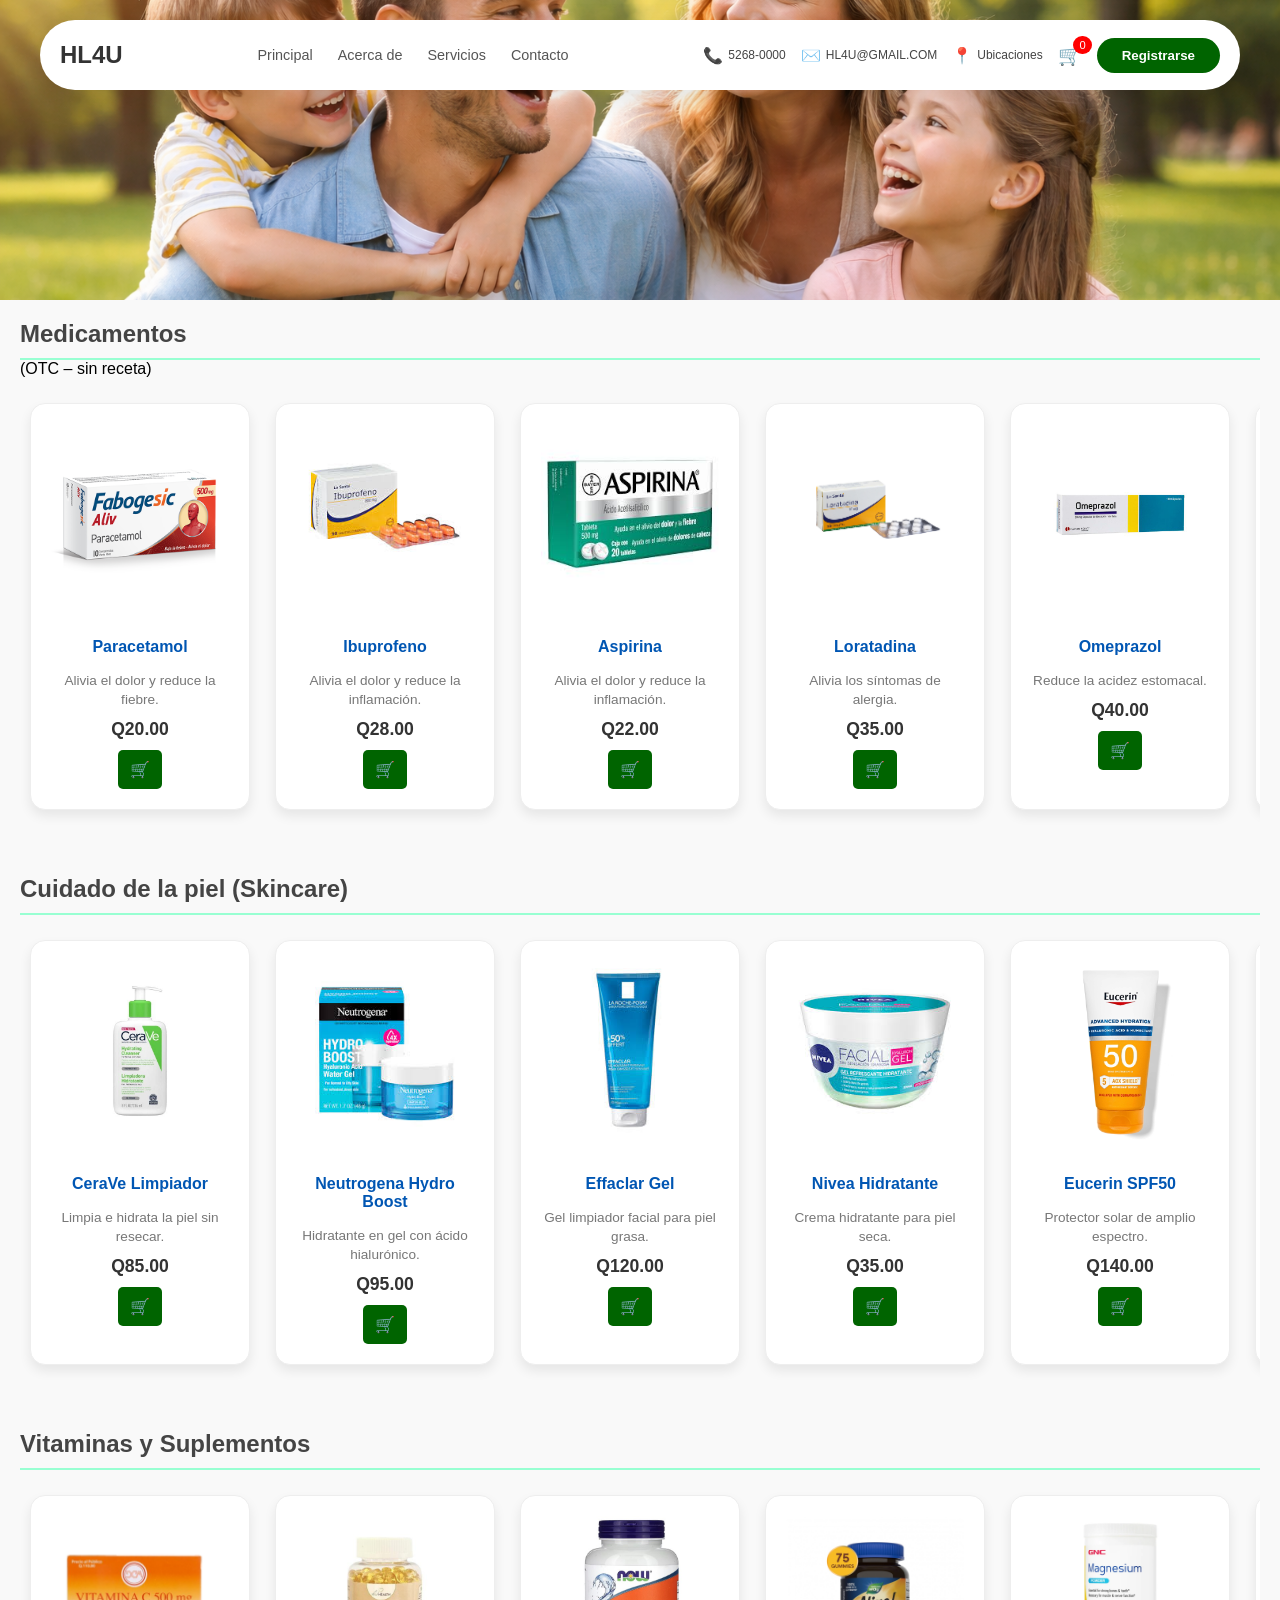
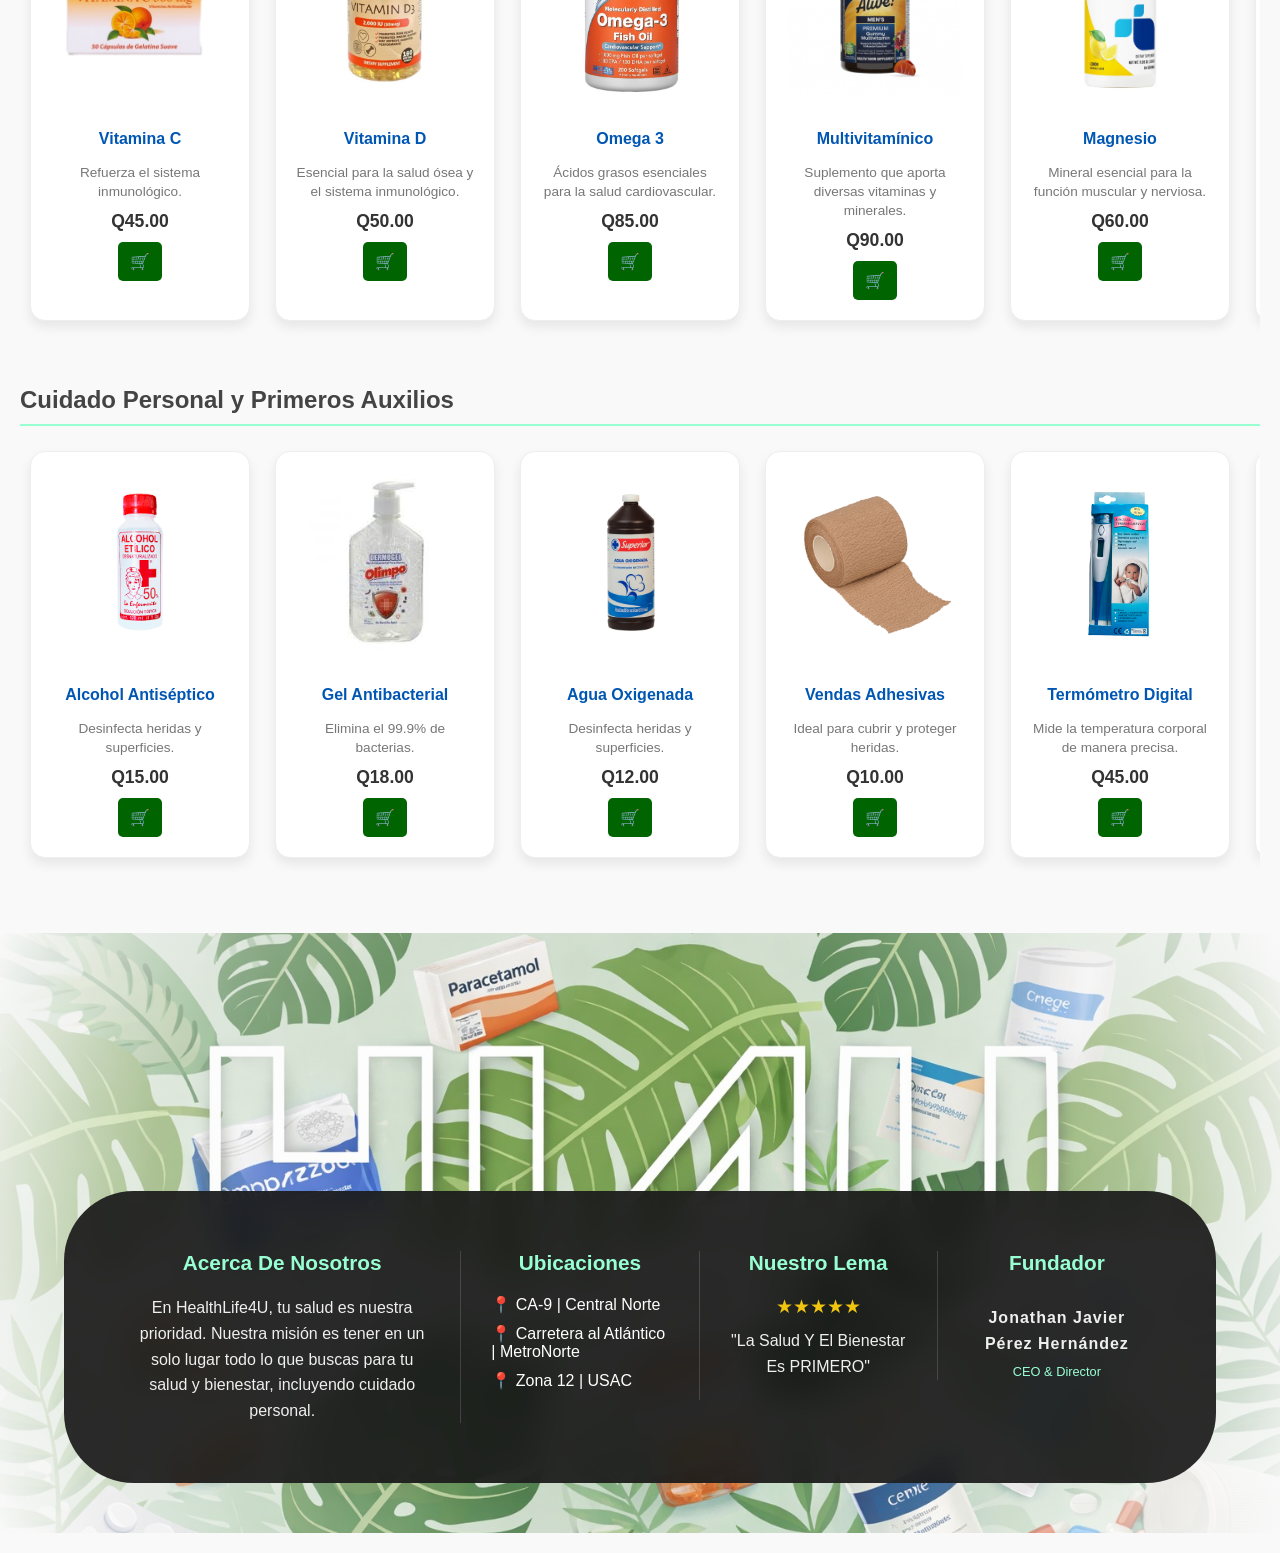
==== index.html @ 21f10454 "Primer Commit" ====
<!DOCTYPE html>
<html lang="es">
<head>
    <meta charset="UTF-8">
    <meta name="viewport" content="width=device-width, initial-scale=1.0">
    <title>HEALTHLIFE4U</title>
    <link rel="stylesheet" href="style.css">
</head>
<body>

    <!-- Encabezado Principal -->
    <header class="hero-section">
    <!-- El contenedor blanco redondeado -->
    <nav class="barra-flotante">
        <div class="logo">HL4U</div>
        <ul class="menu-principal">
            <li><a href="#">Principal</a></li>
            <!-- El enlace ahora busca el id que pusimos abajo -->
            <li><a href="#sobre-nosotros">Acerca de</a></li>
            <li><a href="#">Servicios</a></li>
            <li><a href="#">Contacto</a></li>
        </ul>

        <div class="iconos-derecha">
            <!-- El de teléfono se queda igual -->
    <span class="item-contacto">
        <span class="icono">📞</span> 5268-0000
    </span>
    
    <!-- El de correo se queda igual -->
    <span class="item-contacto">
        <span class="icono">✉️</span> HL4U@GMAIL.COM
    </span>

    <!-- AQUÍ PEGAS EL NUEVO CÓDIGO (Sustituye al span anterior) -->
    <a href="#nuestras-ubicaciones" style="text-decoration: none; color: inherit;">
        <span class="item-contacto">
            <span class="icono">📍</span> Ubicaciones
        </span>
    </a>

    <div class="carrito-icono" onclick="irCarrito()">
    🛒 <span id="contador-carrito">0</span>
</div>

<button id="btn-top">↑</button>
    
   <button class="boton-signup" id="btn-usuario" onclick="irRegistro()">Registrarse</button>
</div>
    </nav>
</header>
    <main class="contenedor">

    <script>
let carrito = JSON.parse(localStorage.getItem("carrito")) || [];

function agregarAlCarrito(nombre, precio, imagen, descripcion) {
    carrito.push({ nombre, precio, imagen, descripcion });
    localStorage.setItem("carrito", JSON.stringify(carrito));

    actualizarContador();
}

function actualizarContador() {
    let contador = document.getElementById("contador-carrito");

    if (contador !== null) {
        contador.textContent = carrito.length;
    }
}

function irCarrito() {
    window.location.href = "carrito.html";
}

document.addEventListener("DOMContentLoaded", function () {
    actualizarContador();
});

function irRegistro() {
    window.location.href = "registro.html";
}

document.addEventListener("DOMContentLoaded", function () {
    let usuario = localStorage.getItem("usuario");

    if (usuario) {
        let boton = document.getElementById("btn-usuario");
        boton.textContent = usuario;
        boton.onclick = null; // ya no redirige
    }
});

function irRegistro() {
    window.location.href = "registro.html";
}

function cerrarSesion() {
    localStorage.removeItem("usuario");
    localStorage.removeItem("tarjeta"); // 🔥 BORRA TARJETA
    location.reload();
}

document.addEventListener("DOMContentLoaded", function () {
    let usuario = localStorage.getItem("usuario");

    if (usuario) {
        let boton = document.getElementById("btn-usuario");
        boton.textContent = usuario;

        // 🔥 CAMBIO AQUÍ
        boton.onclick = cerrarSesion;
    }
});

function irRegistro() {
    window.location.href = "registro.html";
}

const btnTop = document.getElementById("btn-top");

// Mostrar cuando bajas
window.onscroll = function () {
    if (document.documentElement.scrollTop > 200) {
        btnTop.style.display = "block";
    } else {
        btnTop.style.display = "none";
    }
};

// Subir suave
btnTop.addEventListener("click", function () {
    window.scrollTo({
        top: 0,
        behavior: "smooth"
    });
});

</script>

    <!-- SECCIÓN 1: MEDICAMENTOS (OTC) -->
    <section class="seccion-horizontal">
        <h2 class="titulo-seccion">Medicamentos </h2>
        <p class="subtitulo">(OTC – sin receta)</p>
        <div class="contenedor-productos">
            <!-- Repite este bloque para cada producto -->
            <article class="tarjeta-producto">
    <img src="images/medicamentos/paracetamol.png" class="foto-producto">

    <p class="nombre-producto">Paracetamol</p>

    <p class="descripcion-producto">
        Alivia el dolor y reduce la fiebre.
    </p>

    <p class="precio-producto">Q20.00</p>

    <div class="botones-producto">
        <button class="boton-carrito" onclick="agregarAlCarrito(
    'Paracetamol',
    20,
    'images/medicamentos/paracetamol.png',
    'Alivia el dolor y reduce la fiebre'
)">🛒</button>
    </div>
</article>
            <article class="tarjeta-producto">
                <img src="images/medicamentos/ibuprofeno.jfif" class="foto-producto">
                <p class="nombre-producto">Ibuprofeno</p>
                <p class="descripcion-producto">
                    Alivia el dolor y reduce la inflamación.
                </p>
                <p class="precio-producto">Q28.00</p>
                <div class="botones-producto">

    <button class="boton-carrito" onclick="agregarAlCarrito(
    'Ibuprofeno',
    28,
    'images/medicamentos/ibuprofeno.jfif',
    'Alivia el dolor y reduce la inflamación.'
)">🛒</button>
</div>
            </article>
            <article class="tarjeta-producto">
                <img src="images/medicamentos/aspirina.jfif" class="foto-producto">
                <p class="nombre-producto">Aspirina</p>
                  <p class="descripcion-producto">
                    Alivia el dolor y reduce la inflamación.
                </p>
                <p class="precio-producto">Q22.00</p>
                <div class="botones-producto">
    <button class="boton-carrito" onclick="agregarAlCarrito(
    'Aspirina',
    22,
    'images/medicamentos/aspirina.jfif',
    'Alivia el dolor y reduce la inflamación.'
)">🛒</button>
</div>
            </article>
            <article class="tarjeta-producto">
                <img src="images/medicamentos/loratadina.jpg" class="foto-producto">
                <p class="nombre-producto">Loratadina</p>
                <p class="descripcion-producto">
                    Alivia los síntomas de alergia.
                </p>
                <p class="precio-producto">Q35.00</p>
                <div class="botones-producto">

                    <button class="boton-carrito" onclick="agregarAlCarrito(
    'Loratadina',
    35,
    'images/medicamentos/loratadina.jpg',
    'Alivia los síntomas de alergia.'
)">🛒</button>
                </div>
            </article>
            <article class="tarjeta-producto">
                <img src="images/medicamentos/omeprazol.jpg" class="foto-producto">
                <p class="nombre-producto">Omeprazol</p>
                <p class="descripcion-producto">
                    Reduce la acidez estomacal.
                </p>
                <p class="precio-producto">Q40.00</p>
                <div class="botones-producto">

                    <button class="boton-carrito" onclick="agregarAlCarrito(
    'Omeprazol',
    40,
    'images/medicamentos/omeprazol.jpg',
    'Reduce la acidez estomacal.'
)">🛒</button>
                </div>
            </article>
            <article class="tarjeta-producto">
                <img src="images/medicamentos/salbutamol.jfif" class="foto-producto">
                <p class="nombre-producto">Salbutamol</p>
                <p class="descripcion-producto">
                    Alivia los síntomas del asma.
                </p>
                <p class="precio-producto">Q55.00</p>
                <div class="botones-producto">

                    <button class="boton-carrito" onclick="agregarAlCarrito(
    'Salbutamol',
    55,
    'images/medicamentos/salbutamol.jfif',
    'Alivia los síntomas del asma.'
)">🛒</button>
                </div>
            </article>
            <article class="tarjeta-producto">
                <img src="images/medicamentos/diclofenaco.jfif" class="foto-producto">
                <p class="nombre-producto">Diclofenaco</p>
                <p class="descripcion-producto">
                    Alivia el dolor y reduce la inflamación.
                </p>
                <p class="precio-producto">Q30.00</p>
                <div class="botones-producto">

                    <button class="boton-carrito" onclick="agregarAlCarrito(
    'Diclofenaco',
    30,
    'images/medicamentos/diclofenaco.jfif',
    'Alivia el dolor y reduce la inflamación.'
)">🛒</button>
                </div>
            </article>
            <article class="tarjeta-producto">
                <img src="images/medicamentos/amoxicilina.jpg" class="foto-producto">
                <p class="nombre-producto">Amoxicilina</p>
                <p class="descripcion-producto">
                    Antibiótico utilizado para tratar infecciones.
                </p>
                <p class="precio-producto">Q45.00</p>
                <div class="botones-producto">

                    <button class="boton-carrito" onclick="agregarAlCarrito(
    'Amoxicilina',
    45,
    'images/medicamentos/amoxicilina.jpg',
    'Antibiótico utilizado para tratar infecciones.'
)">🛒</button>
                </div>
            </article>
        </div>
    </section>

    <!-- SECCIÓN 2: CUIDADO DE LA PIEL -->
    <section class="seccion-horizontal">
        <h2 class="titulo-seccion">Cuidado de la piel (Skincare)</h2>
        <div class="contenedor-productos">
            <article class="tarjeta-producto">
    <img src="images/Skincare/CeraVe.jpg" alt="CeraVe" class="foto-producto">
    <p class="nombre-producto">CeraVe Limpiador</p>
    <p class="descripcion-producto">Limpia e hidrata la piel sin resecar.</p>
    <p class="precio-producto">Q85.00</p>
     <div class="botones-producto">    
     <button class="boton-carrito" onclick="agregarAlCarrito(
    'CeraVe',
    85,
    'images/Skincare/CeraVe.jpg',
    'Limpia e hidrata la piel sin resecar.'
)">🛒</button>
        </div>
</article>

<article class="tarjeta-producto">
    <img src="images/Skincare/Neutrogena Hydro Boost.jfif" alt="Neutrogena" class="foto-producto">
    <p class="nombre-producto">Neutrogena Hydro Boost</p>
    <p class="descripcion-producto">Hidratante en gel con ácido hialurónico.</p>
    <p class="precio-producto">Q95.00</p>
    <div class="botones-producto">

        <button class="boton-carrito" onclick="agregarAlCarrito(
    'Neutrogena Hydro Boost',
    95,
    'images/Skincare/Neutrogena Hydro Boost.jfif',
    'Hidratante en gel con ácido hialurónico.'
)">🛒</button>
    </div>
</article>

<article class="tarjeta-producto">
    <img src="images/Skincare/Effaclar Gel.jfif" alt="La Roche-Posay" class="foto-producto">
    <p class="nombre-producto">Effaclar Gel</p>
    <p class="descripcion-producto">Gel limpiador facial para piel grasa.</p>
    <p class="precio-producto">Q120.00</p>
    <div class="botones-producto">

        <button class="boton-carrito" onclick="agregarAlCarrito('Effaclar Gel', 120, 'images/Skincare/Effaclar Gel.jfif', 'Gel limpiador facial para piel grasa.')">🛒</button>
    </div>
</article>

<article class="tarjeta-producto">
    <img src="images/Skincare/Nivea Hidratante.jfif" alt="Nivea" class="foto-producto">
    <p class="nombre-producto">Nivea Hidratante</p>
    <p class="descripcion-producto">Crema hidratante para piel seca.</p>
    <p class="precio-producto">Q35.00</p>
    <div class="botones-producto">

        <button class="boton-carrito" onclick="agregarAlCarrito('Nivea Hidratante', 35, 'images/Skincare/Nivea Hidratante.jfif', 'Crema hidratante para piel seca.')">🛒</button>
    </div>
</article>

<article class="tarjeta-producto">
    <img src="images/Skincare/Eucerin SPF50.jpg" alt="Eucerin" class="foto-producto">
    <p class="nombre-producto">Eucerin SPF50</p>
    <p class="descripcion-producto">Protector solar de amplio espectro.</p>
    <p class="precio-producto">Q140.00</p>
    <div class="botones-producto">

        <button class="boton-carrito" onclick="agregarAlCarrito('Eucerin SPF50', 140, 'images/Skincare/Eucerin SPF50.jpg', 'Protector solar de amplio espectro.')">🛒</button>
    </div>
</article>

<article class="tarjeta-producto">
    <img src="images/Skincare/Niacinamide Serum.jpg" alt="The Ordinary" class="foto-producto">
    <p class="nombre-producto">Niacinamide Serum</p>
    <p class="descripcion-producto">Suero con niacinamida para mejorar la textura de la piel.</p>
    <p class="precio-producto">Q110.00</p>
    <div class="botones-producto">

        <button class="boton-carrito" onclick="agregarAlCarrito('Niacinamide Serum', 110, 'images/Skincare/Niacinamide Serum.jpg', 'Suero con niacinamida para mejorar la textura de la piel.')">🛒</button>
    </div>
</article>

<article class="tarjeta-producto">
    <img src="images/Skincare/Vichy Agua Termal.jfif" alt="Vichy" class="foto-producto">
    <p class="nombre-producto">Vichy Agua Termal</p>
    <p class="descripcion-producto">Agua termal para calmar y refrescar la piel.</p>
    <p class="precio-producto">Q130.00</p>
    <div class="botones-producto">

        <button class="boton-carrito" onclick="agregarAlCarrito('Vichy Agua Termal', 130, 'images/Skincare/Vichy Agua Termal.jfif', 'Agua termal para calmar y refrescar la piel.')">🛒</button>
    </div>
</article>

<article class="tarjeta-producto">
    <img src="images/Skincare/Garnier Agua Micelar.jpg" alt="Garnier" class="foto-producto">
    <p class="nombre-producto">Garnier Agua Micelar</p>
    <p class="descripcion-producto">Desmaquillante suave para todo tipo de piel.</p>
    <p class="precio-producto">Q45.00</p>
    <div class="botones-producto">

        <button class="boton-carrito" onclick="agregarAlCarrito('Garnier Agua Micelar', 45, 'images/Skincare/Garnier Agua Micelar.jpg', 'Desmaquillante suave para todo tipo de piel.')">🛒</button>
    </div>
</article>
        </div>
    </section>

    <!-- SECCIÓN 3: VITAMINAS Y SUPLEMENTOS -->
    <section class="seccion-horizontal">
        <h2 class="titulo-seccion">Vitaminas y Suplementos</h2>
        <div class="contenedor-productos">
            <article class="tarjeta-producto">
    <img src="images/VYS/Vitamina C.jpg" alt="Vitamina C" class="foto-producto">
    <p class="nombre-producto">Vitamina C</p>
    <p class="descripcion-producto">Refuerza el sistema inmunológico.</p>
    <p class="precio-producto">Q45.00</p>
    <div class="botones-producto">

        <button class="boton-carrito" onclick="agregarAlCarrito('Vitamina C', 45, 'images/VYS/Vitamina C.jpg', 'Refuerza el sistema inmunológico.')">🛒</button>
    </div>
</article>

<article class="tarjeta-producto">
    <img src="images/VYS/Vitamina D.jpg" alt="Vitamina D" class="foto-producto">
    <p class="nombre-producto">Vitamina D</p>
    <p class="descripcion-producto">Esencial para la salud ósea y el sistema inmunológico.</p>
    <p class="precio-producto">Q50.00</p>
    <div class="botones-producto">

        <button class="boton-carrito" onclick="agregarAlCarrito(
    'Vitamina D',
    50,
    'images/VYS/Vitamina D.jpg',
    'Esencial para la salud ósea y el sistema inmunológico.'
)">🛒</button>
    </div>
</article>

<article class="tarjeta-producto">
    <img src="images/VYS/Omega 3.jpg" alt="Omega 3" class="foto-producto">
    <p class="nombre-producto">Omega 3</p>
    <p class="descripcion-producto">Ácidos grasos esenciales para la salud cardiovascular.</p>
    <p class="precio-producto">Q85.00</p>
    <div class="botones-producto">

        <button class="boton-carrito" onclick="agregarAlCarrito(
    'Omega 3',
    85,
    'images/VYS/Omega 3.jpg',
    'Ácidos grasos esenciales para la salud cardiovascular.'
)">🛒</button>
    </div>
</article>

<article class="tarjeta-producto">
    <img src="images/VYS/Multivitamínico.jpg" alt="Multivitamínico" class="foto-producto">
    <p class="nombre-producto">Multivitamínico</p>
    <p class="descripcion-producto">Suplemento que aporta diversas vitaminas y minerales.</p>
    <p class="precio-producto">Q90.00</p>
    <div class="botones-producto">

        <button class="boton-carrito" onclick="agregarAlCarrito(
    'Multivitamínico',
    90,
    'images/VYS/Multivitamínico.jpg',
    'Suplemento que aporta diversas vitaminas y minerales.'
)">🛒</button>
    </div>
</article>

<article class="tarjeta-producto">
    <img src="images/VYS/Magnesio.jpg" alt="Magnesio" class="foto-producto">
    <p class="nombre-producto">Magnesio</p>
    <p class="descripcion-producto">Mineral esencial para la función muscular y nerviosa.</p>
    <p class="precio-producto">Q60.00</p>
    <div class="botones-producto">

        <button class="boton-carrito" onclick="agregarAlCarrito('Magnesio', 60, 'images/VYS/Magnesio.jpg', 'Mineral esencial para la función muscular y nerviosa.')">🛒</button>
    </div>
</article>

<article class="tarjeta-producto">
    <img src="images/VYS/Zinc.jfif" alt="Zinc" class="foto-producto">
    <p class="nombre-producto">Zinc</p>
    <p class="descripcion-producto">Mineral esencial para el sistema inmunológico.</p>
    <p class="precio-producto">Q55.00</p>
    <div class="botones-producto">

        <button class="boton-carrito" onclick="agregarAlCarrito('Zinc', 55, 'images/VYS/Zinc.jfif', 'Mineral esencial para el sistema inmunológico.')">🛒</button>
    </div>
</article>

<article class="tarjeta-producto">
    <img src="images/VYS/Colágeno.jpg" alt="Colágeno" class="foto-producto">
    <p class="nombre-producto">Colágeno</p>
    <p class="descripcion-producto">Suplemento para mejorar la salud de la piel y las articulaciones.</p>
    <p class="precio-producto">Q95.00</p>
    <div class="botones-producto">

        <button class="boton-carrito" onclick="agregarAlCarrito('Colágeno', 95, 'images/VYS/Colágeno.jpg', 'Suplemento para mejorar la salud de la piel y las articulaciones.')">🛒</button>
    </div>
</article>

<article class="tarjeta-producto">
    <img src="images/VYS/Probioticos.jpg" alt="Probióticos" class="foto-producto">
    <p class="nombre-producto">Probióticos</p>
    <p class="descripcion-producto">Suplemento para la salud digestiva.</p>
    <p class="precio-producto">Q100.00</p>
    <div class="botones-producto">

        <button class="boton-carrito" onclick="agregarAlCarrito('Probióticos', 100, 'images/VYS/Probioticos.jpg', 'Suplemento para la salud digestiva.')">🛒</button>
    </div>
</article>
        </div>
    </section>

    <!-- SECCIÓN 4: CUIDADO PERSONAL -->
    <section class="seccion-horizontal">
        <h2 class="titulo-seccion">Cuidado Personal y Primeros Auxilios</h2>
        <div class="contenedor-productos">
            <article class="tarjeta-producto">
            <img src="images/CPPA/Alcohol Antiséptico.png" class="foto-producto">
            <p class="nombre-producto">Alcohol Antiséptico</p>
              <p class="descripcion-producto">Desinfecta heridas y superficies.</p>
            <p class="precio-producto">Q15.00</p>
            <div class="botones-producto">
                <button class="boton-carrito" onclick="agregarAlCarrito('Alcohol Antiséptico', 15, 'images/CPPA/Alcohol Antiséptico.png', 'Desinfecta heridas y superficies.')">🛒</button>
            </div>
        </article>

        <article class="tarjeta-producto">
            <img src="images/CPPA/GEL.jfif" class="foto-producto">
            <p class="nombre-producto">Gel Antibacterial</p>
            <p class="descripcion-producto">Elimina el 99.9% de bacterias.</p>
            <p class="precio-producto">Q18.00</p>
            <div class="botones-producto">
                <button class="boton-carrito" onclick="agregarAlCarrito('Gel Antibacterial', 18, 'images/CPPA/GEL.jfif', 'Elimina el 99.9% de bacterias.')">🛒</button>
            </div>
        </article>

        <article class="tarjeta-producto">
            <img src="images/CPPA/Agua Oxigenada.png" class="foto-producto">
            <p class="nombre-producto">Agua Oxigenada</p>
            <p class="descripcion-producto">Desinfecta heridas y superficies.</p>
            <p class="precio-producto">Q12.00</p>
            <div class="botones-producto">
                <button class="boton-carrito" onclick="agregarAlCarrito('Agua Oxigenada', 12, 'images/CPPA/Agua Oxigenada.png', 'Desinfecta heridas y superficies.')">🛒</button>
            </div>
        </article>

        <article class="tarjeta-producto">
            <img src="images/CPPA/Vendas Adhesivas.png" class="foto-producto">
            <p class="nombre-producto">Vendas Adhesivas</p>
            <p class="descripcion-producto">Ideal para cubrir y proteger heridas.</p>
            <p class="precio-producto">Q10.00</p>
            <div class="botones-producto">
                <button class="boton-carrito" onclick="agregarAlCarrito('Vendas Adhesivas', 10, 'images/CPPA/Vendas Adhesivas.png', 'Ideal para cubrir y proteger heridas.')">🛒</button>
            </div>
        </article>

        <article class="tarjeta-producto">
            <img src="images/CPPA/Termómetro Digital.jpg" class="foto-producto">
            <p class="nombre-producto">Termómetro Digital</p>
            <p class="descripcion-producto">Mide la temperatura corporal de manera precisa.</p>
            <p class="precio-producto">Q45.00</p>
            <div class="botones-producto">
                <button class="boton-carrito" onclick="agregarAlCarrito('Termómetro Digital', 45, 'images/CPPA/Termómetro Digital.jpg', 'Mide la temperatura corporal de manera precisa.')">🛒</button>
            </div>
        </article>

        <article class="tarjeta-producto">
            <img src="images/CPPA/Mascarillas.png" class="foto-producto">
            <p class="nombre-producto">Mascarillas</p>
            <p class="descripcion-producto">Protección contra virus y bacterias.</p>
            <p class="precio-producto">Q20.00</p>
            <div class="botones-producto">
                <button class="boton-carrito" onclick="agregarAlCarrito('Mascarillas', 20, 'images/CPPA/Mascarillas.png', 'Protección contra virus y bacterias.')">🛒</button>
            </div>
        </article>

        <article class="tarjeta-producto">
            <img src="images/CPPA/Gasas Estériles.jfif" class="foto-producto">
            <p class="nombre-producto">Gasas Estériles</p>
            <p class="descripcion-producto">Ideal para cubrir y proteger heridas.</p>
            <p class="precio-producto">Q16.00</p>
            <div class="botones-producto">
                <button class="boton-carrito" onclick="agregarAlCarrito('Gasas Estériles', 16, 'images/CPPA/Gasas Estériles.jfif', 'Ideal para cubrir y proteger heridas.')">🛒</button>
            </div>
        </article>

        <article class="tarjeta-producto">
            <img src="images/CPPA/Guantes de Látex.png" class="foto-producto">
            <p class="nombre-producto">Guantes de Látex</p>
            <p class="descripcion-producto">Protección para manos en procedimientos médicos.</p>
            <p class="precio-producto">Q25.00</p>
            <div class="botones-producto">
                 <button class="boton-carrito" onclick="agregarAlCarrito('Guantes de Látex', 25, 'images/CPPA/Guantes de Látex.png', 'Protección para manos en procedimientos médicos.')">🛒</button>
            </div>
        </article>
        </div>
    </section>

  <footer class="pie-pagina">
    <div class="foco-central">
        <!-- El logo está en tu imagen, así que este contenedor queda para el texto -->
        <div class="contenedor-footer">
            <div class="columna" id="sobre-nosotros">
    <h3 class="titulo-footer">Acerca De Nosotros</h3>
    <p>En HealthLife4U, tu salud es nuestra prioridad. Nuestra misión es tener en un solo lugar todo lo que buscas para tu salud y bienestar, incluyendo cuidado personal.</p>
</div>
            <div class="columna" id="nuestras-ubicaciones">
                <h3 class="titulo-footer">Ubicaciones</h3>
                <ul class="lista-ubicaciones">
                <li>📍 CA-9 | Central Norte</li>
                 <li>📍 Carretera al Atlántico |  MetroNorte</li>
                 <li>📍 Zona 12 | USAC</li>
                </ul>
            </div>
            <div class="columna columna-lema">
                <h3 class="titulo-footer">Nuestro Lema</h3>
                <div class="estrellas">★★★★★</div>
                <p>"La Salud Y El Bienestar Es PRIMERO"</p>
            </div>
            <div class="columna">
            <h3 class="titulo-footer">Fundador</h3>
            <p class="nombre-autor">Jonathan Javier Pérez Hernández</p>
            <p style="font-size: 0.8rem; color: #98FFD2; margin-top: 5px;">CEO & Director</p>
            </div>
        </div>
    </div>
</footer>

</main>



</body>
</html>
---- style.css ----
* {
    margin: 0;
    padding: 0;
    box-sizing: border-box;
}

body, html {
    margin: 0;
    padding: 0;
    overflow-x: hidden;
}

body {
    overflow-x: hidden; /* Evita que la página "baile" hacia los lados */
}

/* Estilos Generales */
body {
    font-family: "Arial Rounded MT Bold", Arial, sans-serif;
    margin: 0;
    padding: 0;
    background-color: #f9f9f9;
}

/* /* Sección del fondo (la imagen) */
.hero-section {
    width: 100%;
    height: 300px; 
    background-image: url('images/famhbg.png'); /* Cambié .png por .jpg y quité el punto intruso */
    background-size: cover;
    background-position: center;
    display: flex;
    justify-content: center;
    align-items: flex-start;
    padding-top: 20px;
}


/* La barra blanca estilo cápsula */
.barra-flotante {
    background-color: white;
    width: 90%;
    max-width: 1200px;
    height: 70px;
    border-radius: 50px; /* Bordes muy redondeados */
    display: flex;
    align-items: center;
    justify-content: space-between;
    padding: 0 30px;
    box-shadow: 0 10px 30px rgba(0,0,0,0.1);
}

/* Estilo del Logo */
.logo {
    font-weight: bold;
    font-size: 1.5rem;
    color: #333;
}

/* Menú de navegación */
.menu-principal {
    list-style: none;
    display: flex;
    gap: 25px;
}

.menu-principal a {
    text-decoration: none;
    color: #555;
    font-size: 0.9rem;
    transition: 0.3s;
}

.menu-principal a:hover {
    color: #000;
}

/* Iconos e Sign Up */
.iconos-derecha {
    display: flex;
    align-items: center;
    gap: 15px; /* Espacio entre cada dato de contacto */
}

.item-contacto {
    font-size: 0.75rem; /* Letra un poco más pequeña para que quepa todo */
    color: #444;
    display: flex;
    align-items: center;
    gap: 5px; /* Espacio entre el emoji y el texto */
    white-space: nowrap; /* Evita que el texto se parta en dos filas */
}

.icono {
    font-size: 1rem; /* El emoji un pelín más grande que el texto */
}

/* Ajuste opcional para la barra si se ve muy llena */
.barra-flotante {
    padding: 0 20px;
    width: 95%; /* Le damos un poco más de ancho para que respire el texto nuevo */
}

.boton-signup {
    background-color: #006400; /* Un verde oscuro sólido */
    color: white;             /* Color de la letra en blanco */
    border: none;
    padding: 10px 25px;
    border-radius: 25px;
    font-weight: bold;
    cursor: pointer;
    font-family: inherit;
    transition: 0.3s;         /* Opcional: para que el cambio al pasar el mouse sea suave */
}

/* Opcional: Esto hace que el verde se aclare un poquito cuando pongas el mouse encima */
.boton-signup:hover {
    background-color: #008000;
}


.contenedor {
    padding: 20px;
}

.titulo-seccion {
    border-bottom: 2px solid #98FFD2;
    padding-bottom: 10px;
    color: #444;
}

/* Grid de Productos */
.tarjeta-producto:hover {
    transform: translateY(-8px);
    box-shadow: 0 10px 20px rgba(0,0,0,0.12);
}

.fila-productos {
    display: flex;
    gap: 20px;
    margin-bottom: 40px;
    flex-wrap: wrap;
}

.tarjeta-producto {
    flex: 0 0 220px; /* Esto es CLAVE: obliga a mantener el ancho para que se pueda deslizar */
    background: white;
    padding: 20px;
    border-radius: 15px;
    box-shadow: 0 6px 12px rgba(0,0,0,0.08);
    text-align: center;
    transition: transform 0.3s;
    border: 1px solid #eee;
}

.tarjeta-producto img {
    width: 100%;
    border-radius: 8px;
}

/* Nombre del producto en Azul */
.nombre-producto {
    color: #0056b3;
    font-weight: bold;
    margin: 15px 0;
}

/* Botón Verde Menta */
.boton-detalles {
    background-color: #98FFD2;
    border: none;
    padding: 10px 15px;
    border-radius: 5px;
    cursor: pointer;
    font-family: inherit;
    font-weight: bold;
    color: #333;
    transition: 0.3s;
}

.boton-detalles:hover {
    background-color: #7de8bc;
}

/* Agrega esto a tu archivo style.css */
.precio-producto {
    font-size: 1.1em;
    font-weight: bold;
    color: #333;
    margin-bottom: 10px;
}

.foto-producto {
    width: 100%;
    height: 140px;
    object-fit: cover;
    border-radius: 8px;
    margin-bottom: 10px;
}

.seccion-horizontal {
    margin-bottom: 40px;
}

.contenedor-productos {
    display: flex;
    overflow-x: auto; /* Permite el movimiento de lado a lado */
    scroll-behavior: smooth; /* Hace que el movimiento sea suave */
    gap: 25px;
    padding: 25px 10px;
    scrollbar-width: thin; 
    scrollbar-color: #98FFD2 transparent;
}

.contenedor-productos::-webkit-scrollbar {
    height: 8px;
}

.contenedor-productos::-webkit-scrollbar-thumb {
    background: #98FFD2;
    border-radius: 10px;
}

.contenedor-productos::-webkit-scrollbar-track {
    background: transparent;
}

/* Ajuste de imagen para que no se vea cortada */
.foto-producto {
    width: 100%;
    height: 180px; /* Más alta para que luzca el producto */
    object-fit: contain; /* Evita que la imagen se pixelee o se corte feo */
    background-color: #fff;
    margin-bottom: 15px;
}

.pie-pagina {
    width: 100vw; /* Ocupa el 100% del ancho de la ventana del navegador */
    min-height: 600px; /* Un poco más de altura para que luzca la imagen */
    background-image: url('images/HL4Uep.jpeg'); 
    background-size: cover; /* ¡CLAVE! Estira la imagen para cubrir todo el ancho */
    background-position: center; /* Mantiene el logo HL4U justo en medio */
    background-repeat: no-repeat;
    margin-top: 50px;
    position: relative;
    /* Esto quita cualquier margen lateral rebelde */
    left: 50%;
    right: 50%;
    margin-left: -50vw;
    margin-right: -50vw;
}


.foco-central {
    width: 100%;
    min-height: 600px;
    display: flex;
    flex-direction: column;
    justify-content: flex-end; /* Mantiene la barra negra abajo */
    padding-bottom: 50px; /* Espacio entre la barra y el final de la imagen */
    
    /* Difuminado radial mejorado: 
       Crea el efecto de que la imagen se funde con el fondo blanco/gris de tu web */
    background: radial-gradient(
        circle at center, 
        rgba(249, 249, 249, 0) 30%, 
        rgba(249, 249, 249, 0.4) 70%, 
        rgba(249, 249, 249, 1) 100%
    );
}

.contenedor-footer {
    width: 90%;
    max-width: 1300px; /* Un poco más ancho */
    margin: 0 auto;
    background: rgba(25, 25, 25, 0.92); /* Un negro más profundo y elegante */
    display: grid;
    grid-template-columns: 1.5fr 1fr 1fr 1fr; 
    padding: 60px 40px; /* Aumentamos el padding para hacerlo más alto y espacioso */
    border-radius: 70px; /* Bordes de cápsula más definidos */
    color: white;
    backdrop-filter: blur(15px);
    align-items: start; /* Alinea los títulos al mismo nivel arriba */
}

.columna {
    padding: 0 30px;
    border-right: 1px solid rgba(255, 255, 255, 0.15);
    display: flex;
    flex-direction: column;
    /* Esto centrará todo el contenido de la columna internamente */
    align-items: center; 
    text-align: center; 
}

/* Quitamos la línea de la última columna (Fundador) */
.columna:last-child {
    border-right: none;
}

.titulo-footer {
    color: #98FFD2;
    margin-bottom: 25px;
    font-size: 1.3rem;
    font-weight: bold;
    text-align: center; /* Títulos centrados */
    width: 100%;

}/* El texto de "Acerca de nosotros" se ve mejor justificado pero centrado en su bloque */
.columna p {
    font-size: 1rem;
    line-height: 1.6;
    text-align: center; /* O usa 'justify' si prefieres el estilo Word, pero centrado luce pro */
    color: #efefef;
}

.lista-ubicaciones {
    list-style: none;
    padding: 0;
    display: inline-block; /* Hace que el bloque de lista se centre respecto a su contenedor */
    text-align: left; /* Pero el texto interno se lee de izquierda a derecha */
}

.lista-ubicaciones li {
    margin-bottom: 15px;
    display: flex;
    align-items: center;
    gap: 10px;
}

.columna {
    display: flex;
    flex-direction: column;
    align-items: center; /* Centra el bloque de la lista */
    text-align: center;
}
.titulo-footer {
    width: 100%; /* Asegura que el título no se mueva al centrar la columna */
    margin-bottom: 20px;
}

.columna ul {
    list-style: none;
    padding: 0;
}

.columna ul li {
    margin-bottom: 10px;
}

.columna-lema {
    text-align: center; /* Centramos el lema y las estrellas */
}

.cita {
    font-style: italic;
    font-size: 0.9rem;
    color: #ddd;
}

.estrellas {
    color: #f1c40f;
    font-size: 1.2rem;
    margin-bottom: 10px;
}

/* El Autor (Fundador) resaltado */
.nombre-autor {
    font-size: 1.4rem;
    font-weight: bold;
    color: white;
    margin-top: 10px;
    letter-spacing: 1px;
}

.carrito-icono {
    position: relative;
    cursor: pointer;
    font-size: 1.2rem;
}

#contador-carrito {
    position: absolute;
    top: -8px;
    right: -10px;
    background: red;
    color: white;
    font-size: 0.7rem;
    padding: 3px 6px;
    border-radius: 50%;
}

.botones-producto {
    display: flex;
    gap: 10px;
    justify-content: center;
    align-items: center;
}

.boton-carrito {
    background-color: #006400;
    color: white;
    border: none;
    padding: 10px 12px;
    border-radius: 5px;
    cursor: pointer;
    font-size: 1rem;
    transition: 0.3s;
}

.boton-carrito:hover {
    background-color: #008000;
}

.descripcion-producto {
    font-size: 0.85rem;
    color: #777; /* gris elegante */
    margin: 8px 0 10px 0;
    line-height: 1.4;
}

#btn-top {
    position: fixed;
    bottom: 30px;
    right: 30px;
    background: #98FFD2;
    color: #333;
    border: none;
    padding: 12px 15px;
    border-radius: 50%;
    font-size: 18px;
    cursor: pointer;
    display: none; /* oculto al inicio */
    box-shadow: 0 5px 15px rgba(0,0,0,0.2);
    transition: 0.3s;
    z-index: 1000;
}

#btn-top:hover {
    background: #7de8bc;
    transform: scale(1.1);
}

#btn-top {
    box-shadow: 0 0 10px #98FFD2;
}
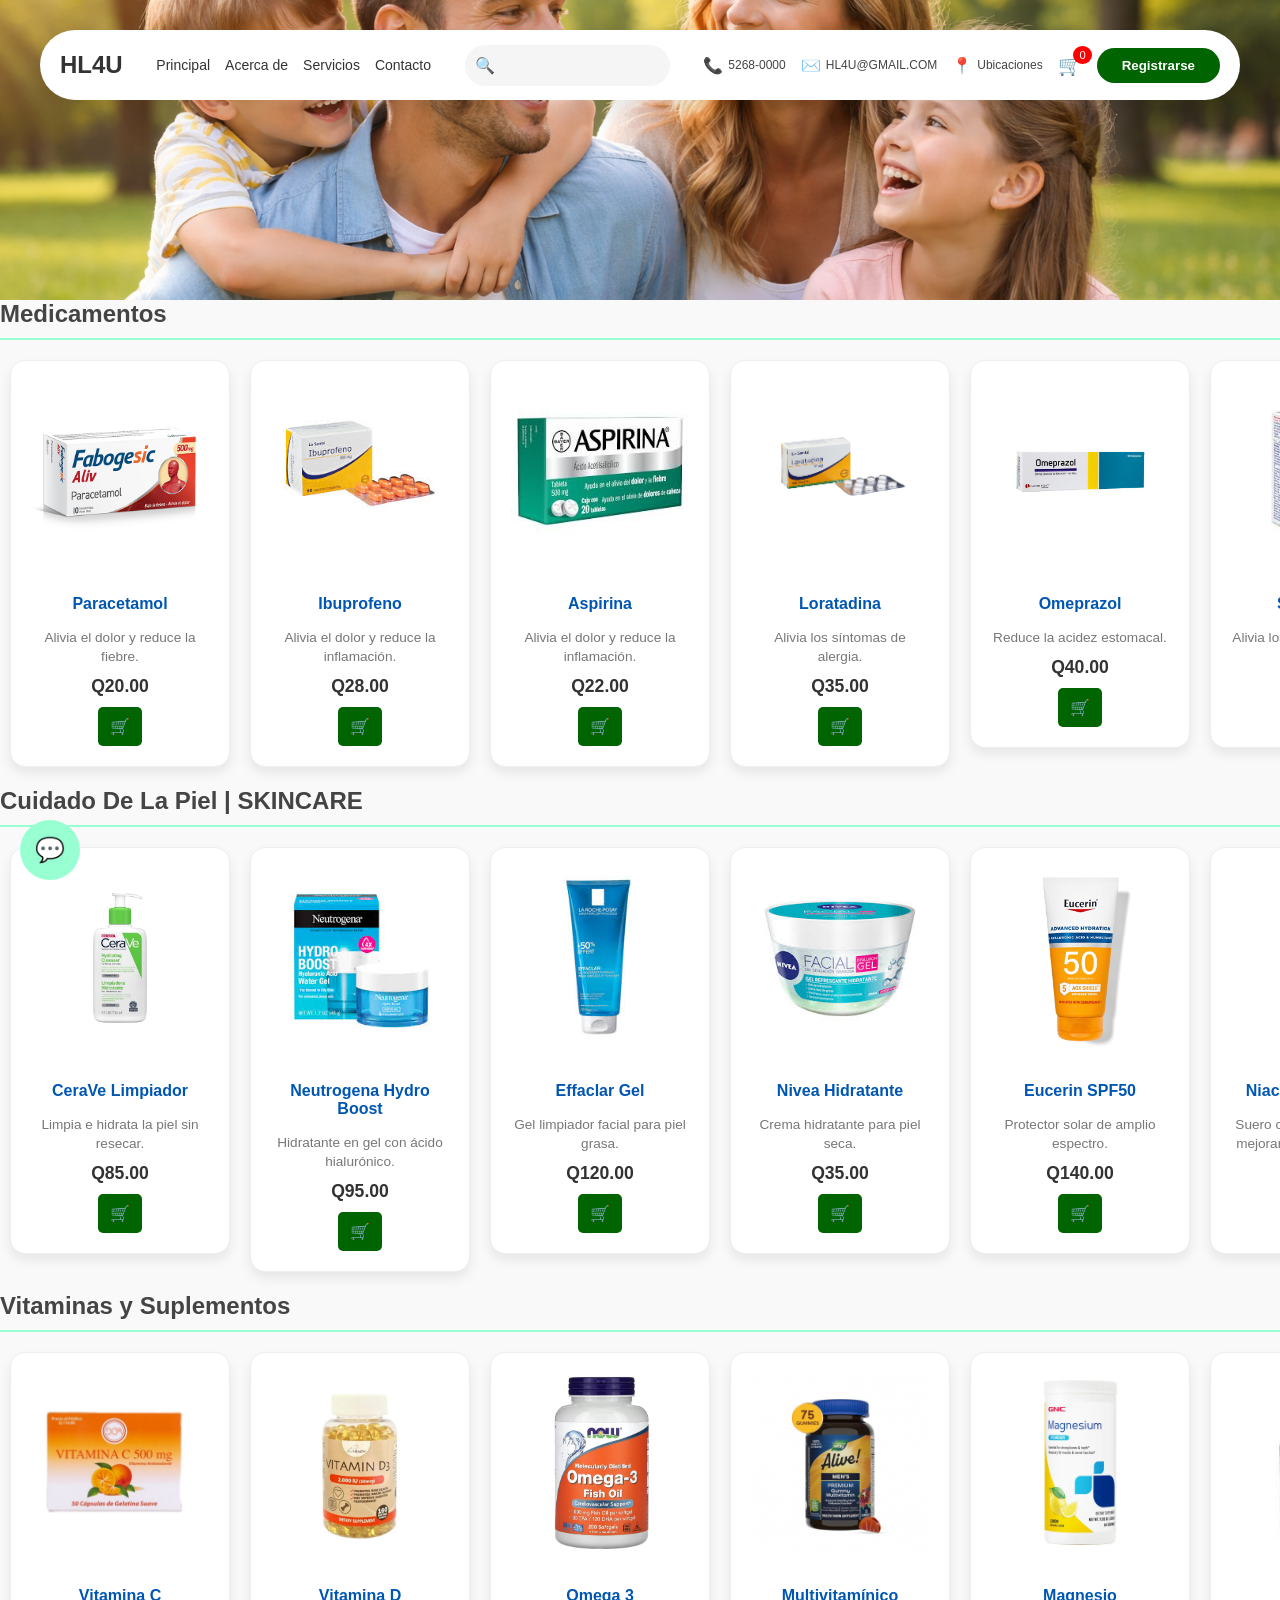
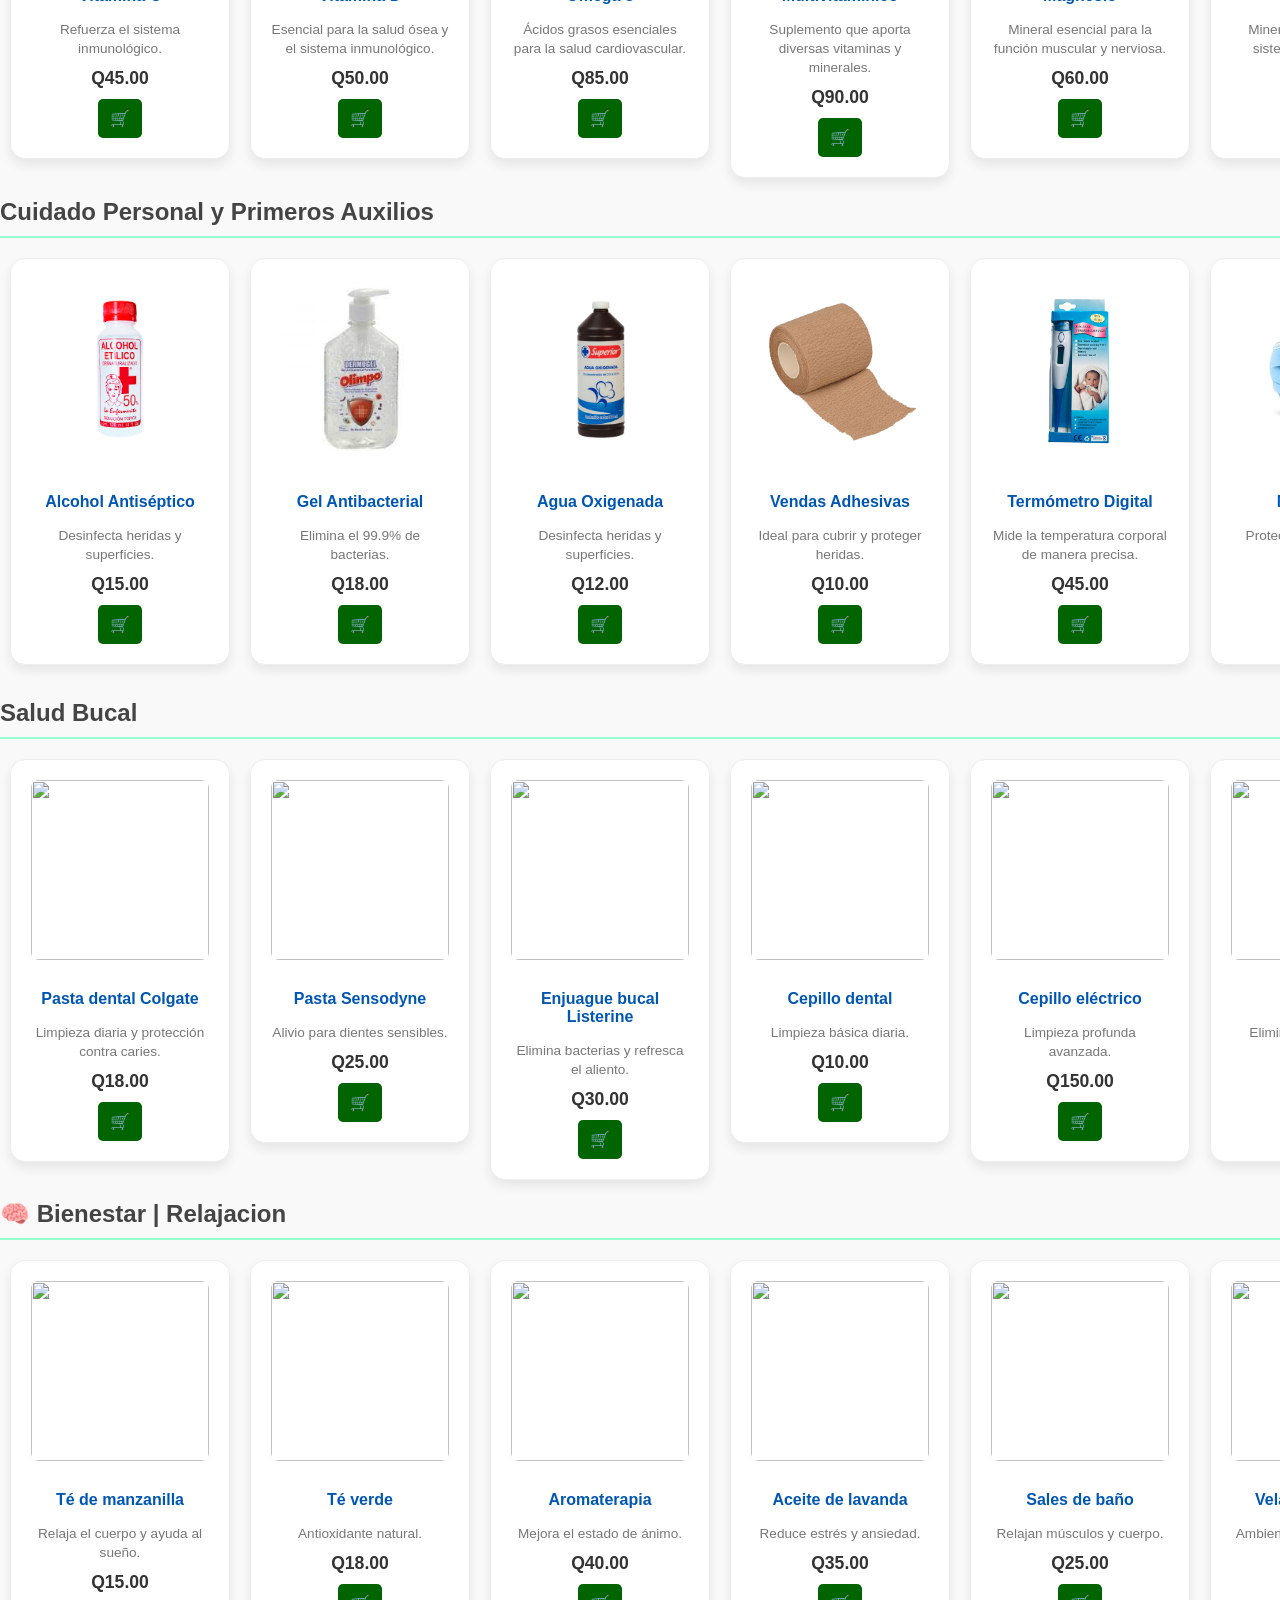
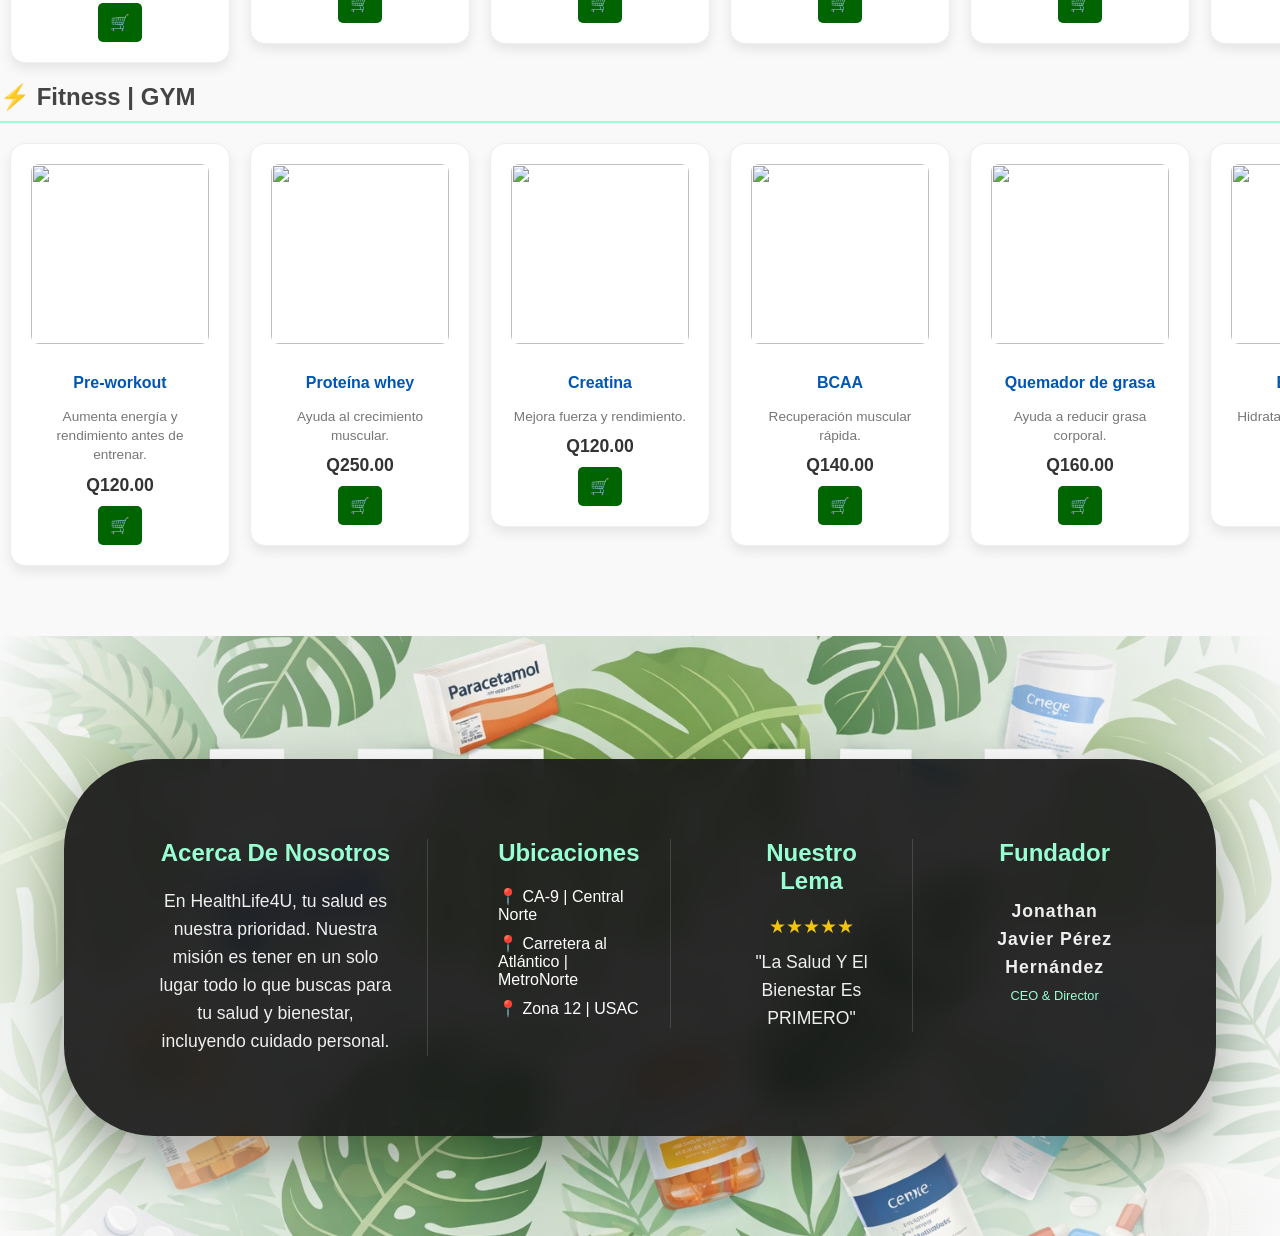
==== commit d9583283: "update my 2nd exam HL4U Update" ====
--- a/index.html
+++ b/index.html
@@ -3,6 +3,8 @@
 <head>
     <meta charset="UTF-8">
     <meta name="viewport" content="width=device-width, initial-scale=1.0">
+    <link rel="stylesheet" href="style.css">
+    <script src="Botones.js"></script>
     <title>HEALTHLIFE4U</title>
     <link rel="stylesheet" href="style.css">
 </head>
@@ -11,47 +13,93 @@
     <!-- Encabezado Principal -->
     <header class="hero-section">
     <!-- El contenedor blanco redondeado -->
-    <nav class="barra-flotante">
-        <div class="logo">HL4U</div>
-        <ul class="menu-principal">
-            <li><a href="#">Principal</a></li>
-            <!-- El enlace ahora busca el id que pusimos abajo -->
-            <li><a href="#sobre-nosotros">Acerca de</a></li>
-            <li><a href="#">Servicios</a></li>
-            <li><a href="#">Contacto</a></li>
-        </ul>
-
-        <div class="iconos-derecha">
-            <!-- El de teléfono se queda igual -->
-    <span class="item-contacto">
-        <span class="icono">📞</span> 5268-0000
-    </span>
-    
-    <!-- El de correo se queda igual -->
-    <span class="item-contacto">
-        <span class="icono">✉️</span> HL4U@GMAIL.COM
-    </span>
-
-    <!-- AQUÍ PEGAS EL NUEVO CÓDIGO (Sustituye al span anterior) -->
-    <a href="#nuestras-ubicaciones" style="text-decoration: none; color: inherit;">
+<nav class="barra-flotante">
+
+    <div class="logo">HL4U</div>
+
+    <ul class="menu-principal">
+        <li><a href="#">Principal</a></li>
+        <li><a href="#sobre-nosotros">Acerca de</a></li>
+        <li><a href="#">Servicios</a></li>
+        <li><a href="#">Contacto</a></li>
+    </ul>
+
+    <div class="buscador-navbar">
+    <span class="icono-busqueda">🔍</span>
+    <input type="text" id="buscador" oninput="buscarProductos()">
+</div>
+<div id="resultados-busqueda"></div>
+    <!-- DERECHA -->
+    <div class="iconos-derecha">
+
         <span class="item-contacto">
-            <span class="icono">📍</span> Ubicaciones
+            <span class="icono">📞</span> 5268-0000
         </span>
-    </a>
-
-    <div class="carrito-icono" onclick="irCarrito()">
-    🛒 <span id="contador-carrito">0</span>
-</div>
-
+        
+        <span class="item-contacto">
+            <span class="icono">✉️</span> HL4U@GMAIL.COM
+        </span>
+
+        <a href="#nuestras-ubicaciones" style="text-decoration: none; color: inherit;">
+            <span class="item-contacto">
+                <span class="icono">📍</span> Ubicaciones
+            </span>
+        </a>
+
+        <!-- 🛒 CARRITO -->
+        <div class="carrito-icono" onclick="irCarrito()">
+            🛒 <span id="contador-carrito">0</span>
+        </div>
+
+     <button class="boton-signup" id="btn-usuario" onclick="accionUsuario()">
+    Registrarse
+</button>
+
+    </div>
+
+</nav>
+
+<!-- BOTÓN SUBIR (fuera del nav) -->
 <button id="btn-top">↑</button>
-    
-   <button class="boton-signup" id="btn-usuario" onclick="irRegistro()">Registrarse</button>
-</div>
-    </nav>
+
 </header>
     <main class="contenedor">
 
     <script>
+
+        document.addEventListener("DOMContentLoaded", () => {
+
+    let usuario = localStorage.getItem("usuario");
+    let btn = document.getElementById("btn-usuario");
+
+    if (usuario) {
+        btn.textContent = usuario;
+    } else {
+        btn.textContent = "Registrarse";
+    }
+});
+
+function accionUsuario() {
+
+    let usuario = localStorage.getItem("usuario");
+
+    if (!usuario) {
+        window.location.href = "registro.html";
+    } else {
+        cerrarSesion();
+    }
+}
+
+function cerrarSesion() {
+
+    localStorage.removeItem("usuario");
+    localStorage.removeItem("carrito");
+    localStorage.removeItem("pedido");
+    localStorage.removeItem("tarjeta");
+
+    window.location.href = "index.html";
+}
+
 let carrito = JSON.parse(localStorage.getItem("carrito")) || [];
 
 function agregarAlCarrito(nombre, precio, imagen, descripcion) {
@@ -141,7 +189,6 @@
     <!-- SECCIÓN 1: MEDICAMENTOS (OTC) -->
     <section class="seccion-horizontal">
         <h2 class="titulo-seccion">Medicamentos </h2>
-        <p class="subtitulo">(OTC – sin receta)</p>
         <div class="contenedor-productos">
             <!-- Repite este bloque para cada producto -->
             <article class="tarjeta-producto">
@@ -282,12 +329,149 @@
 )">🛒</button>
                 </div>
             </article>
+            <article class="tarjeta-producto">
+    <img src="images/medicamentos/naproxeno.jfif" class="foto-producto">
+    <p class="nombre-producto">Naproxeno</p>
+    <p class="descripcion-producto">
+        Alivia el dolor, inflamación y fiebre.
+    </p>
+    <p class="precio-producto">Q35.00</p>
+    <div class="botones-producto">
+        <button class="boton-carrito" onclick="agregarAlCarrito(
+            'Naproxeno',
+            35,
+            'images/medicamentos/naproxeno.jfif',
+            'Alivia el dolor, inflamación y fiebre.'
+        )">🛒</button>
+    </div>
+</article>
+
+<article class="tarjeta-producto">
+    <img src="images/medicamentos/cetirizina.jfif" class="foto-producto">
+    <p class="nombre-producto">Cetirizina</p>
+    <p class="descripcion-producto">
+        Antihistamínico para alergias.
+    </p>
+    <p class="precio-producto">Q30.00</p>
+    <div class="botones-producto">
+        <button class="boton-carrito" onclick="agregarAlCarrito(
+            'Cetirizina',
+            30,
+            'images/medicamentos/cetirizina.jfif',
+            'Antihistamínico para alergias.'
+        )">🛒</button>
+    </div>
+</article>
+
+<article class="tarjeta-producto">
+    <img src="images/medicamentos/metformina.jfif" class="foto-producto">
+    <p class="nombre-producto">Metformina</p>
+    <p class="descripcion-producto">
+        Controla niveles de azúcar en sangre.
+    </p>
+    <p class="precio-producto">Q45.00</p>
+    <div class="botones-producto">
+        <button class="boton-carrito" onclick="agregarAlCarrito(
+            'Metformina',
+            45,
+            'images/medicamentos/metformina.jfif',
+            'Controla niveles de azúcar en sangre.'
+        )">🛒</button>
+    </div>
+</article>
+
+<article class="tarjeta-producto">
+    <img src="images/medicamentos/losartan.jfif" class="foto-producto">
+    <p class="nombre-producto">Losartán</p>
+    <p class="descripcion-producto">
+        Ayuda a controlar la presión arterial.
+    </p>
+    <p class="precio-producto">Q40.00</p>
+    <div class="botones-producto">
+        <button class="boton-carrito" onclick="agregarAlCarrito(
+            'Losartán',
+            40,
+            'images/medicamentos/losartan.jfif',
+            'Ayuda a controlar la presión arterial.'
+        )">🛒</button>
+    </div>
+</article>
+
+<article class="tarjeta-producto">
+    <img src="images/medicamentos/azitromicina.jfif" class="foto-producto">
+    <p class="nombre-producto">Azitromicina</p>
+    <p class="descripcion-producto">
+        Antibiótico para infecciones bacterianas.
+    </p>
+    <p class="precio-producto">Q60.00</p>
+    <div class="botones-producto">
+        <button class="boton-carrito" onclick="agregarAlCarrito(
+            'Azitromicina',
+            60,
+            'images/medicamentos/azitromicina.jfif',
+            'Antibiótico para infecciones bacterianas.'
+        )">🛒</button>
+    </div>
+</article>
+
+<article class="tarjeta-producto">
+    <img src="images/medicamentos/dexametasona.jpg" class="foto-producto">
+    <p class="nombre-producto">Dexametasona</p>
+    <p class="descripcion-producto">
+        Corticoide antiinflamatorio potente.
+    </p>
+    <p class="precio-producto">Q50.00</p>
+    <div class="botones-producto">
+        <button class="boton-carrito" onclick="agregarAlCarrito(
+            'Dexametasona',
+            50,
+            'images/medicamentos/dexametasona.jpg',
+            'Corticoide antiinflamatorio potente.'
+        )">🛒</button>
+    </div>
+</article>
+
+<article class="tarjeta-producto">
+    <img src="images/medicamentos/clorfenamina.png" class="foto-producto">
+    <p class="nombre-producto">Clorfenamina</p>
+    <p class="descripcion-producto">
+        Alivia síntomas de alergia.
+    </p>
+    <p class="precio-producto">Q25.00</p>
+    <div class="botones-producto">
+        <button class="boton-carrito" onclick="agregarAlCarrito(
+            'Clorfenamina',
+            25,
+            'images/medicamentos/clorfenamina.png',
+            'Alivia síntomas de alergia.'
+        )">🛒</button>
+    </div>
+</article>
+
+<article class="tarjeta-producto">
+    <img src="images/medicamentos/hidrocortisona.jfif" class="foto-producto">
+    <p class="nombre-producto">Hidrocortisona</p>
+    <p class="descripcion-producto">
+        Reduce inflamación y alergias en la piel.
+    </p>
+    <p class="precio-producto">Q38.00</p>
+    <div class="botones-producto">
+        <button class="boton-carrito" onclick="agregarAlCarrito(
+            'Hidrocortisona',
+            38,
+            'images/medicamentos/hidrocortisona.jfif',
+            'Reduce inflamación y alergias en la piel.'
+        )">🛒</button>
+    </div>
+</article>
         </div>
+        
     </section>
+    
 
     <!-- SECCIÓN 2: CUIDADO DE LA PIEL -->
     <section class="seccion-horizontal">
-        <h2 class="titulo-seccion">Cuidado de la piel (Skincare)</h2>
+        <h2 class="titulo-seccion">Cuidado De La Piel | SKINCARE </h2>
         <div class="contenedor-productos">
             <article class="tarjeta-producto">
     <img src="images/Skincare/CeraVe.jpg" alt="CeraVe" class="foto-producto">
@@ -385,7 +569,129 @@
         <button class="boton-carrito" onclick="agregarAlCarrito('Garnier Agua Micelar', 45, 'images/Skincare/Garnier Agua Micelar.jpg', 'Desmaquillante suave para todo tipo de piel.')">🛒</button>
     </div>
 </article>
+
+<article class="tarjeta-producto">
+    <img src="images/skincare/ordinary-retinol.jpg" class="foto-producto">
+    <p class="nombre-producto">The Ordinary Retinol</p>
+    <p class="descripcion-producto">Mejora textura y reduce líneas de expresión.</p>
+    <p class="precio-producto">Q115.00</p>
+    <div class="botones-producto">
+        <button class="boton-carrito" onclick="agregarAlCarrito(
+        'The Ordinary Retinol',
+        115,
+        'images/skincare/ordinary-retinol.jpg',
+        'Mejora textura y reduce líneas de expresión.'
+        )">🛒</button>
+    </div>
+</article>
+
+<article class="tarjeta-producto">
+    <img src="images/skincare/ordinary-hyaluronic-acid.jfif" class="foto-producto">
+    <p class="nombre-producto">The Ordinary Hyaluronic Acid</p>
+    <p class="descripcion-producto">Hidratación profunda para la piel.</p>
+    <p class="precio-producto">Q110.00</p>
+    <div class="botones-producto">
+        <button class="boton-carrito" onclick="agregarAlCarrito(
+        'The Ordinary Hyaluronic Acid',
+        110,
+        'images/skincare/ordinary-hyaluronic-acid.jfif',
+        'Hidratación profunda para la piel.'
+        )">🛒</button>
+    </div>
+</article>
+
+<article class="tarjeta-producto">
+    <img src="images/skincare/laroche-anthelios.jpg" class="foto-producto">
+    <p class="nombre-producto">La Roche-Posay Anthelios</p>
+    <p class="descripcion-producto">Protección solar de alta gama.</p>
+    <p class="precio-producto">Q140.00</p>
+    <div class="botones-producto">
+        <button class="boton-carrito" onclick="agregarAlCarrito(
+        'La Roche-Posay Anthelios',
+        140,
+        'images/skincare/laroche-anthelios.jpg',
+        'Protección solar de alta gama.'
+        )">🛒</button>
+    </div>
+</article>
+
+<article class="tarjeta-producto">
+    <img src="images/skincare/cetaphil-cleanser.jpg" class="foto-producto">
+    <p class="nombre-producto">Cetaphil Gentle Cleanser</p>
+    <p class="descripcion-producto">Limpieza suave para piel sensible.</p>
+    <p class="precio-producto">Q90.00</p>
+    <div class="botones-producto">
+        <button class="boton-carrito" onclick="agregarAlCarrito(
+        'Cetaphil Gentle Cleanser',
+        90,
+        'images/skincare/cetaphil-cleanser.jpg',
+        'Limpieza suave para piel sensible.'
+        )">🛒</button>
+    </div>
+</article>
+
+<article class="tarjeta-producto">
+    <img src="images/skincare/bioderma-sensibio.jpg" class="foto-producto">
+    <p class="nombre-producto">Bioderma Sensibio</p>
+    <p class="descripcion-producto">Desmaquillante para piel sensible.</p>
+    <p class="precio-producto">Q100.00</p>
+    <div class="botones-producto">
+        <button class="boton-carrito" onclick="agregarAlCarrito(
+        'Bioderma Sensibio',
+        100,
+        'images/skincare/bioderma-sensibio.jpg',
+        'Desmaquillante para piel sensible.'
+        )">🛒</button>
+    </div>
+</article>
+
+<article class="tarjeta-producto">
+    <img src="images/skincare/aveeno-moisturizer.jpg" class="foto-producto">
+    <p class="nombre-producto">Aveeno Daily Moisturizer</p>
+    <p class="descripcion-producto">Hidratación diaria calmante.</p>
+    <p class="precio-producto">Q95.00</p>
+    <div class="botones-producto">
+        <button class="boton-carrito" onclick="agregarAlCarrito(
+        'Aveeno Daily Moisturizer',
+        95,
+        'images/skincare/aveeno-moisturizer.jpg',
+        'Hidratación diaria calmante.'
+        )">🛒</button>
+    </div>
+</article>
+
+<article class="tarjeta-producto">
+    <img src="images/skincare/clinique-moisture.jpg" class="foto-producto">
+    <p class="nombre-producto">Clinique Moisture Surge</p>
+    <p class="descripcion-producto">Hidratación intensa tipo gel.</p>
+    <p class="precio-producto">Q150.00</p>
+    <div class="botones-producto">
+        <button class="boton-carrito" onclick="agregarAlCarrito(
+        'Clinique Moisture Surge',
+        150,
+        'images/skincare/clinique-moisture.jpg',
+        'Hidratación intensa tipo gel.'
+        )">🛒</button>
+    </div>
+</article>
+
+<article class="tarjeta-producto">
+    <img src="images/skincare/paulas-bha.jpg" class="foto-producto">
+    <p class="nombre-producto">Paula’s Choice BHA Liquid</p>
+    <p class="descripcion-producto">Exfoliante para poros y acné.</p>
+    <p class="precio-producto">Q160.00</p>
+    <div class="botones-producto">
+        <button class="boton-carrito" onclick="agregarAlCarrito(
+        'Paula’s Choice BHA Liquid',
+        160,
+        'images/skincare/paulas-bha.jpg',
+        'Exfoliante para poros y acné.'
+        )">🛒</button>
+    </div>
+</article>
         </div>
+        
+        
     </section>
 
     <!-- SECCIÓN 3: VITAMINAS Y SUPLEMENTOS -->
@@ -492,6 +798,85 @@
     <div class="botones-producto">
 
         <button class="boton-carrito" onclick="agregarAlCarrito('Probióticos', 100, 'images/VYS/Probioticos.jpg', 'Suplemento para la salud digestiva.')">🛒</button>
+    </div>
+</article>
+<article class="tarjeta-producto">
+    <img src="images/VYS/vitamina-b12.jfif" class="foto-producto">
+    <p class="nombre-producto">Vitamina B12</p>
+    <p class="descripcion-producto">Ayuda a la energía y sistema nervioso.</p>
+    <p class="precio-producto">Q35.00</p>
+    <div class="botones-producto">
+        <button class="boton-carrito" onclick="agregarAlCarrito('Vitamina B12',35,'images/VYS/vitamina-b12.jfif','Ayuda a la energía y sistema nervioso.')">🛒</button>
+    </div>
+</article>
+
+<article class="tarjeta-producto">
+    <img src="images/VYS/vitamina-a.jpg" class="foto-producto">
+    <p class="nombre-producto">Vitamina A</p>
+    <p class="descripcion-producto">Apoya la visión y el sistema inmune.</p>
+    <p class="precio-producto">Q30.00</p>
+    <div class="botones-producto">
+        <button class="boton-carrito" onclick="agregarAlCarrito('Vitamina A',30,'images/VYS/vitamina-a.jpg','Apoya la visión y el sistema inmune.')">🛒</button>
+    </div>
+</article>
+
+<article class="tarjeta-producto">
+    <img src="images/VYS/hierro.jfif" class="foto-producto">
+    <p class="nombre-producto">Hierro</p>
+    <p class="descripcion-producto">Ayuda a prevenir la anemia.</p>
+    <p class="precio-producto">Q40.00</p>
+    <div class="botones-producto">
+        <button class="boton-carrito" onclick="agregarAlCarrito('Hierro',40,'images/VYS/hierro.jfif','Ayuda a prevenir la anemia.')">🛒</button>
+    </div>
+</article>
+
+<article class="tarjeta-producto">
+    <img src="images/VYS/calcio.jpg" class="foto-producto">
+    <p class="nombre-producto">Calcio</p>
+    <p class="descripcion-producto">Fortalece huesos y dientes.</p>
+    <p class="precio-producto">Q30.00</p>
+    <div class="botones-producto">
+        <button class="boton-carrito" onclick="agregarAlCarrito('Calcio',30,'images/VYS/calcio.jpg','Fortalece huesos y dientes.')">🛒</button>
+    </div>
+</article>
+
+<article class="tarjeta-producto">
+    <img src="images/VYS/creatina.jpg" class="foto-producto">
+    <p class="nombre-producto">Creatina</p>
+    <p class="descripcion-producto">Mejora fuerza y rendimiento físico.</p>
+    <p class="precio-producto">Q120.00</p>
+    <div class="botones-producto">
+        <button class="boton-carrito" onclick="agregarAlCarrito('Creatina',120,'images/VYS/creatina.jpg','Mejora fuerza y rendimiento físico.')">🛒</button>
+    </div>
+</article>
+
+<article class="tarjeta-producto">
+    <img src="images/VYS/l-glutamina.jpg" class="foto-producto">
+    <p class="nombre-producto">L-Glutamina</p>
+    <p class="descripcion-producto">Ayuda a la recuperación muscular.</p>
+    <p class="precio-producto">Q110.00</p>
+    <div class="botones-producto">
+        <button class="boton-carrito" onclick="agregarAlCarrito('L-Glutamina',110,'images/VYS/l-glutamina.jpg','Ayuda a la recuperación muscular.')">🛒</button>
+    </div>
+</article>
+
+<article class="tarjeta-producto">
+    <img src="images/VYS/ashwagandha.jpg" class="foto-producto">
+    <p class="nombre-producto">Ashwagandha</p>
+    <p class="descripcion-producto">Reduce el estrés y ansiedad.</p>
+    <p class="precio-producto">Q90.00</p>
+    <div class="botones-producto">
+        <button class="boton-carrito" onclick="agregarAlCarrito('Ashwagandha',90,'images/VYS/ashwagandha.jpg','Reduce el estrés y ansiedad.')">🛒</button>
+    </div>
+</article>
+
+<article class="tarjeta-producto">
+    <img src="images/VYS/melatonina.jfif" class="foto-producto">
+    <p class="nombre-producto">Melatonina</p>
+    <p class="descripcion-producto">Mejora el sueño y descanso.</p>
+    <p class="precio-producto">Q70.00</p>
+    <div class="botones-producto">
+        <button class="boton-carrito" onclick="agregarAlCarrito('Melatonina',70,'images/VYS/melatonina.jfif','Mejora el sueño y descanso.')">🛒</button>
     </div>
 </article>
         </div>
@@ -580,8 +965,584 @@
                  <button class="boton-carrito" onclick="agregarAlCarrito('Guantes de Látex', 25, 'images/CPPA/Guantes de Látex.png', 'Protección para manos en procedimientos médicos.')">🛒</button>
             </div>
         </article>
+<article class="tarjeta-producto">
+    <img src="images/CPPA/curitas.jfif" class="foto-producto">
+    <p class="nombre-producto">Curitas Adhesivas</p>
+    <p class="descripcion-producto">Protegen heridas pequeñas y cortes leves.</p>
+    <p class="precio-producto">Q10.00</p>
+    <div class="botones-producto">
+        <button class="boton-carrito" onclick="agregarAlCarrito('Curitas',10,'images/CPPA/curitas.jfif','Protegen heridas pequeñas y cortes leves.')">🛒</button>
+    </div>
+</article>
+
+<article class="tarjeta-producto">
+    <img src="images/CPPA/yodopovidona.jpg" class="foto-producto">
+    <p class="nombre-producto">Yodo povidona</p>
+    <p class="descripcion-producto">Desinfectante para heridas.</p>
+    <p class="precio-producto">Q25.00</p>
+    <div class="botones-producto">
+        <button class="boton-carrito" onclick="agregarAlCarrito('Yodo povidona',25,'images/CPPA/yodopovidona.jpg','Desinfectante para heridas.')">🛒</button>
+    </div>
+</article>
+
+<article class="tarjeta-producto">
+    <img src="images/CPPA/esparadrapo.jpg" class="foto-producto">
+    <p class="nombre-producto">Esparadrapo</p>
+    <p class="descripcion-producto">Cinta médica para fijar vendas.</p>
+    <p class="precio-producto">Q15.00</p>
+    <div class="botones-producto">
+        <button class="boton-carrito" onclick="agregarAlCarrito('Esparadrapo',15,'images/CPPA/esparadrapo.jpg','Cinta médica para fijar vendas.')">🛒</button>
+    </div>
+</article>
+
+<article class="tarjeta-producto">
+    <img src="images/CPPA/tijerasmedicas.jpg" class="foto-producto">
+    <p class="nombre-producto">Tijeras médicas</p>
+    <p class="descripcion-producto">Para cortar vendajes y gasas.</p>
+    <p class="precio-producto">Q35.00</p>
+    <div class="botones-producto">
+        <button class="boton-carrito" onclick="agregarAlCarrito('Tijeras médicas',35,'images/CPPA/tijerasmedicas.jpg','Para cortar vendajes y gasas.')">🛒</button>
+    </div>
+</article>
+
+<article class="tarjeta-producto">
+    <img src="images/CPPA/algodon.jfif" class="foto-producto">
+    <p class="nombre-producto">Algodón</p>
+    <p class="descripcion-producto">Limpieza y desinfección de heridas.</p>
+    <p class="precio-producto">Q12.00</p>
+    <div class="botones-producto">
+        <button class="boton-carrito" onclick="agregarAlCarrito('Algodón',12,'images/CPPA/algodon.jfif','Limpieza y desinfección de heridas.')">🛒</button>
+    </div>
+</article>
+
+<article class="tarjeta-producto">
+    <img src="images/CPPA/pomadaantibiotica.jfif" class="foto-producto">
+    <p class="nombre-producto">Pomada antibiótica</p>
+    <p class="descripcion-producto">Previene infecciones en heridas.</p>
+    <p class="precio-producto">Q28.00</p>
+    <div class="botones-producto">
+        <button class="boton-carrito" onclick="agregarAlCarrito('Pomada antibiótica',28,'images/CPPA/pomada_antibiotica.jfif','Previene infecciones en heridas.')">🛒</button>
+    </div>
+</article>
+
+<article class="tarjeta-producto">
+    <img src="images/CPPA/vendaelasticas.jfif" class="foto-producto">
+    <p class="nombre-producto">Venda elástica</p>
+    <p class="descripcion-producto">Soporte para esguinces y lesiones.</p>
+    <p class="precio-producto">Q22.00</p>
+    <div class="botones-producto">
+        <button class="boton-carrito" onclick="agregarAlCarrito('Venda elástica',22,'images/CPPA/vendaelasticas.jfif','Soporte para esguinces y lesiones.')">🛒</button>
+    </div>
+</article>
+
+<article class="tarjeta-producto">
+    <img src="images/CPPA/primerosau.jpg" class="foto-producto">
+    <p class="nombre-producto">Kit de primeros auxilios</p>
+    <p class="descripcion-producto">Incluye herramientas básicas de emergencia.</p>
+    <p class="precio-producto">Q120.00</p>
+    <div class="botones-producto">
+        <button class="boton-carrito" onclick="agregarAlCarrito('Kit de primeros auxilios',120,'images/CPPA/primerosau.jpg','Incluye herramientas básicas de emergencia.')">🛒</button>
+    </div>
+</article>
         </div>
     </section>
+
+<section class="seccion-horizontal">
+        <h2 class="titulo-seccion">Salud Bucal</h2>
+        <div class="contenedor-productos">
+    <article class="tarjeta-producto">
+    <img src="images/saludbucal/pastadental.jpg" class="foto-producto">
+    <p class="nombre-producto">Pasta dental Colgate</p>
+    <p class="descripcion-producto">Limpieza diaria y protección contra caries.</p>
+    <p class="precio-producto">Q18.00</p>
+    <div class="botones-producto">
+        <button class="boton-carrito" onclick="agregarAlCarrito('Pasta dental Colgate',18,'images/saludbucal/pastadental.jpg','Limpieza diaria y protección contra caries.')">🛒</button>
+    </div>
+</article>
+
+<article class="tarjeta-producto">
+    <img src="images/saludbucal/pastasensodyne.jpg" class="foto-producto">
+    <p class="nombre-producto">Pasta Sensodyne</p>
+    <p class="descripcion-producto">Alivio para dientes sensibles.</p>
+    <p class="precio-producto">Q25.00</p>
+    <div class="botones-producto">
+        <button class="boton-carrito" onclick="agregarAlCarrito('Pasta Sensodyne',25,'images/saludbucal/pastasensodyne.jpg','Alivio para dientes sensibles.')">🛒</button>
+    </div>
+</article>
+
+<article class="tarjeta-producto">
+    <img src="images/saludbucal/enjuaguelisterin.jpg" class="foto-producto">
+    <p class="nombre-producto">Enjuague bucal Listerine</p>
+    <p class="descripcion-producto">Elimina bacterias y refresca el aliento.</p>
+    <p class="precio-producto">Q30.00</p>
+    <div class="botones-producto">
+        <button class="boton-carrito" onclick="agregarAlCarrito('Enjuague bucal Listerine',30,'images/saludbucal/enjuaguelisterinjpg','Elimina bacterias y refresca el aliento.')">🛒</button>
+    </div>
+</article>
+
+<article class="tarjeta-producto">
+    <img src="images/saludbucal/cepillodental.jpg" class="foto-producto">
+    <p class="nombre-producto">Cepillo dental</p>
+    <p class="descripcion-producto">Limpieza básica diaria.</p>
+    <p class="precio-producto">Q10.00</p>
+    <div class="botones-producto">
+        <button class="boton-carrito" onclick="agregarAlCarrito('Cepillo dental',10,'images/saludbucal/cepillodental.jpg','Limpieza básica diaria.')">🛒</button>
+    </div>
+</article>
+
+<article class="tarjeta-producto">
+    <img src="images/saludbucal/cepilloelectrico.jpg" class="foto-producto">
+    <p class="nombre-producto">Cepillo eléctrico</p>
+    <p class="descripcion-producto">Limpieza profunda avanzada.</p>
+    <p class="precio-producto">Q150.00</p>
+    <div class="botones-producto">
+        <button class="boton-carrito" onclick="agregarAlCarrito('Cepillo eléctrico',150,'images/saludbucal/cepilloelectrico.jpg','Limpieza profunda avanzada.')">🛒</button>
+    </div>
+</article>
+
+<article class="tarjeta-producto">
+    <img src="images/saludbucal/hilodental.jpg" class="foto-producto">
+    <p class="nombre-producto">Hilo dental</p>
+    <p class="descripcion-producto">Elimina restos entre los dientes.</p>
+    <p class="precio-producto">Q12.00</p>
+    <div class="botones-producto">
+        <button class="boton-carrito" onclick="agregarAlCarrito('Hilo dental',12,'images/saludbucal/hilodental.jpg','Elimina restos entre los dientes.')">🛒</button>
+    </div>
+</article>
+
+<article class="tarjeta-producto">
+    <img src="images/saludbucal/blanqueadordental.jfif" class="foto-producto">
+    <p class="nombre-producto">Blanqueador dental</p>
+    <p class="descripcion-producto">Ayuda a mejorar el color de los dientes.</p>
+    <p class="precio-producto">Q80.00</p>
+    <div class="botones-producto">
+        <button class="boton-carrito" onclick="agregarAlCarrito('Blanqueador dental',80,'images/saludbucal/blanqueadordental.jfif','Ayuda a mejorar el color de los dientes.')">🛒</button>
+    </div>
+</article>
+
+<article class="tarjeta-producto">
+    <img src="images/saludbucal/gelencias.jfif" class="foto-producto">
+    <p class="nombre-producto">Gel para encías</p>
+    <p class="descripcion-producto">Reduce inflamación de encías.</p>
+    <p class="precio-producto">Q35.00</p>
+    <div class="botones-producto">
+        <button class="boton-carrito" onclick="agregarAlCarrito('Gel para encías',35,'images/saludbucal/gelencias.jfif','Reduce inflamación de encías.')">🛒</button>
+    </div>
+</article>
+
+<article class="tarjeta-producto">
+    <img src="images/saludbucal/pastacarbon.jpg" class="foto-producto">
+    <p class="nombre-producto">Pasta carbón activado</p>
+    <p class="descripcion-producto">Ayuda a blanquear los dientes naturalmente.</p>
+    <p class="precio-producto">Q28.00</p>
+    <div class="botones-producto">
+        <button class="boton-carrito" onclick="agregarAlCarrito('Pasta carbón activado',28,'images/saludbucal/pastacarbon.jpg','Ayuda a blanquear los dientes naturalmente.')">🛒</button>
+    </div>
+</article>
+
+<article class="tarjeta-producto">
+    <img src="images/saludbucal/interdentales.jfif" class="foto-producto">
+    <p class="nombre-producto">Cepillos interdentales</p>
+    <p class="descripcion-producto">Limpieza entre dientes más profunda.</p>
+    <p class="precio-producto">Q20.00</p>
+    <div class="botones-producto">
+        <button class="boton-carrito" onclick="agregarAlCarrito('Cepillos interdentales',20,'images/saludbucal/cepillos_interdentales.jfif','Limpieza entre dientes más profunda.')">🛒</button>
+    </div>
+</article>
+
+<article class="tarjeta-producto">
+    <img src="images/saludbucal/irrigador.jpg" class="foto-producto">
+    <p class="nombre-producto">Irrigador dental</p>
+    <p class="descripcion-producto">Limpieza con agua a presión.</p>
+    <p class="precio-producto">Q180.00</p>
+    <div class="botones-producto">
+        <button class="boton-carrito" onclick="agregarAlCarrito('Irrigador dental',180,'images/saludbucal/irrigador.jpg','Limpieza con agua a presión.')">🛒</button>
+    </div>
+</article>
+
+<article class="tarjeta-producto">
+    <img src="images/saludbucal/spray.jfif" class="foto-producto">
+    <p class="nombre-producto">Spray bucal</p>
+    <p class="descripcion-producto">Refresca el aliento al instante.</p>
+    <p class="precio-producto">Q15.00</p>
+    <div class="botones-producto">
+        <button class="boton-carrito" onclick="agregarAlCarrito('Spray bucal',15,'images/saludbucal/spray.jfif','Refresca el aliento al instante.')">🛒</button>
+    </div>
+</article>
+
+<article class="tarjeta-producto">
+    <img src="images/saludbucal/kitblanca.png" class="foto-producto">
+    <p class="nombre-producto">Kit blanqueamiento</p>
+    <p class="descripcion-producto">Tratamiento completo de blanqueo dental.</p>
+    <p class="precio-producto">Q200.00</p>
+    <div class="botones-producto">
+        <button class="boton-carrito" onclick="agregarAlCarrito('Kit blanqueamiento',200,'images/saludbucal/kitblanca.png','Tratamiento completo de blanqueo dental.')">🛒</button>
+    </div>
+</article>
+
+<article class="tarjeta-producto">
+    <img src="images/saludbucal/lengua.jpg" class="foto-producto">
+    <p class="nombre-producto">Limpiador de lengua</p>
+    <p class="descripcion-producto">Elimina bacterias de la lengua.</p>
+    <p class="precio-producto">Q10.00</p>
+    <div class="botones-producto">
+        <button class="boton-carrito" onclick="agregarAlCarrito('Limpiador de lengua',10,'images/saludbucal/lengua.jpg','Elimina bacterias de la lengua.')">🛒</button>
+    </div>
+</article>
+
+<article class="tarjeta-producto">
+    <img src="images/saludbucal/herbal.jfif" class="foto-producto">
+    <p class="nombre-producto">Pasta herbal</p>
+    <p class="descripcion-producto">Ingredientes naturales para higiene dental.</p>
+    <p class="precio-producto">Q22.00</p>
+    <div class="botones-producto">
+        <button class="boton-carrito" onclick="agregarAlCarrito('Pasta herbal',22,'images/saludbucal/herbal.jfif','Ingredientes naturales para higiene dental.')">🛒</button>
+    </div>
+</article>
+
+<article class="tarjeta-producto">
+    <img src="images/saludbucal/enjuaguesinalcohol.jpg" class="foto-producto">
+    <p class="nombre-producto">Enjuague sin alcohol</p>
+    <p class="descripcion-producto">Cuidado suave para encías sensibles.</p>
+    <p class="precio-producto">Q30.00</p>
+    <div class="botones-producto">
+        <button class="boton-carrito" onclick="agregarAlCarrito('Enjuague sin alcohol',30,'images/saludbucal/enjuaguesinalcohol.jpg','Cuidado suave para encías sensibles.')">🛒</button>
+    </div>
+</article>
+</div>
+    </section>
+
+<section class="seccion-horizontal">
+        <h2 class="titulo-seccion">🧠 Bienestar | Relajacion</h2>
+        <div class="contenedor-productos">
+<article class="tarjeta-producto">
+    <img src="images/bienestar/manzanilla.jpg" class="foto-producto">
+    <p class="nombre-producto">Té de manzanilla</p>
+    <p class="descripcion-producto">Relaja el cuerpo y ayuda al sueño.</p>
+    <p class="precio-producto">Q15.00</p>
+    <div class="botones-producto">
+        <button class="boton-carrito" onclick="agregarAlCarrito('Té de manzanilla',15,'images/bienestar/manzanilla.jpg','Relaja el cuerpo y ayuda al sueño.')">🛒</button>
+    </div>
+</article>
+
+<article class="tarjeta-producto">
+    <img src="images/bienestar/verde.jpg" class="foto-producto">
+    <p class="nombre-producto">Té verde</p>
+    <p class="descripcion-producto">Antioxidante natural.</p>
+    <p class="precio-producto">Q18.00</p>
+    <div class="botones-producto">
+        <button class="boton-carrito" onclick="agregarAlCarrito('Té verde',18,'images/bienestar/verde.jpg','Antioxidante natural.')">🛒</button>
+    </div>
+</article>
+
+<article class="tarjeta-producto">
+    <img src="images/bienestar/aromaterapia.jfif" class="foto-producto">
+    <p class="nombre-producto">Aromaterapia</p>
+    <p class="descripcion-producto">Mejora el estado de ánimo.</p>
+    <p class="precio-producto">Q40.00</p>
+    <div class="botones-producto">
+        <button class="boton-carrito" onclick="agregarAlCarrito('Aromaterapia',40,'images/bienestar/aromaterapia.jfif','Mejora el estado de ánimo.')">🛒</button>
+    </div>
+</article>
+
+<article class="tarjeta-producto">
+    <img src="images/bienestar/lavanda.jpg" class="foto-producto">
+    <p class="nombre-producto">Aceite de lavanda</p>
+    <p class="descripcion-producto">Reduce estrés y ansiedad.</p>
+    <p class="precio-producto">Q35.00</p>
+    <div class="botones-producto">
+        <button class="boton-carrito" onclick="agregarAlCarrito('Aceite de lavanda',35,'images/bienestar/lavanda.jpg','Reduce estrés y ansiedad.')">🛒</button>
+    </div>
+</article>
+
+<article class="tarjeta-producto">
+    <img src="images/bienestar/sales.jpg" class="foto-producto">
+    <p class="nombre-producto">Sales de baño</p>
+    <p class="descripcion-producto">Relajan músculos y cuerpo.</p>
+    <p class="precio-producto">Q25.00</p>
+    <div class="botones-producto">
+        <button class="boton-carrito" onclick="agregarAlCarrito('Sales de baño',25,'images/bienestar/sales_bano.jpg','Relajan músculos y cuerpo.')">🛒</button>
+    </div>
+</article>
+
+<article class="tarjeta-producto">
+    <img src="images/bienestar/velas.jfif" class="foto-producto">
+    <p class="nombre-producto">Velas aromáticas</p>
+    <p class="descripcion-producto">Ambiente relajante en casa.</p>
+    <p class="precio-producto">Q30.00</p>
+    <div class="botones-producto">
+        <button class="boton-carrito" onclick="agregarAlCarrito('Velas aromáticas',30,'images/bienestar/velas.jfif','Ambiente relajante en casa.')">🛒</button>
+    </div>
+</article>
+
+<article class="tarjeta-producto">
+    <img src="images/bienestar/infusiones.jfif" class="foto-producto">
+    <p class="nombre-producto">Infusiones relajantes</p>
+    <p class="descripcion-producto">Ayudan a reducir el estrés.</p>
+    <p class="precio-producto">Q20.00</p>
+    <div class="botones-producto">
+        <button class="boton-carrito" onclick="agregarAlCarrito('Infusiones relajantes',20,'images/bienestar/infusiones.jfif','Ayudan a reducir el estrés.')">🛒</button>
+    </div>
+</article>
+
+<article class="tarjeta-producto">
+    <img src="images/bienestar/magnecio.jpg" class="foto-producto">
+    <p class="nombre-producto">Magnesio relax</p>
+    <p class="descripcion-producto">Relajación muscular y mental.</p>
+    <p class="precio-producto">Q50.00</p>
+    <div class="botones-producto">
+        <button class="boton-carrito" onclick="agregarAlCarrito('Magnesio relax',50,'images/bienestar/magnecio.jpg','Relajación muscular y mental.')">🛒</button>
+    </div>
+</article>
+
+<article class="tarjeta-producto">
+    <img src="images/bienestar/extra.jpeg" class="foto-producto">
+    <p class="nombre-producto">Ashwagandha extra</p>
+    <p class="descripcion-producto">Relajación profunda y control del estrés.</p>
+    <p class="precio-producto">Q60.00</p>
+    <div class="botones-producto">
+        <button class="boton-carrito" onclick="agregarAlCarrito('Ashwagandha extra',60,'images/bienestar/extra.jpeg','Relajación profunda y control del estrés.')">🛒</button>
+    </div>
+</article>
+
+<article class="tarjeta-producto">
+    <img src="images/bienestar/CBD.jfif" class="foto-producto">
+    <p class="nombre-producto">CBD oil</p>
+    <p class="descripcion-producto">Relajación y bienestar general (simulado).</p>
+    <p class="precio-producto">Q120.00</p>
+    <div class="botones-producto">
+        <button class="boton-carrito" onclick="agregarAlCarrito('CBD oil',120,'images/bienestar/CBD.jfif','Relajación y bienestar general (simulado).')">🛒</button>
+    </div>
+</article>
+
+<article class="tarjeta-producto">
+    <img src="images/bienestar/termica.jpg" class="foto-producto">
+    <p class="nombre-producto">Almohadilla térmica</p>
+    <p class="descripcion-producto">Alivia dolores musculares.</p>
+    <p class="precio-producto">Q80.00</p>
+    <div class="botones-producto">
+        <button class="boton-carrito" onclick="agregarAlCarrito('Almohadilla térmica',80,'images/bienestar/termica.jpg','Alivia dolores musculares.')">🛒</button>
+    </div>
+</article>
+
+<article class="tarjeta-producto">
+    <img src="images/bienestar/manual.jfif" class="foto-producto">
+    <p class="nombre-producto">Masajeador manual</p>
+    <p class="descripcion-producto">Relaja músculos tensos.</p>
+    <p class="precio-producto">Q70.00</p>
+    <div class="botones-producto">
+        <button class="boton-carrito" onclick="agregarAlCarrito('Masajeador manual',70,'images/bienestar/manual,jfif','Relaja músculos tensos.')">🛒</button>
+    </div>
+</article>
+
+<article class="tarjeta-producto">
+    <img src="images/bienestar/antiestres.jpg" class="foto-producto">
+    <p class="nombre-producto">Spray anti-estrés</p>
+    <p class="descripcion-producto">Reduce ansiedad al instante.</p>
+    <p class="precio-producto">Q25.00</p>
+    <div class="botones-producto">
+        <button class="boton-carrito" onclick="agregarAlCarrito('Spray anti-estrés',25,'images/bienestar/antiestres.jpg','Reduce ansiedad al instante.')">🛒</button>
+    </div>
+</article>
+
+<article class="tarjeta-producto">
+    <img src="images/bienestar/valeriana.jfif" class="foto-producto">
+    <p class="nombre-producto">Té valeriana</p>
+    <p class="descripcion-producto">Ayuda a dormir mejor.</p>
+    <p class="precio-producto">Q20.00</p>
+    <div class="botones-producto">
+        <button class="boton-carrito" onclick="agregarAlCarrito('Té valeriana',20,'images/bienestar/valeriana.jfif','Ayuda a dormir mejor.')">🛒</button>
+    </div>
+</article>
+
+<article class="tarjeta-producto">
+    <img src="images/bienestar/difusor.jpg" class="foto-producto">
+    <p class="nombre-producto">Difusor eléctrico</p>
+    <p class="descripcion-producto">Aromaterapia automática.</p>
+    <p class="precio-producto">Q90.00</p>
+    <div class="botones-producto">
+        <button class="boton-carrito" onclick="agregarAlCarrito('Difusor eléctrico',90,'images/bienestar/difusor.jpg','Aromaterapia automática.')">🛒</button>
+    </div>
+</article>
+
+<article class="tarjeta-producto">
+    <img src="images/bienestar/bocina.jpg" class="foto-producto">
+    <p class="nombre-producto">Música relajante</p>
+    <p class="descripcion-producto">Producto digital para relajación.</p>
+    <p class="precio-producto">Q10.00</p>
+    <div class="botones-producto">
+        <button class="boton-carrito" onclick="agregarAlCarrito('Música relajante',10,'images/bienestar/bocina.jpg','Producto digital para relajación.')">🛒</button>
+    </div>
+</article>
+ </div>
+</article>
+
+ <section class="seccion-horizontal">
+        <h2 class="titulo-seccion">⚡ Fitness | GYM </h2>
+        <div class="contenedor-productos">
+<article class="tarjeta-producto">
+    <img src="images/fitness/preworkout.jpg" class="foto-producto">
+    <p class="nombre-producto">Pre-workout</p>
+    <p class="descripcion-producto">Aumenta energía y rendimiento antes de entrenar.</p>
+    <p class="precio-producto">Q120.00</p>
+    <div class="botones-producto">
+        <button class="boton-carrito" onclick="agregarAlCarrito('Pre-workout',120,'images/fitness/preworkout.jpg','Aumenta energía y rendimiento antes de entrenar.')">🛒</button>
+    </div>
+</article>
+
+<article class="tarjeta-producto">
+    <img src="images/fitness/proteinawhey.jfif" class="foto-producto">
+    <p class="nombre-producto">Proteína whey</p>
+    <p class="descripcion-producto">Ayuda al crecimiento muscular.</p>
+    <p class="precio-producto">Q250.00</p>
+    <div class="botones-producto">
+        <button class="boton-carrito" onclick="agregarAlCarrito('Proteína whey',250,'images/fitness/proteinawhey.jfif','Ayuda al crecimiento muscular.')">🛒</button>
+    </div>
+</article>
+
+<article class="tarjeta-producto">
+    <img src="images/fitness/creatina.jpg" class="foto-producto">
+    <p class="nombre-producto">Creatina</p>
+    <p class="descripcion-producto">Mejora fuerza y rendimiento.</p>
+    <p class="precio-producto">Q120.00</p>
+    <div class="botones-producto">
+        <button class="boton-carrito" onclick="agregarAlCarrito('Creatina',120,'images/fitness/creatina.jpg','Mejora fuerza y rendimiento.')">🛒</button>
+    </div>
+</article>
+
+<article class="tarjeta-producto">
+    <img src="images/fitness/bcaa.jfif" class="foto-producto">
+    <p class="nombre-producto">BCAA</p>
+    <p class="descripcion-producto">Recuperación muscular rápida.</p>
+    <p class="precio-producto">Q140.00</p>
+    <div class="botones-producto">
+        <button class="boton-carrito" onclick="agregarAlCarrito('BCAA',140,'images/fitness/bcaa.jfif','Recuperación muscular rápida.')">🛒</button>
+    </div>
+</article>
+
+<article class="tarjeta-producto">
+    <img src="images/fitness/quemadorgrasa.jpg" class="foto-producto">
+    <p class="nombre-producto">Quemador de grasa</p>
+    <p class="descripcion-producto">Ayuda a reducir grasa corporal.</p>
+    <p class="precio-producto">Q160.00</p>
+    <div class="botones-producto">
+        <button class="boton-carrito" onclick="agregarAlCarrito('Quemador de grasa',160,'images/fitness/quemadorgrasa.jpg','Ayuda a reducir grasa corporal.')">🛒</button>
+    </div>
+</article>
+
+<article class="tarjeta-producto">
+    <img src="images/fitness/electrolitos.jpg" class="foto-producto">
+    <p class="nombre-producto">Electrolitos</p>
+    <p class="descripcion-producto">Hidratación y recuperación.</p>
+    <p class="precio-producto">Q40.00</p>
+    <div class="botones-producto">
+        <button class="boton-carrito" onclick="agregarAlCarrito('Electrolitos',40,'images/fitness/electrolitos.jpg','Hidratación y recuperación.')">🛒</button>
+    </div>
+</article>
+
+<article class="tarjeta-producto">
+    <img src="images/fitness/barraproteica.jpg" class="foto-producto">
+    <p class="nombre-producto">Barra proteica</p>
+    <p class="descripcion-producto">Snack alto en proteína.</p>
+    <p class="precio-producto">Q15.00</p>
+    <div class="botones-producto">
+        <button class="boton-carrito" onclick="agregarAlCarrito('Barra proteica',15,'images/fitness/barraproteica.jpg','Snack alto en proteína.')">🛒</button>
+    </div>
+</article>
+
+<article class="tarjeta-producto">
+    <img src="images/fitness/raptor.jpg" class="foto-producto">
+    <p class="nombre-producto">Bebida energética</p>
+    <p class="descripcion-producto">Energía rápida inmediata.</p>
+    <p class="precio-producto">Q12.00</p>
+    <div class="botones-producto">
+        <button class="boton-carrito" onclick="agregarAlCarrito('Bebida energética',12,'images/fitness/raptor.jpg','Energía rápida inmediata.')">🛒</button>
+    </div>
+</article>
+
+<!-- NUEVOS -->
+
+<article class="tarjeta-producto">
+    <img src="images/fitness/caseina.jfif" class="foto-producto">
+    <p class="nombre-producto">Caseína</p>
+    <p class="descripcion-producto">Proteína de absorción lenta.</p>
+    <p class="precio-producto">Q240.00</p>
+    <div class="botones-producto">
+        <button class="boton-carrito" onclick="agregarAlCarrito('Caseína',240,'images/fitness/caseina.jfif','Proteína de absorción lenta.')">🛒</button>
+    </div>
+</article>
+
+<article class="tarjeta-producto">
+    <img src="images/fitness/carnitina.jfif" class="foto-producto">
+    <p class="nombre-producto">L-carnitina</p>
+    <p class="descripcion-producto">Ayuda a quemar grasa.</p>
+    <p class="precio-producto">Q130.00</p>
+    <div class="botones-producto">
+        <button class="boton-carrito" onclick="agregarAlCarrito('L-carnitina',130,'images/fitness/carnitina.jfif','Ayuda a quemar grasa.')">🛒</button>
+    </div>
+</article>
+
+<article class="tarjeta-producto">
+    <img src="images/fitness/shaker.jpg" class="foto-producto">
+    <p class="nombre-producto">Shaker</p>
+    <p class="descripcion-producto">Mezclador de suplementos.</p>
+    <p class="precio-producto">Q25.00</p>
+    <div class="botones-producto">
+        <button class="boton-carrito" onclick="agregarAlCarrito('Shaker',25,'images/fitness/shaker.jpg','Mezclador de suplementos.')">🛒</button>
+    </div>
+</article>
+
+<article class="tarjeta-producto">
+    <img src="images/fitness/guantes.jpg" class="foto-producto">
+    <p class="nombre-producto">Guantes gym</p>
+    <p class="descripcion-producto">Protección para entrenamiento.</p>
+    <p class="precio-producto">Q35.00</p>
+    <div class="botones-producto">
+        <button class="boton-carrito" onclick="agregarAlCarrito('Guantes gym',35,'images/fitness/guantes.jpg','Protección para entrenamiento.')">🛒</button>
+    </div>
+</article>
+
+<article class="tarjeta-producto">
+    <img src="images/fitness/banda.jpg" class="foto-producto">
+    <p class="nombre-producto">Banda elástica</p>
+    <p class="descripcion-producto">Ejercicio funcional.</p>
+    <p class="precio-producto">Q20.00</p>
+    <div class="botones-producto">
+        <button class="boton-carrito" onclick="agregarAlCarrito('Banda elástica',20,'images/fitness/banda.jpg','Ejercicio funcional.')">🛒</button>
+    </div>
+</article>
+
+<article class="tarjeta-producto">
+    <img src="images/fitness/rodillo.jfif" class="foto-producto">
+    <p class="nombre-producto">Rodillo abdominal</p>
+    <p class="descripcion-producto">Fortalece el core.</p>
+    <p class="precio-producto">Q45.00</p>
+    <div class="botones-producto">
+        <button class="boton-carrito" onclick="agregarAlCarrito('Rodillo abdominal',45,'images/fitness/rodillo.jfif','Fortalece el core.')">🛒</button>
+    </div>
+</article>
+
+<article class="tarjeta-producto">
+    <img src="images/fitness/vegana.jfif" class="foto-producto">
+    <p class="nombre-producto">Proteína vegana</p>
+    <p class="descripcion-producto">Alternativa vegetal a la whey.</p>
+    <p class="precio-producto">Q260.00</p>
+    <div class="botones-producto">
+        <button class="boton-carrito" onclick="agregarAlCarrito('Proteína vegana',260,'images/fitness/vegana.jfif','Alternativa vegetal a la whey.')">🛒</button>
+    </div>
+</article>
+
+<article class="tarjeta-producto">
+    <img src="images/fitness/cafeina.jfif" class="foto-producto">
+    <p class="nombre-producto">Suplemento cafeína</p>
+    <p class="descripcion-producto">Aumenta energía y enfoque.</p>
+    <p class="precio-producto">Q50.00</p>
+    <div class="botones-producto">
+        <button class="boton-carrito" onclick="agregarAlCarrito('Suplemento cafeína',50,'images/fitness/cafeina.jfif','Aumenta energía y enfoque.')">🛒</button>
+    </div>
+</article>
+ </div>
+</article>
 
   <footer class="pie-pagina">
     <div class="foco-central">
@@ -611,11 +1572,180 @@
             </div>
         </div>
     </div>
+
+   <div class="chat-boton" onclick="toggleChat()">💬</div>
+
+<div class="chat-box" id="chatBox">
+
+    <div class="chat-header">HL4U Soporte</div>
+
+    <div class="chat-mensajes" id="chatMensajes">
+        <p class="bot">Hola 👋 ¿En qué puedo ayudarte?</p>
+    </div>
+
+    <div class="chat-opciones" id="chatOpciones">
+        <button onclick="opcion('pedido')">Acerca de mi pedido</button>
+        <button onclick="opcion('problema')">Problemas con mi pedido</button>
+        <button onclick="opcion('pago')">Métodos de pago</button>
+        <button onclick="opcion('otros')">Otros</button>
+    </div>
+
+</div> <!-- 🔥 ESTE FALTABA -->
+
+</div>
 </footer>
 
 </main>
 
-
+<script>
+let estado = "inicio";
+
+function toggleChat() {
+    let chat = document.getElementById("chatBox");
+    chat.classList.toggle("activo");
+}
+
+function escribirBot(texto) {
+    let chat = document.getElementById("chatMensajes");
+    chat.innerHTML += `<p class="bot">${texto}</p>`;
+    chat.scrollTop = chat.scrollHeight;
+}
+
+function limpiarOpciones() {
+    document.getElementById("chatOpciones").innerHTML = "";
+}
+
+function opcion(tipo) {
+
+    limpiarOpciones();
+
+    if (tipo === "pedido") {
+        estado = "pedido";
+        escribirBot("Por favor ingresa tu número de pedido:");
+        mostrarInput();
+    }
+
+    if (tipo === "problema") {
+        estado = "problema";
+        escribirBot("Selecciona tu problema:");
+
+        document.getElementById("chatOpciones").innerHTML = `
+            <button onclick="subProblema('danado')">Pedido dañado/incompleto</button>
+            <button onclick="subProblema('cancelado')">Pedido cancelado</button>
+            <button onclick="subProblema('no_recibido')">No recibí / incorrecto</button>
+        `;
+    }
+
+    if (tipo === "pago") {
+        escribirBot("Aceptamos Visa y Mastercard 💳");
+    }
+
+    if (tipo === "otros") {
+        escribirBot("Contáctanos: 📞 5268-0000 ✉️ HL4U@GMAIL.COM");
+    }
+}
+
+function subProblema(tipo) {
+
+    limpiarOpciones();
+
+    if (tipo === "danado") {
+        estado = "danado";
+        escribirBot("Ingresa número de orden y productos faltantes:");
+        mostrarInput();
+    }
+
+    if (tipo === "cancelado") {
+        estado = "cancelado";
+        escribirBot("Ingresa tu número de orden:");
+        mostrarInput();
+    }
+
+    if (tipo === "no_recibido") {
+        escribirBot("Selecciona:");
+
+        document.getElementById("chatOpciones").innerHTML = `
+            <button onclick="subProblema('no_llego')">No recibí mi pedido</button>
+            <button onclick="subProblema('incorrecto')">Pedido incorrecto</button>
+        `;
+    }
+
+    if (tipo === "no_llego") {
+        estado = "no_llego";
+        escribirBot("Ingresa tu número de orden:");
+        mostrarInput();
+    }
+
+    if (tipo === "incorrecto") {
+        estado = "incorrecto";
+        escribirBot("Ingresa número de orden y pedido recibido:");
+        mostrarInput();
+    }
+}
+
+function mostrarInput() {
+
+    let contenedor = document.getElementById("chatOpciones");
+
+    contenedor.innerHTML = `
+        <input id="inputUser" placeholder="Escribe aquí..." />
+        <button onclick="procesar()">Enviar</button>
+    `;
+}
+
+function procesar() {
+
+    let valor = document.getElementById("inputUser").value;
+
+    if (!valor) return;
+
+    if (estado === "pedido") {
+
+        let codigoGuardado = localStorage.getItem("pedido");
+
+        if (valor === codigoGuardado) {
+
+            let estadoPedido = localStorage.getItem("estadoPedido");
+
+            if (estadoPedido === "bodega") {
+                escribirBot("Tu pedido está en bodega 📦. Tiempo estimado: 4 días 🚚");
+            } else {
+                escribirBot("Tu pedido ya fue entregado ✅");
+            }
+
+        } else {
+            escribirBot("Código no válido ❌");
+        }
+    }
+
+    if (estado === "danado") {
+        escribirBot("Reporte enviado. Nos contactaremos por correo 📧");
+    }
+
+    if (estado === "cancelado") {
+        escribirBot("Te enviaremos un correo con más información 📩");
+    }
+
+    if (estado === "no_llego") {
+        escribirBot("Reenviaremos tu pedido sin costo 🚚");
+
+        document.getElementById("chatOpciones").innerHTML = `
+            <button onclick="escribirBot('Proceso de devolución iniciado (3-5 días)')">Devolución</button>
+            <button onclick="escribirBot('Te contactaremos directamente 📞')">Hablar con agente</button>
+        `;
+        return;
+    }
+
+    if (estado === "incorrecto") {
+        escribirBot("Enviaremos el pedido correcto sin costo. Gracias 🙌");
+    }
+
+    limpiarOpciones();
+}
+
+</script>
+<script src="barrabuscadora.js"></script>
 
 </body>
+
 </html>
--- a/style.css
+++ b/style.css
@@ -2,7 +2,7 @@
     margin: 0;
     padding: 0;
     box-sizing: border-box;
-}
+  }
 
 body, html {
     margin: 0;
@@ -36,18 +36,21 @@
 }
 
 
-/* La barra blanca estilo cápsula */
+/* La barra blanca estilo cápsula (CORREGIDA) */
 .barra-flotante {
     background-color: white;
     width: 90%;
     max-width: 1200px;
-    height: 70px;
-    border-radius: 50px; /* Bordes muy redondeados */
+    min-height: 70px; /* Altura mínima para que se vea bien en PC */
+    height: auto;     /* ¡ESTO permite que crezca en el celular! */
+    border-radius: 50px;
     display: flex;
     align-items: center;
     justify-content: space-between;
-    padding: 0 30px;
+    padding: 10px 30px;
     box-shadow: 0 10px 30px rgba(0,0,0,0.1);
+    margin: 10px auto;
+    flex-wrap: wrap; /* Permite que los elementos bajen si no caben */
 }
 
 /* Estilo del Logo */
@@ -88,7 +91,7 @@
     display: flex;
     align-items: center;
     gap: 5px; /* Espacio entre el emoji y el texto */
-    white-space: nowrap; /* Evita que el texto se parta en dos filas */
+    white-space: nowrap; /* Esto empuja el texto fuera de la pantalla */
 }
 
 .icono {
@@ -120,120 +123,90 @@
 
 
 .contenedor {
-    padding: 20px;
-}
-
+   margin: 0; /* en vez de auto */
+}
+
+/* Título */
 .titulo-seccion {
     border-bottom: 2px solid #98FFD2;
     padding-bottom: 10px;
     color: #444;
 }
 
-/* Grid de Productos */
-.tarjeta-producto:hover {
-    transform: translateY(-8px);
-    box-shadow: 0 10px 20px rgba(0,0,0,0.12);
-}
-
-.fila-productos {
-    display: flex;
+.contenedor-productos {
+    display: flex;
+    flex-wrap: nowrap;      /* 🔥 fuerza fila horizontal */
+    overflow-x: auto;       /* 🔥 scroll lateral */
     gap: 20px;
-    margin-bottom: 40px;
-    flex-wrap: wrap;
-}
-
+
+    padding: 20px 10px;
+
+    scroll-behavior: smooth;
+
+    justify-content: flex-start;
+    align-items: flex-start;
+}
+
+/* Scroll bonito */
+.contenedor-productos::-webkit-scrollbar {
+    height: 8px;
+}
+
+.contenedor-productos::-webkit-scrollbar-thumb {
+    background: #98FFD2;
+    border-radius: 10px;
+}
+
+.contenedor-productos::-webkit-scrollbar-track {
+    background: transparent;
+}
+
+/* TARJETAS */
 .tarjeta-producto {
-    flex: 0 0 220px; /* Esto es CLAVE: obliga a mantener el ancho para que se pueda deslizar */
+    flex: 0 0 auto;   /* 🔥 clave para carrusel */
+    width: 220px;
+
     background: white;
     padding: 20px;
     border-radius: 15px;
+
     box-shadow: 0 6px 12px rgba(0,0,0,0.08);
+    border: 1px solid #eee;
+
     text-align: center;
-    transition: transform 0.3s;
-    border: 1px solid #eee;
-}
-
-.tarjeta-producto img {
+    transition: transform 0.3s, box-shadow 0.3s;
+}
+
+/* Hover */
+.tarjeta-producto:hover {
+    transform: translateY(-8px);
+    box-shadow: 0 12px 25px rgba(0,0,0,0.15);
+}
+
+/* Imagen */
+.foto-producto {
     width: 100%;
+    height: 180px;
+    object-fit: contain;
+    background: #fff;
     border-radius: 8px;
-}
-
-/* Nombre del producto en Azul */
+    margin-bottom: 15px;
+}
+
+/* Nombre */
 .nombre-producto {
     color: #0056b3;
     font-weight: bold;
     margin: 15px 0;
 }
 
-/* Botón Verde Menta */
-.boton-detalles {
-    background-color: #98FFD2;
-    border: none;
-    padding: 10px 15px;
-    border-radius: 5px;
-    cursor: pointer;
-    font-family: inherit;
-    font-weight: bold;
-    color: #333;
-    transition: 0.3s;
-}
-
-.boton-detalles:hover {
-    background-color: #7de8bc;
-}
-
-/* Agrega esto a tu archivo style.css */
+/* Precio */
 .precio-producto {
     font-size: 1.1em;
     font-weight: bold;
     color: #333;
     margin-bottom: 10px;
 }
-
-.foto-producto {
-    width: 100%;
-    height: 140px;
-    object-fit: cover;
-    border-radius: 8px;
-    margin-bottom: 10px;
-}
-
-.seccion-horizontal {
-    margin-bottom: 40px;
-}
-
-.contenedor-productos {
-    display: flex;
-    overflow-x: auto; /* Permite el movimiento de lado a lado */
-    scroll-behavior: smooth; /* Hace que el movimiento sea suave */
-    gap: 25px;
-    padding: 25px 10px;
-    scrollbar-width: thin; 
-    scrollbar-color: #98FFD2 transparent;
-}
-
-.contenedor-productos::-webkit-scrollbar {
-    height: 8px;
-}
-
-.contenedor-productos::-webkit-scrollbar-thumb {
-    background: #98FFD2;
-    border-radius: 10px;
-}
-
-.contenedor-productos::-webkit-scrollbar-track {
-    background: transparent;
-}
-
-/* Ajuste de imagen para que no se vea cortada */
-.foto-producto {
-    width: 100%;
-    height: 180px; /* Más alta para que luzca el producto */
-    object-fit: contain; /* Evita que la imagen se pixelee o se corte feo */
-    background-color: #fff;
-    margin-bottom: 15px;
-}
-
 .pie-pagina {
     width: 100vw; /* Ocupa el 100% del ancho de la ventana del navegador */
     min-height: 600px; /* Un poco más de altura para que luzca la imagen */
@@ -444,3 +417,516 @@
 #btn-top {
     box-shadow: 0 0 10px #98FFD2;
 }
+
+
+/* 1. La cápsula blanca principal */
+.navbar {
+  display: flex;
+  justify-content: space-between; /* Separa logo, menú e iconos */
+  align-items: center;
+  background: white;
+  padding: 10px 20px;
+  border-radius: 50px;
+  margin: 10px auto;
+  width: 95%;
+  flex-wrap: wrap; /* CLAVE: permite que los elementos bajen si no caben */
+  box-shadow: 0 4px 6px rgba(0,0,0,0.1);
+}
+
+/* 2. Tu Menú (Acerca de, Servicios, etc.) */
+.menu-principal {
+  display: flex;
+  list-style: none;
+  gap: 15px;
+  margin: 0;
+  padding: 0;
+}
+
+.menu-principal li a {
+  text-decoration: none;
+  color: #333;
+  font-weight: 500;
+  font-size: 14px;
+}
+
+/* 3. Tus Iconos (Teléfono, Email, Ubicación, Botón) */
+.iconos-derecha {
+  display: flex;
+  align-items: center;
+  gap: 15px;
+  flex-wrap: wrap; /* Por si los iconos son muchos, que bajen también */
+}
+
+/* 🔍 BUSCADOR GLOBAL (PC + MÓVIL) */
+.buscador-navbar {
+    display: flex;
+    align-items: center;
+    justify-content: center;
+    background: #f5f5f5;
+    border-radius: 50px;
+    padding: 5px 10px;
+    gap: 5px;
+
+    /* 🔥 importante para overlay */
+    position: relative;
+    z-index: 100;
+}
+
+.buscador-navbar input {
+    width: 160px;
+    padding: 8px 15px;
+    border-radius: 50px;
+    border: none;
+    outline: none;
+    font-size: 0.85rem;
+    background-color: transparent;
+    transition: 0.3s;
+}
+
+.buscador-navbar input:focus {
+    width: 200px;
+    background-color: white;
+    box-shadow: 0 0 0 2px #98FFD2;
+}
+
+
+/* =========================
+   🌑 OVERLAY MODO BÚSQUEDA
+========================= */
+
+body.busqueda-activa .contenedor-productos {
+    opacity: 0.3;
+    transition: 0.2s;
+}
+
+
+/* =========================
+   🧠 ASEGURAR QUE PRODUCTOS ESTÉN ENCIMA DEL OVERLAY
+========================= */
+
+.contenedor-productos {
+    position: relative;
+    z-index: 100;
+}
+@media (max-width: 768px) {
+  /* 1. Mantenemos la cápsula blanca creciendo hacia abajo */
+  .barra-flotante {
+    flex-direction: column !important;
+    height: auto !important;
+    padding: 25px 10px !important;
+    gap: 20px !important;
+    align-items: center !important;
+  }
+
+  /* 2. ¡AQUÍ ESTÁ EL CAMBIO! Iconos en horizontal */
+  .iconos-derecha {
+    display: flex !important;
+    flex-direction: row !important; /* Los ponemos en fila */
+    flex-wrap: wrap;               /* Si son muy largos, que bajen solitos */
+    justify-content: center !important; 
+    width: 100% !important;
+    gap: 15px !important;          /* Espacio entre cada icono+texto */
+    border-top: 1px solid #eee;
+    padding-top: 15px !important;
+  }
+
+  /* 3. Aseguramos que cada par (icono+texto) no se separe */
+  .item-contacto {
+    display: flex !important;
+    flex-direction: row !important;
+    align-items: center !important;
+    gap: 5px !important;
+    white-space: nowrap !important; /* Mantiene el icono pegado a su texto */
+  }
+  
+}
+
+body.busqueda-activa::before {
+    content: "";
+    position: fixed;
+    inset: 0;
+    background: rgba(0,0,0,0.55);
+    z-index: 50;
+}
+
+.tarjeta-producto {
+    position: relative;
+    z-index: 100;
+}
+@media (max-width: 768px) {
+
+    .barra-flotante {
+        flex-direction: column;
+        align-items: center;
+        height: auto;
+        padding: 15px;
+        gap: 10px;
+    }
+
+    /* 🔝 ORDEN DE ELEMENTOS */
+    .logo {
+        order: 1;
+        width: 100%;
+        text-align: center;
+    }
+
+    .buscador-navbar {
+        order: 2;
+    }
+
+    .menu-principal {
+        order: 3;
+        display: flex;
+        flex-direction: row; /* 👈 horizontal en móvil */
+        justify-content: center;
+        flex-wrap: wrap;
+        gap: 15px;
+    }
+
+    .iconos-derecha {
+        order: 4;
+        display: flex;
+        flex-wrap: wrap;
+        justify-content: center;
+        gap: 10px;
+    }
+
+    /* 🔍 INPUT BUSCADOR */
+    .buscador-navbar input {
+        width: 160px;
+        padding: 8px 15px;
+        border-radius: 50px;
+        border: none;
+        outline: none;
+        font-size: 0.85rem;
+        background-color: #f5f5f5;
+        box-shadow: inset 0 2px 5px rgba(0,0,0,0.1);
+        transition: 0.3s;
+    }
+
+    .buscador-navbar input:focus {
+        width: 200px;
+        background-color: white;
+        box-shadow: 0 0 0 2px #98FFD2;
+    }
+}
+@media (max-width: 768px) {
+
+   
+}
+@media (max-width: 768px) {
+
+    .menu-principal {
+        display: flex;
+        flex-direction: row; /* 👈 en vez de columna */
+        justify-content: center;
+        flex-wrap: wrap; /* 👈 si no caben, bajan bonito */
+        gap: 15px;
+        margin-top: 10px;
+    }
+
+    .menu-principal li {
+        list-style: none;
+    }
+
+    .menu-principal a {
+        font-size: 0.9rem;
+    }
+}
+
+@media (max-width: 768px) {
+
+    .logo {
+        order: 1;
+    }
+
+    .buscador-navbar {
+        order: 2;
+    }
+
+    .menu-principal {
+        order: 3;
+    }
+
+    .iconos-derecha {
+        order: 4;
+    }
+}
+
+@media (max-width: 768px) {
+
+    @media (max-width: 768px) {
+
+    .contenedor-footer {
+        grid-template-columns: 1fr 1fr; /* 👈 2 columnas */
+        padding: 40px 20px;
+        gap: 20px;
+    }
+
+    .columna {
+        border-right: none;
+        padding: 10px;
+    }
+}
+
+    .titulo-footer {
+        font-size: 1.2rem;
+        margin-bottom: 10px;
+    }
+
+    .columna p {
+        font-size: 0.95rem;
+    }
+
+    .lista-ubicaciones {
+        text-align: center;
+    }
+
+    .lista-ubicaciones li {
+        justify-content: center;
+    }
+
+    .nombre-autor {
+        font-size: 1.2rem;
+    }
+}
+@media (min-width: 769px) {
+
+    .contenedor-footer {
+        max-width: 1500px; /* 🔥 más ancho */
+        padding: 80px 60px; /* 🔥 más alto y espacioso */
+        border-radius: 90px; /* más elegante */
+        gap: 40px;
+    }
+
+    .titulo-footer {
+        font-size: 1.5rem;
+    }
+
+    .columna p {
+        font-size: 1.1rem;
+    }
+
+    .nombre-autor {
+        font-size: 1.6rem;
+    }
+}
+.contenedor-footer {
+    box-shadow: 0 20px 50px rgba(0,0,0,0.3);
+}
+.foco-central {
+    padding-bottom: 100px;
+}
+.chat-opciones {
+    display: flex;
+    flex-direction: column;
+    padding: 10px;
+    gap: 5px;
+}
+
+.chat-opciones button {
+    background: #98FFD2;
+    border: none;
+    padding: 8px;
+    border-radius: 10px;
+    cursor: pointer;
+    font-size: 0.8rem;
+}
+
+.chat-opciones button:hover {
+    background: #7be6bb;
+}
+
+.chat-box {
+    position: fixed;
+    bottom: 90px;
+    left: 20px;
+    width: 300px;
+
+    background: rgba(255, 255, 255, 0.95);
+    backdrop-filter: blur(10px);
+
+    border-radius: 15px;
+    overflow: hidden;
+
+    border: 1px solid rgba(0, 0, 0, 0.1);
+    box-shadow: 0 15px 40px rgba(0, 0, 0, 0.25);
+
+    transform: scale(0.8);
+    opacity: 0;
+    pointer-events: none;
+
+    transition: 0.3s;
+    z-index: 9999;
+}
+
+.chat-boton {
+    position: fixed;
+    bottom: 20px;
+    left: 20px; /* 👈 CAMBIO CLAVE */
+    right: auto; /* 👈 importante */
+    background: #98FFD2;
+    width: 60px;
+    height: 60px;
+    border-radius: 50%;
+    display: flex;
+    align-items: center;
+    justify-content: center;
+    font-size: 24px;
+    cursor: pointer;
+    z-index: 9999;
+}
+.bot {
+    background: #f1f1f1;
+    padding: 8px 12px;
+    border-radius: 15px;
+    display: inline-block;
+    max-width: 80%;
+    margin: 5px 0;
+}
+
+.user {
+    background: #98FFD2;
+    padding: 8px 12px;
+    border-radius: 15px;
+    display: inline-block;
+    max-width: 80%;
+    margin: 5px 0;
+    align-self: flex-end;
+}
+.chat-mensajes p {
+    font-size: 0.85rem;
+    line-height: 1.4;
+}
+
+.chat-box.activo {
+    transform: scale(1);
+    opacity: 1;
+    pointer-events: all;
+    display: flex; /* 🔥 CLAVE */
+    flex-direction: column;
+}
+
+.chat-opciones button {
+    background: #98FFD2;
+    border: none;
+    padding: 10px;
+    border-radius: 20px;
+    cursor: pointer;
+    font-size: 0.85rem;
+    transition: 0.2s;
+}
+
+.chat-opciones button:hover {
+    background: #7be6bb;
+    transform: scale(1.05);
+}
+.chat-boton {
+    animation: latido 2s infinite;
+}
+
+@keyframes latido {
+    0% { transform: scale(1); }
+    50% { transform: scale(1.1); }
+    100% { transform: scale(1); }
+}
+
+.chat-header {
+   background: linear-gradient(135deg, #98FFD2, #7be6bb);
+    color: #000;
+    padding: 12px;
+    font-weight: bold;
+
+    display: flex;
+    justify-content: center;
+    align-items: center;
+    text-align: center;
+
+    border-bottom: 1px solid rgba(0, 0, 0, 0.1);
+}
+.caja {
+    width: 90%;
+    max-width: 400px;
+    margin: auto;
+}
+@media (max-width: 768px) {
+
+    .caja {
+        padding: 20px;
+        width: 95%;
+    }
+
+    h1 {
+        font-size: 1.4rem;
+    }
+
+    h2 {
+        font-size: 1.2rem;
+    }
+
+    .btn-crear, .btn-borrar {
+        width: 100%;
+        margin-top: 10px;
+    }
+
+    .botones {
+        flex-direction: column;
+    }
+}
+@media (max-width: 768px) {
+    input {
+        width: 100%;
+    }
+
+    .botones {
+        flex-direction: column;
+    }
+}
+@media (max-width: 768px) {
+    .factura {
+        font-size: 0.9rem;
+    }
+
+    #lista-productos div {
+        flex-direction: column;
+        align-items: flex-start;
+    }
+
+    #lista-productos span:last-child {
+        margin-top: 5px;
+    }
+}
+/* CARRO DE COMPRAS - RESPONSIVE */
+@media (max-width: 768px) {
+    #lista-productos div {
+        font-size: 0.9rem;
+    }
+}
+#resultados-busqueda {
+    position: absolute;
+    top: 60px;
+    left: 50%;
+    transform: translateX(-50%);
+    width: 300px;
+
+    background: white;
+    border-radius: 10px;
+    box-shadow: 0 10px 25px rgba(0,0,0,0.2);
+
+    z-index: 200;
+    display: none;
+    max-height: 300px;
+    overflow-y: auto;
+}
+
+.resultado-item {
+    padding: 10px;
+    border-bottom: 1px solid #eee;
+    cursor: pointer;
+}
+
+.resultado-item:hover {
+    background: #f5f5f5;
+}
+
+
--- a/style.css
+++ b/style.css
@@ -2,7 +2,7 @@
     margin: 0;
     padding: 0;
     box-sizing: border-box;
-}
+  }
 
 body, html {
     margin: 0;
@@ -36,18 +36,21 @@
 }
 
 
-/* La barra blanca estilo cápsula */
+/* La barra blanca estilo cápsula (CORREGIDA) */
 .barra-flotante {
     background-color: white;
     width: 90%;
     max-width: 1200px;
-    height: 70px;
-    border-radius: 50px; /* Bordes muy redondeados */
+    min-height: 70px; /* Altura mínima para que se vea bien en PC */
+    height: auto;     /* ¡ESTO permite que crezca en el celular! */
+    border-radius: 50px;
     display: flex;
     align-items: center;
     justify-content: space-between;
-    padding: 0 30px;
+    padding: 10px 30px;
     box-shadow: 0 10px 30px rgba(0,0,0,0.1);
+    margin: 10px auto;
+    flex-wrap: wrap; /* Permite que los elementos bajen si no caben */
 }
 
 /* Estilo del Logo */
@@ -88,7 +91,7 @@
     display: flex;
     align-items: center;
     gap: 5px; /* Espacio entre el emoji y el texto */
-    white-space: nowrap; /* Evita que el texto se parta en dos filas */
+    white-space: nowrap; /* Esto empuja el texto fuera de la pantalla */
 }
 
 .icono {
@@ -120,120 +123,90 @@
 
 
 .contenedor {
-    padding: 20px;
-}
-
+   margin: 0; /* en vez de auto */
+}
+
+/* Título */
 .titulo-seccion {
     border-bottom: 2px solid #98FFD2;
     padding-bottom: 10px;
     color: #444;
 }
 
-/* Grid de Productos */
-.tarjeta-producto:hover {
-    transform: translateY(-8px);
-    box-shadow: 0 10px 20px rgba(0,0,0,0.12);
-}
-
-.fila-productos {
-    display: flex;
+.contenedor-productos {
+    display: flex;
+    flex-wrap: nowrap;      /* 🔥 fuerza fila horizontal */
+    overflow-x: auto;       /* 🔥 scroll lateral */
     gap: 20px;
-    margin-bottom: 40px;
-    flex-wrap: wrap;
-}
-
+
+    padding: 20px 10px;
+
+    scroll-behavior: smooth;
+
+    justify-content: flex-start;
+    align-items: flex-start;
+}
+
+/* Scroll bonito */
+.contenedor-productos::-webkit-scrollbar {
+    height: 8px;
+}
+
+.contenedor-productos::-webkit-scrollbar-thumb {
+    background: #98FFD2;
+    border-radius: 10px;
+}
+
+.contenedor-productos::-webkit-scrollbar-track {
+    background: transparent;
+}
+
+/* TARJETAS */
 .tarjeta-producto {
-    flex: 0 0 220px; /* Esto es CLAVE: obliga a mantener el ancho para que se pueda deslizar */
+    flex: 0 0 auto;   /* 🔥 clave para carrusel */
+    width: 220px;
+
     background: white;
     padding: 20px;
     border-radius: 15px;
+
     box-shadow: 0 6px 12px rgba(0,0,0,0.08);
+    border: 1px solid #eee;
+
     text-align: center;
-    transition: transform 0.3s;
-    border: 1px solid #eee;
-}
-
-.tarjeta-producto img {
+    transition: transform 0.3s, box-shadow 0.3s;
+}
+
+/* Hover */
+.tarjeta-producto:hover {
+    transform: translateY(-8px);
+    box-shadow: 0 12px 25px rgba(0,0,0,0.15);
+}
+
+/* Imagen */
+.foto-producto {
     width: 100%;
+    height: 180px;
+    object-fit: contain;
+    background: #fff;
     border-radius: 8px;
-}
-
-/* Nombre del producto en Azul */
+    margin-bottom: 15px;
+}
+
+/* Nombre */
 .nombre-producto {
     color: #0056b3;
     font-weight: bold;
     margin: 15px 0;
 }
 
-/* Botón Verde Menta */
-.boton-detalles {
-    background-color: #98FFD2;
-    border: none;
-    padding: 10px 15px;
-    border-radius: 5px;
-    cursor: pointer;
-    font-family: inherit;
-    font-weight: bold;
-    color: #333;
-    transition: 0.3s;
-}
-
-.boton-detalles:hover {
-    background-color: #7de8bc;
-}
-
-/* Agrega esto a tu archivo style.css */
+/* Precio */
 .precio-producto {
     font-size: 1.1em;
     font-weight: bold;
     color: #333;
     margin-bottom: 10px;
 }
-
-.foto-producto {
-    width: 100%;
-    height: 140px;
-    object-fit: cover;
-    border-radius: 8px;
-    margin-bottom: 10px;
-}
-
-.seccion-horizontal {
-    margin-bottom: 40px;
-}
-
-.contenedor-productos {
-    display: flex;
-    overflow-x: auto; /* Permite el movimiento de lado a lado */
-    scroll-behavior: smooth; /* Hace que el movimiento sea suave */
-    gap: 25px;
-    padding: 25px 10px;
-    scrollbar-width: thin; 
-    scrollbar-color: #98FFD2 transparent;
-}
-
-.contenedor-productos::-webkit-scrollbar {
-    height: 8px;
-}
-
-.contenedor-productos::-webkit-scrollbar-thumb {
-    background: #98FFD2;
-    border-radius: 10px;
-}
-
-.contenedor-productos::-webkit-scrollbar-track {
-    background: transparent;
-}
-
-/* Ajuste de imagen para que no se vea cortada */
-.foto-producto {
-    width: 100%;
-    height: 180px; /* Más alta para que luzca el producto */
-    object-fit: contain; /* Evita que la imagen se pixelee o se corte feo */
-    background-color: #fff;
-    margin-bottom: 15px;
-}
-
 .pie-pagina {
     width: 100vw; /* Ocupa el 100% del ancho de la ventana del navegador */
     min-height: 600px; /* Un poco más de altura para que luzca la imagen */
@@ -444,3 +417,516 @@
 #btn-top {
     box-shadow: 0 0 10px #98FFD2;
 }
+
+
+/* 1. La cápsula blanca principal */
+.navbar {
+  display: flex;
+  justify-content: space-between; /* Separa logo, menú e iconos */
+  align-items: center;
+  background: white;
+  padding: 10px 20px;
+  border-radius: 50px;
+  margin: 10px auto;
+  width: 95%;
+  flex-wrap: wrap; /* CLAVE: permite que los elementos bajen si no caben */
+  box-shadow: 0 4px 6px rgba(0,0,0,0.1);
+}
+
+/* 2. Tu Menú (Acerca de, Servicios, etc.) */
+.menu-principal {
+  display: flex;
+  list-style: none;
+  gap: 15px;
+  margin: 0;
+  padding: 0;
+}
+
+.menu-principal li a {
+  text-decoration: none;
+  color: #333;
+  font-weight: 500;
+  font-size: 14px;
+}
+
+/* 3. Tus Iconos (Teléfono, Email, Ubicación, Botón) */
+.iconos-derecha {
+  display: flex;
+  align-items: center;
+  gap: 15px;
+  flex-wrap: wrap; /* Por si los iconos son muchos, que bajen también */
+}
+
+/* 🔍 BUSCADOR GLOBAL (PC + MÓVIL) */
+.buscador-navbar {
+    display: flex;
+    align-items: center;
+    justify-content: center;
+    background: #f5f5f5;
+    border-radius: 50px;
+    padding: 5px 10px;
+    gap: 5px;
+
+    /* 🔥 importante para overlay */
+    position: relative;
+    z-index: 100;
+}
+
+.buscador-navbar input {
+    width: 160px;
+    padding: 8px 15px;
+    border-radius: 50px;
+    border: none;
+    outline: none;
+    font-size: 0.85rem;
+    background-color: transparent;
+    transition: 0.3s;
+}
+
+.buscador-navbar input:focus {
+    width: 200px;
+    background-color: white;
+    box-shadow: 0 0 0 2px #98FFD2;
+}
+
+
+/* =========================
+   🌑 OVERLAY MODO BÚSQUEDA
+========================= */
+
+body.busqueda-activa .contenedor-productos {
+    opacity: 0.3;
+    transition: 0.2s;
+}
+
+
+/* =========================
+   🧠 ASEGURAR QUE PRODUCTOS ESTÉN ENCIMA DEL OVERLAY
+========================= */
+
+.contenedor-productos {
+    position: relative;
+    z-index: 100;
+}
+@media (max-width: 768px) {
+  /* 1. Mantenemos la cápsula blanca creciendo hacia abajo */
+  .barra-flotante {
+    flex-direction: column !important;
+    height: auto !important;
+    padding: 25px 10px !important;
+    gap: 20px !important;
+    align-items: center !important;
+  }
+
+  /* 2. ¡AQUÍ ESTÁ EL CAMBIO! Iconos en horizontal */
+  .iconos-derecha {
+    display: flex !important;
+    flex-direction: row !important; /* Los ponemos en fila */
+    flex-wrap: wrap;               /* Si son muy largos, que bajen solitos */
+    justify-content: center !important; 
+    width: 100% !important;
+    gap: 15px !important;          /* Espacio entre cada icono+texto */
+    border-top: 1px solid #eee;
+    padding-top: 15px !important;
+  }
+
+  /* 3. Aseguramos que cada par (icono+texto) no se separe */
+  .item-contacto {
+    display: flex !important;
+    flex-direction: row !important;
+    align-items: center !important;
+    gap: 5px !important;
+    white-space: nowrap !important; /* Mantiene el icono pegado a su texto */
+  }
+  
+}
+
+body.busqueda-activa::before {
+    content: "";
+    position: fixed;
+    inset: 0;
+    background: rgba(0,0,0,0.55);
+    z-index: 50;
+}
+
+.tarjeta-producto {
+    position: relative;
+    z-index: 100;
+}
+@media (max-width: 768px) {
+
+    .barra-flotante {
+        flex-direction: column;
+        align-items: center;
+        height: auto;
+        padding: 15px;
+        gap: 10px;
+    }
+
+    /* 🔝 ORDEN DE ELEMENTOS */
+    .logo {
+        order: 1;
+        width: 100%;
+        text-align: center;
+    }
+
+    .buscador-navbar {
+        order: 2;
+    }
+
+    .menu-principal {
+        order: 3;
+        display: flex;
+        flex-direction: row; /* 👈 horizontal en móvil */
+        justify-content: center;
+        flex-wrap: wrap;
+        gap: 15px;
+    }
+
+    .iconos-derecha {
+        order: 4;
+        display: flex;
+        flex-wrap: wrap;
+        justify-content: center;
+        gap: 10px;
+    }
+
+    /* 🔍 INPUT BUSCADOR */
+    .buscador-navbar input {
+        width: 160px;
+        padding: 8px 15px;
+        border-radius: 50px;
+        border: none;
+        outline: none;
+        font-size: 0.85rem;
+        background-color: #f5f5f5;
+        box-shadow: inset 0 2px 5px rgba(0,0,0,0.1);
+        transition: 0.3s;
+    }
+
+    .buscador-navbar input:focus {
+        width: 200px;
+        background-color: white;
+        box-shadow: 0 0 0 2px #98FFD2;
+    }
+}
+@media (max-width: 768px) {
+
+   
+}
+@media (max-width: 768px) {
+
+    .menu-principal {
+        display: flex;
+        flex-direction: row; /* 👈 en vez de columna */
+        justify-content: center;
+        flex-wrap: wrap; /* 👈 si no caben, bajan bonito */
+        gap: 15px;
+        margin-top: 10px;
+    }
+
+    .menu-principal li {
+        list-style: none;
+    }
+
+    .menu-principal a {
+        font-size: 0.9rem;
+    }
+}
+
+@media (max-width: 768px) {
+
+    .logo {
+        order: 1;
+    }
+
+    .buscador-navbar {
+        order: 2;
+    }
+
+    .menu-principal {
+        order: 3;
+    }
+
+    .iconos-derecha {
+        order: 4;
+    }
+}
+
+@media (max-width: 768px) {
+
+    @media (max-width: 768px) {
+
+    .contenedor-footer {
+        grid-template-columns: 1fr 1fr; /* 👈 2 columnas */
+        padding: 40px 20px;
+        gap: 20px;
+    }
+
+    .columna {
+        border-right: none;
+        padding: 10px;
+    }
+}
+
+    .titulo-footer {
+        font-size: 1.2rem;
+        margin-bottom: 10px;
+    }
+
+    .columna p {
+        font-size: 0.95rem;
+    }
+
+    .lista-ubicaciones {
+        text-align: center;
+    }
+
+    .lista-ubicaciones li {
+        justify-content: center;
+    }
+
+    .nombre-autor {
+        font-size: 1.2rem;
+    }
+}
+@media (min-width: 769px) {
+
+    .contenedor-footer {
+        max-width: 1500px; /* 🔥 más ancho */
+        padding: 80px 60px; /* 🔥 más alto y espacioso */
+        border-radius: 90px; /* más elegante */
+        gap: 40px;
+    }
+
+    .titulo-footer {
+        font-size: 1.5rem;
+    }
+
+    .columna p {
+        font-size: 1.1rem;
+    }
+
+    .nombre-autor {
+        font-size: 1.6rem;
+    }
+}
+.contenedor-footer {
+    box-shadow: 0 20px 50px rgba(0,0,0,0.3);
+}
+.foco-central {
+    padding-bottom: 100px;
+}
+.chat-opciones {
+    display: flex;
+    flex-direction: column;
+    padding: 10px;
+    gap: 5px;
+}
+
+.chat-opciones button {
+    background: #98FFD2;
+    border: none;
+    padding: 8px;
+    border-radius: 10px;
+    cursor: pointer;
+    font-size: 0.8rem;
+}
+
+.chat-opciones button:hover {
+    background: #7be6bb;
+}
+
+.chat-box {
+    position: fixed;
+    bottom: 90px;
+    left: 20px;
+    width: 300px;
+
+    background: rgba(255, 255, 255, 0.95);
+    backdrop-filter: blur(10px);
+
+    border-radius: 15px;
+    overflow: hidden;
+
+    border: 1px solid rgba(0, 0, 0, 0.1);
+    box-shadow: 0 15px 40px rgba(0, 0, 0, 0.25);
+
+    transform: scale(0.8);
+    opacity: 0;
+    pointer-events: none;
+
+    transition: 0.3s;
+    z-index: 9999;
+}
+
+.chat-boton {
+    position: fixed;
+    bottom: 20px;
+    left: 20px; /* 👈 CAMBIO CLAVE */
+    right: auto; /* 👈 importante */
+    background: #98FFD2;
+    width: 60px;
+    height: 60px;
+    border-radius: 50%;
+    display: flex;
+    align-items: center;
+    justify-content: center;
+    font-size: 24px;
+    cursor: pointer;
+    z-index: 9999;
+}
+.bot {
+    background: #f1f1f1;
+    padding: 8px 12px;
+    border-radius: 15px;
+    display: inline-block;
+    max-width: 80%;
+    margin: 5px 0;
+}
+
+.user {
+    background: #98FFD2;
+    padding: 8px 12px;
+    border-radius: 15px;
+    display: inline-block;
+    max-width: 80%;
+    margin: 5px 0;
+    align-self: flex-end;
+}
+.chat-mensajes p {
+    font-size: 0.85rem;
+    line-height: 1.4;
+}
+
+.chat-box.activo {
+    transform: scale(1);
+    opacity: 1;
+    pointer-events: all;
+    display: flex; /* 🔥 CLAVE */
+    flex-direction: column;
+}
+
+.chat-opciones button {
+    background: #98FFD2;
+    border: none;
+    padding: 10px;
+    border-radius: 20px;
+    cursor: pointer;
+    font-size: 0.85rem;
+    transition: 0.2s;
+}
+
+.chat-opciones button:hover {
+    background: #7be6bb;
+    transform: scale(1.05);
+}
+.chat-boton {
+    animation: latido 2s infinite;
+}
+
+@keyframes latido {
+    0% { transform: scale(1); }
+    50% { transform: scale(1.1); }
+    100% { transform: scale(1); }
+}
+
+.chat-header {
+   background: linear-gradient(135deg, #98FFD2, #7be6bb);
+    color: #000;
+    padding: 12px;
+    font-weight: bold;
+
+    display: flex;
+    justify-content: center;
+    align-items: center;
+    text-align: center;
+
+    border-bottom: 1px solid rgba(0, 0, 0, 0.1);
+}
+.caja {
+    width: 90%;
+    max-width: 400px;
+    margin: auto;
+}
+@media (max-width: 768px) {
+
+    .caja {
+        padding: 20px;
+        width: 95%;
+    }
+
+    h1 {
+        font-size: 1.4rem;
+    }
+
+    h2 {
+        font-size: 1.2rem;
+    }
+
+    .btn-crear, .btn-borrar {
+        width: 100%;
+        margin-top: 10px;
+    }
+
+    .botones {
+        flex-direction: column;
+    }
+}
+@media (max-width: 768px) {
+    input {
+        width: 100%;
+    }
+
+    .botones {
+        flex-direction: column;
+    }
+}
+@media (max-width: 768px) {
+    .factura {
+        font-size: 0.9rem;
+    }
+
+    #lista-productos div {
+        flex-direction: column;
+        align-items: flex-start;
+    }
+
+    #lista-productos span:last-child {
+        margin-top: 5px;
+    }
+}
+/* CARRO DE COMPRAS - RESPONSIVE */
+@media (max-width: 768px) {
+    #lista-productos div {
+        font-size: 0.9rem;
+    }
+}
+#resultados-busqueda {
+    position: absolute;
+    top: 60px;
+    left: 50%;
+    transform: translateX(-50%);
+    width: 300px;
+
+    background: white;
+    border-radius: 10px;
+    box-shadow: 0 10px 25px rgba(0,0,0,0.2);
+
+    z-index: 200;
+    display: none;
+    max-height: 300px;
+    overflow-y: auto;
+}
+
+.resultado-item {
+    padding: 10px;
+    border-bottom: 1px solid #eee;
+    cursor: pointer;
+}
+
+.resultado-item:hover {
+    background: #f5f5f5;
+}
+
+
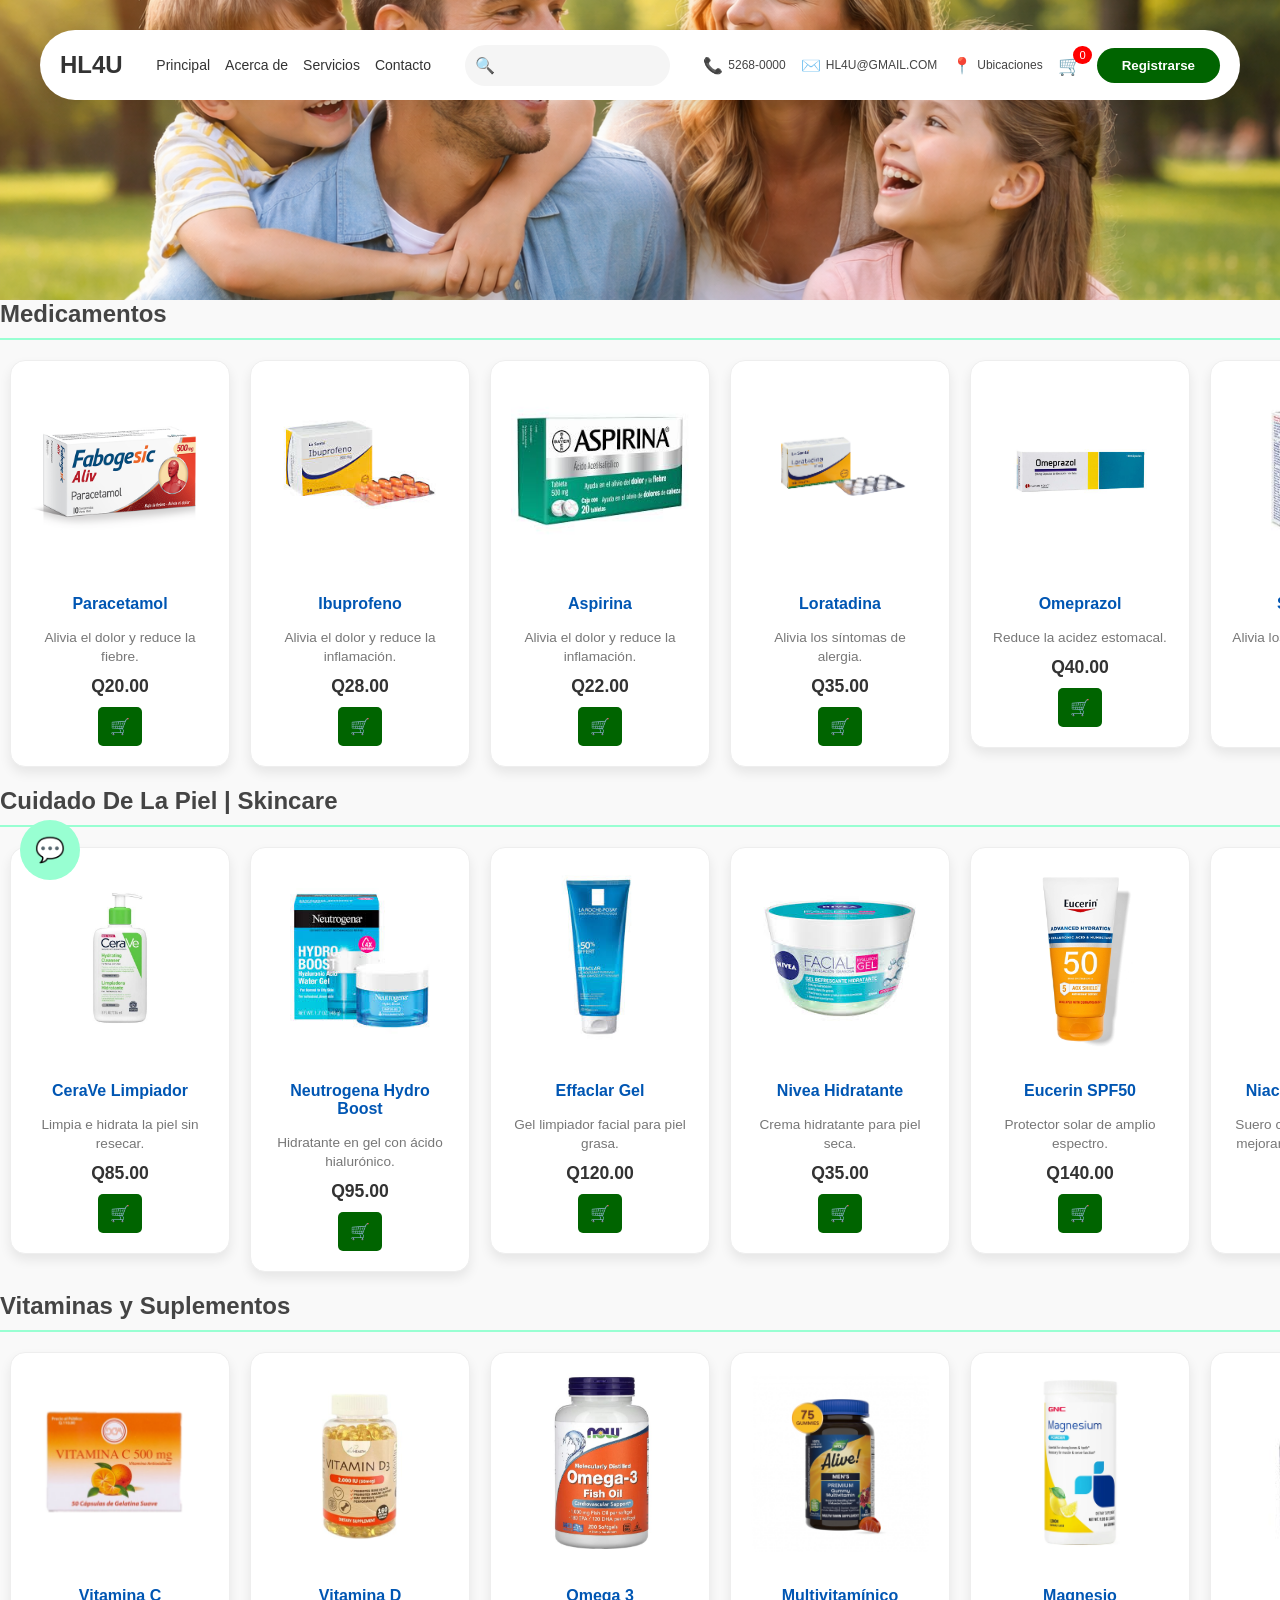
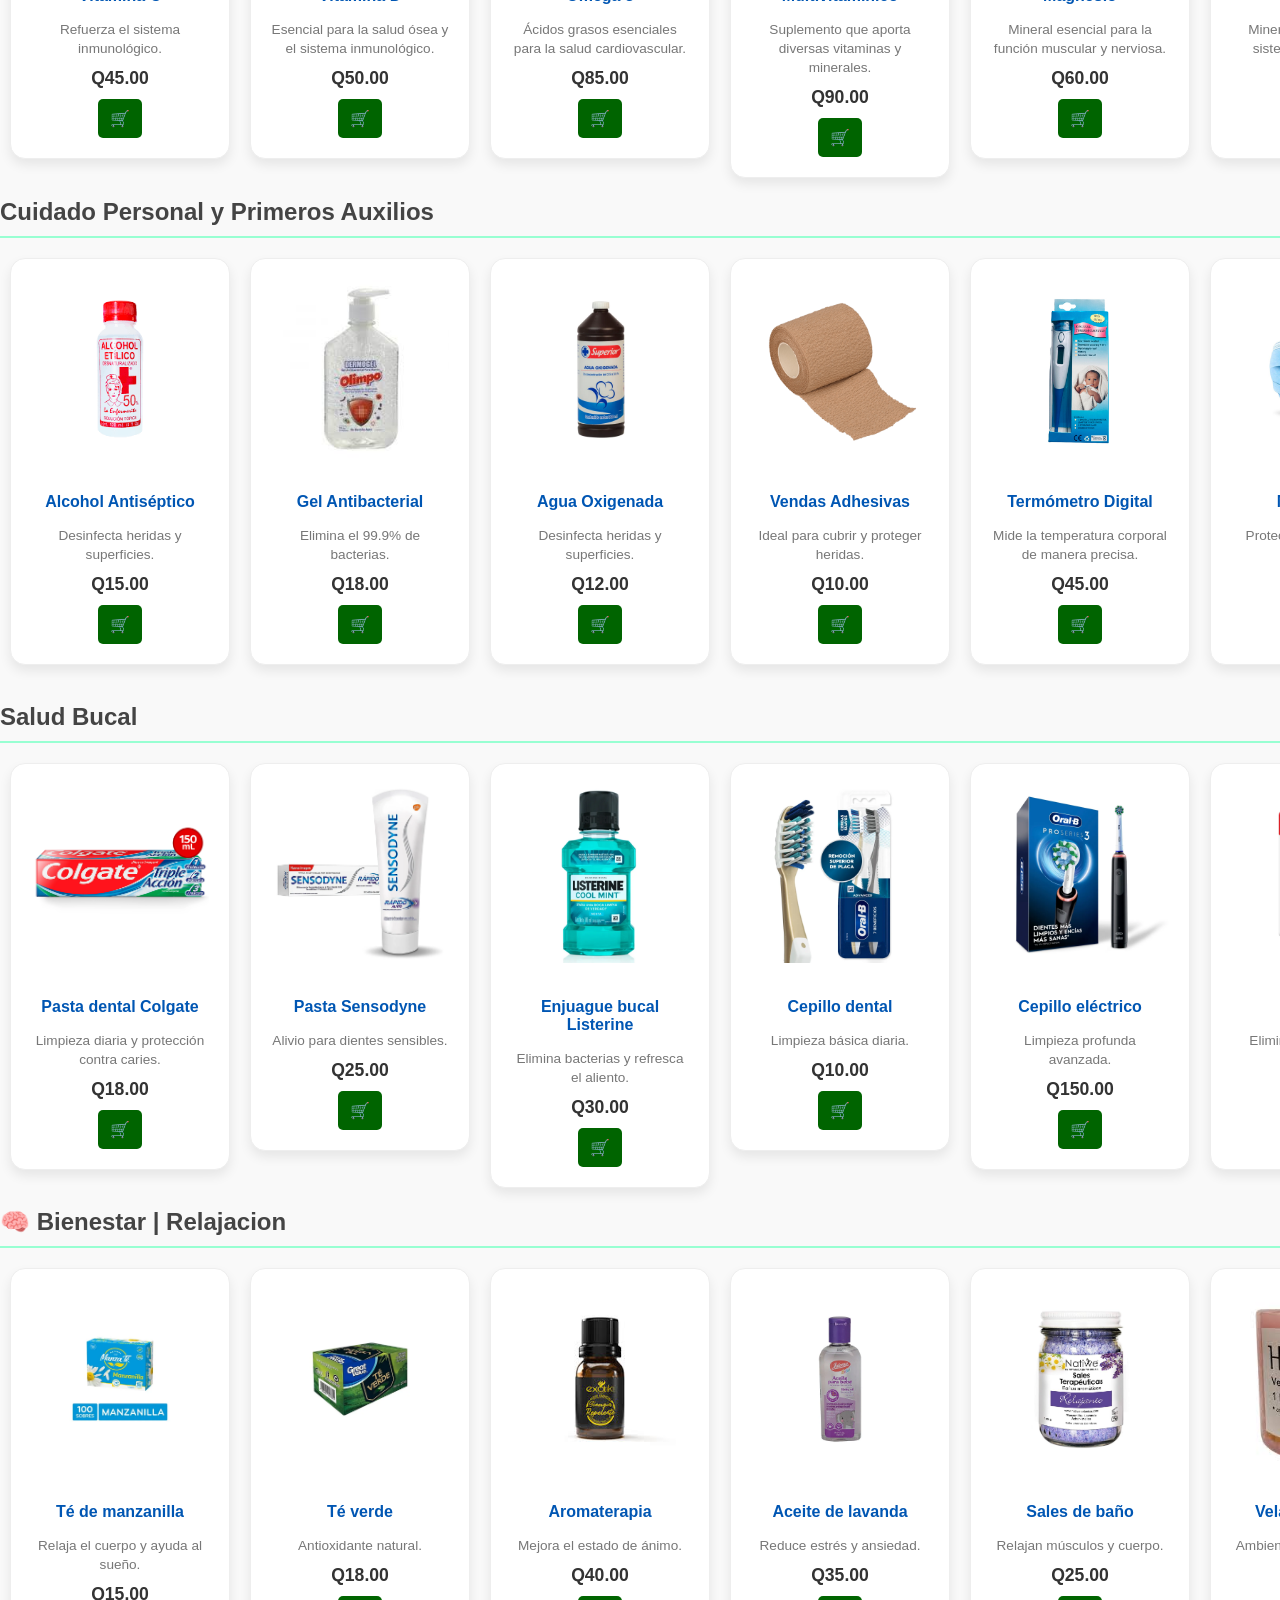
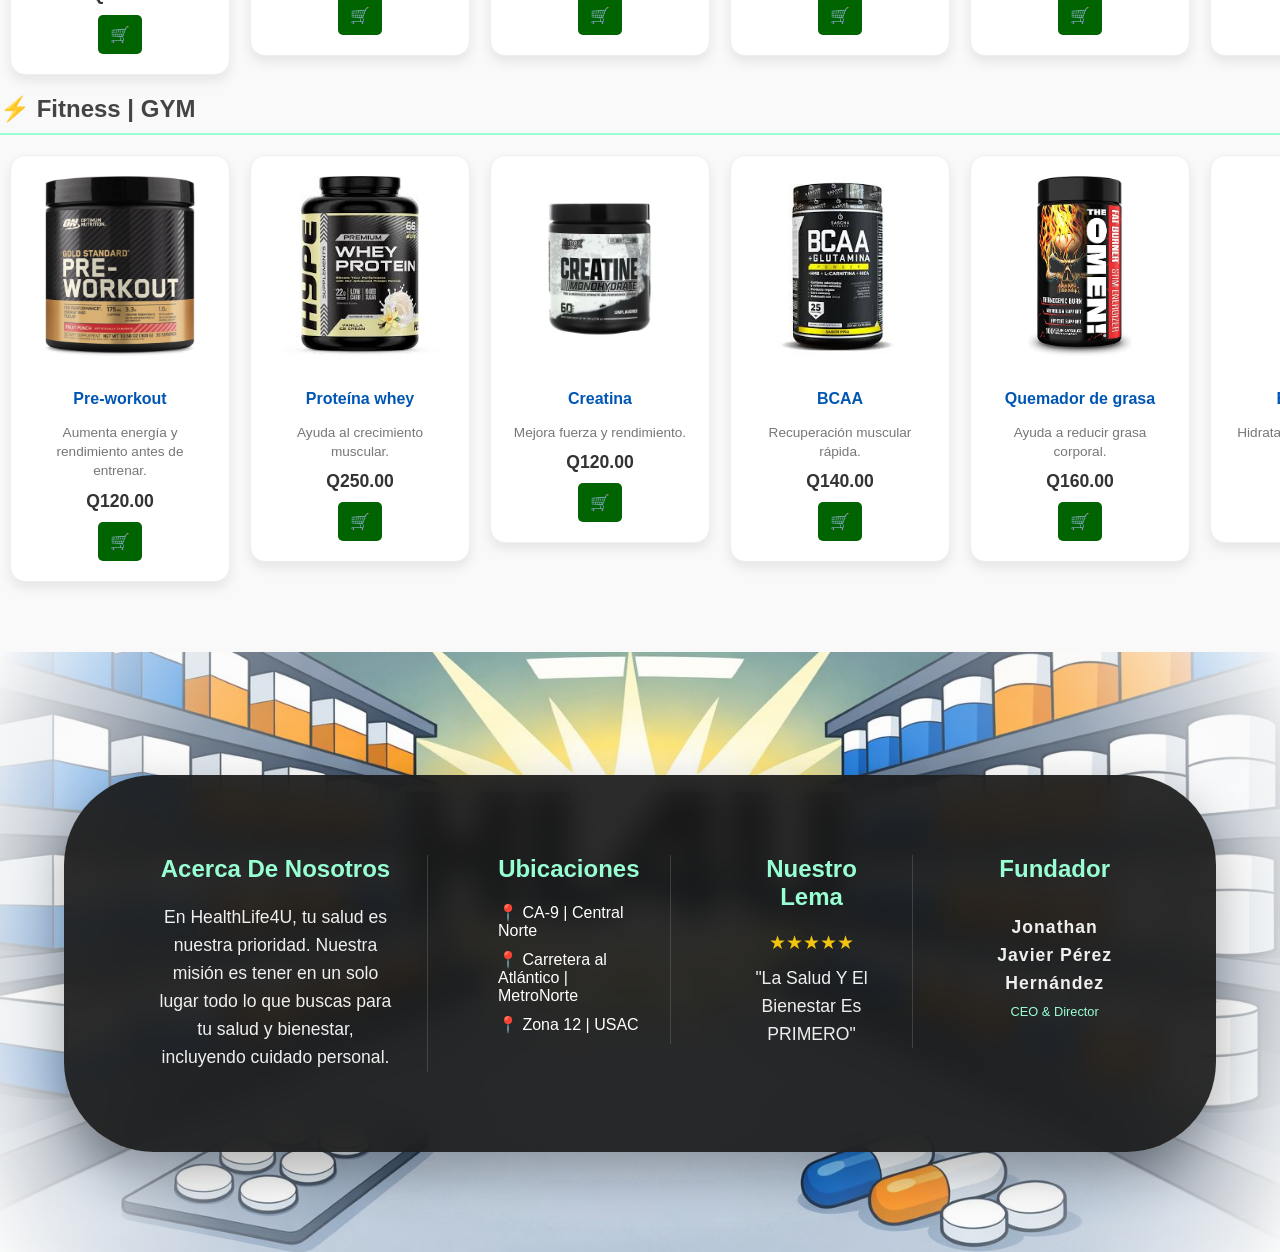
==== commit df45b138: "Add files via upload" ====
--- a/index.html
+++ b/index.html
@@ -471,7 +471,7 @@
 
     <!-- SECCIÓN 2: CUIDADO DE LA PIEL -->
     <section class="seccion-horizontal">
-        <h2 class="titulo-seccion">Cuidado De La Piel | SKINCARE </h2>
+        <h2 class="titulo-seccion">Cuidado De La Piel | Skincare </h2>
         <div class="contenedor-productos">
             <article class="tarjeta-producto">
     <img src="images/Skincare/CeraVe.jpg" alt="CeraVe" class="foto-producto">
@@ -571,7 +571,7 @@
 </article>
 
 <article class="tarjeta-producto">
-    <img src="images/skincare/ordinary-retinol.jpg" class="foto-producto">
+    <img src="images/Skincare/ordinary-retinol.jpg" class="foto-producto">
     <p class="nombre-producto">The Ordinary Retinol</p>
     <p class="descripcion-producto">Mejora textura y reduce líneas de expresión.</p>
     <p class="precio-producto">Q115.00</p>
@@ -579,14 +579,14 @@
         <button class="boton-carrito" onclick="agregarAlCarrito(
         'The Ordinary Retinol',
         115,
-        'images/skincare/ordinary-retinol.jpg',
+        'images/Skincare/ordinary-retinol.jpg',
         'Mejora textura y reduce líneas de expresión.'
         )">🛒</button>
     </div>
 </article>
 
 <article class="tarjeta-producto">
-    <img src="images/skincare/ordinary-hyaluronic-acid.jfif" class="foto-producto">
+    <img src="images/Skincare/ordinary-hyaluronic-acid.jfif" class="foto-producto">
     <p class="nombre-producto">The Ordinary Hyaluronic Acid</p>
     <p class="descripcion-producto">Hidratación profunda para la piel.</p>
     <p class="precio-producto">Q110.00</p>
@@ -594,14 +594,14 @@
         <button class="boton-carrito" onclick="agregarAlCarrito(
         'The Ordinary Hyaluronic Acid',
         110,
-        'images/skincare/ordinary-hyaluronic-acid.jfif',
+        'images/Skincare/ordinary-hyaluronic-acid.jfif',
         'Hidratación profunda para la piel.'
         )">🛒</button>
     </div>
 </article>
 
 <article class="tarjeta-producto">
-    <img src="images/skincare/laroche-anthelios.jpg" class="foto-producto">
+    <img src="images/Skincare/laroche-anthelios.jpg" class="foto-producto">
     <p class="nombre-producto">La Roche-Posay Anthelios</p>
     <p class="descripcion-producto">Protección solar de alta gama.</p>
     <p class="precio-producto">Q140.00</p>
@@ -609,14 +609,14 @@
         <button class="boton-carrito" onclick="agregarAlCarrito(
         'La Roche-Posay Anthelios',
         140,
-        'images/skincare/laroche-anthelios.jpg',
+        'images/Skincare/laroche-anthelios.jpg',
         'Protección solar de alta gama.'
         )">🛒</button>
     </div>
 </article>
 
 <article class="tarjeta-producto">
-    <img src="images/skincare/cetaphil-cleanser.jpg" class="foto-producto">
+    <img src="images/Skincare/cetaphil-cleanser.jpg" class="foto-producto">
     <p class="nombre-producto">Cetaphil Gentle Cleanser</p>
     <p class="descripcion-producto">Limpieza suave para piel sensible.</p>
     <p class="precio-producto">Q90.00</p>
@@ -624,14 +624,14 @@
         <button class="boton-carrito" onclick="agregarAlCarrito(
         'Cetaphil Gentle Cleanser',
         90,
-        'images/skincare/cetaphil-cleanser.jpg',
+        'images/Skincare/cetaphil-cleanser.jpg',
         'Limpieza suave para piel sensible.'
         )">🛒</button>
     </div>
 </article>
 
 <article class="tarjeta-producto">
-    <img src="images/skincare/bioderma-sensibio.jpg" class="foto-producto">
+    <img src="images/Skincare/bioderma-sensibio.jpg" class="foto-producto">
     <p class="nombre-producto">Bioderma Sensibio</p>
     <p class="descripcion-producto">Desmaquillante para piel sensible.</p>
     <p class="precio-producto">Q100.00</p>
@@ -639,14 +639,14 @@
         <button class="boton-carrito" onclick="agregarAlCarrito(
         'Bioderma Sensibio',
         100,
-        'images/skincare/bioderma-sensibio.jpg',
+        'images/Skincare/bioderma-sensibio.jpg',
         'Desmaquillante para piel sensible.'
         )">🛒</button>
     </div>
 </article>
 
 <article class="tarjeta-producto">
-    <img src="images/skincare/aveeno-moisturizer.jpg" class="foto-producto">
+    <img src="images/Skincare/aveeno-moisturizer.jpg" class="foto-producto">
     <p class="nombre-producto">Aveeno Daily Moisturizer</p>
     <p class="descripcion-producto">Hidratación diaria calmante.</p>
     <p class="precio-producto">Q95.00</p>
@@ -654,14 +654,14 @@
         <button class="boton-carrito" onclick="agregarAlCarrito(
         'Aveeno Daily Moisturizer',
         95,
-        'images/skincare/aveeno-moisturizer.jpg',
+        'images/Skincare/aveeno-moisturizer.jpg',
         'Hidratación diaria calmante.'
         )">🛒</button>
     </div>
 </article>
 
 <article class="tarjeta-producto">
-    <img src="images/skincare/clinique-moisture.jpg" class="foto-producto">
+    <img src="images/Skincare/clinique-moisture.jpg" class="foto-producto">
     <p class="nombre-producto">Clinique Moisture Surge</p>
     <p class="descripcion-producto">Hidratación intensa tipo gel.</p>
     <p class="precio-producto">Q150.00</p>
@@ -669,14 +669,14 @@
         <button class="boton-carrito" onclick="agregarAlCarrito(
         'Clinique Moisture Surge',
         150,
-        'images/skincare/clinique-moisture.jpg',
+        'images/Skincare/clinique-moisture.jpg',
         'Hidratación intensa tipo gel.'
         )">🛒</button>
     </div>
 </article>
 
 <article class="tarjeta-producto">
-    <img src="images/skincare/paulas-bha.jpg" class="foto-producto">
+    <img src="images/Skincare/paulas-bha.jpg" class="foto-producto">
     <p class="nombre-producto">Paula’s Choice BHA Liquid</p>
     <p class="descripcion-producto">Exfoliante para poros y acné.</p>
     <p class="precio-producto">Q160.00</p>
@@ -684,7 +684,7 @@
         <button class="boton-carrito" onclick="agregarAlCarrito(
         'Paula’s Choice BHA Liquid',
         160,
-        'images/skincare/paulas-bha.jpg',
+        'images/Skincare/paulas-bha.jpg',
         'Exfoliante para poros y acné.'
         )">🛒</button>
     </div>
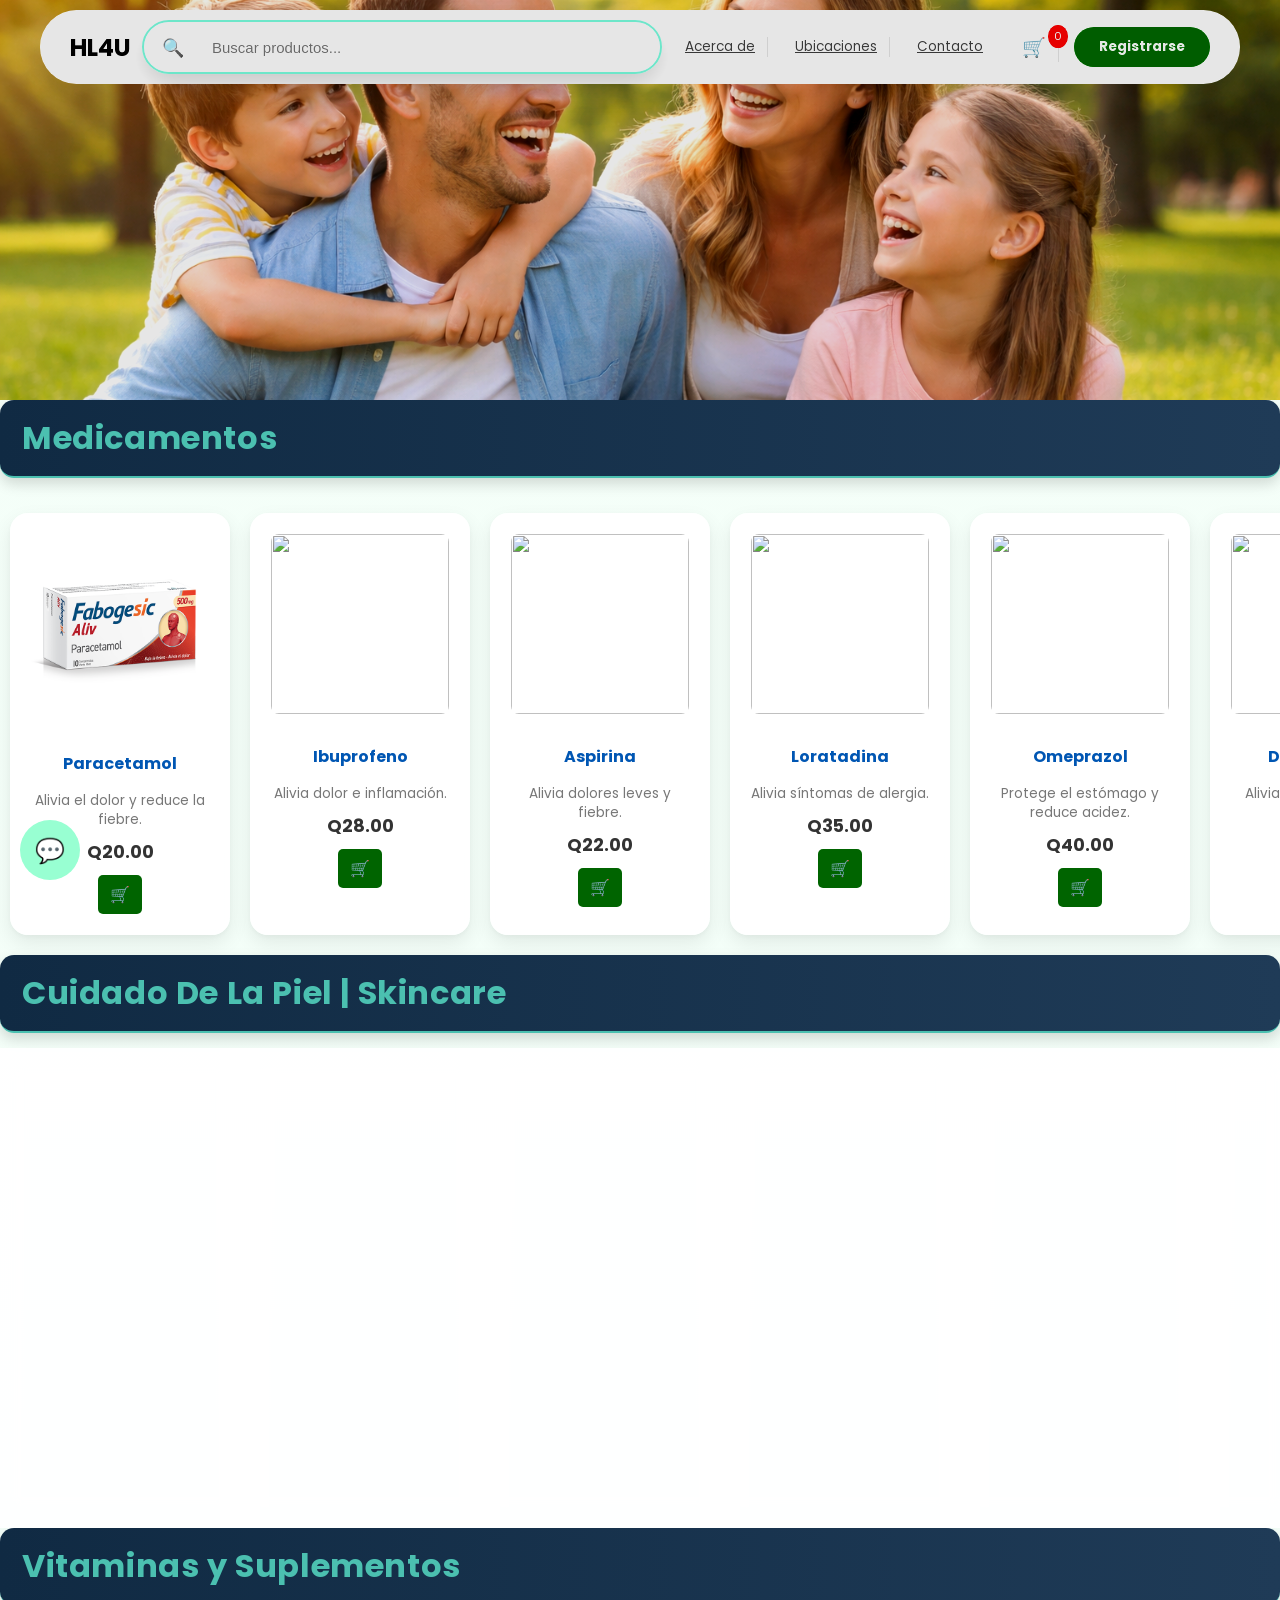
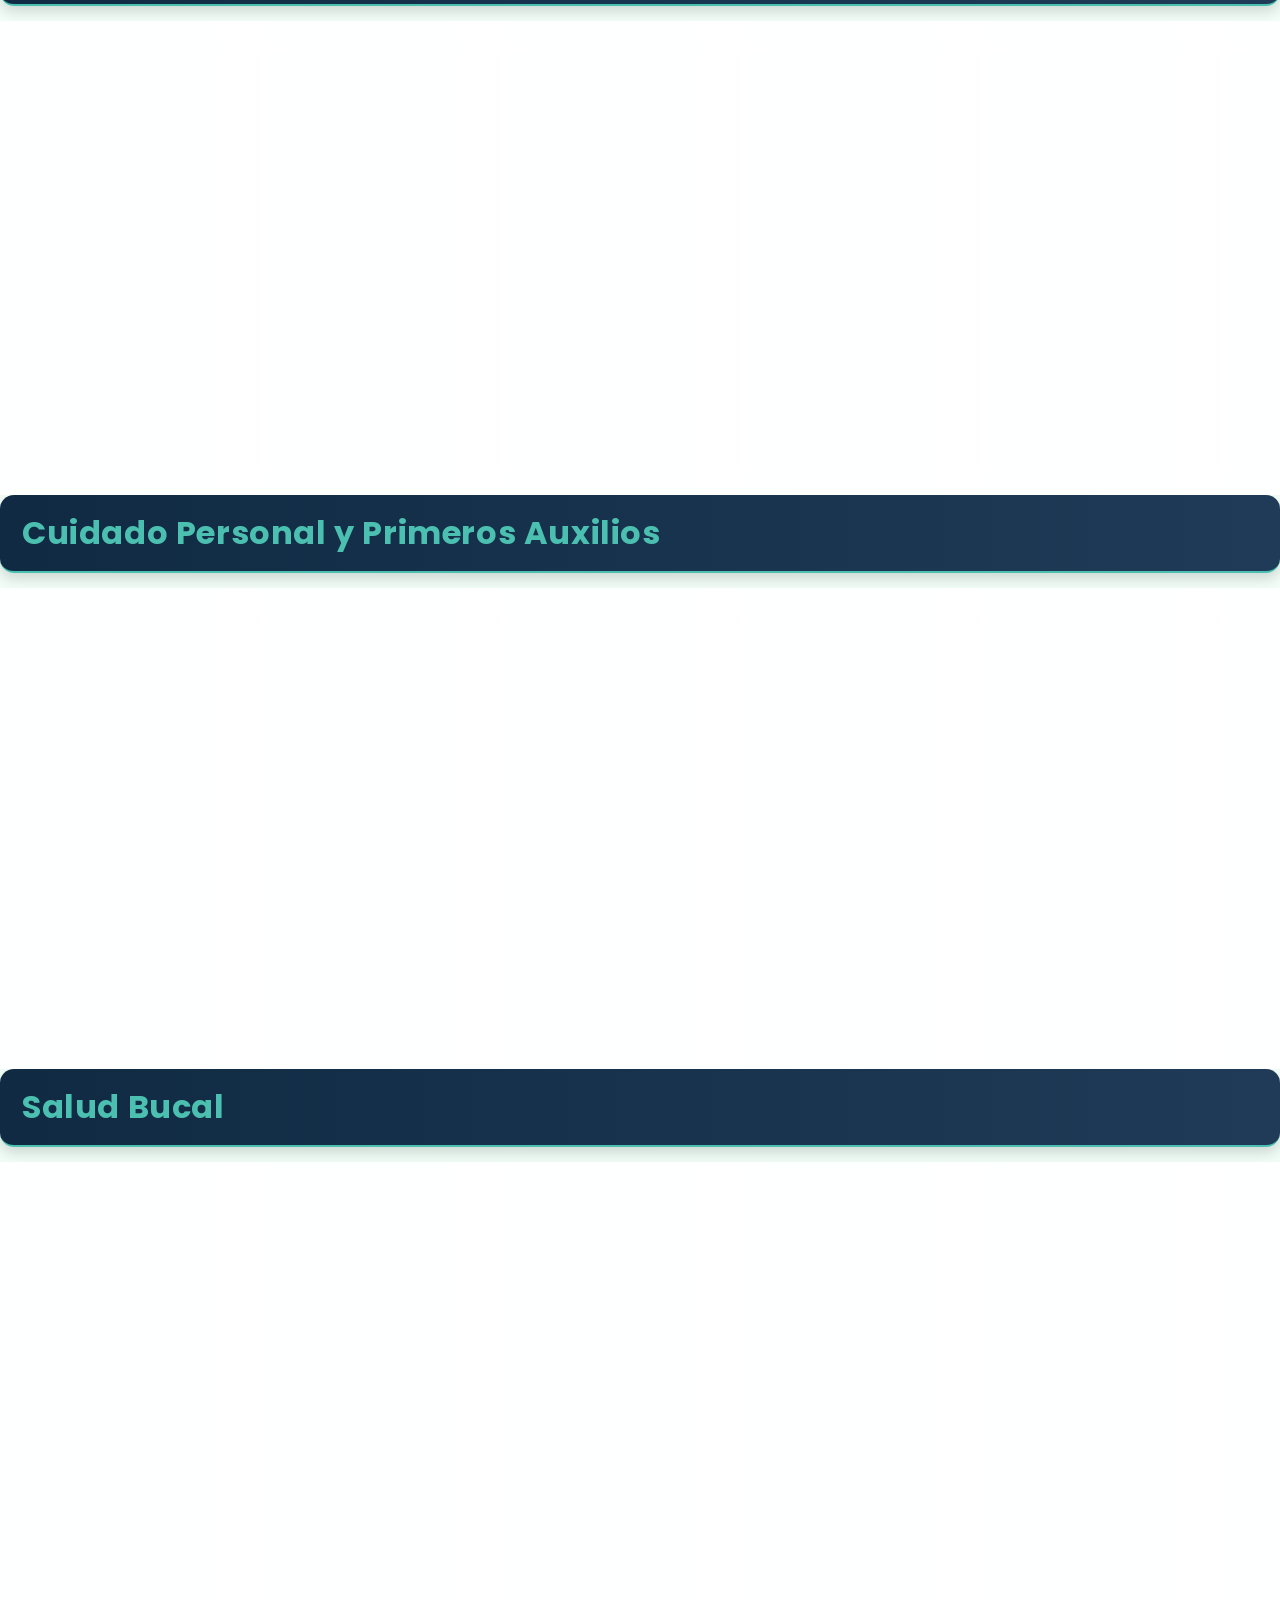
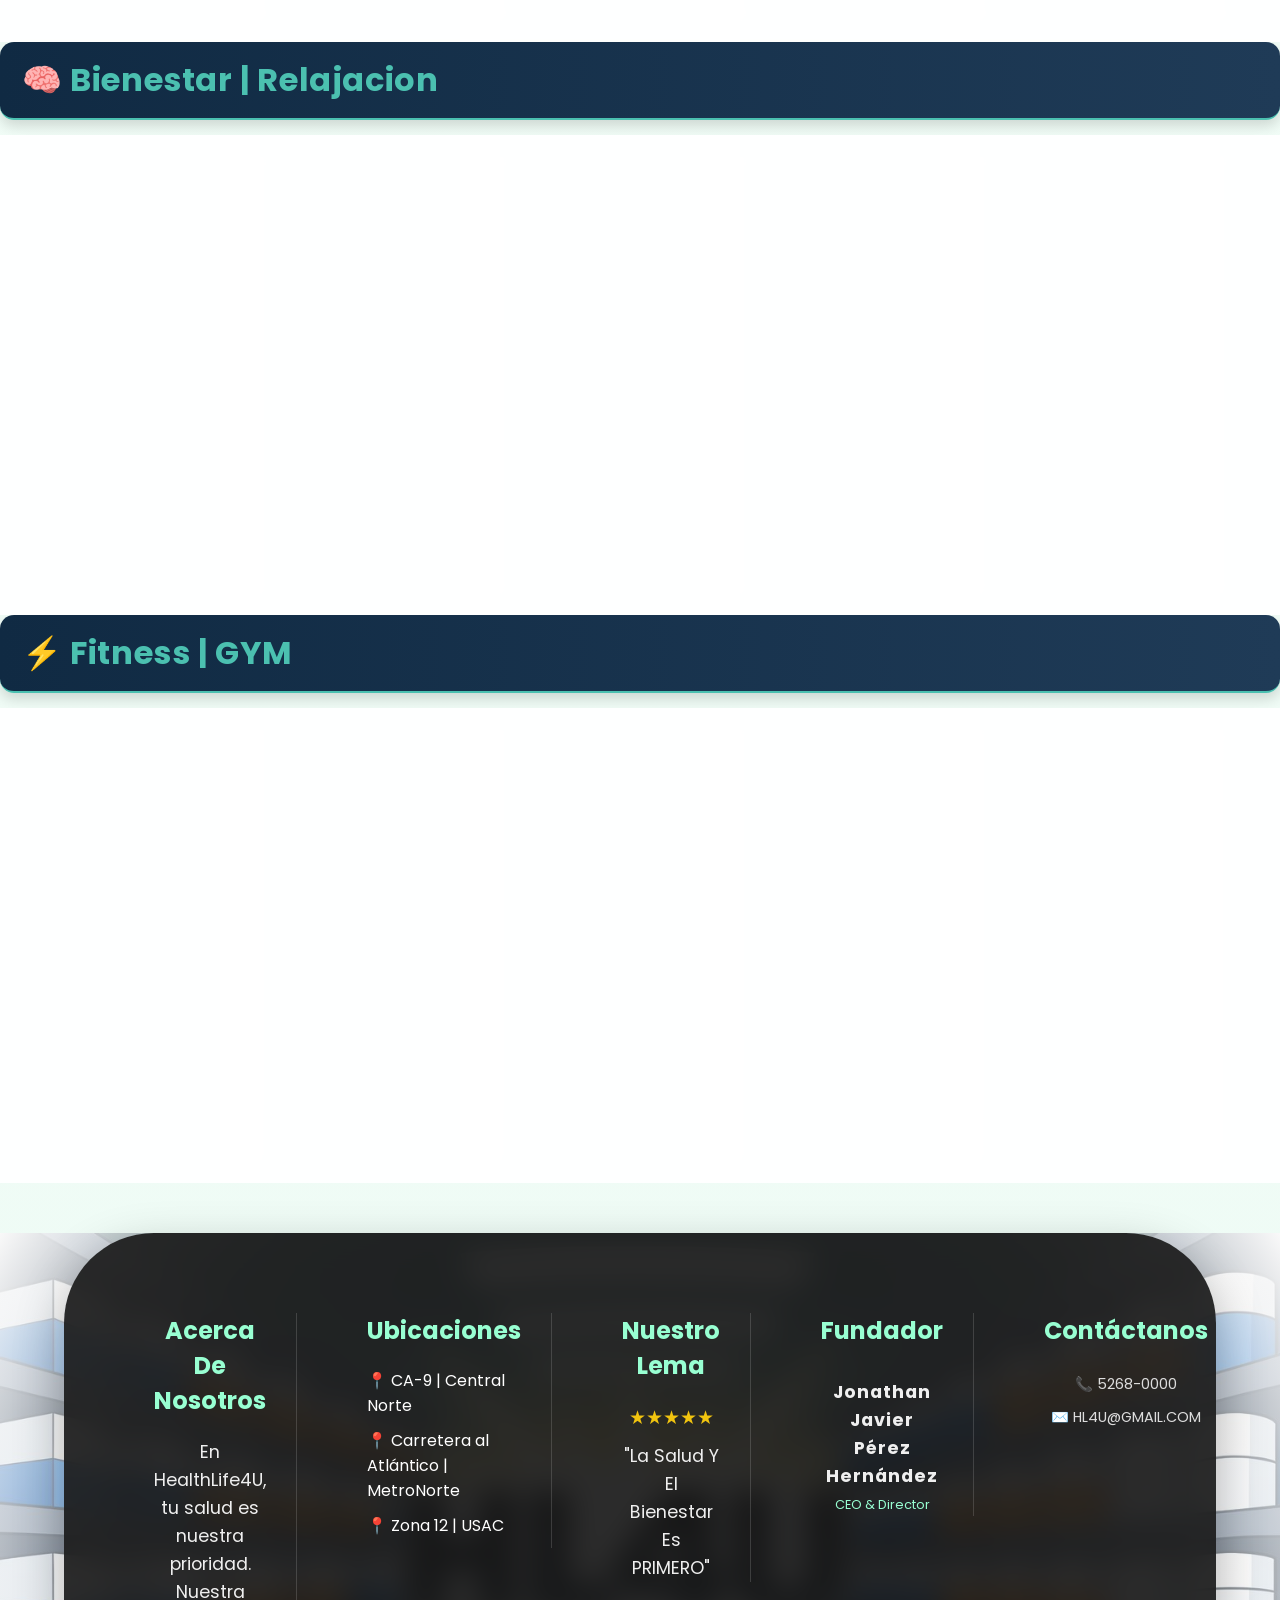
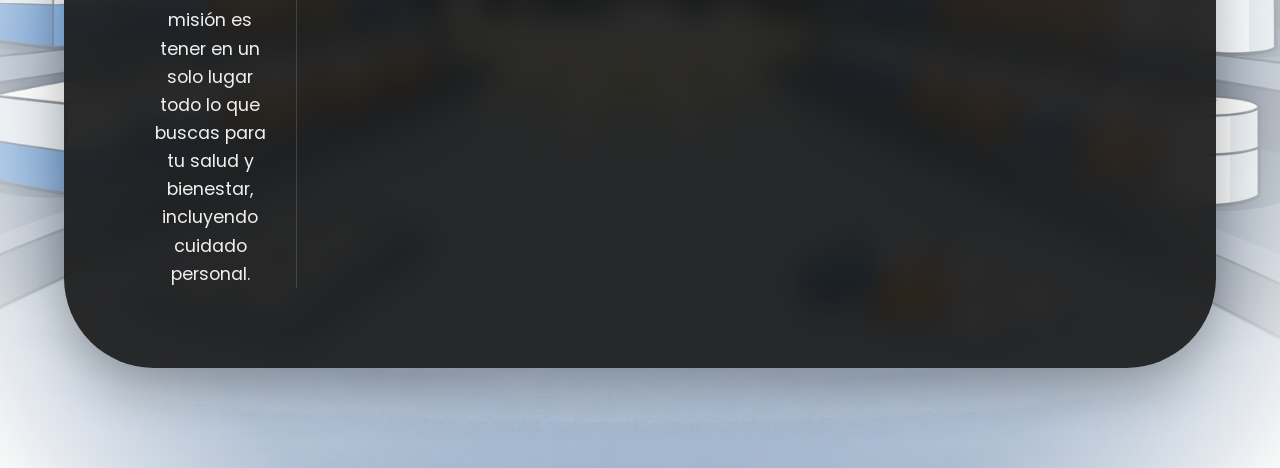
==== commit a29aa45b: "Public 3 New update for my FINAL EXAM" ====
--- a/index.html
+++ b/index.html
@@ -7,462 +7,724 @@
     <script src="Botones.js"></script>
     <title>HEALTHLIFE4U</title>
     <link rel="stylesheet" href="style.css">
+    <link rel="preconnect" href="https://fonts.googleapis.com">
+
+<link rel="preconnect"
+href="https://fonts.gstatic.com"
+crossorigin>
+
+<link href="https://fonts.googleapis.com/css2?family=Montserrat:wght@400;600;700&family=Poppins:wght@400;500;600;700&display=swap"
+rel="stylesheet">
 </head>
 <body>
-
+<!-- BOTÓN SUBIR (fuera del nav) -->
+<button id="btn-top">↑</button>
     <!-- Encabezado Principal -->
     <header class="hero-section">
     <!-- El contenedor blanco redondeado -->
 <nav class="barra-flotante">
+   
 
     <div class="logo">HL4U</div>
-
-    <ul class="menu-principal">
-        <li><a href="#">Principal</a></li>
-        <li><a href="#sobre-nosotros">Acerca de</a></li>
-        <li><a href="#">Servicios</a></li>
-        <li><a href="#">Contacto</a></li>
-    </ul>
 
     <div class="buscador-navbar">
     <span class="icono-busqueda">🔍</span>
-    <input type="text" id="buscador" oninput="buscarProductos()">
-</div>
-<div id="resultados-busqueda"></div>
-    <!-- DERECHA -->
-    <div class="iconos-derecha">
-
-        <span class="item-contacto">
-            <span class="icono">📞</span> 5268-0000
-        </span>
+     <input
+    type="text"
+    id="buscador"
+    placeholder="Buscar productos..."
+    oninput="buscarProductos()"
+    autocomplete="off"
+>
+
+    <div id="resultados-busqueda"></div>
+</div>
+
+  
+
+   <div class="iconos-derecha">
+
+    <a href="#sobre-nosotros" class="nav-item">Acerca de</a>
+    <a href="#nuestras-ubicaciones" class="nav-item">Ubicaciones</a>
+    <a href="#contacto" class="nav-item">Contacto</a>
+
+    <div class="carrito-icono" onclick="irCarrito()">
+        🛒 <span id="contador-carrito">0</span>
+    </div>
+
+    <button class="boton-signup" id="btn-usuario">
+        Registrarse
         
-        <span class="item-contacto">
-            <span class="icono">✉️</span> HL4U@GMAIL.COM
-        </span>
-
-        <a href="#nuestras-ubicaciones" style="text-decoration: none; color: inherit;">
-            <span class="item-contacto">
-                <span class="icono">📍</span> Ubicaciones
-            </span>
-        </a>
-
-        <!-- 🛒 CARRITO -->
-        <div class="carrito-icono" onclick="irCarrito()">
-            🛒 <span id="contador-carrito">0</span>
-        </div>
-
-     <button class="boton-signup" id="btn-usuario" onclick="accionUsuario()">
-    Registrarse
-</button>
-
+    </button>
+
+    <div class="menu-usuario" id="menu-usuario">
+
+    <div onclick="window.location.href='ajustes.html'">
+        ⚙️ Ajustes
     </div>
 
+    <div onclick="window.location.href='historial.html'">
+        📦 Historial de compras
+    </div>
+
+    <div onclick="cerrarSesion()">
+        🚪 Cerrar sesión
+    </div>
+
+</div>
+
+</div>
+
 </nav>
-
-<!-- BOTÓN SUBIR (fuera del nav) -->
-<button id="btn-top">↑</button>
 
 </header>
     <main class="contenedor">
 
-    <script>
-
-        document.addEventListener("DOMContentLoaded", () => {
-
-    let usuario = localStorage.getItem("usuario");
-    let btn = document.getElementById("btn-usuario");
-
-    if (usuario) {
-        btn.textContent = usuario;
-    } else {
-        btn.textContent = "Registrarse";
-    }
-});
-
-function accionUsuario() {
-
-    let usuario = localStorage.getItem("usuario");
-
-    if (!usuario) {
-        window.location.href = "registro.html";
-    } else {
-        cerrarSesion();
-    }
-}
-
-function cerrarSesion() {
-
-    localStorage.removeItem("usuario");
-    localStorage.removeItem("carrito");
-    localStorage.removeItem("pedido");
-    localStorage.removeItem("tarjeta");
-
-    window.location.href = "index.html";
-}
-
-let carrito = JSON.parse(localStorage.getItem("carrito")) || [];
-
-function agregarAlCarrito(nombre, precio, imagen, descripcion) {
-    carrito.push({ nombre, precio, imagen, descripcion });
-    localStorage.setItem("carrito", JSON.stringify(carrito));
-
-    actualizarContador();
-}
-
-function actualizarContador() {
-    let contador = document.getElementById("contador-carrito");
-
-    if (contador !== null) {
-        contador.textContent = carrito.length;
-    }
-}
-
-function irCarrito() {
-    window.location.href = "carrito.html";
-}
-
-document.addEventListener("DOMContentLoaded", function () {
-    actualizarContador();
-});
-
-function irRegistro() {
-    window.location.href = "registro.html";
-}
-
-document.addEventListener("DOMContentLoaded", function () {
-    let usuario = localStorage.getItem("usuario");
-
-    if (usuario) {
-        let boton = document.getElementById("btn-usuario");
-        boton.textContent = usuario;
-        boton.onclick = null; // ya no redirige
-    }
-});
-
-function irRegistro() {
-    window.location.href = "registro.html";
-}
-
-function cerrarSesion() {
-    localStorage.removeItem("usuario");
-    localStorage.removeItem("tarjeta"); // 🔥 BORRA TARJETA
-    location.reload();
-}
-
-document.addEventListener("DOMContentLoaded", function () {
-    let usuario = localStorage.getItem("usuario");
-
-    if (usuario) {
-        let boton = document.getElementById("btn-usuario");
-        boton.textContent = usuario;
-
-        // 🔥 CAMBIO AQUÍ
-        boton.onclick = cerrarSesion;
-    }
-});
-
-function irRegistro() {
-    window.location.href = "registro.html";
-}
-
-const btnTop = document.getElementById("btn-top");
-
-// Mostrar cuando bajas
-window.onscroll = function () {
-    if (document.documentElement.scrollTop > 200) {
-        btnTop.style.display = "block";
-    } else {
-        btnTop.style.display = "none";
-    }
-};
-
-// Subir suave
-btnTop.addEventListener("click", function () {
-    window.scrollTo({
-        top: 0,
-        behavior: "smooth"
-    });
-});
-
-</script>
 
     <!-- SECCIÓN 1: MEDICAMENTOS (OTC) -->
     <section class="seccion-horizontal">
         <h2 class="titulo-seccion">Medicamentos </h2>
         <div class="contenedor-productos">
             <!-- Repite este bloque para cada producto -->
-            <article class="tarjeta-producto">
-    <img src="images/medicamentos/paracetamol.png" class="foto-producto">
-
-    <p class="nombre-producto">Paracetamol</p>
-
-    <p class="descripcion-producto">
-        Alivia el dolor y reduce la fiebre.
-    </p>
-
-    <p class="precio-producto">Q20.00</p>
-
-    <div class="botones-producto">
-        <button class="boton-carrito" onclick="agregarAlCarrito(
-    'Paracetamol',
-    20,
-    'images/medicamentos/paracetamol.png',
-    'Alivia el dolor y reduce la fiebre'
-)">🛒</button>
-    </div>
-</article>
-            <article class="tarjeta-producto">
-                <img src="images/medicamentos/ibuprofeno.jfif" class="foto-producto">
-                <p class="nombre-producto">Ibuprofeno</p>
-                <p class="descripcion-producto">
-                    Alivia el dolor y reduce la inflamación.
-                </p>
-                <p class="precio-producto">Q28.00</p>
-                <div class="botones-producto">
-
-    <button class="boton-carrito" onclick="agregarAlCarrito(
-    'Ibuprofeno',
-    28,
-    'images/medicamentos/ibuprofeno.jfif',
-    'Alivia el dolor y reduce la inflamación.'
-)">🛒</button>
-</div>
-            </article>
-            <article class="tarjeta-producto">
-                <img src="images/medicamentos/aspirina.jfif" class="foto-producto">
-                <p class="nombre-producto">Aspirina</p>
-                  <p class="descripcion-producto">
-                    Alivia el dolor y reduce la inflamación.
-                </p>
-                <p class="precio-producto">Q22.00</p>
-                <div class="botones-producto">
-    <button class="boton-carrito" onclick="agregarAlCarrito(
-    'Aspirina',
-    22,
-    'images/medicamentos/aspirina.jfif',
-    'Alivia el dolor y reduce la inflamación.'
-)">🛒</button>
-</div>
-            </article>
-            <article class="tarjeta-producto">
-                <img src="images/medicamentos/loratadina.jpg" class="foto-producto">
-                <p class="nombre-producto">Loratadina</p>
-                <p class="descripcion-producto">
-                    Alivia los síntomas de alergia.
-                </p>
-                <p class="precio-producto">Q35.00</p>
-                <div class="botones-producto">
-
-                    <button class="boton-carrito" onclick="agregarAlCarrito(
-    'Loratadina',
-    35,
-    'images/medicamentos/loratadina.jpg',
-    'Alivia los síntomas de alergia.'
-)">🛒</button>
-                </div>
-            </article>
-            <article class="tarjeta-producto">
-                <img src="images/medicamentos/omeprazol.jpg" class="foto-producto">
-                <p class="nombre-producto">Omeprazol</p>
-                <p class="descripcion-producto">
-                    Reduce la acidez estomacal.
-                </p>
-                <p class="precio-producto">Q40.00</p>
-                <div class="botones-producto">
-
-                    <button class="boton-carrito" onclick="agregarAlCarrito(
-    'Omeprazol',
-    40,
-    'images/medicamentos/omeprazol.jpg',
-    'Reduce la acidez estomacal.'
-)">🛒</button>
-                </div>
-            </article>
-            <article class="tarjeta-producto">
-                <img src="images/medicamentos/salbutamol.jfif" class="foto-producto">
-                <p class="nombre-producto">Salbutamol</p>
-                <p class="descripcion-producto">
-                    Alivia los síntomas del asma.
-                </p>
-                <p class="precio-producto">Q55.00</p>
-                <div class="botones-producto">
-
-                    <button class="boton-carrito" onclick="agregarAlCarrito(
-    'Salbutamol',
-    55,
-    'images/medicamentos/salbutamol.jfif',
-    'Alivia los síntomas del asma.'
-)">🛒</button>
-                </div>
-            </article>
-            <article class="tarjeta-producto">
-                <img src="images/medicamentos/diclofenaco.jfif" class="foto-producto">
-                <p class="nombre-producto">Diclofenaco</p>
-                <p class="descripcion-producto">
-                    Alivia el dolor y reduce la inflamación.
-                </p>
-                <p class="precio-producto">Q30.00</p>
-                <div class="botones-producto">
-
-                    <button class="boton-carrito" onclick="agregarAlCarrito(
-    'Diclofenaco',
-    30,
-    'images/medicamentos/diclofenaco.jfif',
-    'Alivia el dolor y reduce la inflamación.'
-)">🛒</button>
-                </div>
-            </article>
-            <article class="tarjeta-producto">
-                <img src="images/medicamentos/amoxicilina.jpg" class="foto-producto">
-                <p class="nombre-producto">Amoxicilina</p>
-                <p class="descripcion-producto">
-                    Antibiótico utilizado para tratar infecciones.
-                </p>
-                <p class="precio-producto">Q45.00</p>
-                <div class="botones-producto">
-
-                    <button class="boton-carrito" onclick="agregarAlCarrito(
-    'Amoxicilina',
-    45,
-    'images/medicamentos/amoxicilina.jpg',
-    'Antibiótico utilizado para tratar infecciones.'
-)">🛒</button>
-                </div>
-            </article>
-            <article class="tarjeta-producto">
-    <img src="images/medicamentos/naproxeno.jfif" class="foto-producto">
-    <p class="nombre-producto">Naproxeno</p>
-    <p class="descripcion-producto">
-        Alivia el dolor, inflamación y fiebre.
-    </p>
-    <p class="precio-producto">Q35.00</p>
-    <div class="botones-producto">
-        <button class="boton-carrito" onclick="agregarAlCarrito(
-            'Naproxeno',
-            35,
-            'images/medicamentos/naproxeno.jfif',
-            'Alivia el dolor, inflamación y fiebre.'
-        )">🛒</button>
-    </div>
-</article>
-
-<article class="tarjeta-producto">
-    <img src="images/medicamentos/cetirizina.jfif" class="foto-producto">
-    <p class="nombre-producto">Cetirizina</p>
-    <p class="descripcion-producto">
-        Antihistamínico para alergias.
-    </p>
-    <p class="precio-producto">Q30.00</p>
-    <div class="botones-producto">
-        <button class="boton-carrito" onclick="agregarAlCarrito(
-            'Cetirizina',
-            30,
-            'images/medicamentos/cetirizina.jfif',
-            'Antihistamínico para alergias.'
-        )">🛒</button>
-    </div>
-</article>
-
-<article class="tarjeta-producto">
-    <img src="images/medicamentos/metformina.jfif" class="foto-producto">
-    <p class="nombre-producto">Metformina</p>
-    <p class="descripcion-producto">
-        Controla niveles de azúcar en sangre.
-    </p>
-    <p class="precio-producto">Q45.00</p>
-    <div class="botones-producto">
-        <button class="boton-carrito" onclick="agregarAlCarrito(
-            'Metformina',
-            45,
-            'images/medicamentos/metformina.jfif',
-            'Controla niveles de azúcar en sangre.'
-        )">🛒</button>
-    </div>
-</article>
-
-<article class="tarjeta-producto">
-    <img src="images/medicamentos/losartan.jfif" class="foto-producto">
-    <p class="nombre-producto">Losartán</p>
-    <p class="descripcion-producto">
-        Ayuda a controlar la presión arterial.
-    </p>
-    <p class="precio-producto">Q40.00</p>
-    <div class="botones-producto">
-        <button class="boton-carrito" onclick="agregarAlCarrito(
-            'Losartán',
-            40,
-            'images/medicamentos/losartan.jfif',
-            'Ayuda a controlar la presión arterial.'
-        )">🛒</button>
-    </div>
-</article>
-
-<article class="tarjeta-producto">
-    <img src="images/medicamentos/azitromicina.jfif" class="foto-producto">
-    <p class="nombre-producto">Azitromicina</p>
-    <p class="descripcion-producto">
-        Antibiótico para infecciones bacterianas.
-    </p>
-    <p class="precio-producto">Q60.00</p>
-    <div class="botones-producto">
-        <button class="boton-carrito" onclick="agregarAlCarrito(
-            'Azitromicina',
-            60,
-            'images/medicamentos/azitromicina.jfif',
-            'Antibiótico para infecciones bacterianas.'
-        )">🛒</button>
-    </div>
-</article>
-
-<article class="tarjeta-producto">
-    <img src="images/medicamentos/dexametasona.jpg" class="foto-producto">
-    <p class="nombre-producto">Dexametasona</p>
-    <p class="descripcion-producto">
-        Corticoide antiinflamatorio potente.
-    </p>
-    <p class="precio-producto">Q50.00</p>
-    <div class="botones-producto">
-        <button class="boton-carrito" onclick="agregarAlCarrito(
-            'Dexametasona',
-            50,
-            'images/medicamentos/dexametasona.jpg',
-            'Corticoide antiinflamatorio potente.'
-        )">🛒</button>
-    </div>
-</article>
-
-<article class="tarjeta-producto">
-    <img src="images/medicamentos/clorfenamina.png" class="foto-producto">
-    <p class="nombre-producto">Clorfenamina</p>
-    <p class="descripcion-producto">
-        Alivia síntomas de alergia.
-    </p>
-    <p class="precio-producto">Q25.00</p>
-    <div class="botones-producto">
-        <button class="boton-carrito" onclick="agregarAlCarrito(
-            'Clorfenamina',
-            25,
-            'images/medicamentos/clorfenamina.png',
-            'Alivia síntomas de alergia.'
-        )">🛒</button>
-    </div>
-</article>
-
-<article class="tarjeta-producto">
-    <img src="images/medicamentos/hidrocortisona.jfif" class="foto-producto">
-    <p class="nombre-producto">Hidrocortisona</p>
-    <p class="descripcion-producto">
-        Reduce inflamación y alergias en la piel.
-    </p>
-    <p class="precio-producto">Q38.00</p>
-    <div class="botones-producto">
-        <button class="boton-carrito" onclick="agregarAlCarrito(
-            'Hidrocortisona',
-            38,
-            'images/medicamentos/hidrocortisona.jfif',
-            'Reduce inflamación y alergias en la piel.'
-        )">🛒</button>
-    </div>
+           <article class="tarjeta-producto">
+
+<div class="producto-click"
+onclick="verProducto(
+'Paracetamol',
+20,
+'images/medicamentos/paracetamol.png',
+'Tableta de paracetamol de 500 miligramos, Alivia el dolor y reduce la fiebre'
+)">
+
+<img src="images/medicamentos/paracetamol.png"
+class="foto-producto">
+
+<p class="nombre-producto">Paracetamol</p>
+
+<p class="descripcion-producto">
+Alivia el dolor y reduce la fiebre.
+</p>
+
+<p class="precio-producto">Q20.00</p>
+
+</div>
+
+<div class="botones-producto">
+
+<button class="boton-carrito"
+onclick="event.stopPropagation(); agregarAlCarrito(
+'Paracetamol',
+20,
+'images/medicamentos/paracetamol.png',
+'Alivia el dolor y quita la fiebre.'
+)">
+🛒
+</button>
+
+</div>
+
+</article>
+           <!-- IBUPROFENO -->
+<article class="tarjeta-producto">
+
+<div class="producto-click"
+onclick="verProducto(
+'Ibuprofeno',
+28,
+'images/medicamentos/ibuprofeno.png',
+'Alivia dolor e inflamación'
+)">
+
+<img src="images/medicamentos/ibuprofeno.png"
+class="foto-producto">
+
+<p class="nombre-producto">Ibuprofeno</p>
+
+<p class="descripcion-producto">
+Alivia dolor e inflamación.
+</p>
+
+<p class="precio-producto">Q28.00</p>
+
+</div>
+
+<div class="botones-producto">
+
+<button class="boton-carrito"
+onclick="event.stopPropagation(); agregarAlCarrito(
+'Ibuprofeno',
+28,
+'images/medicamentos/ibuprofeno.png',
+'Alivia dolor e inflamación'
+)">
+🛒
+</button>
+
+</div>
+
+</article>
+
+<!-- ASPIRINA -->
+<article class="tarjeta-producto">
+
+<div class="producto-click"
+onclick="verProducto(
+'Aspirina',
+22,
+'images/medicamentos/aspirina.png',
+'Alivia dolores leves y fiebre'
+)">
+
+<img src="images/medicamentos/aspirina.png"
+class="foto-producto">
+
+<p class="nombre-producto">Aspirina</p>
+
+<p class="descripcion-producto">
+Alivia dolores leves y fiebre.
+</p>
+
+<p class="precio-producto">Q22.00</p>
+
+</div>
+
+<div class="botones-producto">
+
+<button class="boton-carrito"
+onclick="event.stopPropagation(); agregarAlCarrito(
+'Aspirina',
+22,
+'images/medicamentos/aspirina.png',
+'Alivia dolores leves y fiebre'
+)">
+🛒
+</button>
+
+</div>
+
+</article>
+
+<!-- LORATADINA -->
+<article class="tarjeta-producto">
+
+<div class="producto-click"
+onclick="verProducto(
+'Loratadina',
+35,
+'images/medicamentos/loratadina.png',
+'Alivia síntomas de alergia'
+)">
+
+<img src="images/medicamentos/loratadina.png"
+class="foto-producto">
+
+<p class="nombre-producto">Loratadina</p>
+
+<p class="descripcion-producto">
+Alivia síntomas de alergia.
+</p>
+
+<p class="precio-producto">Q35.00</p>
+
+</div>
+
+<div class="botones-producto">
+
+<button class="boton-carrito"
+onclick="event.stopPropagation(); agregarAlCarrito(
+'Loratadina',
+35,
+'images/medicamentos/loratadina.png',
+'Alivia síntomas de alergia'
+)">
+🛒
+</button>
+
+</div>
+
+</article>
+
+<!-- OMEPRAZOL -->
+<article class="tarjeta-producto">
+
+<div class="producto-click"
+onclick="verProducto(
+'Omeprazol',
+40,
+'images/medicamentos/omeprazol.png',
+'Protege el estómago y reduce acidez'
+)">
+
+<img src="images/medicamentos/omeprazol.png"
+class="foto-producto">
+
+<p class="nombre-producto">Omeprazol</p>
+
+<p class="descripcion-producto">
+Protege el estómago y reduce acidez.
+</p>
+
+<p class="precio-producto">Q40.00</p>
+
+</div>
+
+<div class="botones-producto">
+
+<button class="boton-carrito"
+onclick="event.stopPropagation(); agregarAlCarrito(
+'Omeprazol',
+40,
+'images/medicamentos/omeprazol.png',
+'Protege el estómago y reduce acidez'
+)">
+🛒
+</button>
+
+</div>
+
+</article>
+
+<!-- DICLOFENACO -->
+<article class="tarjeta-producto">
+
+<div class="producto-click"
+onclick="verProducto(
+'Diclofenaco',
+30,
+'images/medicamentos/diclofenaco.png',
+'Alivia dolor muscular y articular'
+)">
+
+<img src="images/medicamentos/diclofenaco.png"
+class="foto-producto">
+
+<p class="nombre-producto">Diclofenaco</p>
+
+<p class="descripcion-producto">
+Alivia dolor muscular y articular.
+</p>
+
+<p class="precio-producto">Q30.00</p>
+
+</div>
+
+<div class="botones-producto">
+
+<button class="boton-carrito"
+onclick="event.stopPropagation(); agregarAlCarrito(
+'Diclofenaco',
+30,
+'images/medicamentos/diclofenaco.png',
+'Alivia dolor muscular y articular'
+)">
+🛒
+</button>
+
+</div>
+
+</article>
+
+<!-- Clorfenamina -->
+<article class="tarjeta-producto">
+
+<div class="producto-click"
+onclick="verProducto(
+'Clorfenamina',
+32,
+'images/medicamentos/clorfenamina.png',
+'Alivia síntomas de alergia'
+)">
+
+<img src="images/medicamentos/clorfenamina.png"
+class="foto-producto">
+
+<p class="nombre-producto">Clorfenamina</p>
+
+<p class="descripcion-producto">
+Alivia síntomas de alergia.
+</p>
+
+<p class="precio-producto">Q32.00</p>
+
+</div>
+
+<div class="botones-producto">
+
+<button class="boton-carrito"
+onclick="event.stopPropagation(); agregarAlCarrito(
+'Clorfenamina',
+32,
+'images/medicamentos/clorfenamina.png',
+'Alivia síntomas de alergia'
+)">
+🛒
+</button>
+
+</div>
+
+</article>
+
+<!-- AMOXICILINA -->
+<article class="tarjeta-producto">
+
+<div class="producto-click"
+onclick="verProducto(
+'Amoxicilina',
+55,
+'images/medicamentos/amoxicilina.png',
+'Antibiótico de amplio espectro'
+)">
+
+<img src="images/medicamentos/amoxicilina.png"
+class="foto-producto">
+
+<p class="nombre-producto">Amoxicilina</p>
+
+<p class="descripcion-producto">
+Antibiótico de amplio espectro.
+</p>
+
+<p class="precio-producto">Q55.00</p>
+
+</div>
+
+<div class="botones-producto">
+
+<button class="boton-carrito"
+onclick="event.stopPropagation(); agregarAlCarrito(
+'Amoxicilina',
+55,
+'images/medicamentos/amoxicilina.png',
+'Antibiótico de amplio espectro'
+)">
+🛒
+</button>
+
+</div>
+
+</article>
+
+
+<!-- SALBUTAMOL -->
+<article class="tarjeta-producto">
+
+<div class="producto-click"
+onclick="verProducto(
+'Salbutamol',
+60,
+'images/medicamentos/salbutamol.png',
+'Alivia problemas respiratorios'
+)">
+
+<img src="images/medicamentos/salbutamol.png"
+class="foto-producto">
+
+<p class="nombre-producto">Salbutamol</p>
+
+<p class="descripcion-producto">
+Alivia problemas respiratorios.
+</p>
+
+<p class="precio-producto">Q60.00</p>
+
+</div>
+
+<div class="botones-producto">
+
+<button class="boton-carrito"
+onclick="event.stopPropagation(); agregarAlCarrito(
+'Salbutamol',
+60,
+'images/medicamentos/salbutamol.png',
+'Alivia problemas respiratorios'
+)">
+🛒
+</button>
+
+</div>
+
+</article>
+
+<!-- NAPROXENO -->
+<article class="tarjeta-producto">
+
+<div class="producto-click"
+onclick="verProducto(
+'Naproxeno',
+34,
+'images/medicamentos/naproxeno.png',
+'Reduce inflamación y dolor'
+)">
+
+<img src="images/medicamentos/naproxeno.png"
+class="foto-producto">
+
+<p class="nombre-producto">Naproxeno</p>
+
+<p class="descripcion-producto">
+Reduce inflamación y dolor.
+</p>
+
+<p class="precio-producto">Q34.00</p>
+
+</div>
+
+<div class="botones-producto">
+
+<button class="boton-carrito"
+onclick="event.stopPropagation(); agregarAlCarrito(
+'Naproxeno',
+34,
+'images/medicamentos/naproxeno.png',
+'Reduce inflamación y dolor'
+)">
+🛒
+</button>
+
+</div>
+
+</article>
+
+
+
+<!-- Dexametasona -->
+<article class="tarjeta-producto">
+
+<div class="producto-click"
+onclick="verProducto(
+'Dexametasona',
+75,
+'images/medicamentos/Dexametasona.png',
+'Corticoide antiinflamatorio potente.'
+)">
+
+<img src="images/medicamentos/Dexametasona.png"
+class="foto-producto">
+
+<p class="nombre-producto">Dexametasona</p>
+
+<p class="descripcion-producto">
+Corticoide antiinflamatorio potente..
+</p>
+
+<p class="precio-producto">Q75.00</p>
+
+</div>
+
+<div class="botones-producto">
+
+<button class="boton-carrito"
+onclick="event.stopPropagation(); agregarAlCarrito(
+'Dexametasona',
+75,
+'images/medicamentos/Dexametasona.png',
+'Corticoide antiinflamatorio potente.'
+)">
+🛒
+</button>
+
+</div>
+
+</article>
+
+<!-- CETIRIZINA -->
+<article class="tarjeta-producto">
+
+<div class="producto-click"
+onclick="verProducto(
+'Cetirizina',
+29,
+'images/medicamentos/cetirizina.png',
+'Controla alergias y picazón'
+)">
+
+<img src="images/medicamentos/cetirizina.png"
+class="foto-producto">
+
+<p class="nombre-producto">Cetirizina</p>
+
+<p class="descripcion-producto">
+Controla alergias y picazón.
+</p>
+
+<p class="precio-producto">Q29.00</p>
+
+</div>
+
+<div class="botones-producto">
+
+<button class="boton-carrito"
+onclick="event.stopPropagation(); agregarAlCarrito(
+'Cetirizina',
+29,
+'images/medicamentos/cetirizina.png',
+'Controla alergias y picazón'
+)">
+🛒
+</button>
+
+</div>
+
+</article>
+
+<!-- LOSARTÁN -->
+<article class="tarjeta-producto">
+
+<div class="producto-click"
+onclick="verProducto(
+'Losartán',
+48,
+'images/medicamentos/losartan.png',
+'Ayuda a controlar la presión arterial'
+)">
+
+<img src="images/medicamentos/losartan.png"
+class="foto-producto">
+
+<p class="nombre-producto">Losartán</p>
+
+<p class="descripcion-producto">
+Ayuda a controlar la presión arterial.
+</p>
+
+<p class="precio-producto">Q48.00</p>
+
+</div>
+
+<div class="botones-producto">
+
+<button class="boton-carrito"
+onclick="event.stopPropagation(); agregarAlCarrito(
+'Losartán',
+48,
+'images/medicamentos/losartan.png',
+'Ayuda a controlar la presión arterial'
+)">
+🛒
+</button>
+
+</div>
+
+</article>
+
+<!-- METFORMINA -->
+<article class="tarjeta-producto">
+
+<div class="producto-click"
+onclick="verProducto(
+'Metformina',
+52,
+'images/medicamentos/metformina.png',
+'Ayuda al control de glucosa'
+)">
+
+<img src="images/medicamentos/metformina.png"
+class="foto-producto">
+
+<p class="nombre-producto">Metformina</p>
+
+<p class="descripcion-producto">
+Ayuda al control de glucosa.
+</p>
+
+<p class="precio-producto">Q52.00</p>
+
+</div>
+
+<div class="botones-producto">
+
+<button class="boton-carrito"
+onclick="event.stopPropagation(); agregarAlCarrito(
+'Metformina',
+52,
+'images/medicamentos/metformina.png',
+'Ayuda al control de glucosa'
+)">
+🛒
+</button>
+
+</div>
+
+</article>
+
+
+<!-- Hidrocortisona -->
+<article class="tarjeta-producto">
+
+<div class="producto-click"
+onclick="verProducto(
+'Hidrocortisona',
+38,
+'images/medicamentos/Hidrocortisona.png',
+'Reduce inflamación y alergias en la piel'
+)">
+
+<img src="images/medicamentos/Hidrocortisona.png"
+class="foto-producto">
+
+<p class="nombre-producto">Hidrocortisona</p>
+
+<p class="descripcion-producto">
+Reduce inflamación y alergias en la piel.
+</p>
+
+<p class="precio-producto">Q38.00</p>
+
+</div>
+
+<div class="botones-producto">
+
+<button class="boton-carrito"
+onclick="event.stopPropagation(); agregarAlCarrito(
+'Hidrocortisona',
+38,
+'images/medicamentos/Hidrocortisona.png',
+'Reduce inflamación y alergias en la piel.'
+)">
+🛒
+</button>
+
+</div>
+
+</article>
+
+<article class="tarjeta-producto">
+
+<div class="producto-click"
+onclick="verProducto(
+'Azitromicina',
+68,
+'images/medicamentos/azitromicina.png',
+'Tratamiento para infecciones bacterianas'
+)">
+
+<img src="images/medicamentos/azitromicina.png"
+class="foto-producto">
+
+<p class="nombre-producto">Azitromicina</p>
+
+<p class="descripcion-producto">
+Tratamiento para infecciones bacterianas.
+</p>
+
+<p class="precio-producto">Q68.00</p>
+
+</div>
+
+<div class="botones-producto">
+
+<button class="boton-carrito"
+onclick="event.stopPropagation(); agregarAlCarrito(
+'Azitromicina',
+68,
+'images/medicamentos/azitromicina.png',
+'Tratamiento para infecciones bacterianas'
+)">
+🛒
+</button>
+
+</div>
+
 </article>
         </div>
         
@@ -473,221 +735,667 @@
     <section class="seccion-horizontal">
         <h2 class="titulo-seccion">Cuidado De La Piel | Skincare </h2>
         <div class="contenedor-productos">
-            <article class="tarjeta-producto">
-    <img src="images/Skincare/CeraVe.jpg" alt="CeraVe" class="foto-producto">
-    <p class="nombre-producto">CeraVe Limpiador</p>
-    <p class="descripcion-producto">Limpia e hidrata la piel sin resecar.</p>
-    <p class="precio-producto">Q85.00</p>
-     <div class="botones-producto">    
-     <button class="boton-carrito" onclick="agregarAlCarrito(
-    'CeraVe',
-    85,
-    'images/Skincare/CeraVe.jpg',
-    'Limpia e hidrata la piel sin resecar.'
-)">🛒</button>
-        </div>
-</article>
-
-<article class="tarjeta-producto">
-    <img src="images/Skincare/Neutrogena Hydro Boost.jfif" alt="Neutrogena" class="foto-producto">
-    <p class="nombre-producto">Neutrogena Hydro Boost</p>
-    <p class="descripcion-producto">Hidratante en gel con ácido hialurónico.</p>
-    <p class="precio-producto">Q95.00</p>
-    <div class="botones-producto">
-
-        <button class="boton-carrito" onclick="agregarAlCarrito(
-    'Neutrogena Hydro Boost',
-    95,
-    'images/Skincare/Neutrogena Hydro Boost.jfif',
-    'Hidratante en gel con ácido hialurónico.'
-)">🛒</button>
-    </div>
-</article>
-
-<article class="tarjeta-producto">
-    <img src="images/Skincare/Effaclar Gel.jfif" alt="La Roche-Posay" class="foto-producto">
-    <p class="nombre-producto">Effaclar Gel</p>
-    <p class="descripcion-producto">Gel limpiador facial para piel grasa.</p>
-    <p class="precio-producto">Q120.00</p>
-    <div class="botones-producto">
-
-        <button class="boton-carrito" onclick="agregarAlCarrito('Effaclar Gel', 120, 'images/Skincare/Effaclar Gel.jfif', 'Gel limpiador facial para piel grasa.')">🛒</button>
-    </div>
-</article>
-
-<article class="tarjeta-producto">
-    <img src="images/Skincare/Nivea Hidratante.jfif" alt="Nivea" class="foto-producto">
-    <p class="nombre-producto">Nivea Hidratante</p>
-    <p class="descripcion-producto">Crema hidratante para piel seca.</p>
-    <p class="precio-producto">Q35.00</p>
-    <div class="botones-producto">
-
-        <button class="boton-carrito" onclick="agregarAlCarrito('Nivea Hidratante', 35, 'images/Skincare/Nivea Hidratante.jfif', 'Crema hidratante para piel seca.')">🛒</button>
-    </div>
-</article>
-
-<article class="tarjeta-producto">
-    <img src="images/Skincare/Eucerin SPF50.jpg" alt="Eucerin" class="foto-producto">
-    <p class="nombre-producto">Eucerin SPF50</p>
-    <p class="descripcion-producto">Protector solar de amplio espectro.</p>
-    <p class="precio-producto">Q140.00</p>
-    <div class="botones-producto">
-
-        <button class="boton-carrito" onclick="agregarAlCarrito('Eucerin SPF50', 140, 'images/Skincare/Eucerin SPF50.jpg', 'Protector solar de amplio espectro.')">🛒</button>
-    </div>
-</article>
-
-<article class="tarjeta-producto">
-    <img src="images/Skincare/Niacinamide Serum.jpg" alt="The Ordinary" class="foto-producto">
-    <p class="nombre-producto">Niacinamide Serum</p>
-    <p class="descripcion-producto">Suero con niacinamida para mejorar la textura de la piel.</p>
-    <p class="precio-producto">Q110.00</p>
-    <div class="botones-producto">
-
-        <button class="boton-carrito" onclick="agregarAlCarrito('Niacinamide Serum', 110, 'images/Skincare/Niacinamide Serum.jpg', 'Suero con niacinamida para mejorar la textura de la piel.')">🛒</button>
-    </div>
-</article>
-
-<article class="tarjeta-producto">
-    <img src="images/Skincare/Vichy Agua Termal.jfif" alt="Vichy" class="foto-producto">
-    <p class="nombre-producto">Vichy Agua Termal</p>
-    <p class="descripcion-producto">Agua termal para calmar y refrescar la piel.</p>
-    <p class="precio-producto">Q130.00</p>
-    <div class="botones-producto">
-
-        <button class="boton-carrito" onclick="agregarAlCarrito('Vichy Agua Termal', 130, 'images/Skincare/Vichy Agua Termal.jfif', 'Agua termal para calmar y refrescar la piel.')">🛒</button>
-    </div>
-</article>
-
-<article class="tarjeta-producto">
-    <img src="images/Skincare/Garnier Agua Micelar.jpg" alt="Garnier" class="foto-producto">
-    <p class="nombre-producto">Garnier Agua Micelar</p>
-    <p class="descripcion-producto">Desmaquillante suave para todo tipo de piel.</p>
-    <p class="precio-producto">Q45.00</p>
-    <div class="botones-producto">
-
-        <button class="boton-carrito" onclick="agregarAlCarrito('Garnier Agua Micelar', 45, 'images/Skincare/Garnier Agua Micelar.jpg', 'Desmaquillante suave para todo tipo de piel.')">🛒</button>
-    </div>
-</article>
-
-<article class="tarjeta-producto">
-    <img src="images/Skincare/ordinary-retinol.jpg" class="foto-producto">
-    <p class="nombre-producto">The Ordinary Retinol</p>
-    <p class="descripcion-producto">Mejora textura y reduce líneas de expresión.</p>
-    <p class="precio-producto">Q115.00</p>
-    <div class="botones-producto">
-        <button class="boton-carrito" onclick="agregarAlCarrito(
-        'The Ordinary Retinol',
-        115,
-        'images/Skincare/ordinary-retinol.jpg',
-        'Mejora textura y reduce líneas de expresión.'
-        )">🛒</button>
-    </div>
-</article>
-
-<article class="tarjeta-producto">
-    <img src="images/Skincare/ordinary-hyaluronic-acid.jfif" class="foto-producto">
-    <p class="nombre-producto">The Ordinary Hyaluronic Acid</p>
-    <p class="descripcion-producto">Hidratación profunda para la piel.</p>
-    <p class="precio-producto">Q110.00</p>
-    <div class="botones-producto">
-        <button class="boton-carrito" onclick="agregarAlCarrito(
-        'The Ordinary Hyaluronic Acid',
-        110,
-        'images/Skincare/ordinary-hyaluronic-acid.jfif',
-        'Hidratación profunda para la piel.'
-        )">🛒</button>
-    </div>
-</article>
-
-<article class="tarjeta-producto">
-    <img src="images/Skincare/laroche-anthelios.jpg" class="foto-producto">
-    <p class="nombre-producto">La Roche-Posay Anthelios</p>
-    <p class="descripcion-producto">Protección solar de alta gama.</p>
-    <p class="precio-producto">Q140.00</p>
-    <div class="botones-producto">
-        <button class="boton-carrito" onclick="agregarAlCarrito(
-        'La Roche-Posay Anthelios',
-        140,
-        'images/Skincare/laroche-anthelios.jpg',
-        'Protección solar de alta gama.'
-        )">🛒</button>
-    </div>
-</article>
-
-<article class="tarjeta-producto">
-    <img src="images/Skincare/cetaphil-cleanser.jpg" class="foto-producto">
-    <p class="nombre-producto">Cetaphil Gentle Cleanser</p>
-    <p class="descripcion-producto">Limpieza suave para piel sensible.</p>
-    <p class="precio-producto">Q90.00</p>
-    <div class="botones-producto">
-        <button class="boton-carrito" onclick="agregarAlCarrito(
-        'Cetaphil Gentle Cleanser',
-        90,
-        'images/Skincare/cetaphil-cleanser.jpg',
-        'Limpieza suave para piel sensible.'
-        )">🛒</button>
-    </div>
-</article>
-
-<article class="tarjeta-producto">
-    <img src="images/Skincare/bioderma-sensibio.jpg" class="foto-producto">
-    <p class="nombre-producto">Bioderma Sensibio</p>
-    <p class="descripcion-producto">Desmaquillante para piel sensible.</p>
-    <p class="precio-producto">Q100.00</p>
-    <div class="botones-producto">
-        <button class="boton-carrito" onclick="agregarAlCarrito(
-        'Bioderma Sensibio',
-        100,
-        'images/Skincare/bioderma-sensibio.jpg',
-        'Desmaquillante para piel sensible.'
-        )">🛒</button>
-    </div>
-</article>
-
-<article class="tarjeta-producto">
-    <img src="images/Skincare/aveeno-moisturizer.jpg" class="foto-producto">
-    <p class="nombre-producto">Aveeno Daily Moisturizer</p>
-    <p class="descripcion-producto">Hidratación diaria calmante.</p>
-    <p class="precio-producto">Q95.00</p>
-    <div class="botones-producto">
-        <button class="boton-carrito" onclick="agregarAlCarrito(
-        'Aveeno Daily Moisturizer',
-        95,
-        'images/Skincare/aveeno-moisturizer.jpg',
-        'Hidratación diaria calmante.'
-        )">🛒</button>
-    </div>
-</article>
-
-<article class="tarjeta-producto">
-    <img src="images/Skincare/clinique-moisture.jpg" class="foto-producto">
-    <p class="nombre-producto">Clinique Moisture Surge</p>
-    <p class="descripcion-producto">Hidratación intensa tipo gel.</p>
-    <p class="precio-producto">Q150.00</p>
-    <div class="botones-producto">
-        <button class="boton-carrito" onclick="agregarAlCarrito(
-        'Clinique Moisture Surge',
-        150,
-        'images/Skincare/clinique-moisture.jpg',
-        'Hidratación intensa tipo gel.'
-        )">🛒</button>
-    </div>
-</article>
-
-<article class="tarjeta-producto">
-    <img src="images/Skincare/paulas-bha.jpg" class="foto-producto">
-    <p class="nombre-producto">Paula’s Choice BHA Liquid</p>
-    <p class="descripcion-producto">Exfoliante para poros y acné.</p>
-    <p class="precio-producto">Q160.00</p>
-    <div class="botones-producto">
-        <button class="boton-carrito" onclick="agregarAlCarrito(
-        'Paula’s Choice BHA Liquid',
-        160,
-        'images/Skincare/paulas-bha.jpg',
-        'Exfoliante para poros y acné.'
-        )">🛒</button>
-    </div>
+           <!-- CERAVE -->
+<article class="tarjeta-producto">
+
+<div class="producto-click"
+onclick="verProducto(
+'CeraVe Limpiador',
+85,
+'images/Skincare/CeraVe.png',
+'Limpia e hidrata la piel sin resecar.'
+)">
+
+<img src="images/Skincare/CeraVe.png"
+class="foto-producto">
+
+<p class="nombre-producto">CeraVe Limpiador</p>
+
+<p class="descripcion-producto">
+Limpia e hidrata la piel sin resecar.
+</p>
+
+<p class="precio-producto">Q85.00</p>
+
+</div>
+
+<div class="botones-producto">
+
+<button class="boton-carrito"
+onclick="event.stopPropagation(); agregarAlCarrito(
+'CeraVe Limpiador',
+85,
+'images/Skincare/CeraVe.png',
+'Limpia e hidrata la piel sin resecar.'
+)">
+🛒
+</button>
+
+</div>
+
+</article>
+
+<!-- NEUTROGENA -->
+<article class="tarjeta-producto">
+
+<div class="producto-click"
+onclick="verProducto(
+'Neutrogena Hydro Boost',
+95,
+'images/Skincare/Neutrogena Hydro Boost.png',
+'Hidratante en gel con ácido hialurónico.'
+)">
+
+<img src="images/Skincare/Neutrogena Hydro Boost.png"
+class="foto-producto">
+
+<p class="nombre-producto">Neutrogena Hydro Boost</p>
+
+<p class="descripcion-producto">
+Hidratante en gel con ácido hialurónico.
+</p>
+
+<p class="precio-producto">Q95.00</p>
+
+</div>
+
+<div class="botones-producto">
+
+<button class="boton-carrito"
+onclick="event.stopPropagation(); agregarAlCarrito(
+'Neutrogena Hydro Boost',
+95,
+'images/Skincare/Neutrogena Hydro Boost.png',
+'Hidratante en gel con ácido hialurónico.'
+)">
+🛒
+</button>
+
+</div>
+
+</article>
+
+<!-- EFFACLAR -->
+<article class="tarjeta-producto">
+
+<div class="producto-click"
+onclick="verProducto(
+'Effaclar Gel',
+120,
+'images/Skincare/Effaclar Gel.png',
+'Gel limpiador facial para piel grasa.'
+)">
+
+<img src="images/Skincare/Effaclar Gel.png"
+class="foto-producto">
+
+<p class="nombre-producto">Effaclar Gel</p>
+
+<p class="descripcion-producto">
+Gel limpiador facial para piel grasa.
+</p>
+
+<p class="precio-producto">Q120.00</p>
+
+</div>
+
+<div class="botones-producto">
+
+<button class="boton-carrito"
+onclick="event.stopPropagation(); agregarAlCarrito(
+'Effaclar Gel',
+120,
+'images/Skincare/Effaclar Gel.png',
+'Gel limpiador facial para piel grasa.'
+)">
+🛒
+</button>
+
+</div>
+
+</article>
+
+<!-- NIVEA -->
+<article class="tarjeta-producto">
+
+<div class="producto-click"
+onclick="verProducto(
+'Nivea Hidratante',
+35,
+'images/Skincare/Nivea Hidratante.png',
+'Crema hidratante para piel seca.'
+)">
+
+<img src="images/Skincare/Nivea Hidratante.png"
+class="foto-producto">
+
+<p class="nombre-producto">Nivea Hidratante</p>
+
+<p class="descripcion-producto">
+Crema hidratante para piel seca.
+</p>
+
+<p class="precio-producto">Q35.00</p>
+
+</div>
+
+<div class="botones-producto">
+
+<button class="boton-carrito"
+onclick="event.stopPropagation(); agregarAlCarrito(
+'Nivea Hidratante',
+35,
+'images/Skincare/Nivea Hidratante.png',
+'Crema hidratante para piel seca.'
+)">
+🛒
+</button>
+
+</div>
+
+</article>
+
+<!-- EUCERIN -->
+<article class="tarjeta-producto">
+
+<div class="producto-click"
+onclick="verProducto(
+'Eucerin SPF50',
+140,
+'images/Skincare/Eucerin SPF50.png',
+'Protector solar de amplio espectro.'
+)">
+
+<img src="images/Skincare/Eucerin SPF50.png"
+class="foto-producto">
+
+<p class="nombre-producto">Eucerin SPF50</p>
+
+<p class="descripcion-producto">
+Protector solar de amplio espectro.
+</p>
+
+<p class="precio-producto">Q140.00</p>
+
+</div>
+
+<div class="botones-producto">
+
+<button class="boton-carrito"
+onclick="event.stopPropagation(); agregarAlCarrito(
+'Eucerin SPF50',
+140,
+'images/Skincare/Eucerin SPF50.png',
+'Protector solar de amplio espectro.'
+)">
+🛒
+</button>
+
+</div>
+
+</article>
+
+<!-- NIACINAMIDE -->
+<article class="tarjeta-producto">
+
+<div class="producto-click"
+onclick="verProducto(
+'Niacinamide Serum',
+110,
+'images/Skincare/Niacinamide Serum.png',
+'Suero con niacinamida para mejorar la textura de la piel.'
+)">
+
+<img src="images/Skincare/Niacinamide Serum.png"
+class="foto-producto">
+
+<p class="nombre-producto">Niacinamide Serum</p>
+
+<p class="descripcion-producto">
+Suero con niacinamida para mejorar la textura de la piel.
+</p>
+
+<p class="precio-producto">Q110.00</p>
+
+</div>
+
+<div class="botones-producto">
+
+<button class="boton-carrito"
+onclick="event.stopPropagation(); agregarAlCarrito(
+'Niacinamide Serum',
+110,
+'images/Skincare/Niacinamide Serum.png',
+'Suero con niacinamida para mejorar la textura de la piel.'
+)">
+🛒
+</button>
+
+</div>
+
+</article>
+
+<!-- VICHY -->
+<article class="tarjeta-producto">
+
+<div class="producto-click"
+onclick="verProducto(
+'Vichy Agua Termal',
+130,
+'images/Skincare/Vichy Agua Termal.png',
+'Agua termal para calmar y refrescar la piel.'
+)">
+
+<img src="images/Skincare/Vichy Agua Termal.png"
+class="foto-producto">
+
+<p class="nombre-producto">Vichy Agua Termal</p>
+
+<p class="descripcion-producto">
+Agua termal para calmar y refrescar la piel.
+</p>
+
+<p class="precio-producto">Q130.00</p>
+
+</div>
+
+<div class="botones-producto">
+
+<button class="boton-carrito"
+onclick="event.stopPropagation(); agregarAlCarrito(
+'Vichy Agua Termal',
+130,
+'images/Skincare/Vichy Agua Termal.png',
+'Agua termal para calmar y refrescar la piel.'
+)">
+🛒
+</button>
+
+</div>
+
+</article>
+
+<!-- GARNIER -->
+<article class="tarjeta-producto">
+
+<div class="producto-click"
+onclick="verProducto(
+'Garnier Agua Micelar',
+45,
+'images/Skincare/Garnier Agua Micelar.png',
+'Desmaquillante suave para todo tipo de piel.'
+)">
+
+<img src="images/Skincare/Garnier Agua Micelar.png"
+class="foto-producto">
+
+<p class="nombre-producto">Garnier Agua Micelar</p>
+
+<p class="descripcion-producto">
+Desmaquillante suave para todo tipo de piel.
+</p>
+
+<p class="precio-producto">Q45.00</p>
+
+</div>
+
+<div class="botones-producto">
+
+<button class="boton-carrito"
+onclick="event.stopPropagation(); agregarAlCarrito(
+'Garnier Agua Micelar',
+45,
+'images/Skincare/Garnier Agua Micelar.png',
+'Desmaquillante suave para todo tipo de piel.'
+)">
+🛒
+</button>
+
+</div>
+
+</article>
+
+<!-- ORDINARY RETINOL -->
+<article class="tarjeta-producto">
+
+<div class="producto-click"
+onclick="verProducto(
+'The Ordinary Retinol',
+115,
+'images/Skincare/ordinary-retinol.png',
+'Mejora textura y reduce líneas de expresión.'
+)">
+
+<img src="images/Skincare/ordinary-retinol.png"
+class="foto-producto">
+
+<p class="nombre-producto">The Ordinary Retinol</p>
+
+<p class="descripcion-producto">
+Mejora textura y reduce líneas de expresión.
+</p>
+
+<p class="precio-producto">Q115.00</p>
+
+</div>
+
+<div class="botones-producto">
+
+<button class="boton-carrito"
+onclick="event.stopPropagation(); agregarAlCarrito(
+'The Ordinary Retinol',
+115,
+'images/Skincare/ordinary-retinol.png',
+'Mejora textura y reduce líneas de expresión.'
+)">
+🛒
+</button>
+
+</div>
+
+</article>
+
+<!-- HYALURONIC -->
+<article class="tarjeta-producto">
+
+<div class="producto-click"
+onclick="verProducto(
+'The Ordinary Hyaluronic Acid',
+110,
+'images/Skincare/ordinary-hyaluronic-acid.png',
+'Hidratación profunda para la piel.'
+)">
+
+<img src="images/Skincare/ordinary-hyaluronic-acid.png"
+class="foto-producto">
+
+<p class="nombre-producto">The Ordinary Hyaluronic Acid</p>
+
+<p class="descripcion-producto">
+Hidratación profunda para la piel.
+</p>
+
+<p class="precio-producto">Q110.00</p>
+
+</div>
+
+<div class="botones-producto">
+
+<button class="boton-carrito"
+onclick="event.stopPropagation(); agregarAlCarrito(
+'The Ordinary Hyaluronic Acid',
+110,
+'images/Skincare/ordinary-hyaluronic-acid.png',
+'Hidratación profunda para la piel.'
+)">
+🛒
+</button>
+
+</div>
+
+</article>
+<!-- LA ROCHE POSAY -->
+<article class="tarjeta-producto">
+
+<div class="producto-click"
+onclick="verProducto(
+'La Roche-Posay Anthelios',
+140,
+'images/Skincare/laroche-anthelios.png',
+'Protección solar de alta gama.'
+)">
+
+<img src="images/Skincare/laroche-anthelios.png"
+class="foto-producto">
+
+<p class="nombre-producto">
+La Roche-Posay Anthelios
+</p>
+
+<p class="descripcion-producto">
+Protección solar de alta gama.
+</p>
+
+<p class="precio-producto">
+Q140.00
+</p>
+
+</div>
+
+<div class="botones-producto">
+
+<button class="boton-carrito"
+onclick="event.stopPropagation(); agregarAlCarrito(
+'La Roche-Posay Anthelios',
+140,
+'images/Skincare/laroche-anthelios.png',
+'Protección solar de alta gama.'
+)">
+🛒
+</button>
+
+</div>
+
+</article>
+
+<!-- CETAPHIL -->
+<article class="tarjeta-producto">
+
+<div class="producto-click"
+onclick="verProducto(
+'Cetaphil Gentle Cleanser',
+90,
+'images/Skincare/cetaphil-cleanser.png',
+'Limpieza suave para piel sensible.'
+)">
+
+<img src="images/Skincare/cetaphil-cleanser.png"
+class="foto-producto">
+
+<p class="nombre-producto">
+Cetaphil Gentle Cleanser
+</p>
+
+<p class="descripcion-producto">
+Limpieza suave para piel sensible.
+</p>
+
+<p class="precio-producto">
+Q90.00
+</p>
+
+</div>
+
+<div class="botones-producto">
+
+<button class="boton-carrito"
+onclick="event.stopPropagation(); agregarAlCarrito(
+'Cetaphil Gentle Cleanser',
+90,
+'images/Skincare/cetaphil-cleanser.png',
+'Limpieza suave para piel sensible.'
+)">
+🛒
+</button>
+
+</div>
+
+</article>
+
+<!-- BIODERMA -->
+<article class="tarjeta-producto">
+
+<div class="producto-click"
+onclick="verProducto(
+'Bioderma Sensibio',
+100,
+'images/Skincare/bioderma-sensibio.png',
+'Desmaquillante para piel sensible.'
+)">
+
+<img src="images/Skincare/bioderma-sensibio.png"
+class="foto-producto">
+
+<p class="nombre-producto">
+Bioderma Sensibio
+</p>
+
+<p class="descripcion-producto">
+Desmaquillante para piel sensible.
+</p>
+
+<p class="precio-producto">
+Q100.00
+</p>
+
+</div>
+
+<div class="botones-producto">
+
+<button class="boton-carrito"
+onclick="event.stopPropagation(); agregarAlCarrito(
+'Bioderma Sensibio',
+100,
+'images/Skincare/bioderma-sensibio.png',
+'Desmaquillante para piel sensible.'
+)">
+🛒
+</button>
+
+</div>
+
+</article>
+
+<!-- AVEENO -->
+<article class="tarjeta-producto">
+
+<div class="producto-click"
+onclick="verProducto(
+'Aveeno Daily Moisturizer',
+95,
+'images/Skincare/aveeno-moisturizer.png',
+'Hidratación diaria calmante.'
+)">
+
+<img src="images/Skincare/aveeno-moisturizer.png"
+class="foto-producto">
+
+<p class="nombre-producto">
+Aveeno Daily Moisturizer
+</p>
+
+<p class="descripcion-producto">
+Hidratación diaria calmante.
+</p>
+
+<p class="precio-producto">
+Q95.00
+</p>
+
+</div>
+
+<div class="botones-producto">
+
+<button class="boton-carrito"
+onclick="event.stopPropagation(); agregarAlCarrito(
+'Aveeno Daily Moisturizer',
+95,
+'images/Skincare/aveeno-moisturizer.png',
+'Hidratación diaria calmante.'
+)">
+🛒
+</button>
+
+</div>
+
+</article>
+
+<!-- CLINIQUE -->
+<article class="tarjeta-producto">
+
+<div class="producto-click"
+onclick="verProducto(
+'Clinique Moisture Surge',
+150,
+'images/Skincare/clinique-moisture.png',
+'Hidratación intensa tipo gel.'
+)">
+
+<img src="images/Skincare/clinique-moisture.png"
+class="foto-producto">
+
+<p class="nombre-producto">
+Clinique Moisture Surge
+</p>
+
+<p class="descripcion-producto">
+Hidratación intensa tipo gel.
+</p>
+
+<p class="precio-producto">
+Q150.00
+</p>
+
+</div>
+
+<div class="botones-producto">
+
+<button class="boton-carrito"
+onclick="event.stopPropagation(); agregarAlCarrito(
+'Clinique Moisture Surge',
+150,
+'images/Skincare/clinique-moisture.png',
+'Hidratación intensa tipo gel.'
+)">
+🛒
+</button>
+
+</div>
+
+</article>
+
+<!-- PAULA'S CHOICE -->
+<article class="tarjeta-producto">
+
+<div class="producto-click"
+onclick="verProducto(
+'Paula’s Choice BHA Liquid',
+160,
+'images/Skincare/paulas-bha.png',
+'Exfoliante para poros y acné.'
+)">
+
+<img src="images/Skincare/paulas-bha.png"
+class="foto-producto">
+
+<p class="nombre-producto">
+Paula’s Choice BHA Liquid
+</p>
+
+<p class="descripcion-producto">
+Exfoliante para poros y acné.
+</p>
+
+<p class="precio-producto">
+Q160.00
+</p>
+
+</div>
+
+<div class="botones-producto">
+
+<button class="boton-carrito"
+onclick="event.stopPropagation(); agregarAlCarrito(
+'Paula’s Choice BHA Liquid',
+160,
+'images/Skincare/paulas-bha.png',
+'Exfoliante para poros y acné.'
+)">
+🛒
+</button>
+
+</div>
+
 </article>
         </div>
         
@@ -698,186 +1406,644 @@
     <section class="seccion-horizontal">
         <h2 class="titulo-seccion">Vitaminas y Suplementos</h2>
         <div class="contenedor-productos">
-            <article class="tarjeta-producto">
-    <img src="images/VYS/Vitamina C.jpg" alt="Vitamina C" class="foto-producto">
-    <p class="nombre-producto">Vitamina C</p>
-    <p class="descripcion-producto">Refuerza el sistema inmunológico.</p>
-    <p class="precio-producto">Q45.00</p>
-    <div class="botones-producto">
-
-        <button class="boton-carrito" onclick="agregarAlCarrito('Vitamina C', 45, 'images/VYS/Vitamina C.jpg', 'Refuerza el sistema inmunológico.')">🛒</button>
-    </div>
-</article>
-
-<article class="tarjeta-producto">
-    <img src="images/VYS/Vitamina D.jpg" alt="Vitamina D" class="foto-producto">
-    <p class="nombre-producto">Vitamina D</p>
-    <p class="descripcion-producto">Esencial para la salud ósea y el sistema inmunológico.</p>
-    <p class="precio-producto">Q50.00</p>
-    <div class="botones-producto">
-
-        <button class="boton-carrito" onclick="agregarAlCarrito(
-    'Vitamina D',
-    50,
-    'images/VYS/Vitamina D.jpg',
-    'Esencial para la salud ósea y el sistema inmunológico.'
-)">🛒</button>
-    </div>
-</article>
-
-<article class="tarjeta-producto">
-    <img src="images/VYS/Omega 3.jpg" alt="Omega 3" class="foto-producto">
-    <p class="nombre-producto">Omega 3</p>
-    <p class="descripcion-producto">Ácidos grasos esenciales para la salud cardiovascular.</p>
-    <p class="precio-producto">Q85.00</p>
-    <div class="botones-producto">
-
-        <button class="boton-carrito" onclick="agregarAlCarrito(
-    'Omega 3',
-    85,
-    'images/VYS/Omega 3.jpg',
-    'Ácidos grasos esenciales para la salud cardiovascular.'
-)">🛒</button>
-    </div>
-</article>
-
-<article class="tarjeta-producto">
-    <img src="images/VYS/Multivitamínico.jpg" alt="Multivitamínico" class="foto-producto">
-    <p class="nombre-producto">Multivitamínico</p>
-    <p class="descripcion-producto">Suplemento que aporta diversas vitaminas y minerales.</p>
-    <p class="precio-producto">Q90.00</p>
-    <div class="botones-producto">
-
-        <button class="boton-carrito" onclick="agregarAlCarrito(
-    'Multivitamínico',
-    90,
-    'images/VYS/Multivitamínico.jpg',
-    'Suplemento que aporta diversas vitaminas y minerales.'
-)">🛒</button>
-    </div>
-</article>
-
-<article class="tarjeta-producto">
-    <img src="images/VYS/Magnesio.jpg" alt="Magnesio" class="foto-producto">
-    <p class="nombre-producto">Magnesio</p>
-    <p class="descripcion-producto">Mineral esencial para la función muscular y nerviosa.</p>
-    <p class="precio-producto">Q60.00</p>
-    <div class="botones-producto">
-
-        <button class="boton-carrito" onclick="agregarAlCarrito('Magnesio', 60, 'images/VYS/Magnesio.jpg', 'Mineral esencial para la función muscular y nerviosa.')">🛒</button>
-    </div>
-</article>
-
-<article class="tarjeta-producto">
-    <img src="images/VYS/Zinc.jfif" alt="Zinc" class="foto-producto">
-    <p class="nombre-producto">Zinc</p>
-    <p class="descripcion-producto">Mineral esencial para el sistema inmunológico.</p>
-    <p class="precio-producto">Q55.00</p>
-    <div class="botones-producto">
-
-        <button class="boton-carrito" onclick="agregarAlCarrito('Zinc', 55, 'images/VYS/Zinc.jfif', 'Mineral esencial para el sistema inmunológico.')">🛒</button>
-    </div>
-</article>
-
-<article class="tarjeta-producto">
-    <img src="images/VYS/Colágeno.jpg" alt="Colágeno" class="foto-producto">
-    <p class="nombre-producto">Colágeno</p>
-    <p class="descripcion-producto">Suplemento para mejorar la salud de la piel y las articulaciones.</p>
-    <p class="precio-producto">Q95.00</p>
-    <div class="botones-producto">
-
-        <button class="boton-carrito" onclick="agregarAlCarrito('Colágeno', 95, 'images/VYS/Colágeno.jpg', 'Suplemento para mejorar la salud de la piel y las articulaciones.')">🛒</button>
-    </div>
-</article>
-
-<article class="tarjeta-producto">
-    <img src="images/VYS/Probioticos.jpg" alt="Probióticos" class="foto-producto">
-    <p class="nombre-producto">Probióticos</p>
-    <p class="descripcion-producto">Suplemento para la salud digestiva.</p>
-    <p class="precio-producto">Q100.00</p>
-    <div class="botones-producto">
-
-        <button class="boton-carrito" onclick="agregarAlCarrito('Probióticos', 100, 'images/VYS/Probioticos.jpg', 'Suplemento para la salud digestiva.')">🛒</button>
-    </div>
-</article>
-<article class="tarjeta-producto">
-    <img src="images/VYS/vitamina-b12.jfif" class="foto-producto">
-    <p class="nombre-producto">Vitamina B12</p>
-    <p class="descripcion-producto">Ayuda a la energía y sistema nervioso.</p>
-    <p class="precio-producto">Q35.00</p>
-    <div class="botones-producto">
-        <button class="boton-carrito" onclick="agregarAlCarrito('Vitamina B12',35,'images/VYS/vitamina-b12.jfif','Ayuda a la energía y sistema nervioso.')">🛒</button>
-    </div>
-</article>
-
-<article class="tarjeta-producto">
-    <img src="images/VYS/vitamina-a.jpg" class="foto-producto">
-    <p class="nombre-producto">Vitamina A</p>
-    <p class="descripcion-producto">Apoya la visión y el sistema inmune.</p>
-    <p class="precio-producto">Q30.00</p>
-    <div class="botones-producto">
-        <button class="boton-carrito" onclick="agregarAlCarrito('Vitamina A',30,'images/VYS/vitamina-a.jpg','Apoya la visión y el sistema inmune.')">🛒</button>
-    </div>
-</article>
-
-<article class="tarjeta-producto">
-    <img src="images/VYS/hierro.jfif" class="foto-producto">
-    <p class="nombre-producto">Hierro</p>
-    <p class="descripcion-producto">Ayuda a prevenir la anemia.</p>
-    <p class="precio-producto">Q40.00</p>
-    <div class="botones-producto">
-        <button class="boton-carrito" onclick="agregarAlCarrito('Hierro',40,'images/VYS/hierro.jfif','Ayuda a prevenir la anemia.')">🛒</button>
-    </div>
-</article>
-
-<article class="tarjeta-producto">
-    <img src="images/VYS/calcio.jpg" class="foto-producto">
-    <p class="nombre-producto">Calcio</p>
-    <p class="descripcion-producto">Fortalece huesos y dientes.</p>
-    <p class="precio-producto">Q30.00</p>
-    <div class="botones-producto">
-        <button class="boton-carrito" onclick="agregarAlCarrito('Calcio',30,'images/VYS/calcio.jpg','Fortalece huesos y dientes.')">🛒</button>
-    </div>
-</article>
-
-<article class="tarjeta-producto">
-    <img src="images/VYS/creatina.jpg" class="foto-producto">
-    <p class="nombre-producto">Creatina</p>
-    <p class="descripcion-producto">Mejora fuerza y rendimiento físico.</p>
-    <p class="precio-producto">Q120.00</p>
-    <div class="botones-producto">
-        <button class="boton-carrito" onclick="agregarAlCarrito('Creatina',120,'images/VYS/creatina.jpg','Mejora fuerza y rendimiento físico.')">🛒</button>
-    </div>
-</article>
-
-<article class="tarjeta-producto">
-    <img src="images/VYS/l-glutamina.jpg" class="foto-producto">
-    <p class="nombre-producto">L-Glutamina</p>
-    <p class="descripcion-producto">Ayuda a la recuperación muscular.</p>
-    <p class="precio-producto">Q110.00</p>
-    <div class="botones-producto">
-        <button class="boton-carrito" onclick="agregarAlCarrito('L-Glutamina',110,'images/VYS/l-glutamina.jpg','Ayuda a la recuperación muscular.')">🛒</button>
-    </div>
-</article>
-
-<article class="tarjeta-producto">
-    <img src="images/VYS/ashwagandha.jpg" class="foto-producto">
-    <p class="nombre-producto">Ashwagandha</p>
-    <p class="descripcion-producto">Reduce el estrés y ansiedad.</p>
-    <p class="precio-producto">Q90.00</p>
-    <div class="botones-producto">
-        <button class="boton-carrito" onclick="agregarAlCarrito('Ashwagandha',90,'images/VYS/ashwagandha.jpg','Reduce el estrés y ansiedad.')">🛒</button>
-    </div>
-</article>
-
-<article class="tarjeta-producto">
-    <img src="images/VYS/melatonina.jfif" class="foto-producto">
-    <p class="nombre-producto">Melatonina</p>
-    <p class="descripcion-producto">Mejora el sueño y descanso.</p>
-    <p class="precio-producto">Q70.00</p>
-    <div class="botones-producto">
-        <button class="boton-carrito" onclick="agregarAlCarrito('Melatonina',70,'images/VYS/melatonina.jfif','Mejora el sueño y descanso.')">🛒</button>
-    </div>
+            <!-- VITAMINA C -->
+<article class="tarjeta-producto">
+
+<div class="producto-click"
+onclick="verProducto(
+'Vitamina C',
+45,
+'images/VYS/Vitamina C.png',
+'Refuerza el sistema inmunológico.'
+)">
+
+<img src="images/VYS/Vitamina C.png"
+class="foto-producto">
+
+<p class="nombre-producto">Vitamina C</p>
+
+<p class="descripcion-producto">
+Refuerza el sistema inmunológico.
+</p>
+
+<p class="precio-producto">Q45.00</p>
+
+</div>
+
+<div class="botones-producto">
+
+<button class="boton-carrito"
+onclick="event.stopPropagation(); agregarAlCarrito(
+'Vitamina C',
+45,
+'images/VYS/Vitamina C.png',
+'Refuerza el sistema inmunológico.'
+)">
+🛒
+</button>
+
+</div>
+
+</article>
+
+<!-- VITAMINA D -->
+<article class="tarjeta-producto">
+
+<div class="producto-click"
+onclick="verProducto(
+'Vitamina D',
+50,
+'images/VYS/Vitamina D.png',
+'Esencial para la salud ósea y el sistema inmunológico.'
+)">
+
+<img src="images/VYS/Vitamina D.png"
+class="foto-producto">
+
+<p class="nombre-producto">Vitamina D</p>
+
+<p class="descripcion-producto">
+Esencial para la salud ósea y el sistema inmunológico.
+</p>
+
+<p class="precio-producto">Q50.00</p>
+
+</div>
+
+<div class="botones-producto">
+
+<button class="boton-carrito"
+onclick="event.stopPropagation(); agregarAlCarrito(
+'Vitamina D',
+50,
+'images/VYS/Vitamina D.png',
+'Esencial para la salud ósea y el sistema inmunológico.'
+)">
+🛒
+</button>
+
+</div>
+
+</article>
+
+<!-- OMEGA 3 -->
+<article class="tarjeta-producto">
+
+<div class="producto-click"
+onclick="verProducto(
+'Omega 3',
+85,
+'images/VYS/Omega 3.png',
+'Ácidos grasos esenciales para la salud cardiovascular.'
+)">
+
+<img src="images/VYS/Omega 3.png"
+class="foto-producto">
+
+<p class="nombre-producto">Omega 3</p>
+
+<p class="descripcion-producto">
+Ácidos grasos esenciales para la salud cardiovascular.
+</p>
+
+<p class="precio-producto">Q85.00</p>
+
+</div>
+
+<div class="botones-producto">
+
+<button class="boton-carrito"
+onclick="event.stopPropagation(); agregarAlCarrito(
+'Omega 3',
+85,
+'images/VYS/Omega 3.png',
+'Ácidos grasos esenciales para la salud cardiovascular.'
+)">
+🛒
+</button>
+
+</div>
+
+</article>
+
+<!-- MULTIVITAMÍNICO -->
+<article class="tarjeta-producto">
+
+<div class="producto-click"
+onclick="verProducto(
+'Multivitamínico',
+90,
+'images/VYS/Multivitamínico.png',
+'Suplemento que aporta diversas vitaminas y minerales.'
+)">
+
+<img src="images/VYS/Multivitamínico.png"
+class="foto-producto">
+
+<p class="nombre-producto">Multivitamínico</p>
+
+<p class="descripcion-producto">
+Suplemento que aporta diversas vitaminas y minerales.
+</p>
+
+<p class="precio-producto">Q90.00</p>
+
+</div>
+
+<div class="botones-producto">
+
+<button class="boton-carrito"
+onclick="event.stopPropagation(); agregarAlCarrito(
+'Multivitamínico',
+90,
+'images/VYS/Multivitamínico.png',
+'Suplemento que aporta diversas vitaminas y minerales.'
+)">
+🛒
+</button>
+
+</div>
+
+</article>
+
+<!-- MAGNESIO -->
+<article class="tarjeta-producto">
+
+<div class="producto-click"
+onclick="verProducto(
+'Magnesio',
+60,
+'images/VYS/Magnesio.png',
+'Mineral esencial para la función muscular y nerviosa.'
+)">
+
+<img src="images/VYS/Magnesio.png"
+class="foto-producto">
+
+<p class="nombre-producto">Magnesio</p>
+
+<p class="descripcion-producto">
+Mineral esencial para la función muscular y nerviosa.
+</p>
+
+<p class="precio-producto">Q60.00</p>
+
+</div>
+
+<div class="botones-producto">
+
+<button class="boton-carrito"
+onclick="event.stopPropagation(); agregarAlCarrito(
+'Magnesio',
+60,
+'images/VYS/Magnesio.png',
+'Mineral esencial para la función muscular y nerviosa.'
+)">
+🛒
+</button>
+
+</div>
+
+</article>
+
+<!-- ZINC -->
+<article class="tarjeta-producto">
+
+<div class="producto-click"
+onclick="verProducto(
+'Zinc',
+55,
+'images/VYS/Zinc.png',
+'Mineral esencial para el sistema inmunológico.'
+)">
+
+<img src="images/VYS/Zinc.png"
+class="foto-producto">
+
+<p class="nombre-producto">Zinc</p>
+
+<p class="descripcion-producto">
+Mineral esencial para el sistema inmunológico.
+</p>
+
+<p class="precio-producto">Q55.00</p>
+
+</div>
+
+<div class="botones-producto">
+
+<button class="boton-carrito"
+onclick="event.stopPropagation(); agregarAlCarrito(
+'Zinc',
+55,
+'images/VYS/Zinc.png',
+'Mineral esencial para el sistema inmunológico.'
+)">
+🛒
+</button>
+
+</div>
+
+</article>
+
+<!-- COLÁGENO -->
+<article class="tarjeta-producto">
+
+<div class="producto-click"
+onclick="verProducto(
+'Colágeno',
+95,
+'images/VYS/Colágeno.png',
+'Suplemento para mejorar la salud de la piel y las articulaciones.'
+)">
+
+<img src="images/VYS/Colágeno.png"
+class="foto-producto">
+
+<p class="nombre-producto">Colágeno</p>
+
+<p class="descripcion-producto">
+Suplemento para mejorar la salud de la piel y las articulaciones.
+</p>
+
+<p class="precio-producto">Q95.00</p>
+
+</div>
+
+<div class="botones-producto">
+
+<button class="boton-carrito"
+onclick="event.stopPropagation(); agregarAlCarrito(
+'Colágeno',
+95,
+'images/VYS/Colágeno.png',
+'Suplemento para mejorar la salud de la piel y las articulaciones.'
+)">
+🛒
+</button>
+
+</div>
+
+</article>
+
+<!-- PROBIÓTICOS -->
+<article class="tarjeta-producto">
+
+<div class="producto-click"
+onclick="verProducto(
+'Probióticos',
+100,
+'images/VYS/Probioticos.png',
+'Suplemento para la salud digestiva.'
+)">
+
+<img src="images/VYS/Probioticos.png"
+class="foto-producto">
+
+<p class="nombre-producto">Probióticos</p>
+
+<p class="descripcion-producto">
+Suplemento para la salud digestiva.
+</p>
+
+<p class="precio-producto">Q100.00</p>
+
+</div>
+
+<div class="botones-producto">
+
+<button class="boton-carrito"
+onclick="event.stopPropagation(); agregarAlCarrito(
+'Probióticos',
+100,
+'images/VYS/Probioticos.png',
+'Suplemento para la salud digestiva.'
+)">
+🛒
+</button>
+
+</div>
+
+</article>
+
+<!-- VITAMINA B12 -->
+<article class="tarjeta-producto">
+
+<div class="producto-click"
+onclick="verProducto(
+'Vitamina B12',
+35,
+'images/VYS/vitamina-b12.png',
+'Ayuda a la energía y sistema nervioso.'
+)">
+
+<img src="images/VYS/vitamina-b12.png"
+class="foto-producto">
+
+<p class="nombre-producto">Vitamina B12</p>
+
+<p class="descripcion-producto">
+Ayuda a la energía y sistema nervioso.
+</p>
+
+<p class="precio-producto">Q35.00</p>
+
+</div>
+
+<div class="botones-producto">
+
+<button class="boton-carrito"
+onclick="event.stopPropagation(); agregarAlCarrito(
+'Vitamina B12',
+35,
+'images/VYS/vitamina-b12.png',
+'Ayuda a la energía y sistema nervioso.'
+)">
+🛒
+</button>
+
+</div>
+
+</article>
+
+<!-- VITAMINA A -->
+<article class="tarjeta-producto">
+
+<div class="producto-click"
+onclick="verProducto(
+'Vitamina A',
+30,
+'images/VYS/vitamina-a.png',
+'Apoya la visión y el sistema inmune.'
+)">
+
+<img src="images/VYS/vitamina-a.png"
+class="foto-producto">
+
+<p class="nombre-producto">Vitamina A</p>
+
+<p class="descripcion-producto">
+Apoya la visión y el sistema inmune.
+</p>
+
+<p class="precio-producto">Q30.00</p>
+
+</div>
+
+<div class="botones-producto">
+
+<button class="boton-carrito"
+onclick="event.stopPropagation(); agregarAlCarrito(
+'Vitamina A',
+30,
+'images/VYS/vitamina-a.png',
+'Apoya la visión y el sistema inmune.'
+)">
+🛒
+</button>
+
+</div>
+
+</article>
+
+<!-- HIERRO -->
+<article class="tarjeta-producto">
+
+<div class="producto-click"
+onclick="verProducto(
+'Hierro',
+40,
+'images/VYS/hierro.png',
+'Ayuda a prevenir la anemia.'
+)">
+
+<img src="images/VYS/hierro.png"
+class="foto-producto">
+
+<p class="nombre-producto">Hierro</p>
+
+<p class="descripcion-producto">
+Ayuda a prevenir la anemia.
+</p>
+
+<p class="precio-producto">Q40.00</p>
+
+</div>
+
+<div class="botones-producto">
+
+<button class="boton-carrito"
+onclick="event.stopPropagation(); agregarAlCarrito(
+'Hierro',
+40,
+'images/VYS/hierro.png',
+'Ayuda a prevenir la anemia.'
+)">
+🛒
+</button>
+
+</div>
+
+</article>
+
+<!-- CALCIO -->
+<article class="tarjeta-producto">
+
+<div class="producto-click"
+onclick="verProducto(
+'Calcio',
+30,
+'images/VYS/calcio.png',
+'Fortalece huesos y dientes.'
+)">
+
+<img src="images/VYS/calcio.png"
+class="foto-producto">
+
+<p class="nombre-producto">Calcio</p>
+
+<p class="descripcion-producto">
+Fortalece huesos y dientes.
+</p>
+
+<p class="precio-producto">Q30.00</p>
+
+</div>
+
+<div class="botones-producto">
+
+<button class="boton-carrito"
+onclick="event.stopPropagation(); agregarAlCarrito(
+'Calcio',
+30,
+'images/VYS/calcio.png',
+'Fortalece huesos y dientes.'
+)">
+🛒
+</button>
+
+</div>
+
+</article>
+
+<!-- CREATINA -->
+<article class="tarjeta-producto">
+
+<div class="producto-click"
+onclick="verProducto(
+'Biotina',
+85,
+'images/VYS/biotina.png',
+'Fortalece cabello, uñas y piel.'
+)">
+
+<img src="images/VYS/biotina.png"
+class="foto-producto">
+
+<p class="nombre-producto">Biotina</p>
+
+<p class="descripcion-producto">
+Fortalece cabello, uñas y piel.
+</p>
+
+<p class="precio-producto">Q85.00</p>
+
+</div>
+
+<div class="botones-producto">
+
+<button class="boton-carrito"
+onclick="event.stopPropagation(); agregarAlCarrito(
+'Biotina',
+85,
+'images/VYS/biotina.png',
+'Fortalece cabello, uñas y piel.'
+)">
+🛒
+</button>
+
+</div>
+
+</article>
+
+<!-- L-GLUTAMINA -->
+<article class="tarjeta-producto">
+
+<div class="producto-click"
+onclick="verProducto(
+'L-Glutamina',
+110,
+'images/VYS/l-glutamina.png',
+'Ayuda a la recuperación muscular.'
+)">
+
+<img src="images/VYS/l-glutamina.png"
+class="foto-producto">
+
+<p class="nombre-producto">L-Glutamina</p>
+
+<p class="descripcion-producto">
+Ayuda a la recuperación muscular.
+</p>
+
+<p class="precio-producto">Q110.00</p>
+
+</div>
+
+<div class="botones-producto">
+
+<button class="boton-carrito"
+onclick="event.stopPropagation(); agregarAlCarrito(
+'L-Glutamina',
+110,
+'images/VYS/l-glutamina.png',
+'Ayuda a la recuperación muscular.'
+)">
+🛒
+</button>
+
+</div>
+
+</article>
+
+<!-- ASHWAGANDHA -->
+<article class="tarjeta-producto">
+
+<div class="producto-click"
+onclick="verProducto(
+'Ashwagandha',
+90,
+'images/VYS/ashwagandha.png',
+'Reduce el estrés y ansiedad.'
+)">
+
+<img src="images/VYS/ashwagandha.png"
+class="foto-producto">
+
+<p class="nombre-producto">Ashwagandha</p>
+
+<p class="descripcion-producto">
+Reduce el estrés y ansiedad.
+</p>
+
+<p class="precio-producto">Q90.00</p>
+
+</div>
+
+<div class="botones-producto">
+
+<button class="boton-carrito"
+onclick="event.stopPropagation(); agregarAlCarrito(
+'Ashwagandha',
+90,
+'images/VYS/ashwagandha.png',
+'Reduce el estrés y ansiedad.'
+)">
+🛒
+</button>
+
+</div>
+
+</article>
+
+<!-- MELATONINA -->
+<article class="tarjeta-producto">
+
+<div class="producto-click"
+onclick="verProducto(
+'Melatonina',
+70,
+'images/VYS/melatonina.png',
+'Mejora el sueño y descanso.'
+)">
+
+<img src="images/VYS/melatonina.png"
+class="foto-producto">
+
+<p class="nombre-producto">Melatonina</p>
+
+<p class="descripcion-producto">
+Mejora el sueño y descanso.
+</p>
+
+<p class="precio-producto">Q70.00</p>
+
+</div>
+
+<div class="botones-producto">
+
+<button class="boton-carrito"
+onclick="event.stopPropagation(); agregarAlCarrito(
+'Melatonina',
+70,
+'images/VYS/melatonina.png',
+'Mejora el sueño y descanso.'
+)">
+🛒
+</button>
+
+</div>
+
 </article>
         </div>
     </section>
@@ -886,163 +2052,642 @@
     <section class="seccion-horizontal">
         <h2 class="titulo-seccion">Cuidado Personal y Primeros Auxilios</h2>
         <div class="contenedor-productos">
-            <article class="tarjeta-producto">
-            <img src="images/CPPA/Alcohol Antiséptico.png" class="foto-producto">
-            <p class="nombre-producto">Alcohol Antiséptico</p>
-              <p class="descripcion-producto">Desinfecta heridas y superficies.</p>
-            <p class="precio-producto">Q15.00</p>
-            <div class="botones-producto">
-                <button class="boton-carrito" onclick="agregarAlCarrito('Alcohol Antiséptico', 15, 'images/CPPA/Alcohol Antiséptico.png', 'Desinfecta heridas y superficies.')">🛒</button>
-            </div>
-        </article>
-
-        <article class="tarjeta-producto">
-            <img src="images/CPPA/GEL.jfif" class="foto-producto">
-            <p class="nombre-producto">Gel Antibacterial</p>
-            <p class="descripcion-producto">Elimina el 99.9% de bacterias.</p>
-            <p class="precio-producto">Q18.00</p>
-            <div class="botones-producto">
-                <button class="boton-carrito" onclick="agregarAlCarrito('Gel Antibacterial', 18, 'images/CPPA/GEL.jfif', 'Elimina el 99.9% de bacterias.')">🛒</button>
-            </div>
-        </article>
-
-        <article class="tarjeta-producto">
-            <img src="images/CPPA/Agua Oxigenada.png" class="foto-producto">
-            <p class="nombre-producto">Agua Oxigenada</p>
-            <p class="descripcion-producto">Desinfecta heridas y superficies.</p>
-            <p class="precio-producto">Q12.00</p>
-            <div class="botones-producto">
-                <button class="boton-carrito" onclick="agregarAlCarrito('Agua Oxigenada', 12, 'images/CPPA/Agua Oxigenada.png', 'Desinfecta heridas y superficies.')">🛒</button>
-            </div>
-        </article>
-
-        <article class="tarjeta-producto">
-            <img src="images/CPPA/Vendas Adhesivas.png" class="foto-producto">
-            <p class="nombre-producto">Vendas Adhesivas</p>
-            <p class="descripcion-producto">Ideal para cubrir y proteger heridas.</p>
-            <p class="precio-producto">Q10.00</p>
-            <div class="botones-producto">
-                <button class="boton-carrito" onclick="agregarAlCarrito('Vendas Adhesivas', 10, 'images/CPPA/Vendas Adhesivas.png', 'Ideal para cubrir y proteger heridas.')">🛒</button>
-            </div>
-        </article>
-
-        <article class="tarjeta-producto">
-            <img src="images/CPPA/Termómetro Digital.jpg" class="foto-producto">
-            <p class="nombre-producto">Termómetro Digital</p>
-            <p class="descripcion-producto">Mide la temperatura corporal de manera precisa.</p>
-            <p class="precio-producto">Q45.00</p>
-            <div class="botones-producto">
-                <button class="boton-carrito" onclick="agregarAlCarrito('Termómetro Digital', 45, 'images/CPPA/Termómetro Digital.jpg', 'Mide la temperatura corporal de manera precisa.')">🛒</button>
-            </div>
-        </article>
-
-        <article class="tarjeta-producto">
-            <img src="images/CPPA/Mascarillas.png" class="foto-producto">
-            <p class="nombre-producto">Mascarillas</p>
-            <p class="descripcion-producto">Protección contra virus y bacterias.</p>
-            <p class="precio-producto">Q20.00</p>
-            <div class="botones-producto">
-                <button class="boton-carrito" onclick="agregarAlCarrito('Mascarillas', 20, 'images/CPPA/Mascarillas.png', 'Protección contra virus y bacterias.')">🛒</button>
-            </div>
-        </article>
-
-        <article class="tarjeta-producto">
-            <img src="images/CPPA/Gasas Estériles.jfif" class="foto-producto">
-            <p class="nombre-producto">Gasas Estériles</p>
-            <p class="descripcion-producto">Ideal para cubrir y proteger heridas.</p>
-            <p class="precio-producto">Q16.00</p>
-            <div class="botones-producto">
-                <button class="boton-carrito" onclick="agregarAlCarrito('Gasas Estériles', 16, 'images/CPPA/Gasas Estériles.jfif', 'Ideal para cubrir y proteger heridas.')">🛒</button>
-            </div>
-        </article>
-
-        <article class="tarjeta-producto">
-            <img src="images/CPPA/Guantes de Látex.png" class="foto-producto">
-            <p class="nombre-producto">Guantes de Látex</p>
-            <p class="descripcion-producto">Protección para manos en procedimientos médicos.</p>
-            <p class="precio-producto">Q25.00</p>
-            <div class="botones-producto">
-                 <button class="boton-carrito" onclick="agregarAlCarrito('Guantes de Látex', 25, 'images/CPPA/Guantes de Látex.png', 'Protección para manos en procedimientos médicos.')">🛒</button>
-            </div>
-        </article>
-<article class="tarjeta-producto">
-    <img src="images/CPPA/curitas.jfif" class="foto-producto">
-    <p class="nombre-producto">Curitas Adhesivas</p>
-    <p class="descripcion-producto">Protegen heridas pequeñas y cortes leves.</p>
-    <p class="precio-producto">Q10.00</p>
-    <div class="botones-producto">
-        <button class="boton-carrito" onclick="agregarAlCarrito('Curitas',10,'images/CPPA/curitas.jfif','Protegen heridas pequeñas y cortes leves.')">🛒</button>
-    </div>
-</article>
-
-<article class="tarjeta-producto">
-    <img src="images/CPPA/yodopovidona.jpg" class="foto-producto">
-    <p class="nombre-producto">Yodo povidona</p>
-    <p class="descripcion-producto">Desinfectante para heridas.</p>
-    <p class="precio-producto">Q25.00</p>
-    <div class="botones-producto">
-        <button class="boton-carrito" onclick="agregarAlCarrito('Yodo povidona',25,'images/CPPA/yodopovidona.jpg','Desinfectante para heridas.')">🛒</button>
-    </div>
-</article>
-
-<article class="tarjeta-producto">
-    <img src="images/CPPA/esparadrapo.jpg" class="foto-producto">
-    <p class="nombre-producto">Esparadrapo</p>
-    <p class="descripcion-producto">Cinta médica para fijar vendas.</p>
-    <p class="precio-producto">Q15.00</p>
-    <div class="botones-producto">
-        <button class="boton-carrito" onclick="agregarAlCarrito('Esparadrapo',15,'images/CPPA/esparadrapo.jpg','Cinta médica para fijar vendas.')">🛒</button>
-    </div>
-</article>
-
-<article class="tarjeta-producto">
-    <img src="images/CPPA/tijerasmedicas.jpg" class="foto-producto">
-    <p class="nombre-producto">Tijeras médicas</p>
-    <p class="descripcion-producto">Para cortar vendajes y gasas.</p>
-    <p class="precio-producto">Q35.00</p>
-    <div class="botones-producto">
-        <button class="boton-carrito" onclick="agregarAlCarrito('Tijeras médicas',35,'images/CPPA/tijerasmedicas.jpg','Para cortar vendajes y gasas.')">🛒</button>
-    </div>
-</article>
-
-<article class="tarjeta-producto">
-    <img src="images/CPPA/algodon.jfif" class="foto-producto">
-    <p class="nombre-producto">Algodón</p>
-    <p class="descripcion-producto">Limpieza y desinfección de heridas.</p>
-    <p class="precio-producto">Q12.00</p>
-    <div class="botones-producto">
-        <button class="boton-carrito" onclick="agregarAlCarrito('Algodón',12,'images/CPPA/algodon.jfif','Limpieza y desinfección de heridas.')">🛒</button>
-    </div>
-</article>
-
-<article class="tarjeta-producto">
-    <img src="images/CPPA/pomadaantibiotica.jfif" class="foto-producto">
-    <p class="nombre-producto">Pomada antibiótica</p>
-    <p class="descripcion-producto">Previene infecciones en heridas.</p>
-    <p class="precio-producto">Q28.00</p>
-    <div class="botones-producto">
-        <button class="boton-carrito" onclick="agregarAlCarrito('Pomada antibiótica',28,'images/CPPA/pomada_antibiotica.jfif','Previene infecciones en heridas.')">🛒</button>
-    </div>
-</article>
-
-<article class="tarjeta-producto">
-    <img src="images/CPPA/vendaelasticas.jfif" class="foto-producto">
-    <p class="nombre-producto">Venda elástica</p>
-    <p class="descripcion-producto">Soporte para esguinces y lesiones.</p>
-    <p class="precio-producto">Q22.00</p>
-    <div class="botones-producto">
-        <button class="boton-carrito" onclick="agregarAlCarrito('Venda elástica',22,'images/CPPA/vendaelasticas.jfif','Soporte para esguinces y lesiones.')">🛒</button>
-    </div>
-</article>
-
-<article class="tarjeta-producto">
-    <img src="images/CPPA/primerosau.jpg" class="foto-producto">
-    <p class="nombre-producto">Kit de primeros auxilios</p>
-    <p class="descripcion-producto">Incluye herramientas básicas de emergencia.</p>
-    <p class="precio-producto">Q120.00</p>
-    <div class="botones-producto">
-        <button class="boton-carrito" onclick="agregarAlCarrito('Kit de primeros auxilios',120,'images/CPPA/primerosau.jpg','Incluye herramientas básicas de emergencia.')">🛒</button>
-    </div>
+       <article class="tarjeta-producto">
+
+<div class="producto-click"
+onclick="verProducto(
+'Alcohol Antiséptico',
+15,
+'images/CPPA/Alcohol Antiséptico.png',
+'Desinfecta heridas y superficies.'
+)">
+
+<img src="images/CPPA/Alcohol Antiséptico.png"
+class="foto-producto">
+
+<p class="nombre-producto">Alcohol Antiséptico</p>
+
+<p class="descripcion-producto">
+Desinfecta heridas y superficies.
+</p>
+
+<p class="precio-producto">Q15.00</p>
+
+</div>
+
+<div class="botones-producto">
+
+<button class="boton-carrito"
+onclick="event.stopPropagation(); agregarAlCarrito(
+'Alcohol Antiséptico',
+15,
+'images/CPPA/Alcohol Antiséptico.png',
+'Desinfecta heridas y superficies.'
+)">
+🛒
+</button>
+
+</div>
+
+</article>
+
+<!-- Gel Antibacterial -->
+<article class="tarjeta-producto">
+
+<div class="producto-click"
+onclick="verProducto(
+'Gel Antibacterial',
+18,
+'images/CPPA/GEL.png',
+'Elimina el 99.9% de bacterias.'
+)">
+
+<img src="images/CPPA/GEL.png"
+class="foto-producto">
+
+<p class="nombre-producto">Gel Antibacterial</p>
+
+<p class="descripcion-producto">
+Elimina el 99.9% de bacterias.
+</p>
+
+<p class="precio-producto">Q18.00</p>
+
+</div>
+
+<div class="botones-producto">
+
+<button class="boton-carrito"
+onclick="event.stopPropagation(); agregarAlCarrito(
+'Gel Antibacterial',
+18,
+'images/CPPA/GEL.png',
+'Elimina el 99.9% de bacterias.'
+)">
+🛒
+</button>
+
+</div>
+
+</article>
+
+<!-- Agua Oxigenada -->
+<article class="tarjeta-producto">
+
+<div class="producto-click"
+onclick="verProducto(
+'Agua Oxigenada',
+12,
+'images/CPPA/Agua Oxigenada.png',
+'Desinfecta heridas y superficies.'
+)">
+
+<img src="images/CPPA/Agua Oxigenada.png"
+class="foto-producto">
+
+<p class="nombre-producto">Agua Oxigenada</p>
+
+<p class="descripcion-producto">
+Desinfecta heridas y superficies.
+</p>
+
+<p class="precio-producto">Q12.00</p>
+
+</div>
+
+<div class="botones-producto">
+
+<button class="boton-carrito"
+onclick="event.stopPropagation(); agregarAlCarrito(
+'Agua Oxigenada',
+12,
+'images/CPPA/Agua Oxigenada.png',
+'Desinfecta heridas y superficies.'
+)">
+🛒
+</button>
+
+</div>
+
+</article>
+
+<!-- Vendas Adhesivas -->
+<article class="tarjeta-producto">
+
+<div class="producto-click"
+onclick="verProducto(
+'Vendas Adhesivas',
+10,
+'images/CPPA/Vendas Adhesivas.png',
+'Ideal para cubrir y proteger heridas.'
+)">
+
+<img src="images/CPPA/Vendas Adhesivas.png"
+class="foto-producto">
+
+<p class="nombre-producto">Vendas Adhesivas</p>
+
+<p class="descripcion-producto">
+Ideal para cubrir y proteger heridas.
+</p>
+
+<p class="precio-producto">Q10.00</p>
+
+</div>
+
+<div class="botones-producto">
+
+<button class="boton-carrito"
+onclick="event.stopPropagation(); agregarAlCarrito(
+'Vendas Adhesivas',
+10,
+'images/CPPA/Vendas Adhesivas.png',
+'Ideal para cubrir y proteger heridas.'
+)">
+🛒
+</button>
+
+</div>
+
+</article>
+
+<!-- Termómetro Digital -->
+<article class="tarjeta-producto">
+
+<div class="producto-click"
+onclick="verProducto(
+'Termómetro Digital',
+45,
+'images/CPPA/Termómetro Digital.png',
+'Mide la temperatura corporal de manera precisa.'
+)">
+
+<img src="images/CPPA/Termómetro Digital.png"
+class="foto-producto">
+
+<p class="nombre-producto">Termómetro Digital</p>
+
+<p class="descripcion-producto">
+Mide la temperatura corporal de manera precisa.
+</p>
+
+<p class="precio-producto">Q45.00</p>
+
+</div>
+
+<div class="botones-producto">
+
+<button class="boton-carrito"
+onclick="event.stopPropagation(); agregarAlCarrito(
+'Termómetro Digital',
+45,
+'images/CPPA/Termómetro Digital.png',
+'Mide la temperatura corporal de manera precisa.'
+)">
+🛒
+</button>
+
+</div>
+
+</article>
+
+<!-- Mascarillas -->
+<article class="tarjeta-producto">
+
+<div class="producto-click"
+onclick="verProducto(
+'Mascarillas',
+20,
+'images/CPPA/Mascarillas.png',
+'Protección contra virus y bacterias.'
+)">
+
+<img src="images/CPPA/Mascarillas.png"
+class="foto-producto">
+
+<p class="nombre-producto">Mascarillas</p>
+
+<p class="descripcion-producto">
+Protección contra virus y bacterias.
+</p>
+
+<p class="precio-producto">Q20.00</p>
+
+</div>
+
+<div class="botones-producto">
+
+<button class="boton-carrito"
+onclick="event.stopPropagation(); agregarAlCarrito(
+'Mascarillas',
+20,
+'images/CPPA/Mascarillas.png',
+'Protección contra virus y bacterias.'
+)">
+🛒
+</button>
+
+</div>
+
+</article>
+
+<!-- Gasas Estériles -->
+<article class="tarjeta-producto">
+
+<div class="producto-click"
+onclick="verProducto(
+'Gasas Estériles',
+16,
+'images/CPPA/Gasas Estériles.png',
+'Ideal para cubrir y proteger heridas.'
+)">
+
+<img src="images/CPPA/Gasas Estériles.png"
+class="foto-producto">
+
+<p class="nombre-producto">Gasas Estériles</p>
+
+<p class="descripcion-producto">
+Ideal para cubrir y proteger heridas.
+</p>
+
+<p class="precio-producto">Q16.00</p>
+
+</div>
+
+<div class="botones-producto">
+
+<button class="boton-carrito"
+onclick="event.stopPropagation(); agregarAlCarrito(
+'Gasas Estériles',
+16,
+'images/CPPA/Gasas Estériles.png',
+'Ideal para cubrir y proteger heridas.'
+)">
+🛒
+</button>
+
+</div>
+
+</article>
+
+<!-- Guantes de Látex -->
+<article class="tarjeta-producto">
+
+<div class="producto-click"
+onclick="verProducto(
+'Guantes de Látex',
+25,
+'images/CPPA/Guantes de Látex.png',
+'Protección para manos en procedimientos médicos.'
+)">
+
+<img src="images/CPPA/Guantes de Látex.png"
+class="foto-producto">
+
+<p class="nombre-producto">Guantes de Látex</p>
+
+<p class="descripcion-producto">
+Protección para manos en procedimientos médicos.
+</p>
+
+<p class="precio-producto">Q25.00</p>
+
+</div>
+
+<div class="botones-producto">
+
+<button class="boton-carrito"
+onclick="event.stopPropagation(); agregarAlCarrito(
+'Guantes de Látex',
+25,
+'images/CPPA/Guantes de Látex.png',
+'Protección para manos en procedimientos médicos.'
+)">
+🛒
+</button>
+
+</div>
+
+</article>
+
+<!-- Curitas Adhesivas -->
+<article class="tarjeta-producto">
+
+<div class="producto-click"
+onclick="verProducto(
+'Curitas Adhesivas',
+10,
+'images/CPPA/curitas.png',
+'Protegen heridas pequeñas y cortes leves.'
+)">
+
+<img src="images/CPPA/curitas.png"
+class="foto-producto">
+
+<p class="nombre-producto">Curitas Adhesivas</p>
+
+<p class="descripcion-producto">
+Protegen heridas pequeñas y cortes leves.
+</p>
+
+<p class="precio-producto">Q10.00</p>
+
+</div>
+
+<div class="botones-producto">
+
+<button class="boton-carrito"
+onclick="event.stopPropagation(); agregarAlCarrito(
+'Curitas Adhesivas',
+10,
+'images/CPPA/curitas.png',
+'Protegen heridas pequeñas y cortes leves.'
+)">
+🛒
+</button>
+
+</div>
+
+</article>
+
+<article class="tarjeta-producto">
+
+<div class="producto-click"
+onclick="verProducto(
+'Yodo povidona',
+25,
+'images/CPPA/yodopovidona.png',
+'Desinfectante para heridas.'
+)">
+
+<img src="images/CPPA/yodopovidona.png"
+class="foto-producto">
+
+<p class="nombre-producto">Yodo povidona</p>
+
+<p class="descripcion-producto">
+Desinfectante para heridas.
+</p>
+
+<p class="precio-producto">Q25.00</p>
+
+</div>
+
+<div class="botones-producto">
+
+<button class="boton-carrito"
+onclick="event.stopPropagation(); agregarAlCarrito(
+'Yodo povidona',
+25,
+'images/CPPA/yodopovidona.png',
+'Desinfectante para heridas.'
+)">
+🛒
+</button>
+
+</div>
+
+</article>
+
+<!-- Esparadrapo -->
+<article class="tarjeta-producto">
+
+<div class="producto-click"
+onclick="verProducto(
+'Esparadrapo',
+15,
+'images/CPPA/esparadrapo.png',
+'Cinta médica para fijar vendas.'
+)">
+
+<img src="images/CPPA/esparadrapo.png"
+class="foto-producto">
+
+<p class="nombre-producto">Esparadrapo</p>
+
+<p class="descripcion-producto">
+Cinta médica para fijar vendas.
+</p>
+
+<p class="precio-producto">Q15.00</p>
+
+</div>
+
+<div class="botones-producto">
+
+<button class="boton-carrito"
+onclick="event.stopPropagation(); agregarAlCarrito(
+'Esparadrapo',
+15,
+'images/CPPA/esparadrapo.png',
+'Cinta médica para fijar vendas.'
+)">
+🛒
+</button>
+
+</div>
+
+</article>
+
+<!-- Tijeras médicas -->
+<article class="tarjeta-producto">
+
+<div class="producto-click"
+onclick="verProducto(
+'Tijeras médicas',
+35,
+'images/CPPA/tijerasmedicas.png',
+'Para cortar vendajes y gasas.'
+)">
+
+<img src="images/CPPA/tijerasmedicas.png"
+class="foto-producto">
+
+<p class="nombre-producto">Tijeras médicas</p>
+
+<p class="descripcion-producto">
+Para cortar vendajes y gasas.
+</p>
+
+<p class="precio-producto">Q35.00</p>
+
+</div>
+
+<div class="botones-producto">
+
+<button class="boton-carrito"
+onclick="event.stopPropagation(); agregarAlCarrito(
+'Tijeras médicas',
+35,
+'images/CPPA/tijerasmedicas.png',
+'Para cortar vendajes y gasas.'
+)">
+🛒
+</button>
+
+</div>
+
+</article>
+
+<!-- Algodón -->
+<article class="tarjeta-producto">
+
+<div class="producto-click"
+onclick="verProducto(
+'Algodón',
+12,
+'images/CPPA/algodon.png',
+'Limpieza y desinfección de heridas.'
+)">
+
+<img src="images/CPPA/algodon.png"
+class="foto-producto">
+
+<p class="nombre-producto">Algodón</p>
+
+<p class="descripcion-producto">
+Limpieza y desinfección de heridas.
+</p>
+
+<p class="precio-producto">Q12.00</p>
+
+</div>
+
+<div class="botones-producto">
+
+<button class="boton-carrito"
+onclick="event.stopPropagation(); agregarAlCarrito(
+'Algodón',
+12,
+'images/CPPA/algodon.png',
+'Limpieza y desinfección de heridas.'
+)">
+🛒
+</button>
+
+</div>
+
+</article>
+
+<!-- Pomada antibiótica -->
+<article class="tarjeta-producto">
+
+<div class="producto-click"
+onclick="verProducto(
+'Pomada antibiótica',
+28,
+'images/CPPA/pomadaantibiotica.png',
+'Previene infecciones en heridas.'
+)">
+
+<img src="images/CPPA/pomadaantibiotica.png"
+class="foto-producto">
+
+<p class="nombre-producto">Pomada antibiótica</p>
+
+<p class="descripcion-producto">
+Previene infecciones en heridas.
+</p>
+
+<p class="precio-producto">Q28.00</p>
+
+</div>
+
+<div class="botones-producto">
+
+<button class="boton-carrito"
+onclick="event.stopPropagation(); agregarAlCarrito(
+'Pomada antibiótica',
+28,
+'images/CPPA/pomadaantibiotica.png',
+'Previene infecciones en heridas.'
+)">
+🛒
+</button>
+
+</div>
+
+</article>
+
+<!-- Venda elástica -->
+<article class="tarjeta-producto">
+
+<div class="producto-click"
+onclick="verProducto(
+'Venda elástica',
+22,
+'images/CPPA/vendaelasticas.png',
+'Soporte para esguinces y lesiones.'
+)">
+
+<img src="images/CPPA/vendaelasticas.png"
+class="foto-producto">
+
+<p class="nombre-producto">Venda elástica</p>
+
+<p class="descripcion-producto">
+Soporte para esguinces y lesiones.
+</p>
+
+<p class="precio-producto">Q22.00</p>
+
+</div>
+
+<div class="botones-producto">
+
+<button class="boton-carrito"
+onclick="event.stopPropagation(); agregarAlCarrito(
+'Venda elástica',
+22,
+'images/CPPA/vendaelasticas.png',
+'Soporte para esguinces y lesiones.'
+)">
+🛒
+</button>
+
+</div>
+
+</article>
+
+<!-- Kit de primeros auxilios -->
+<article class="tarjeta-producto">
+
+<div class="producto-click"
+onclick="verProducto(
+'Kit de primeros auxilios',
+120,
+'images/CPPA/primerosau.png',
+'Incluye herramientas básicas de emergencia.'
+)">
+
+<img src="images/CPPA/primerosau.png"
+class="foto-producto">
+
+<p class="nombre-producto">Kit de primeros auxilios</p>
+
+<p class="descripcion-producto">
+Incluye herramientas básicas de emergencia.
+</p>
+
+<p class="precio-producto">Q120.00</p>
+
+</div>
+
+<div class="botones-producto">
+
+<button class="boton-carrito"
+onclick="event.stopPropagation(); agregarAlCarrito(
+'Kit de primeros auxilios',
+120,
+'images/CPPA/primerosau.png',
+'Incluye herramientas básicas de emergencia.'
+)">
+🛒
+</button>
+
+</div>
+
 </article>
         </div>
     </section>
@@ -1051,164 +2696,644 @@
         <h2 class="titulo-seccion">Salud Bucal</h2>
         <div class="contenedor-productos">
     <article class="tarjeta-producto">
-    <img src="images/saludbucal/pastadental.jpg" class="foto-producto">
-    <p class="nombre-producto">Pasta dental Colgate</p>
-    <p class="descripcion-producto">Limpieza diaria y protección contra caries.</p>
-    <p class="precio-producto">Q18.00</p>
-    <div class="botones-producto">
-        <button class="boton-carrito" onclick="agregarAlCarrito('Pasta dental Colgate',18,'images/saludbucal/pastadental.jpg','Limpieza diaria y protección contra caries.')">🛒</button>
-    </div>
-</article>
-
-<article class="tarjeta-producto">
-    <img src="images/saludbucal/pastasensodyne.jpg" class="foto-producto">
-    <p class="nombre-producto">Pasta Sensodyne</p>
-    <p class="descripcion-producto">Alivio para dientes sensibles.</p>
-    <p class="precio-producto">Q25.00</p>
-    <div class="botones-producto">
-        <button class="boton-carrito" onclick="agregarAlCarrito('Pasta Sensodyne',25,'images/saludbucal/pastasensodyne.jpg','Alivio para dientes sensibles.')">🛒</button>
-    </div>
-</article>
-
-<article class="tarjeta-producto">
-    <img src="images/saludbucal/enjuaguelisterin.jpg" class="foto-producto">
-    <p class="nombre-producto">Enjuague bucal Listerine</p>
-    <p class="descripcion-producto">Elimina bacterias y refresca el aliento.</p>
-    <p class="precio-producto">Q30.00</p>
-    <div class="botones-producto">
-        <button class="boton-carrito" onclick="agregarAlCarrito('Enjuague bucal Listerine',30,'images/saludbucal/enjuaguelisterinjpg','Elimina bacterias y refresca el aliento.')">🛒</button>
-    </div>
-</article>
-
-<article class="tarjeta-producto">
-    <img src="images/saludbucal/cepillodental.jpg" class="foto-producto">
-    <p class="nombre-producto">Cepillo dental</p>
-    <p class="descripcion-producto">Limpieza básica diaria.</p>
-    <p class="precio-producto">Q10.00</p>
-    <div class="botones-producto">
-        <button class="boton-carrito" onclick="agregarAlCarrito('Cepillo dental',10,'images/saludbucal/cepillodental.jpg','Limpieza básica diaria.')">🛒</button>
-    </div>
-</article>
-
-<article class="tarjeta-producto">
-    <img src="images/saludbucal/cepilloelectrico.jpg" class="foto-producto">
-    <p class="nombre-producto">Cepillo eléctrico</p>
-    <p class="descripcion-producto">Limpieza profunda avanzada.</p>
-    <p class="precio-producto">Q150.00</p>
-    <div class="botones-producto">
-        <button class="boton-carrito" onclick="agregarAlCarrito('Cepillo eléctrico',150,'images/saludbucal/cepilloelectrico.jpg','Limpieza profunda avanzada.')">🛒</button>
-    </div>
-</article>
-
-<article class="tarjeta-producto">
-    <img src="images/saludbucal/hilodental.jpg" class="foto-producto">
-    <p class="nombre-producto">Hilo dental</p>
-    <p class="descripcion-producto">Elimina restos entre los dientes.</p>
-    <p class="precio-producto">Q12.00</p>
-    <div class="botones-producto">
-        <button class="boton-carrito" onclick="agregarAlCarrito('Hilo dental',12,'images/saludbucal/hilodental.jpg','Elimina restos entre los dientes.')">🛒</button>
-    </div>
-</article>
-
-<article class="tarjeta-producto">
-    <img src="images/saludbucal/blanqueadordental.jfif" class="foto-producto">
-    <p class="nombre-producto">Blanqueador dental</p>
-    <p class="descripcion-producto">Ayuda a mejorar el color de los dientes.</p>
-    <p class="precio-producto">Q80.00</p>
-    <div class="botones-producto">
-        <button class="boton-carrito" onclick="agregarAlCarrito('Blanqueador dental',80,'images/saludbucal/blanqueadordental.jfif','Ayuda a mejorar el color de los dientes.')">🛒</button>
-    </div>
-</article>
-
-<article class="tarjeta-producto">
-    <img src="images/saludbucal/gelencias.jfif" class="foto-producto">
-    <p class="nombre-producto">Gel para encías</p>
-    <p class="descripcion-producto">Reduce inflamación de encías.</p>
-    <p class="precio-producto">Q35.00</p>
-    <div class="botones-producto">
-        <button class="boton-carrito" onclick="agregarAlCarrito('Gel para encías',35,'images/saludbucal/gelencias.jfif','Reduce inflamación de encías.')">🛒</button>
-    </div>
-</article>
-
-<article class="tarjeta-producto">
-    <img src="images/saludbucal/pastacarbon.jpg" class="foto-producto">
-    <p class="nombre-producto">Pasta carbón activado</p>
-    <p class="descripcion-producto">Ayuda a blanquear los dientes naturalmente.</p>
-    <p class="precio-producto">Q28.00</p>
-    <div class="botones-producto">
-        <button class="boton-carrito" onclick="agregarAlCarrito('Pasta carbón activado',28,'images/saludbucal/pastacarbon.jpg','Ayuda a blanquear los dientes naturalmente.')">🛒</button>
-    </div>
-</article>
-
-<article class="tarjeta-producto">
-    <img src="images/saludbucal/interdentales.jfif" class="foto-producto">
-    <p class="nombre-producto">Cepillos interdentales</p>
-    <p class="descripcion-producto">Limpieza entre dientes más profunda.</p>
-    <p class="precio-producto">Q20.00</p>
-    <div class="botones-producto">
-        <button class="boton-carrito" onclick="agregarAlCarrito('Cepillos interdentales',20,'images/saludbucal/cepillos_interdentales.jfif','Limpieza entre dientes más profunda.')">🛒</button>
-    </div>
-</article>
-
-<article class="tarjeta-producto">
-    <img src="images/saludbucal/irrigador.jpg" class="foto-producto">
-    <p class="nombre-producto">Irrigador dental</p>
-    <p class="descripcion-producto">Limpieza con agua a presión.</p>
-    <p class="precio-producto">Q180.00</p>
-    <div class="botones-producto">
-        <button class="boton-carrito" onclick="agregarAlCarrito('Irrigador dental',180,'images/saludbucal/irrigador.jpg','Limpieza con agua a presión.')">🛒</button>
-    </div>
-</article>
-
-<article class="tarjeta-producto">
-    <img src="images/saludbucal/spray.jfif" class="foto-producto">
-    <p class="nombre-producto">Spray bucal</p>
-    <p class="descripcion-producto">Refresca el aliento al instante.</p>
-    <p class="precio-producto">Q15.00</p>
-    <div class="botones-producto">
-        <button class="boton-carrito" onclick="agregarAlCarrito('Spray bucal',15,'images/saludbucal/spray.jfif','Refresca el aliento al instante.')">🛒</button>
-    </div>
-</article>
-
-<article class="tarjeta-producto">
-    <img src="images/saludbucal/kitblanca.png" class="foto-producto">
-    <p class="nombre-producto">Kit blanqueamiento</p>
-    <p class="descripcion-producto">Tratamiento completo de blanqueo dental.</p>
-    <p class="precio-producto">Q200.00</p>
-    <div class="botones-producto">
-        <button class="boton-carrito" onclick="agregarAlCarrito('Kit blanqueamiento',200,'images/saludbucal/kitblanca.png','Tratamiento completo de blanqueo dental.')">🛒</button>
-    </div>
-</article>
-
-<article class="tarjeta-producto">
-    <img src="images/saludbucal/lengua.jpg" class="foto-producto">
-    <p class="nombre-producto">Limpiador de lengua</p>
-    <p class="descripcion-producto">Elimina bacterias de la lengua.</p>
-    <p class="precio-producto">Q10.00</p>
-    <div class="botones-producto">
-        <button class="boton-carrito" onclick="agregarAlCarrito('Limpiador de lengua',10,'images/saludbucal/lengua.jpg','Elimina bacterias de la lengua.')">🛒</button>
-    </div>
-</article>
-
-<article class="tarjeta-producto">
-    <img src="images/saludbucal/herbal.jfif" class="foto-producto">
-    <p class="nombre-producto">Pasta herbal</p>
-    <p class="descripcion-producto">Ingredientes naturales para higiene dental.</p>
-    <p class="precio-producto">Q22.00</p>
-    <div class="botones-producto">
-        <button class="boton-carrito" onclick="agregarAlCarrito('Pasta herbal',22,'images/saludbucal/herbal.jfif','Ingredientes naturales para higiene dental.')">🛒</button>
-    </div>
-</article>
-
-<article class="tarjeta-producto">
-    <img src="images/saludbucal/enjuaguesinalcohol.jpg" class="foto-producto">
-    <p class="nombre-producto">Enjuague sin alcohol</p>
-    <p class="descripcion-producto">Cuidado suave para encías sensibles.</p>
-    <p class="precio-producto">Q30.00</p>
-    <div class="botones-producto">
-        <button class="boton-carrito" onclick="agregarAlCarrito('Enjuague sin alcohol',30,'images/saludbucal/enjuaguesinalcohol.jpg','Cuidado suave para encías sensibles.')">🛒</button>
-    </div>
-</article>
+
+<div class="producto-click"
+onclick="verProducto(
+'Pasta dental Colgate',
+18,
+'images/saludbucal/pastadental.png',
+'Limpieza diaria y protección contra caries.'
+)">
+
+<img src="images/saludbucal/pastadental.png"
+class="foto-producto">
+
+<p class="nombre-producto">Pasta dental Colgate</p>
+
+<p class="descripcion-producto">
+Limpieza diaria y protección contra caries.
+</p>
+
+<p class="precio-producto">Q18.00</p>
+
+</div>
+
+<div class="botones-producto">
+
+<button class="boton-carrito"
+onclick="event.stopPropagation(); agregarAlCarrito(
+'Pasta dental Colgate',
+18,
+'images/saludbucal/pastadental.png',
+'Limpieza diaria y protección contra caries.'
+)">
+🛒
+</button>
+
+</div>
+
+</article>
+
+<!-- Pasta Sensodyne -->
+<article class="tarjeta-producto">
+
+<div class="producto-click"
+onclick="verProducto(
+'Pasta Sensodyne',
+25,
+'images/saludbucal/pastasensodyne.png',
+'Alivio para dientes sensibles.'
+)">
+
+<img src="images/saludbucal/pastasensodyne.png"
+class="foto-producto">
+
+<p class="nombre-producto">Pasta Sensodyne</p>
+
+<p class="descripcion-producto">
+Alivio para dientes sensibles.
+</p>
+
+<p class="precio-producto">Q25.00</p>
+
+</div>
+
+<div class="botones-producto">
+
+<button class="boton-carrito"
+onclick="event.stopPropagation(); agregarAlCarrito(
+'Pasta Sensodyne',
+25,
+'images/saludbucal/pastasensodyne.png',
+'Alivio para dientes sensibles.'
+)">
+🛒
+</button>
+
+</div>
+
+</article>
+
+<!-- Enjuague bucal Listerine -->
+<article class="tarjeta-producto">
+
+<div class="producto-click"
+onclick="verProducto(
+'Enjuague bucal Listerine',
+30,
+'images/saludbucal/enjuaguelisterin.png',
+'Elimina bacterias y refresca el aliento.'
+)">
+
+<img src="images/saludbucal/enjuaguelisterin.png"
+class="foto-producto">
+
+<p class="nombre-producto">Enjuague bucal Listerine</p>
+
+<p class="descripcion-producto">
+Elimina bacterias y refresca el aliento.
+</p>
+
+<p class="precio-producto">Q30.00</p>
+
+</div>
+
+<div class="botones-producto">
+
+<button class="boton-carrito"
+onclick="event.stopPropagation(); agregarAlCarrito(
+'Enjuague bucal Listerine',
+30,
+'images/saludbucal/enjuaguelisterin.png',
+'Elimina bacterias y refresca el aliento.'
+)">
+🛒
+</button>
+
+</div>
+
+</article>
+
+<!-- Cepillo dental -->
+<article class="tarjeta-producto">
+
+<div class="producto-click"
+onclick="verProducto(
+'Cepillo dental',
+10,
+'images/saludbucal/cepillodental.png',
+'Limpieza básica diaria.'
+)">
+
+<img src="images/saludbucal/cepillodental.png"
+class="foto-producto">
+
+<p class="nombre-producto">Cepillo dental</p>
+
+<p class="descripcion-producto">
+Limpieza básica diaria.
+</p>
+
+<p class="precio-producto">Q10.00</p>
+
+</div>
+
+<div class="botones-producto">
+
+<button class="boton-carrito"
+onclick="event.stopPropagation(); agregarAlCarrito(
+'Cepillo dental',
+10,
+'images/saludbucal/cepillodental.png',
+'Limpieza básica diaria.'
+)">
+🛒
+</button>
+
+</div>
+
+</article>
+
+<!-- Cepillo eléctrico -->
+<article class="tarjeta-producto">
+
+<div class="producto-click"
+onclick="verProducto(
+'Cepillo eléctrico',
+150,
+'images/saludbucal/cepilloelectrico.png',
+'Limpieza profunda avanzada.'
+)">
+
+<img src="images/saludbucal/cepilloelectrico.png"
+class="foto-producto">
+
+<p class="nombre-producto">Cepillo eléctrico</p>
+
+<p class="descripcion-producto">
+Limpieza profunda avanzada.
+</p>
+
+<p class="precio-producto">Q150.00</p>
+
+</div>
+
+<div class="botones-producto">
+
+<button class="boton-carrito"
+onclick="event.stopPropagation(); agregarAlCarrito(
+'Cepillo eléctrico',
+150,
+'images/saludbucal/cepilloelectrico.png',
+'Limpieza profunda avanzada.'
+)">
+🛒
+</button>
+
+</div>
+
+</article>
+
+<!-- Hilo dental -->
+<article class="tarjeta-producto">
+
+<div class="producto-click"
+onclick="verProducto(
+'Hilo dental',
+12,
+'images/saludbucal/hilodental.png',
+'Elimina restos entre los dientes.'
+)">
+
+<img src="images/saludbucal/hilodental.png"
+class="foto-producto">
+
+<p class="nombre-producto">Hilo dental</p>
+
+<p class="descripcion-producto">
+Elimina restos entre los dientes.
+</p>
+
+<p class="precio-producto">Q12.00</p>
+
+</div>
+
+<div class="botones-producto">
+
+<button class="boton-carrito"
+onclick="event.stopPropagation(); agregarAlCarrito(
+'Hilo dental',
+12,
+'images/saludbucal/hilodental.png',
+'Elimina restos entre los dientes.'
+)">
+🛒
+</button>
+
+</div>
+
+</article>
+
+<!-- Blanqueador dental -->
+<article class="tarjeta-producto">
+
+<div class="producto-click"
+onclick="verProducto(
+'Blanqueador dental',
+80,
+'images/saludbucal/blanqueadordental.png',
+'Ayuda a mejorar el color de los dientes.'
+)">
+
+<img src="images/saludbucal/blanqueadordental.png"
+class="foto-producto">
+
+<p class="nombre-producto">Blanqueador dental</p>
+
+<p class="descripcion-producto">
+Ayuda a mejorar el color de los dientes.
+</p>
+
+<p class="precio-producto">Q80.00</p>
+
+</div>
+
+<div class="botones-producto">
+
+<button class="boton-carrito"
+onclick="event.stopPropagation(); agregarAlCarrito(
+'Blanqueador dental',
+80,
+'images/saludbucal/blanqueadordental.png',
+'Ayuda a mejorar el color de los dientes.'
+)">
+🛒
+</button>
+
+</div>
+
+</article>
+
+<!-- Gel para encías -->
+<article class="tarjeta-producto">
+
+<div class="producto-click"
+onclick="verProducto(
+'Gel para encías',
+35,
+'images/saludbucal/gelencias.png',
+'Reduce inflamación de encías.'
+)">
+
+<img src="images/saludbucal/gelencias.png"
+class="foto-producto">
+
+<p class="nombre-producto">Gel para encías</p>
+
+<p class="descripcion-producto">
+Reduce inflamación de encías.
+</p>
+
+<p class="precio-producto">Q35.00</p>
+
+</div>
+
+<div class="botones-producto">
+
+<button class="boton-carrito"
+onclick="event.stopPropagation(); agregarAlCarrito(
+'Gel para encías',
+35,
+'images/saludbucal/gelencias.png',
+'Reduce inflamación de encías.'
+)">
+🛒
+</button>
+
+</div>
+
+</article>
+
+<!-- Pasta carbón activado -->
+<article class="tarjeta-producto">
+
+<div class="producto-click"
+onclick="verProducto(
+'Pasta carbón activado',
+28,
+'images/saludbucal/pastacarbon.png',
+'Ayuda a blanquear los dientes naturalmente.'
+)">
+
+<img src="images/saludbucal/pastacarbon.png"
+class="foto-producto">
+
+<p class="nombre-producto">Pasta carbón activado</p>
+
+<p class="descripcion-producto">
+Ayuda a blanquear los dientes naturalmente.
+</p>
+
+<p class="precio-producto">Q28.00</p>
+
+</div>
+
+<div class="botones-producto">
+
+<button class="boton-carrito"
+onclick="event.stopPropagation(); agregarAlCarrito(
+'Pasta carbón activado',
+28,
+'images/saludbucal/pastacarbon.png',
+'Ayuda a blanquear los dientes naturalmente.'
+)">
+🛒
+</button>
+
+</div>
+
+</article>
+
+<!-- Cepillos interdentales -->
+<article class="tarjeta-producto">
+
+<div class="producto-click"
+onclick="verProducto(
+'Cepillos interdentales',
+20,
+'images/saludbucal/interdentales.png',
+'Limpieza entre dientes más profunda.'
+)">
+
+<img src="images/saludbucal/interdentales.png"
+class="foto-producto">
+
+<p class="nombre-producto">Cepillos interdentales</p>
+
+<p class="descripcion-producto">
+Limpieza entre dientes más profunda.
+</p>
+
+<p class="precio-producto">Q20.00</p>
+
+</div>
+
+<div class="botones-producto">
+
+<button class="boton-carrito"
+onclick="event.stopPropagation(); agregarAlCarrito(
+'Cepillos interdentales',
+20,
+'images/saludbucal/interdentales.png',
+'Limpieza entre dientes más profunda.'
+)">
+🛒
+</button>
+
+</div>
+
+</article>
+
+<!-- Irrigador dental -->
+<article class="tarjeta-producto">
+
+<div class="producto-click"
+onclick="verProducto(
+'Irrigador dental',
+180,
+'images/saludbucal/irrigador.png',
+'Limpieza con agua a presión.'
+)">
+
+<img src="images/saludbucal/irrigador.png"
+class="foto-producto">
+
+<p class="nombre-producto">Irrigador dental</p>
+
+<p class="descripcion-producto">
+Limpieza con agua a presión.
+</p>
+
+<p class="precio-producto">Q180.00</p>
+
+</div>
+
+<div class="botones-producto">
+
+<button class="boton-carrito"
+onclick="event.stopPropagation(); agregarAlCarrito(
+'Irrigador dental',
+180,
+'images/saludbucal/irrigador.png',
+'Limpieza con agua a presión.'
+)">
+🛒
+</button>
+
+</div>
+
+</article>
+
+<!-- Spray bucal -->
+<article class="tarjeta-producto">
+
+<div class="producto-click"
+onclick="verProducto(
+'Spray bucal',
+15,
+'images/saludbucal/spray.png',
+'Refresca el aliento al instante.'
+)">
+
+<img src="images/saludbucal/spray.png"
+class="foto-producto">
+
+<p class="nombre-producto">Spray bucal</p>
+
+<p class="descripcion-producto">
+Refresca el aliento al instante.
+</p>
+
+<p class="precio-producto">Q15.00</p>
+
+</div>
+
+<div class="botones-producto">
+
+<button class="boton-carrito"
+onclick="event.stopPropagation(); agregarAlCarrito(
+'Spray bucal',
+15,
+'images/saludbucal/spray.png',
+'Refresca el aliento al instante.'
+)">
+🛒
+</button>
+
+</div>
+
+</article>
+
+<!-- Kit blanqueamiento -->
+<article class="tarjeta-producto">
+
+<div class="producto-click"
+onclick="verProducto(
+'Kit blanqueamiento',
+200,
+'images/saludbucal/kitblanca.png',
+'Tratamiento completo de blanqueo dental.'
+)">
+
+<img src="images/saludbucal/kitblanca.png"
+class="foto-producto">
+
+<p class="nombre-producto">Kit blanqueamiento</p>
+
+<p class="descripcion-producto">
+Tratamiento completo de blanqueo dental.
+</p>
+
+<p class="precio-producto">Q200.00</p>
+
+</div>
+
+<div class="botones-producto">
+
+<button class="boton-carrito"
+onclick="event.stopPropagation(); agregarAlCarrito(
+'Kit blanqueamiento',
+200,
+'images/saludbucal/kitblanca.png',
+'Tratamiento completo de blanqueo dental.'
+)">
+🛒
+</button>
+
+</div>
+
+</article>
+
+<!-- Limpiador de lengua -->
+<article class="tarjeta-producto">
+
+<div class="producto-click"
+onclick="verProducto(
+'Limpiador de lengua',
+10,
+'images/saludbucal/lengua.png',
+'Elimina bacterias de la lengua.'
+)">
+
+<img src="images/saludbucal/lengua.png"
+class="foto-producto">
+
+<p class="nombre-producto">Limpiador de lengua</p>
+
+<p class="descripcion-producto">
+Elimina bacterias de la lengua.
+</p>
+
+<p class="precio-producto">Q10.00</p>
+
+</div>
+
+<div class="botones-producto">
+
+<button class="boton-carrito"
+onclick="event.stopPropagation(); agregarAlCarrito(
+'Limpiador de lengua',
+10,
+'images/saludbucal/lengua.png',
+'Elimina bacterias de la lengua.'
+)">
+🛒
+</button>
+
+</div>
+
+</article>
+
+<!-- Pasta herbal -->
+<article class="tarjeta-producto">
+
+<div class="producto-click"
+onclick="verProducto(
+'Pasta herbal',
+22,
+'images/saludbucal/herbal.png',
+'Ingredientes naturales para higiene dental.'
+)">
+
+<img src="images/saludbucal/herbal.png"
+class="foto-producto">
+
+<p class="nombre-producto">Pasta herbal</p>
+
+<p class="descripcion-producto">
+Ingredientes naturales para higiene dental.
+</p>
+
+<p class="precio-producto">Q22.00</p>
+
+</div>
+
+<div class="botones-producto">
+
+<button class="boton-carrito"
+onclick="event.stopPropagation(); agregarAlCarrito(
+'Pasta herbal',
+22,
+'images/saludbucal/herbal.png',
+'Ingredientes naturales para higiene dental.'
+)">
+🛒
+</button>
+
+</div>
+
+</article>
+
+<!-- Enjuague sin alcohol -->
+<article class="tarjeta-producto">
+
+<div class="producto-click"
+onclick="verProducto(
+'Enjuague sin alcohol',
+30,
+'images/saludbucal/enjuaguesinalcohol.png',
+'Cuidado suave para encías sensibles.'
+)">
+
+<img src="images/saludbucal/enjuaguesinalcohol.png"
+class="foto-producto">
+
+<p class="nombre-producto">Enjuague sin alcohol</p>
+
+<p class="descripcion-producto">
+Cuidado suave para encías sensibles.
+</p>
+
+<p class="precio-producto">Q30.00</p>
+
+</div>
+
+<div class="botones-producto">
+
+<button class="boton-carrito"
+onclick="event.stopPropagation(); agregarAlCarrito(
+'Enjuague sin alcohol',
+30,
+'images/saludbucal/enjuaguesinalcohol.png',
+'Cuidado suave para encías sensibles.'
+)">
+🛒
+</button>
+
+</div>
+
+</article>
+
 </div>
     </section>
 
@@ -1216,163 +3341,578 @@
         <h2 class="titulo-seccion">🧠 Bienestar | Relajacion</h2>
         <div class="contenedor-productos">
 <article class="tarjeta-producto">
-    <img src="images/bienestar/manzanilla.jpg" class="foto-producto">
-    <p class="nombre-producto">Té de manzanilla</p>
-    <p class="descripcion-producto">Relaja el cuerpo y ayuda al sueño.</p>
-    <p class="precio-producto">Q15.00</p>
-    <div class="botones-producto">
-        <button class="boton-carrito" onclick="agregarAlCarrito('Té de manzanilla',15,'images/bienestar/manzanilla.jpg','Relaja el cuerpo y ayuda al sueño.')">🛒</button>
-    </div>
-</article>
-
-<article class="tarjeta-producto">
-    <img src="images/bienestar/verde.jpg" class="foto-producto">
-    <p class="nombre-producto">Té verde</p>
-    <p class="descripcion-producto">Antioxidante natural.</p>
-    <p class="precio-producto">Q18.00</p>
-    <div class="botones-producto">
-        <button class="boton-carrito" onclick="agregarAlCarrito('Té verde',18,'images/bienestar/verde.jpg','Antioxidante natural.')">🛒</button>
-    </div>
-</article>
-
-<article class="tarjeta-producto">
-    <img src="images/bienestar/aromaterapia.jfif" class="foto-producto">
-    <p class="nombre-producto">Aromaterapia</p>
-    <p class="descripcion-producto">Mejora el estado de ánimo.</p>
-    <p class="precio-producto">Q40.00</p>
-    <div class="botones-producto">
-        <button class="boton-carrito" onclick="agregarAlCarrito('Aromaterapia',40,'images/bienestar/aromaterapia.jfif','Mejora el estado de ánimo.')">🛒</button>
-    </div>
-</article>
-
-<article class="tarjeta-producto">
-    <img src="images/bienestar/lavanda.jpg" class="foto-producto">
-    <p class="nombre-producto">Aceite de lavanda</p>
-    <p class="descripcion-producto">Reduce estrés y ansiedad.</p>
-    <p class="precio-producto">Q35.00</p>
-    <div class="botones-producto">
-        <button class="boton-carrito" onclick="agregarAlCarrito('Aceite de lavanda',35,'images/bienestar/lavanda.jpg','Reduce estrés y ansiedad.')">🛒</button>
-    </div>
-</article>
-
-<article class="tarjeta-producto">
-    <img src="images/bienestar/sales.jpg" class="foto-producto">
-    <p class="nombre-producto">Sales de baño</p>
-    <p class="descripcion-producto">Relajan músculos y cuerpo.</p>
-    <p class="precio-producto">Q25.00</p>
-    <div class="botones-producto">
-        <button class="boton-carrito" onclick="agregarAlCarrito('Sales de baño',25,'images/bienestar/sales_bano.jpg','Relajan músculos y cuerpo.')">🛒</button>
-    </div>
-</article>
-
-<article class="tarjeta-producto">
-    <img src="images/bienestar/velas.jfif" class="foto-producto">
-    <p class="nombre-producto">Velas aromáticas</p>
-    <p class="descripcion-producto">Ambiente relajante en casa.</p>
-    <p class="precio-producto">Q30.00</p>
-    <div class="botones-producto">
-        <button class="boton-carrito" onclick="agregarAlCarrito('Velas aromáticas',30,'images/bienestar/velas.jfif','Ambiente relajante en casa.')">🛒</button>
-    </div>
-</article>
-
-<article class="tarjeta-producto">
-    <img src="images/bienestar/infusiones.jfif" class="foto-producto">
-    <p class="nombre-producto">Infusiones relajantes</p>
-    <p class="descripcion-producto">Ayudan a reducir el estrés.</p>
-    <p class="precio-producto">Q20.00</p>
-    <div class="botones-producto">
-        <button class="boton-carrito" onclick="agregarAlCarrito('Infusiones relajantes',20,'images/bienestar/infusiones.jfif','Ayudan a reducir el estrés.')">🛒</button>
-    </div>
-</article>
-
-<article class="tarjeta-producto">
-    <img src="images/bienestar/magnecio.jpg" class="foto-producto">
-    <p class="nombre-producto">Magnesio relax</p>
-    <p class="descripcion-producto">Relajación muscular y mental.</p>
-    <p class="precio-producto">Q50.00</p>
-    <div class="botones-producto">
-        <button class="boton-carrito" onclick="agregarAlCarrito('Magnesio relax',50,'images/bienestar/magnecio.jpg','Relajación muscular y mental.')">🛒</button>
-    </div>
-</article>
-
-<article class="tarjeta-producto">
-    <img src="images/bienestar/extra.jpeg" class="foto-producto">
-    <p class="nombre-producto">Ashwagandha extra</p>
-    <p class="descripcion-producto">Relajación profunda y control del estrés.</p>
-    <p class="precio-producto">Q60.00</p>
-    <div class="botones-producto">
-        <button class="boton-carrito" onclick="agregarAlCarrito('Ashwagandha extra',60,'images/bienestar/extra.jpeg','Relajación profunda y control del estrés.')">🛒</button>
-    </div>
-</article>
-
-<article class="tarjeta-producto">
-    <img src="images/bienestar/CBD.jfif" class="foto-producto">
-    <p class="nombre-producto">CBD oil</p>
-    <p class="descripcion-producto">Relajación y bienestar general (simulado).</p>
-    <p class="precio-producto">Q120.00</p>
-    <div class="botones-producto">
-        <button class="boton-carrito" onclick="agregarAlCarrito('CBD oil',120,'images/bienestar/CBD.jfif','Relajación y bienestar general (simulado).')">🛒</button>
-    </div>
-</article>
-
-<article class="tarjeta-producto">
-    <img src="images/bienestar/termica.jpg" class="foto-producto">
-    <p class="nombre-producto">Almohadilla térmica</p>
-    <p class="descripcion-producto">Alivia dolores musculares.</p>
-    <p class="precio-producto">Q80.00</p>
-    <div class="botones-producto">
-        <button class="boton-carrito" onclick="agregarAlCarrito('Almohadilla térmica',80,'images/bienestar/termica.jpg','Alivia dolores musculares.')">🛒</button>
-    </div>
-</article>
-
-<article class="tarjeta-producto">
-    <img src="images/bienestar/manual.jfif" class="foto-producto">
-    <p class="nombre-producto">Masajeador manual</p>
-    <p class="descripcion-producto">Relaja músculos tensos.</p>
-    <p class="precio-producto">Q70.00</p>
-    <div class="botones-producto">
-        <button class="boton-carrito" onclick="agregarAlCarrito('Masajeador manual',70,'images/bienestar/manual,jfif','Relaja músculos tensos.')">🛒</button>
-    </div>
-</article>
-
-<article class="tarjeta-producto">
-    <img src="images/bienestar/antiestres.jpg" class="foto-producto">
-    <p class="nombre-producto">Spray anti-estrés</p>
-    <p class="descripcion-producto">Reduce ansiedad al instante.</p>
-    <p class="precio-producto">Q25.00</p>
-    <div class="botones-producto">
-        <button class="boton-carrito" onclick="agregarAlCarrito('Spray anti-estrés',25,'images/bienestar/antiestres.jpg','Reduce ansiedad al instante.')">🛒</button>
-    </div>
-</article>
-
-<article class="tarjeta-producto">
-    <img src="images/bienestar/valeriana.jfif" class="foto-producto">
-    <p class="nombre-producto">Té valeriana</p>
-    <p class="descripcion-producto">Ayuda a dormir mejor.</p>
-    <p class="precio-producto">Q20.00</p>
-    <div class="botones-producto">
-        <button class="boton-carrito" onclick="agregarAlCarrito('Té valeriana',20,'images/bienestar/valeriana.jfif','Ayuda a dormir mejor.')">🛒</button>
-    </div>
-</article>
-
-<article class="tarjeta-producto">
-    <img src="images/bienestar/difusor.jpg" class="foto-producto">
-    <p class="nombre-producto">Difusor eléctrico</p>
-    <p class="descripcion-producto">Aromaterapia automática.</p>
-    <p class="precio-producto">Q90.00</p>
-    <div class="botones-producto">
-        <button class="boton-carrito" onclick="agregarAlCarrito('Difusor eléctrico',90,'images/bienestar/difusor.jpg','Aromaterapia automática.')">🛒</button>
-    </div>
-</article>
-
-<article class="tarjeta-producto">
-    <img src="images/bienestar/bocina.jpg" class="foto-producto">
-    <p class="nombre-producto">Música relajante</p>
-    <p class="descripcion-producto">Producto digital para relajación.</p>
-    <p class="precio-producto">Q10.00</p>
-    <div class="botones-producto">
-        <button class="boton-carrito" onclick="agregarAlCarrito('Música relajante',10,'images/bienestar/bocina.jpg','Producto digital para relajación.')">🛒</button>
-    </div>
+
+<div class="producto-click"
+onclick="verProducto(
+'Té de manzanilla',
+15,
+'images/bienestar/manzanilla.png',
+'Relaja el cuerpo y ayuda al sueño.'
+)">
+
+<img src="images/bienestar/manzanilla.png" class="foto-producto">
+
+<p class="nombre-producto">Té de manzanilla</p>
+
+</div>
+
+<p class="descripcion-producto">
+Relaja el cuerpo y ayuda al sueño.
+</p>
+
+<p class="precio-producto">Q15.00</p>
+
+<div class="botones-producto">
+<button class="boton-carrito"
+onclick="agregarAlCarrito(
+'Té de manzanilla',
+15,
+'images/bienestar/manzanilla.png',
+'Relaja el cuerpo y ayuda al sueño.'
+)">
+🛒
+</button>
+</div>
+
+</article>
+
+<article class="tarjeta-producto">
+
+<div class="producto-click"
+onclick="verProducto(
+'Té verde',
+18,
+'images/bienestar/verde.png',
+'Antioxidante natural.'
+)">
+
+<img src="images/bienestar/verde.png" class="foto-producto">
+
+<p class="nombre-producto">Té verde</p>
+
+</div>
+
+<p class="descripcion-producto">
+Antioxidante natural.
+</p>
+
+<p class="precio-producto">Q18.00</p>
+
+<div class="botones-producto">
+<button class="boton-carrito"
+onclick="agregarAlCarrito(
+'Té verde',
+18,
+'images/bienestar/verde.png',
+'Antioxidante natural.'
+)">
+🛒
+</button>
+</div>
+
+</article>
+
+<article class="tarjeta-producto">
+
+<div class="producto-click"
+onclick="verProducto(
+'Aromaterapia',
+40,
+'images/bienestar/aromaterapia.png',
+'Mejora el estado de ánimo.'
+)">
+
+<img src="images/bienestar/aromaterapia.png" class="foto-producto">
+
+<p class="nombre-producto">Aromaterapia</p>
+
+</div>
+
+<p class="descripcion-producto">
+Mejora el estado de ánimo.
+</p>
+
+<p class="precio-producto">Q40.00</p>
+
+<div class="botones-producto">
+<button class="boton-carrito"
+onclick="agregarAlCarrito(
+'Aromaterapia',
+40,
+'images/bienestar/aromaterapia.png',
+'Mejora el estado de ánimo.'
+)">
+🛒
+</button>
+</div>
+
+</article>
+
+<article class="tarjeta-producto">
+
+<div class="producto-click"
+onclick="verProducto(
+'Aceite de lavanda',
+35,
+'images/bienestar/lavanda.png',
+'Reduce estrés y ansiedad.'
+)">
+
+<img src="images/bienestar/lavanda.png" class="foto-producto">
+
+<p class="nombre-producto">Aceite de lavanda</p>
+
+</div>
+
+<p class="descripcion-producto">
+Reduce estrés y ansiedad.
+</p>
+
+<p class="precio-producto">Q35.00</p>
+
+<div class="botones-producto">
+<button class="boton-carrito"
+onclick="agregarAlCarrito(
+'Aceite de lavanda',
+35,
+'images/bienestar/lavanda.png',
+'Reduce estrés y ansiedad.'
+)">
+🛒
+</button>
+</div>
+
+</article>
+
+<article class="tarjeta-producto">
+
+<div class="producto-click"
+onclick="verProducto(
+'Sales de baño',
+25,
+'images/bienestar/sales.png',
+'Relajan músculos y cuerpo.'
+)">
+
+<img src="images/bienestar/sales.png" class="foto-producto">
+
+<p class="nombre-producto">Sales de baño</p>
+
+</div>
+
+<p class="descripcion-producto">
+Relajan músculos y cuerpo.
+</p>
+
+<p class="precio-producto">Q25.00</p>
+
+<div class="botones-producto">
+<button class="boton-carrito"
+onclick="agregarAlCarrito(
+'Sales de baño',
+25,
+'images/bienestar/sales.png',
+'Relajan músculos y cuerpo.'
+)">
+🛒
+</button>
+</div>
+
+</article>
+
+<article class="tarjeta-producto">
+
+<div class="producto-click"
+onclick="verProducto(
+'Velas aromáticas',
+30,
+'images/bienestar/velas.png',
+'Ambiente relajante en casa.'
+)">
+
+<img src="images/bienestar/velas.png" class="foto-producto">
+
+<p class="nombre-producto">Velas aromáticas</p>
+
+</div>
+
+<p class="descripcion-producto">
+Ambiente relajante en casa.
+</p>
+
+<p class="precio-producto">Q30.00</p>
+
+<div class="botones-producto">
+<button class="boton-carrito"
+onclick="agregarAlCarrito(
+'Velas aromáticas',
+30,
+'images/bienestar/velas.png',
+'Ambiente relajante en casa.'
+)">
+🛒
+</button>
+</div>
+
+</article>
+
+<article class="tarjeta-producto">
+
+<div class="producto-click"
+onclick="verProducto(
+'Infusiones relajantes',
+20,
+'images/bienestar/infusiones.png',
+'Ayudan a reducir el estrés.'
+)">
+
+<img src="images/bienestar/infusiones.png" class="foto-producto">
+
+<p class="nombre-producto">Infusiones relajantes</p>
+
+</div>
+
+<p class="descripcion-producto">
+Ayudan a reducir el estrés.
+</p>
+
+<p class="precio-producto">Q20.00</p>
+
+<div class="botones-producto">
+<button class="boton-carrito"
+onclick="agregarAlCarrito(
+'Infusiones relajantes',
+20,
+'images/bienestar/infusiones.png',
+'Ayudan a reducir el estrés.'
+)">
+🛒
+</button>
+</div>
+
+</article>
+
+<article class="tarjeta-producto">
+
+<div class="producto-click"
+onclick="verProducto(
+'Magnesio relax',
+50,
+'images/bienestar/magnesio.png',
+'Relajación muscular y mental.'
+)">
+
+<img src="images/bienestar/magnesio.png" class="foto-producto">
+
+<p class="nombre-producto">Magnesio relax</p>
+
+</div>
+
+<p class="descripcion-producto">
+Relajación muscular y mental.
+</p>
+
+<p class="precio-producto">Q50.00</p>
+
+<div class="botones-producto">
+<button class="boton-carrito"
+onclick="agregarAlCarrito(
+'Magnesio relax',
+50,
+'images/bienestar/magnesio.png',
+'Relajación muscular y mental.'
+)">
+🛒
+</button>
+</div>
+
+</article>
+<article class="tarjeta-producto">
+
+<div class="producto-click"
+onclick="verProducto(
+'Ashwagandha extra',
+60,
+'images/bienestar/extra.png',
+'Relajación profunda y control del estrés.'
+)">
+
+<img src="images/bienestar/extra.png" class="foto-producto">
+
+<p class="nombre-producto">Ashwagandha extra</p>
+
+</div>
+
+<p class="descripcion-producto">
+Relajación profunda y control del estrés.
+</p>
+
+<p class="precio-producto">Q60.00</p>
+
+<div class="botones-producto">
+<button class="boton-carrito"
+onclick="agregarAlCarrito(
+'Ashwagandha extra',
+60,
+'images/bienestar/extra.png',
+'Relajación profunda y control del estrés.'
+)">
+🛒
+</button>
+</div>
+
+</article>
+
+<article class="tarjeta-producto">
+
+<div class="producto-click"
+onclick="verProducto(
+'CBD oil',
+120,
+'images/bienestar/CBD.png',
+'Relajación y bienestar general.'
+)">
+
+<img src="images/bienestar/CBD.png" class="foto-producto">
+
+<p class="nombre-producto">CBD oil</p>
+
+</div>
+
+<p class="descripcion-producto">
+Relajación y bienestar general.
+</p>
+
+<p class="precio-producto">Q120.00</p>
+
+<div class="botones-producto">
+<button class="boton-carrito"
+onclick="agregarAlCarrito(
+'CBD oil',
+120,
+'images/bienestar/CBD.png',
+'Relajación y bienestar general.'
+)">
+🛒
+</button>
+</div>
+
+</article>
+
+<article class="tarjeta-producto">
+
+<div class="producto-click"
+onclick="verProducto(
+'Almohadilla térmica',
+80,
+'images/bienestar/termica.png',
+'Alivia dolores musculares.'
+)">
+
+<img src="images/bienestar/termica.png" class="foto-producto">
+
+<p class="nombre-producto">Almohadilla térmica</p>
+
+</div>
+
+<p class="descripcion-producto">
+Alivia dolores musculares.
+</p>
+
+<p class="precio-producto">Q80.00</p>
+
+<div class="botones-producto">
+<button class="boton-carrito"
+onclick="agregarAlCarrito(
+'Almohadilla térmica',
+80,
+'images/bienestar/termica.png',
+'Alivia dolores musculares.'
+)">
+🛒
+</button>
+</div>
+
+</article>
+
+<article class="tarjeta-producto">
+
+<div class="producto-click"
+onclick="verProducto(
+'Masajeador manual',
+70,
+'images/bienestar/manual.png',
+'Relaja músculos tensos.'
+)">
+
+<img src="images/bienestar/manual.png" class="foto-producto">
+
+<p class="nombre-producto">Masajeador manual</p>
+
+</div>
+
+<p class="descripcion-producto">
+Relaja músculos tensos.
+</p>
+
+<p class="precio-producto">Q70.00</p>
+
+<div class="botones-producto">
+<button class="boton-carrito"
+onclick="agregarAlCarrito(
+'Masajeador manual',
+70,
+'images/bienestar/manual.png',
+'Relaja músculos tensos.'
+)">
+🛒
+</button>
+</div>
+
+</article>
+
+<article class="tarjeta-producto">
+
+<div class="producto-click"
+onclick="verProducto(
+'Spray anti-estrés',
+25,
+'images/bienestar/antiestres.png',
+'Reduce ansiedad al instante.'
+)">
+
+<img src="images/bienestar/antiestres.png" class="foto-producto">
+
+<p class="nombre-producto">Spray anti-estrés</p>
+
+</div>
+
+<p class="descripcion-producto">
+Reduce ansiedad al instante.
+</p>
+
+<p class="precio-producto">Q25.00</p>
+
+<div class="botones-producto">
+<button class="boton-carrito"
+onclick="agregarAlCarrito(
+'Spray anti-estrés',
+25,
+'images/bienestar/antiestres.png',
+'Reduce ansiedad al instante.'
+)">
+🛒
+</button>
+</div>
+
+</article>
+
+<article class="tarjeta-producto">
+
+<div class="producto-click"
+onclick="verProducto(
+'Té valeriana',
+20,
+'images/bienestar/valeriana.png',
+'Ayuda a dormir mejor.'
+)">
+
+<img src="images/bienestar/valeriana.png" class="foto-producto">
+
+<p class="nombre-producto">Té valeriana</p>
+
+</div>
+
+<p class="descripcion-producto">
+Ayuda a dormir mejor.
+</p>
+
+<p class="precio-producto">Q20.00</p>
+
+<div class="botones-producto">
+<button class="boton-carrito"
+onclick="agregarAlCarrito(
+'Té valeriana',
+20,
+'images/bienestar/valeriana.png',
+'Ayuda a dormir mejor.'
+)">
+🛒
+</button>
+</div>
+
+</article>
+
+<article class="tarjeta-producto">
+
+<div class="producto-click"
+onclick="verProducto(
+'Difusor eléctrico',
+90,
+'images/bienestar/difusor.png',
+'Aromaterapia automática.'
+)">
+
+<img src="images/bienestar/difusor.png" class="foto-producto">
+
+<p class="nombre-producto">Difusor eléctrico</p>
+
+</div>
+
+<p class="descripcion-producto">
+Aromaterapia automática.
+</p>
+
+<p class="precio-producto">Q90.00</p>
+
+<div class="botones-producto">
+<button class="boton-carrito"
+onclick="agregarAlCarrito(
+'Difusor eléctrico',
+90,
+'images/bienestar/difusor.png',
+'Aromaterapia automática.'
+)">
+🛒
+</button>
+</div>
+
+</article>
+
+<article class="tarjeta-producto">
+
+<div class="producto-click"
+onclick="verProducto(
+'Música relajante',
+10,
+'images/bienestar/bocina.png',
+'Producto digital para relajación.'
+)">
+
+<img src="images/bienestar/bocina.png" class="foto-producto">
+
+<p class="nombre-producto">Música relajante</p>
+
+</div>
+
+<p class="descripcion-producto">
+Producto digital para relajación.
+</p>
+
+<p class="precio-producto">Q10.00</p>
+
+<div class="botones-producto">
+<button class="boton-carrito"
+onclick="agregarAlCarrito(
+'Música relajante',
+10,
+'images/bienestar/bocina.png',
+'Producto digital para relajación.'
+)">
+🛒
+</button>
+</div>
+
 </article>
  </div>
 </article>
@@ -1380,167 +3920,311 @@
  <section class="seccion-horizontal">
         <h2 class="titulo-seccion">⚡ Fitness | GYM </h2>
         <div class="contenedor-productos">
-<article class="tarjeta-producto">
-    <img src="images/fitness/preworkout.jpg" class="foto-producto">
-    <p class="nombre-producto">Pre-workout</p>
-    <p class="descripcion-producto">Aumenta energía y rendimiento antes de entrenar.</p>
-    <p class="precio-producto">Q120.00</p>
-    <div class="botones-producto">
-        <button class="boton-carrito" onclick="agregarAlCarrito('Pre-workout',120,'images/fitness/preworkout.jpg','Aumenta energía y rendimiento antes de entrenar.')">🛒</button>
-    </div>
-</article>
-
-<article class="tarjeta-producto">
-    <img src="images/fitness/proteinawhey.jfif" class="foto-producto">
-    <p class="nombre-producto">Proteína whey</p>
-    <p class="descripcion-producto">Ayuda al crecimiento muscular.</p>
-    <p class="precio-producto">Q250.00</p>
-    <div class="botones-producto">
-        <button class="boton-carrito" onclick="agregarAlCarrito('Proteína whey',250,'images/fitness/proteinawhey.jfif','Ayuda al crecimiento muscular.')">🛒</button>
-    </div>
-</article>
-
-<article class="tarjeta-producto">
-    <img src="images/fitness/creatina.jpg" class="foto-producto">
-    <p class="nombre-producto">Creatina</p>
-    <p class="descripcion-producto">Mejora fuerza y rendimiento.</p>
-    <p class="precio-producto">Q120.00</p>
-    <div class="botones-producto">
-        <button class="boton-carrito" onclick="agregarAlCarrito('Creatina',120,'images/fitness/creatina.jpg','Mejora fuerza y rendimiento.')">🛒</button>
-    </div>
-</article>
-
-<article class="tarjeta-producto">
-    <img src="images/fitness/bcaa.jfif" class="foto-producto">
-    <p class="nombre-producto">BCAA</p>
-    <p class="descripcion-producto">Recuperación muscular rápida.</p>
-    <p class="precio-producto">Q140.00</p>
-    <div class="botones-producto">
-        <button class="boton-carrito" onclick="agregarAlCarrito('BCAA',140,'images/fitness/bcaa.jfif','Recuperación muscular rápida.')">🛒</button>
-    </div>
-</article>
-
-<article class="tarjeta-producto">
-    <img src="images/fitness/quemadorgrasa.jpg" class="foto-producto">
-    <p class="nombre-producto">Quemador de grasa</p>
-    <p class="descripcion-producto">Ayuda a reducir grasa corporal.</p>
-    <p class="precio-producto">Q160.00</p>
-    <div class="botones-producto">
-        <button class="boton-carrito" onclick="agregarAlCarrito('Quemador de grasa',160,'images/fitness/quemadorgrasa.jpg','Ayuda a reducir grasa corporal.')">🛒</button>
-    </div>
-</article>
-
-<article class="tarjeta-producto">
-    <img src="images/fitness/electrolitos.jpg" class="foto-producto">
-    <p class="nombre-producto">Electrolitos</p>
-    <p class="descripcion-producto">Hidratación y recuperación.</p>
-    <p class="precio-producto">Q40.00</p>
-    <div class="botones-producto">
-        <button class="boton-carrito" onclick="agregarAlCarrito('Electrolitos',40,'images/fitness/electrolitos.jpg','Hidratación y recuperación.')">🛒</button>
-    </div>
-</article>
-
-<article class="tarjeta-producto">
-    <img src="images/fitness/barraproteica.jpg" class="foto-producto">
-    <p class="nombre-producto">Barra proteica</p>
-    <p class="descripcion-producto">Snack alto en proteína.</p>
-    <p class="precio-producto">Q15.00</p>
-    <div class="botones-producto">
-        <button class="boton-carrito" onclick="agregarAlCarrito('Barra proteica',15,'images/fitness/barraproteica.jpg','Snack alto en proteína.')">🛒</button>
-    </div>
-</article>
-
-<article class="tarjeta-producto">
-    <img src="images/fitness/raptor.jpg" class="foto-producto">
-    <p class="nombre-producto">Bebida energética</p>
-    <p class="descripcion-producto">Energía rápida inmediata.</p>
-    <p class="precio-producto">Q12.00</p>
-    <div class="botones-producto">
-        <button class="boton-carrito" onclick="agregarAlCarrito('Bebida energética',12,'images/fitness/raptor.jpg','Energía rápida inmediata.')">🛒</button>
-    </div>
-</article>
-
-<!-- NUEVOS -->
-
-<article class="tarjeta-producto">
-    <img src="images/fitness/caseina.jfif" class="foto-producto">
-    <p class="nombre-producto">Caseína</p>
-    <p class="descripcion-producto">Proteína de absorción lenta.</p>
-    <p class="precio-producto">Q240.00</p>
-    <div class="botones-producto">
-        <button class="boton-carrito" onclick="agregarAlCarrito('Caseína',240,'images/fitness/caseina.jfif','Proteína de absorción lenta.')">🛒</button>
-    </div>
-</article>
-
-<article class="tarjeta-producto">
-    <img src="images/fitness/carnitina.jfif" class="foto-producto">
-    <p class="nombre-producto">L-carnitina</p>
-    <p class="descripcion-producto">Ayuda a quemar grasa.</p>
-    <p class="precio-producto">Q130.00</p>
-    <div class="botones-producto">
-        <button class="boton-carrito" onclick="agregarAlCarrito('L-carnitina',130,'images/fitness/carnitina.jfif','Ayuda a quemar grasa.')">🛒</button>
-    </div>
-</article>
-
-<article class="tarjeta-producto">
-    <img src="images/fitness/shaker.jpg" class="foto-producto">
-    <p class="nombre-producto">Shaker</p>
-    <p class="descripcion-producto">Mezclador de suplementos.</p>
-    <p class="precio-producto">Q25.00</p>
-    <div class="botones-producto">
-        <button class="boton-carrito" onclick="agregarAlCarrito('Shaker',25,'images/fitness/shaker.jpg','Mezclador de suplementos.')">🛒</button>
-    </div>
-</article>
-
-<article class="tarjeta-producto">
-    <img src="images/fitness/guantes.jpg" class="foto-producto">
-    <p class="nombre-producto">Guantes gym</p>
-    <p class="descripcion-producto">Protección para entrenamiento.</p>
-    <p class="precio-producto">Q35.00</p>
-    <div class="botones-producto">
-        <button class="boton-carrito" onclick="agregarAlCarrito('Guantes gym',35,'images/fitness/guantes.jpg','Protección para entrenamiento.')">🛒</button>
-    </div>
-</article>
-
-<article class="tarjeta-producto">
-    <img src="images/fitness/banda.jpg" class="foto-producto">
-    <p class="nombre-producto">Banda elástica</p>
-    <p class="descripcion-producto">Ejercicio funcional.</p>
-    <p class="precio-producto">Q20.00</p>
-    <div class="botones-producto">
-        <button class="boton-carrito" onclick="agregarAlCarrito('Banda elástica',20,'images/fitness/banda.jpg','Ejercicio funcional.')">🛒</button>
-    </div>
-</article>
-
-<article class="tarjeta-producto">
-    <img src="images/fitness/rodillo.jfif" class="foto-producto">
-    <p class="nombre-producto">Rodillo abdominal</p>
-    <p class="descripcion-producto">Fortalece el core.</p>
-    <p class="precio-producto">Q45.00</p>
-    <div class="botones-producto">
-        <button class="boton-carrito" onclick="agregarAlCarrito('Rodillo abdominal',45,'images/fitness/rodillo.jfif','Fortalece el core.')">🛒</button>
-    </div>
-</article>
-
-<article class="tarjeta-producto">
-    <img src="images/fitness/vegana.jfif" class="foto-producto">
-    <p class="nombre-producto">Proteína vegana</p>
-    <p class="descripcion-producto">Alternativa vegetal a la whey.</p>
-    <p class="precio-producto">Q260.00</p>
-    <div class="botones-producto">
-        <button class="boton-carrito" onclick="agregarAlCarrito('Proteína vegana',260,'images/fitness/vegana.jfif','Alternativa vegetal a la whey.')">🛒</button>
-    </div>
-</article>
-
-<article class="tarjeta-producto">
-    <img src="images/fitness/cafeina.jfif" class="foto-producto">
-    <p class="nombre-producto">Suplemento cafeína</p>
-    <p class="descripcion-producto">Aumenta energía y enfoque.</p>
-    <p class="precio-producto">Q50.00</p>
-    <div class="botones-producto">
-        <button class="boton-carrito" onclick="agregarAlCarrito('Suplemento cafeína',50,'images/fitness/cafeina.jfif','Aumenta energía y enfoque.')">🛒</button>
-    </div>
-</article>
+ <article class="tarjeta-producto">
+            <div class="producto-click"
+                onclick="verProducto('Pre-workout',120,'images/fitness/preworkout.png','Aumenta energía y rendimiento antes de entrenar.')">
+
+                <img src="images/fitness/preworkout.png" class="foto-producto">
+                <p class="nombre-producto">Pre-workout</p>
+            </div>
+
+            <p class="descripcion-producto">Aumenta energía y rendimiento antes de entrenar.</p>
+            <p class="precio-producto">Q120.00</p>
+
+            <div class="botones-producto">
+                <button class="boton-carrito"
+                    onclick="agregarAlCarrito('Pre-workout',120,'images/fitness/preworkout.png','Aumenta energía y rendimiento antes de entrenar.')">
+                    🛒
+                </button>
+            </div>
+        </article>
+
+        <article class="tarjeta-producto">
+            <div class="producto-click"
+                onclick="verProducto('Proteína whey',250,'images/fitness/proteinawhey.png','Ayuda al crecimiento muscular.')">
+
+                <img src="images/fitness/proteinawhey.png" class="foto-producto">
+                <p class="nombre-producto">Proteína whey</p>
+            </div>
+
+            <p class="descripcion-producto">Ayuda al crecimiento muscular.</p>
+            <p class="precio-producto">Q250.00</p>
+
+            <div class="botones-producto">
+                <button class="boton-carrito"
+                    onclick="agregarAlCarrito('Proteína whey',250,'images/fitness/proteinawhey.png','Ayuda al crecimiento muscular.')">
+                    🛒
+                </button>
+            </div>
+        </article>
+
+        <article class="tarjeta-producto">
+            <div class="producto-click"
+                onclick="verProducto('Creatina',120,'images/fitness/creatina.png','Mejora fuerza y rendimiento.')">
+
+                <img src="images/fitness/creatina.png" class="foto-producto">
+                <p class="nombre-producto">Creatina</p>
+            </div>
+
+            <p class="descripcion-producto">Mejora fuerza y rendimiento.</p>
+            <p class="precio-producto">Q120.00</p>
+
+            <div class="botones-producto">
+                <button class="boton-carrito"
+                    onclick="agregarAlCarrito('Creatina',120,'images/fitness/creatina.png','Mejora fuerza y rendimiento.')">
+                    🛒
+                </button>
+            </div>
+        </article>
+
+        <article class="tarjeta-producto">
+            <div class="producto-click"
+                onclick="verProducto('BCAA',140,'images/fitness/bcaa.png','Recuperación muscular rápida.')">
+
+                <img src="images/fitness/bcaa.png" class="foto-producto">
+                <p class="nombre-producto">BCAA</p>
+            </div>
+
+            <p class="descripcion-producto">Recuperación muscular rápida.</p>
+            <p class="precio-producto">Q140.00</p>
+
+            <div class="botones-producto">
+                <button class="boton-carrito"
+                    onclick="agregarAlCarrito('BCAA',140,'images/fitness/bcaa.png','Recuperación muscular rápida.')">
+                    🛒
+                </button>
+            </div>
+        </article>
+
+        <article class="tarjeta-producto">
+            <div class="producto-click"
+                onclick="verProducto('Quemador de grasa',160,'images/fitness/quemadorgrasa.png','Ayuda a reducir grasa corporal.')">
+
+                <img src="images/fitness/quemadorgrasa.png" class="foto-producto">
+                <p class="nombre-producto">Quemador de grasa</p>
+            </div>
+
+            <p class="descripcion-producto">Ayuda a reducir grasa corporal.</p>
+            <p class="precio-producto">Q160.00</p>
+
+            <div class="botones-producto">
+                <button class="boton-carrito"
+                    onclick="agregarAlCarrito('Quemador de grasa',160,'images/fitness/quemadorgrasa.png','Ayuda a reducir grasa corporal.')">
+                    🛒
+                </button>
+            </div>
+        </article>
+
+        <article class="tarjeta-producto">
+            <div class="producto-click"
+                onclick="verProducto('Electrolitos',40,'images/fitness/electrolitos.png','Hidratación y recuperación.')">
+
+                <img src="images/fitness/electrolitos.png" class="foto-producto">
+                <p class="nombre-producto">Electrolitos</p>
+            </div>
+
+            <p class="descripcion-producto">Hidratación y recuperación.</p>
+            <p class="precio-producto">Q40.00</p>
+
+            <div class="botones-producto">
+                <button class="boton-carrito"
+                    onclick="agregarAlCarrito('Electrolitos',40,'images/fitness/electrolitos.png','Hidratación y recuperación.')">
+                    🛒
+                </button>
+            </div>
+        </article>
+
+        <article class="tarjeta-producto">
+            <div class="producto-click"
+                onclick="verProducto('Barra proteica',15,'images/fitness/barraproteica.png','Snack alto en proteína.')">
+
+                <img src="images/fitness/barraproteica.png" class="foto-producto">
+                <p class="nombre-producto">Barra proteica</p>
+            </div>
+
+            <p class="descripcion-producto">Snack alto en proteína.</p>
+            <p class="precio-producto">Q15.00</p>
+
+            <div class="botones-producto">
+                <button class="boton-carrito"
+                    onclick="agregarAlCarrito('Barra proteica',15,'images/fitness/barraproteica.png','Snack alto en proteína.')">
+                    🛒
+                </button>
+            </div>
+        </article>
+
+        <article class="tarjeta-producto">
+            <div class="producto-click"
+                onclick="verProducto('Bebida energética',12,'images/fitness/raptor.png','Energía rápida inmediata.')">
+
+                <img src="images/fitness/raptor.png" class="foto-producto">
+                <p class="nombre-producto">Bebida energética</p>
+            </div>
+
+            <p class="descripcion-producto">Energía rápida inmediata.</p>
+            <p class="precio-producto">Q12.00</p>
+
+            <div class="botones-producto">
+                <button class="boton-carrito"
+                    onclick="agregarAlCarrito('Bebida energética',12,'images/fitness/raptor.png','Energía rápida inmediata.')">
+                    🛒
+                </button>
+            </div>
+        </article>
+
+        <!-- NUEVOS -->
+
+        <article class="tarjeta-producto">
+            <div class="producto-click"
+                onclick="verProducto('Caseína',240,'images/fitness/caseina.png','Proteína de absorción lenta.')">
+
+                <img src="images/fitness/caseina.png" class="foto-producto">
+                <p class="nombre-producto">Caseína</p>
+            </div>
+
+            <p class="descripcion-producto">Proteína de absorción lenta.</p>
+            <p class="precio-producto">Q240.00</p>
+
+            <div class="botones-producto">
+                <button class="boton-carrito"
+                    onclick="agregarAlCarrito('Caseína',240,'images/fitness/caseina.png','Proteína de absorción lenta.')">
+                    🛒
+                </button>
+            </div>
+        </article>
+
+        <article class="tarjeta-producto">
+            <div class="producto-click"
+                onclick="verProducto('L-carnitina',130,'images/fitness/carnitina.png','Ayuda a quemar grasa.')">
+
+                <img src="images/fitness/carnitina.png" class="foto-producto">
+                <p class="nombre-producto">L-carnitina</p>
+            </div>
+
+            <p class="descripcion-producto">Ayuda a quemar grasa.</p>
+            <p class="precio-producto">Q130.00</p>
+
+            <div class="botones-producto">
+                <button class="boton-carrito"
+                    onclick="agregarAlCarrito('L-carnitina',130,'images/fitness/carnitina.png','Ayuda a quemar grasa.')">
+                    🛒
+                </button>
+            </div>
+        </article>
+
+        <article class="tarjeta-producto">
+            <div class="producto-click"
+                onclick="verProducto('Shaker',25,'images/fitness/shaker.png','Mezclador de suplementos.')">
+
+                <img src="images/fitness/shaker.png" class="foto-producto">
+                <p class="nombre-producto">Shaker</p>
+            </div>
+
+            <p class="descripcion-producto">Mezclador de suplementos.</p>
+            <p class="precio-producto">Q25.00</p>
+
+            <div class="botones-producto">
+                <button class="boton-carrito"
+                    onclick="agregarAlCarrito('Shaker',25,'images/fitness/shaker.png','Mezclador de suplementos.')">
+                    🛒
+                </button>
+            </div>
+        </article>
+
+        <article class="tarjeta-producto">
+            <div class="producto-click"
+                onclick="verProducto('Guantes gym',35,'images/fitness/guantes.png','Protección para entrenamiento.')">
+
+                <img src="images/fitness/guantes.png" class="foto-producto">
+                <p class="nombre-producto">Guantes gym</p>
+            </div>
+
+            <p class="descripcion-producto">Protección para entrenamiento.</p>
+            <p class="precio-producto">Q35.00</p>
+
+            <div class="botones-producto">
+                <button class="boton-carrito"
+                    onclick="agregarAlCarrito('Guantes gym',35,'images/fitness/guantes.png','Protección para entrenamiento.')">
+                    🛒
+                </button>
+            </div>
+        </article>
+
+        <article class="tarjeta-producto">
+            <div class="producto-click"
+                onclick="verProducto('Banda elástica',20,'images/fitness/banda.png','Ejercicio funcional.')">
+
+                <img src="images/fitness/banda.png" class="foto-producto">
+                <p class="nombre-producto">Banda elástica</p>
+            </div>
+
+            <p class="descripcion-producto">Ejercicio funcional.</p>
+            <p class="precio-producto">Q20.00</p>
+
+            <div class="botones-producto">
+                <button class="boton-carrito"
+                    onclick="agregarAlCarrito('Banda elástica',20,'images/fitness/banda.png','Ejercicio funcional.')">
+                    🛒
+                </button>
+            </div>
+        </article>
+
+        <article class="tarjeta-producto">
+            <div class="producto-click"
+                onclick="verProducto('Rodillo abdominal',45,'images/fitness/rodillo.png','Fortalece el core.')">
+
+                <img src="images/fitness/rodillo.png" class="foto-producto">
+                <p class="nombre-producto">Rodillo abdominal</p>
+            </div>
+
+            <p class="descripcion-producto">Fortalece el core.</p>
+            <p class="precio-producto">Q45.00</p>
+
+            <div class="botones-producto">
+                <button class="boton-carrito"
+                    onclick="agregarAlCarrito('Rodillo abdominal',45,'images/fitness/rodillo.png','Fortalece el core.')">
+                    🛒
+                </button>
+            </div>
+        </article>
+
+        <article class="tarjeta-producto">
+            <div class="producto-click"
+                onclick="verProducto('Proteína vegana',260,'images/fitness/vegana.png','Alternativa vegetal a la whey.')">
+
+                <img src="images/fitness/vegana.png" class="foto-producto">
+                <p class="nombre-producto">Proteína vegana</p>
+            </div>
+
+            <p class="descripcion-producto">Alternativa vegetal a la whey.</p>
+            <p class="precio-producto">Q260.00</p>
+
+            <div class="botones-producto">
+                <button class="boton-carrito"
+                    onclick="agregarAlCarrito('Proteína vegana',260,'images/fitness/vegana.png','Alternativa vegetal a la whey.')">
+                    🛒
+                </button>
+            </div>
+        </article>
+
+        <article class="tarjeta-producto">
+            <div class="producto-click"
+                onclick="verProducto('Suplemento cafeína',50,'images/fitness/cafeina.png','Aumenta energía y enfoque.')">
+
+                <img src="images/fitness/cafeina.png" class="foto-producto">
+                <p class="nombre-producto">Suplemento cafeína</p>
+            </div>
+
+            <p class="descripcion-producto">Aumenta energía y enfoque.</p>
+            <p class="precio-producto">Q50.00</p>
+
+            <div class="botones-producto">
+                <button class="boton-carrito"
+                    onclick="agregarAlCarrito('Suplemento cafeína',50,'images/fitness/cafeina.png','Aumenta energía y enfoque.')">
+                    🛒
+                </button>
+            </div>
+        </article>
  </div>
 </article>
 
@@ -1570,6 +4254,12 @@
             <p class="nombre-autor">Jonathan Javier Pérez Hernández</p>
             <p style="font-size: 0.8rem; color: #98FFD2; margin-top: 5px;">CEO & Director</p>
             </div>
+            <div class="columna" id="contacto">
+    <h3 class="titulo-footer">Contáctanos</h3>
+
+    <p>📞 5268-0000</p>
+    <p>✉️ HL4U@GMAIL.COM</p>
+</div>
         </div>
     </div>
 
@@ -1583,169 +4273,59 @@
         <p class="bot">Hola 👋 ¿En qué puedo ayudarte?</p>
     </div>
 
-    <div class="chat-opciones" id="chatOpciones">
-        <button onclick="opcion('pedido')">Acerca de mi pedido</button>
-        <button onclick="opcion('problema')">Problemas con mi pedido</button>
-        <button onclick="opcion('pago')">Métodos de pago</button>
-        <button onclick="opcion('otros')">Otros</button>
+  <div class="chat-opciones" id="chatOpciones">
+
+    <button onclick="opcion('pedido')">Acerca de mi pedido</button>
+    <button onclick="opcion('rastrear')"> 📍 Rastrear mi pedido </button>
+    <button onclick="opcion('problema')">Problemas con mi pedido</button>
+    <button onclick="opcion('cancelar')">❌ Cancelar mi pedido</button>
+    <button onclick="opcion('resenas')">⭐Reseñas de usuarios</button>
+    <button onclick="opcion('pago')">Métodos de pago</button>
+    <button onclick="opcion('otros')">Otros</button>
+
+    <!-- 🔥 SIEMPRE EXISTE -->
+    <button id="resetChatBtn" onclick="nuevaConversacion()" style="display:none; margin-top:10px;">
+        🔄 Volver al inicio
+    </button>
+
+</div>
     </div>
 
 </div> <!-- 🔥 ESTE FALTABA -->
 
 </div>
+</div>
 </footer>
 
 </main>
 
+<script src="chatbot.js"></script>
 <script>
-let estado = "inicio";
-
-function toggleChat() {
-    let chat = document.getElementById("chatBox");
-    chat.classList.toggle("activo");
+
+function verProducto(nombre, precio, imagen, descripcion) {
+
+    let producto = {
+        nombre: nombre,
+        precio: precio,
+        imagen: imagen,
+        descripcion: descripcion
+    };
+
+    localStorage.setItem(
+        "productoActual",
+        JSON.stringify(producto)
+    );
+
+    window.location.href = "producto.html";
 }
 
-function escribirBot(texto) {
-    let chat = document.getElementById("chatMensajes");
-    chat.innerHTML += `<p class="bot">${texto}</p>`;
-    chat.scrollTop = chat.scrollHeight;
-}
-
-function limpiarOpciones() {
-    document.getElementById("chatOpciones").innerHTML = "";
-}
-
-function opcion(tipo) {
-
-    limpiarOpciones();
-
-    if (tipo === "pedido") {
-        estado = "pedido";
-        escribirBot("Por favor ingresa tu número de pedido:");
-        mostrarInput();
-    }
-
-    if (tipo === "problema") {
-        estado = "problema";
-        escribirBot("Selecciona tu problema:");
-
-        document.getElementById("chatOpciones").innerHTML = `
-            <button onclick="subProblema('danado')">Pedido dañado/incompleto</button>
-            <button onclick="subProblema('cancelado')">Pedido cancelado</button>
-            <button onclick="subProblema('no_recibido')">No recibí / incorrecto</button>
-        `;
-    }
-
-    if (tipo === "pago") {
-        escribirBot("Aceptamos Visa y Mastercard 💳");
-    }
-
-    if (tipo === "otros") {
-        escribirBot("Contáctanos: 📞 5268-0000 ✉️ HL4U@GMAIL.COM");
-    }
-}
-
-function subProblema(tipo) {
-
-    limpiarOpciones();
-
-    if (tipo === "danado") {
-        estado = "danado";
-        escribirBot("Ingresa número de orden y productos faltantes:");
-        mostrarInput();
-    }
-
-    if (tipo === "cancelado") {
-        estado = "cancelado";
-        escribirBot("Ingresa tu número de orden:");
-        mostrarInput();
-    }
-
-    if (tipo === "no_recibido") {
-        escribirBot("Selecciona:");
-
-        document.getElementById("chatOpciones").innerHTML = `
-            <button onclick="subProblema('no_llego')">No recibí mi pedido</button>
-            <button onclick="subProblema('incorrecto')">Pedido incorrecto</button>
-        `;
-    }
-
-    if (tipo === "no_llego") {
-        estado = "no_llego";
-        escribirBot("Ingresa tu número de orden:");
-        mostrarInput();
-    }
-
-    if (tipo === "incorrecto") {
-        estado = "incorrecto";
-        escribirBot("Ingresa número de orden y pedido recibido:");
-        mostrarInput();
-    }
-}
-
-function mostrarInput() {
-
-    let contenedor = document.getElementById("chatOpciones");
-
-    contenedor.innerHTML = `
-        <input id="inputUser" placeholder="Escribe aquí..." />
-        <button onclick="procesar()">Enviar</button>
-    `;
-}
-
-function procesar() {
-
-    let valor = document.getElementById("inputUser").value;
-
-    if (!valor) return;
-
-    if (estado === "pedido") {
-
-        let codigoGuardado = localStorage.getItem("pedido");
-
-        if (valor === codigoGuardado) {
-
-            let estadoPedido = localStorage.getItem("estadoPedido");
-
-            if (estadoPedido === "bodega") {
-                escribirBot("Tu pedido está en bodega 📦. Tiempo estimado: 4 días 🚚");
-            } else {
-                escribirBot("Tu pedido ya fue entregado ✅");
-            }
-
-        } else {
-            escribirBot("Código no válido ❌");
-        }
-    }
-
-    if (estado === "danado") {
-        escribirBot("Reporte enviado. Nos contactaremos por correo 📧");
-    }
-
-    if (estado === "cancelado") {
-        escribirBot("Te enviaremos un correo con más información 📩");
-    }
-
-    if (estado === "no_llego") {
-        escribirBot("Reenviaremos tu pedido sin costo 🚚");
-
-        document.getElementById("chatOpciones").innerHTML = `
-            <button onclick="escribirBot('Proceso de devolución iniciado (3-5 días)')">Devolución</button>
-            <button onclick="escribirBot('Te contactaremos directamente 📞')">Hablar con agente</button>
-        `;
-        return;
-    }
-
-    if (estado === "incorrecto") {
-        escribirBot("Enviaremos el pedido correcto sin costo. Gracias 🙌");
-    }
-
-    limpiarOpciones();
-}
-
 </script>
+
 <script src="barrabuscadora.js"></script>
 
+<script src="main.js"></script>
+
+
 </body>
 
 </html>
--- a/style.css
+++ b/style.css
@@ -1,63 +1,103 @@
+@import url('https://fonts.googleapis.com/css2?family=Inter:wght@400;600;700&display=swap');
+
 * {
     margin: 0;
     padding: 0;
     box-sizing: border-box;
   }
 
-body, html {
+html, body {
     margin: 0;
     padding: 0;
     overflow-x: hidden;
 }
 
-body {
-    overflow-x: hidden; /* Evita que la página "baile" hacia los lados */
-}
 
 /* Estilos Generales */
 body {
     font-family: "Arial Rounded MT Bold", Arial, sans-serif;
-    margin: 0;
-    padding: 0;
-    background-color: #f9f9f9;
-}
-
-/* /* Sección del fondo (la imagen) */
+    background: linear-gradient(to bottom, #f5fff9, #eefbf5);
+
+    overflow-x: hidden;
+
+    .contenedor-principal {
+    margin-top: 100px;}
+     font-family:
+        'Poppins',
+        sans-serif;
+
+     
+
+     
+
+}
+/*=========================
+    SECCIÓN HÉROE         |
+=========================*/
 .hero-section {
+
     width: 100%;
-    height: 300px; 
-    background-image: url('images/famhbg.png'); /* Cambié .png por .jpg y quité el punto intruso */
+
+    height: 400px;
+
+    background-image: url('images/famhbg.png');
+
     background-size: cover;
+
     background-position: center;
-    display: flex;
+
+    display: flex;
+
     justify-content: center;
+
     align-items: flex-start;
-    padding-top: 20px;
+
+    padding-top: 0px;
+
+    filter: contrast(1.1)
+            saturate(1.2)
+            brightness(0.9);
+
+    position: relative;
+
+    z-index: 1005;
 }
 
 
 /* La barra blanca estilo cápsula (CORREGIDA) */
 .barra-flotante {
     background-color: white;
-    width: 90%;
+
+    width: 95%;
     max-width: 1200px;
-    min-height: 70px; /* Altura mínima para que se vea bien en PC */
-    height: auto;     /* ¡ESTO permite que crezca en el celular! */
+
+    min-height: 70px;
+
     border-radius: 50px;
+
     display: flex;
     align-items: center;
     justify-content: space-between;
+
     padding: 10px 30px;
+
     box-shadow: 0 10px 30px rgba(0,0,0,0.1);
+
     margin: 10px auto;
-    flex-wrap: wrap; /* Permite que los elementos bajen si no caben */
+
+    flex-wrap: wrap;
+
+  
+    position: relative;
+
+    z-index: 1001;
 }
 
 /* Estilo del Logo */
 .logo {
     font-weight: bold;
     font-size: 1.5rem;
-    color: #333;
+    color: #000000;
 }
 
 /* Menú de navegación */
@@ -82,7 +122,30 @@
 .iconos-derecha {
     display: flex;
     align-items: center;
-    gap: 15px; /* Espacio entre cada dato de contacto */
+    gap: 0;
+}
+
+/* items generales */
+.nav-item,
+.carrito-icono,
+.boton-signup {
+    padding: 0 12px;
+    display: flex;
+    align-items: center;
+    font-size: 0.85rem;
+    color: #444;
+}
+
+/* 🔥 separadores tipo línea */
+.nav-item:not(:last-of-type),
+.carrito-icono {
+    border-right: 1px solid #ddd;
+}
+
+.nav-item:hover {
+    color: #000;
+    transform: translateY(-1px);
+    transition: 0.2s;
 }
 
 .item-contacto {
@@ -99,11 +162,6 @@
 }
 
 /* Ajuste opcional para la barra si se ve muy llena */
-.barra-flotante {
-    padding: 0 20px;
-    width: 95%; /* Le damos un poco más de ancho para que respire el texto nuevo */
-}
-
 .boton-signup {
     background-color: #006400; /* Un verde oscuro sólido */
     color: white;             /* Color de la letra en blanco */
@@ -135,17 +193,21 @@
 
 .contenedor-productos {
     display: flex;
-    flex-wrap: nowrap;      /* 🔥 fuerza fila horizontal */
-    overflow-x: auto;       /* 🔥 scroll lateral */
     gap: 20px;
 
+    overflow-x: auto;
+    overflow-y: hidden;
+
     padding: 20px 10px;
 
     scroll-behavior: smooth;
 
     justify-content: flex-start;
-    align-items: flex-start;
-}
+
+       position: relative;
+    z-index: 100;
+}
+
 
 /* Scroll bonito */
 .contenedor-productos::-webkit-scrollbar {
@@ -175,12 +237,31 @@
 
     text-align: center;
     transition: transform 0.3s, box-shadow 0.3s;
+
+     background: rgba(255,255,255,0.92);
+
+    backdrop-filter: blur(6px);
+
+    border-radius: 18px;
+
+    border: 1px solid rgba(255,255,255,0.4);
+
+    box-shadow:
+    0 8px 20px rgba(0,0,0,0.08),
+    0 2px 6px rgba(0,0,0,0.04);
 }
 
 /* Hover */
 .tarjeta-producto:hover {
     transform: translateY(-8px);
     box-shadow: 0 12px 25px rgba(0,0,0,0.15);
+
+    transform:
+    translateY(-8px)
+    scale(1.02);
+
+    box-shadow:
+    0 18px 35px rgba(0,0,0,0.15);
 }
 
 /* Imagen */
@@ -248,7 +329,7 @@
     margin: 0 auto;
     background: rgba(25, 25, 25, 0.92); /* Un negro más profundo y elegante */
     display: grid;
-    grid-template-columns: 1.5fr 1fr 1fr 1fr; 
+    grid-template-columns: 2fr 1fr 1fr 1fr 1fr;
     padding: 60px 40px; /* Aumentamos el padding para hacerlo más alto y espacioso */
     border-radius: 70px; /* Bordes de cápsula más definidos */
     color: white;
@@ -396,26 +477,30 @@
     position: fixed;
     bottom: 30px;
     right: 30px;
+
     background: #98FFD2;
     color: #333;
+
     border: none;
     padding: 12px 15px;
     border-radius: 50%;
+
     font-size: 18px;
     cursor: pointer;
-    display: none; /* oculto al inicio */
+
+    display: none;
+
     box-shadow: 0 5px 15px rgba(0,0,0,0.2);
-    transition: 0.3s;
-    z-index: 1000;
+
+    z-index: 10000;
+
+    transition: 0.3s, transform 0.2s;
+   
 }
 
 #btn-top:hover {
     background: #7de8bc;
     transform: scale(1.1);
-}
-
-#btn-top {
-    box-shadow: 0 0 10px #98FFD2;
 }
 
 
@@ -446,7 +531,7 @@
   text-decoration: none;
   color: #333;
   font-weight: 500;
-  font-size: 14px;
+  font-size: 14px; 
 }
 
 /* 3. Tus Iconos (Teléfono, Email, Ubicación, Botón) */
@@ -457,35 +542,19 @@
   flex-wrap: wrap; /* Por si los iconos son muchos, que bajen también */
 }
 
-/* 🔍 BUSCADOR GLOBAL (PC + MÓVIL) */
-.buscador-navbar {
-    display: flex;
-    align-items: center;
-    justify-content: center;
-    background: #f5f5f5;
-    border-radius: 50px;
-    padding: 5px 10px;
-    gap: 5px;
-
-    /* 🔥 importante para overlay */
-    position: relative;
-    z-index: 100;
-}
 
 .buscador-navbar input {
-    width: 160px;
-    padding: 8px 15px;
-    border-radius: 50px;
+    width: 100%;
     border: none;
     outline: none;
-    font-size: 0.85rem;
-    background-color: transparent;
-    transition: 0.3s;
-}
-
-.buscador-navbar input:focus {
-    width: 200px;
-    background-color: white;
+
+    background: transparent;
+
+    font-size: 0.95rem;
+}
+
+.buscador-navbar:focus-within {
+    background: #ffffff;
     box-shadow: 0 0 0 2px #98FFD2;
 }
 
@@ -504,10 +573,7 @@
    🧠 ASEGURAR QUE PRODUCTOS ESTÉN ENCIMA DEL OVERLAY
 ========================= */
 
-.contenedor-productos {
-    position: relative;
-    z-index: 100;
-}
+
 @media (max-width: 768px) {
   /* 1. Mantenemos la cápsula blanca creciendo hacia abajo */
   .barra-flotante {
@@ -541,14 +607,6 @@
   
 }
 
-body.busqueda-activa::before {
-    content: "";
-    position: fixed;
-    inset: 0;
-    background: rgba(0,0,0,0.55);
-    z-index: 50;
-}
-
 .tarjeta-producto {
     position: relative;
     z-index: 100;
@@ -561,6 +619,10 @@
         height: auto;
         padding: 15px;
         gap: 10px;
+
+    position: relative;
+
+    z-index: 1001;
     }
 
     /* 🔝 ORDEN DE ELEMENTOS */
@@ -570,9 +632,6 @@
         text-align: center;
     }
 
-    .buscador-navbar {
-        order: 2;
-    }
 
     .menu-principal {
         order: 3;
@@ -612,10 +671,6 @@
 }
 @media (max-width: 768px) {
 
-   
-}
-@media (max-width: 768px) {
-
     .menu-principal {
         display: flex;
         flex-direction: row; /* 👈 en vez de columna */
@@ -658,8 +713,8 @@
     @media (max-width: 768px) {
 
     .contenedor-footer {
-        grid-template-columns: 1fr 1fr; /* 👈 2 columnas */
-        padding: 40px 20px;
+        grid-template-columns: 1fr;
+        text-align: center;
         gap: 20px;
     }
 
@@ -902,31 +957,1269 @@
         font-size: 0.9rem;
     }
 }
-#resultados-busqueda {
-    position: absolute;
-    top: 60px;
-    left: 50%;
-    transform: translateX(-50%);
-    width: 300px;
-
-    background: white;
-    border-radius: 10px;
-    box-shadow: 0 10px 25px rgba(0,0,0,0.2);
-
-    z-index: 200;
-    display: none;
-    max-height: 300px;
-    overflow-y: auto;
-}
-
-.resultado-item {
-    padding: 10px;
-    border-bottom: 1px solid #eee;
-    cursor: pointer;
-}
 
 .resultado-item:hover {
     background: #f5f5f5;
 }
-
-
+.producto-detalle {
+    display: flex;
+    gap: 50px;
+    padding: 50px;
+    align-items: flex-start;
+}
+
+.imagen-producto img {
+    width: 350px;
+    background: white;
+    border-radius: 15px;
+    padding: 20px;
+}
+
+.info-producto {
+    max-width: 500px;
+}
+
+.precio {
+    font-size: 2rem;
+    font-weight: bold;
+    color: #2e7d32;
+    margin: 20px 0;
+}
+
+@media (max-width: 768px) {
+
+    .producto-detalle {
+        flex-direction: column;
+        align-items: center;
+        text-align: center;
+    }
+
+    .imagen-producto img {
+        width: 250px;
+    }
+}
+.producto-click {
+    cursor: pointer;
+}
+/* =========================
+   DETALLE PRODUCTO
+========================= */
+
+.producto-detalle {
+
+    display: flex;
+
+    gap: 50px;
+
+    padding: 50px;
+
+    align-items: flex-start;
+
+    flex-wrap: wrap;
+}
+
+/* Imagen */
+
+.imagen-area {
+
+    flex: 1;
+
+    min-width: 300px;
+
+    background: white;
+
+    padding: 30px;
+
+    border-radius: 20px;
+
+    box-shadow: 0 6px 20px rgba(0,0,0,0.08);
+}
+
+#imagen-producto {
+
+    width: 100%;
+
+    max-height: 450px;
+
+    object-fit: contain;
+}
+
+/* Info */
+
+.info-producto {
+
+    flex: 1;
+
+    min-width: 320px;
+}
+
+#nombre-producto {
+
+    font-size: 2.2rem;
+
+    margin-bottom: 15px;
+
+    color: #222;
+}
+
+.rating {
+
+    color: #ffb400;
+
+    font-size: 1.1rem;
+
+    margin-bottom: 20px;
+}
+
+.rating span {
+
+    color: #666;
+
+    margin-left: 10px;
+}
+
+#precio-producto {
+
+    font-size: 2rem;
+
+    color: #00a86b;
+
+    margin-bottom: 20px;
+}
+
+.stock {
+
+    color: green;
+
+    font-weight: bold;
+
+    margin-bottom: 20px;
+}
+
+#descripcion-producto {
+
+    color: #555;
+
+    line-height: 1.7;
+
+    margin-bottom: 30px;
+}
+
+/* Beneficios */
+
+.beneficios {
+
+    background: #f8f8f8;
+
+    padding: 20px;
+
+    border-radius: 12px;
+
+    margin-bottom: 30px;
+}
+
+.beneficios p {
+
+    margin: 10px 0;
+}
+
+/* Botones */
+
+.acciones-producto {
+
+    display: flex;
+
+    gap: 20px;
+
+    flex-wrap: wrap;
+}
+
+.btn-carrito,
+.btn-comprar {
+
+    padding: 15px 25px;
+
+    border: none;
+
+    border-radius: 10px;
+
+    cursor: pointer;
+
+    font-size: 1rem;
+
+    font-weight: bold;
+
+    transition: 0.3s;
+}
+
+.btn-carrito {
+
+    background: #98FFD2;
+}
+
+.btn-comprar {
+
+    background: #00c27a;
+
+    color: white;
+}
+
+.btn-carrito:hover,
+.btn-comprar:hover {
+
+    transform: translateY(-3px);
+}
+/* Fondo producto.html */
+
+/* Fondo general */
+
+.pagina-producto {
+
+    margin: 0;
+
+    font-family: Arial, sans-serif;
+
+    background-image: url("images/HL4Uep.jpeg");
+
+    background-size: cover;
+
+    background-position: center;
+
+    background-attachment: fixed;
+
+    background-repeat: no-repeat;
+
+    position: relative;
+
+}
+
+.pagina-producto::before {
+    content: "";
+    position: fixed;
+    inset: 0;
+
+    background: rgba(255,255,255,0.35);
+    backdrop-filter: blur(5px);
+
+    z-index: 0;
+}
+body.pagina-producto::before {
+    content: "";
+
+    position: fixed;
+    inset: 0;
+
+   background: rgba(255,255,255,0.45);
+
+    z-index: 0;
+
+    pointer-events: none;
+}  
+
+.producto-detalle {
+    position: relative;
+    z-index: 2;
+
+    background: white;
+
+    max-width: 1100px;
+    margin: 80px auto;
+
+    border-radius: 18px;
+    box-shadow: 0 10px 30px rgba(0,0,0,0.1);
+
+    overflow: hidden; /* 🔥 CLAVE: evita que se “salga” visualmente */
+}
+.volver-wrapper {
+    position: relative;
+    z-index: 1;
+}
+
+/* imagen */
+.imagen-area {
+    display: flex;
+    justify-content: center;
+    align-items: center;
+
+    border-right: 1px solid #eee;
+    padding-right: 30px;
+}
+.imagen-area img {
+    width: 100%;
+    max-width: 420px;
+
+    border-radius: 15px;
+    object-fit: contain;
+}
+
+.imagen-area img:hover {
+    transform: scale(1.05);
+}
+
+/* info */
+.info-producto h1 {
+    font-size: 28px;
+    color: #222;
+    margin-bottom: 10px;
+}
+
+.rating {
+    color: #f5a623;
+    margin-bottom: 15px;
+    font-size: 14px;
+}
+
+.rating span {
+    color: #777;
+    margin-left: 10px;
+}
+
+/* precio */
+#precio-producto {
+    font-size: 26px;
+    color: #0056b3;
+    margin: 10px 0;
+}
+
+/* stock */
+.stock {
+    color: #2ecc71;
+    font-weight: bold;
+    margin-bottom: 15px;
+}
+
+/* descripcion */
+#descripcion-producto {
+    line-height: 1.6;
+    color: #555;
+    margin-bottom: 20px;
+}
+
+/* beneficios */
+.beneficios {
+    border: 2px solid #98FFD2;
+    border-radius: 12px;
+    padding: 15px;
+    margin-top: 20px;
+    background: #f9fffc;
+}
+
+/* título BENEFICIOS */
+.beneficios-titulo {
+    text-align: center;
+    font-weight: bold;
+    color: #1f8f6a;
+    border-bottom: 1px solid #98FFD2;
+    padding-bottom: 8px;
+    margin-bottom: 12px;
+}
+
+/* 🔥 GRID tipo “celdas” */
+.beneficios-lista {
+    display: grid;
+    grid-template-columns: 1fr;
+    gap: 10px;
+}
+
+/* cada beneficio como celda */
+.beneficios-lista p {
+    margin: 0;
+    padding: 10px 12px;
+    text-decoration: none;
+
+    border: 1px solid #c7f7e6;
+    border-radius: 8px;
+
+    background: white;
+
+    text-decoration: none; /* quitamos subrayado */
+    color: #333;
+
+    display: flex;
+    align-items: center;
+    gap: 8px;
+}
+
+.beneficios-lista p:hover {
+    background: #eafff6;
+    transform: scale(1.02);
+    transition: 0.2s;
+}
+
+/* botones */
+.acciones-producto {
+    display: flex;
+    gap: 15px;
+}
+
+.btn-carrito, .btn-comprar {
+    padding: 12px 18px;
+    border: none;
+    border-radius: 10px;
+    cursor: pointer;
+    font-weight: bold;
+    transition: 0.3s;
+}
+
+/* carrito */
+.btn-carrito {
+    background: #98FFD2;
+}
+
+.btn-carrito:hover {
+    background: #7de8bc;
+}
+
+/* comprar */
+.btn-comprar {
+    background: #0056b3;
+    color: white;
+}
+
+.btn-comprar:hover {
+    background: #003f82;
+}
+
+/* Oscurece ligeramente */
+
+.titulo-seccion {
+
+    font-size: 2rem;
+
+    font-weight: bold;
+
+    color: #2d2d2d;
+
+    margin-bottom: 20px;
+
+    position: relative;
+}
+
+.titulo-seccion::after {
+
+    content: "";
+
+    width: 80px;
+
+    height: 4px;
+
+    background: #98FFD2;
+
+    position: absolute;
+
+    left: 0;
+    bottom: -8px;
+
+    border-radius: 10px;
+}
+.tarjeta-producto {
+
+    animation: aparecer 0.5s ease;
+}
+/* aqui termina lo de pagina html*/ 
+@keyframes aparecer {
+
+    from {
+
+        opacity: 0;
+        transform: translateY(20px);
+    }
+
+    to {
+
+        opacity: 1;
+        transform: translateY(0);
+    }
+}
+#imagen-producto {
+
+    width: 100%;
+
+    max-height: 500px;
+
+    object-fit: contain;
+
+    image-rendering: auto;
+
+    filter: contrast(1.02) saturate(1.05);
+
+    transition: transform 0.3s ease;
+}
+.titulo-seccion {
+    color: #4BC0B0;
+    font-weight: bold;
+    border-bottom: 2px solid #4BC0B0;
+    padding-bottom: 8px;
+
+    background: linear-gradient(90deg, #102A43, #1f3b57);
+
+    padding: 14px 22px;
+    width: 100%;
+    display: block;
+    box-sizing: border-box;
+
+    margin: 0 0 15px 0;
+
+    border-radius: 14px;
+    overflow: hidden;
+
+    font-weight: 700;
+    letter-spacing: 0.6px;
+
+    box-shadow: 0 6px 14px rgba(0,0,0,0.15);
+}
+.seccion-horizontal:hover .titulo-seccion {
+    color: #3aa89a;
+    transition: 0.2s;
+}
+.volver-wrapper {
+    display: flex;
+    justify-content: center;
+    margin-top: 20px;
+}
+
+.btn-volver {
+    background: #f1f1f1;
+    border: 1px solid #ddd;
+    padding: 12px 18px;
+    border-radius: 10px;
+    cursor: pointer;
+    transition: 0.3s;
+}
+
+.btn-volver:hover {
+    background: #cecece;
+}.titulo-detalles {
+    font-weight: bold;
+    font-size: 18px;
+    margin-bottom: 10px;
+    color: #222;
+}
+
+/* 🔥 BENEFICIOS CUADRO PRINCIPAL */
+.beneficios {
+    border: 2px solid #98FFD2;
+    border-radius: 12px;
+    padding: 15px;
+    margin-top: 20px;
+    background: #f9fffc;
+}
+
+/* 🟢 TITULO BENEFICIOS */
+.beneficios-titulo {
+    text-align: center;
+    font-weight: bold;
+    color: #1f8f6a;
+    border-bottom: 1px solid #98FFD2;
+    padding-bottom: 8px;
+    margin-bottom: 10px;
+}
+
+/* 📌 LISTA BENEFICIOS */
+.beneficios-lista p {
+    margin: 8px 0;
+    color: #333;
+}
+
+/* 🔙 BOTÓN VOLVER */
+.volver-wrapper {
+    display: flex;
+    justify-content: center;
+    margin-top: 25px;
+}
+
+/* Mensajes base */
+.chat-mensajes p {
+    margin: 6px 0;
+    padding: 10px 12px;
+    border-radius: 12px;
+    max-width: 80%;
+    line-height: 1.3;
+    word-wrap: break-word;
+}
+
+/* Bot */
+.bot {
+    background: #f1f1f1;
+    align-self: flex-start;
+}
+
+/* Animación suave */
+@keyframes fadeInUp {
+    from {
+        opacity: 0;
+        transform: translateY(10px);
+    }
+    to {
+        opacity: 1;
+        transform: translateY(0);
+    }
+}
+
+/* Aplicar animación */
+.chat-mensajes p {
+    animation: fadeInUp 0.25s ease-out;
+}
+.chat-mensajes {
+    display: flex;
+    flex-direction: column;
+}
+#contacto p {
+    margin: 5px 0;
+    color: #ddd;
+    font-size: 0.9rem;
+    transition: 0.2s;
+}
+
+#contacto p:hover {
+    color: #98FFD2;
+    transform: translateX(3px);
+
+ /*==============================
+    BARRA DE BUSQUEDA           | 
+   ==============================*/
+}
+
+.resultado-item:hover {
+
+    background:
+        rgba(0,255,170,0.12);
+
+    transform: translateX(4px);
+
+     color: #98FFD2;
+}
+
+#resultados-busqueda::-webkit-scrollbar {
+
+    width: 8px;
+}
+
+#resultados-busqueda::-webkit-scrollbar-thumb {
+
+    background: rgba(0,0,0,0.2);
+
+    border-radius: 20px;
+}
+
+body.busqueda-activa::before {
+
+    content: "";
+
+    position: fixed;
+
+    inset: 0;
+
+    background: rgba(0,0,0,0.35);
+
+    backdrop-filter: blur(3px);
+
+    z-index: 999999;
+}
+
+
+#overlay-busqueda {
+
+    position: fixed;
+
+    inset: 0;
+
+    background: rgba(0,0,0,0.45);
+
+    backdrop-filter: blur(4px);
+
+    z-index: 9998;
+
+    opacity: 0;
+
+    pointer-events: none;
+
+    transition: 0.25s;
+}
+
+#overlay-busqueda.activo {
+
+    opacity: 1;
+
+    pointer-events: auto;
+}
+
+/* BUSCADOR */
+
+
+/* =========================
+   BUSCADOR RESULTADOS
+========================= */
+/* caja resultados */
+
+/* hover */
+
+.resultado-item:hover {
+
+    background:
+    linear-gradient(
+        90deg,
+        rgba(0,255,150,0.15),
+        rgba(0,195,255,0.12)
+    );
+
+    color: #98FFD2;
+
+    padding-left: 24px;
+}
+
+/* no resultados */
+
+.resultado-item:last-child {
+    border-bottom: none;
+}
+
+/* input */
+
+#buscador {
+
+    width: 100%;
+
+    padding: 10px 18px;
+
+    border-radius: 15px;
+
+    border: none;
+
+    outline: none;
+
+    font-size: 1rem;
+
+    background: rgba(255,255,255,0.92);
+
+    box-sizing: border-box;
+
+}
+
+/* =========================
+   RESULTADOS BUSQUEDA
+========================= */
+
+.resultado-item:last-child {
+
+    border-bottom: none;
+}
+
+/* hover */
+
+.resultado-item:hover {
+
+    background:
+        linear-gradient(
+            90deg,
+            rgba(0,255,150,0.12),
+            rgba(0,195,255,0.10)
+        );
+
+    color: #00a86b;
+
+    padding-left: 24px;
+}
+/* animacion */
+
+@keyframes aparecerBusqueda {
+
+    from {
+
+        opacity: 0;
+
+        transform:
+            translateY(-8px);
+    }
+
+    to {
+
+        opacity: 1;
+
+        transform:
+            translateY(0);
+    }
+
+}
+/* =========================
+   BUSCADOR NAVBAR
+========================= */
+
+.buscador-navbar {
+
+    position: relative;
+
+    width: 100%;
+    max-width: 520px;
+
+    display: flex;
+    align-items: center;
+
+    background: rgba(255,255,255,0.96);
+
+    border: 2px solid #8affd7;
+
+    border-radius: 40px;
+
+    padding: 0 18px;
+
+    z-index: 1000001;
+
+    backdrop-filter: blur(12px);
+
+    box-shadow:
+        0 10px 30px rgba(0,0,0,0.18);
+}
+
+/* icono */
+
+.icono-busqueda {
+
+    font-size: 18px;
+
+    margin-right: 10px;
+
+    color: #444;
+}
+
+/* input */
+
+#buscador {
+
+    flex: 1;
+
+    border: none;
+    outline: none;
+
+    background: transparent;
+
+    height: 50px;
+
+    font-size: 15px;
+
+    color: #111;
+}
+
+/* =========================
+   RESULTADOS
+========================= */
+
+#resultados-busqueda {
+
+    position: absolute;
+
+    top: calc(100% + 12px);
+
+    left: 0;
+
+    width: 100%;
+
+    max-height: 420px;
+
+    overflow-y: auto;
+
+    background: rgba(255,255,255,0.98);
+
+    border-radius: 20px;
+
+    display: none;
+
+    z-index: 1003;
+
+    box-shadow:
+        0 20px 50px rgba(0,0,0,0.25);
+
+    backdrop-filter: blur(15px);
+
+    padding: 8px;
+}
+
+/* scrollbar */
+
+#resultados-busqueda::-webkit-scrollbar {
+
+    width: 8px;
+}
+
+#resultados-busqueda::-webkit-scrollbar-thumb {
+
+    background: rgba(0,0,0,0.18);
+
+    border-radius: 20px;
+}
+
+/* =========================
+   ITEM RESULTADO
+========================= */
+
+.resultado-item {
+
+    display: flex;
+
+    align-items: center;
+
+    gap: 14px;
+
+    padding: 12px;
+
+    border-radius: 16px;
+
+    cursor: pointer;
+
+    transition: 0.25s;
+}
+
+.resultado-item:hover {
+
+    background:
+        rgba(0,255,150,0.10);
+
+    transform: scale(1.01);
+}
+
+/* imagen */
+
+.resultado-item img {
+
+    width: 65px;
+    height: 65px;
+
+    object-fit: contain;
+
+    background: white;
+
+    border-radius: 12px;
+
+    padding: 5px;
+
+    flex-shrink: 0;
+}
+
+/* info */
+
+.resultado-info {
+
+    display: flex;
+
+    flex-direction: column;
+
+    overflow: hidden;
+}
+
+/* nombre */
+
+.resultado-info h4 {
+
+    margin: 0;
+
+    color: #111;
+
+    font-size: 15px;
+
+    font-weight: bold;
+}
+
+/* descripcion */
+
+.resultado-info p {
+
+    margin: 4px 0 0;
+
+    font-size: 13px;
+
+    color: #666;
+
+    overflow: hidden;
+
+    text-overflow: ellipsis;
+
+    white-space: nowrap;
+
+    max-width: 320px;
+}
+
+/* =========================
+   OVERLAY OSCURO
+========================= */
+
+.busqueda-overlay {
+
+    position: fixed;
+
+    inset: 0;
+
+    background: rgba(0,0,0,0.45);
+
+    backdrop-filter: blur(4px);
+
+    opacity: 0;
+
+    visibility: hidden;
+
+    transition: 0.3s;
+
+    z-index: 998;
+
+    pointer-events: none;
+}
+
+.busqueda-overlay.activo {
+
+    opacity: 1;
+
+    visibility: visible;
+}
+
+/* mantener navbar encima */
+
+.navbar,
+.buscador-navbar {
+
+       position: relative;
+
+    z-index: 1002;
+}
+
+/* responsive */
+
+@media (max-width: 768px) {
+
+    .buscador-navbar {
+
+        max-width: 100%;
+    }
+
+    #resultados-busqueda {
+
+        max-height: 320px;
+    }
+
+    .resultado-info p {
+
+        max-width: 180px;
+    }
+}
+/* =========================
+   MENU USUARIO
+========================= */
+
+.menu-usuario {
+
+    position: absolute;
+
+    top: 85px;
+
+    right: 40px;
+
+    width: 240px;
+
+    border-radius: 22px;
+
+    background: white;
+
+    overflow: hidden;
+
+    display: none;
+
+    z-index: 999999;
+
+    box-shadow:
+        0 10px 30px rgba(0,0,0,0.18);
+
+    border:
+        1px solid rgba(0,0,0,0.06);
+}
+
+.menu-usuario div {
+
+    padding: 18px;
+
+    color: #222;
+
+    cursor: pointer;
+
+    transition: 0.3s;
+
+    font-size: 16px;
+
+    font-weight: 600;
+
+    border-bottom:
+    1px solid rgba(0,0,0,0.08);
+}
+
+.menu-usuario div:hover {
+
+    background:
+        rgba(0,255,170,0.12);
+
+    color:
+        #00b894;
+}
+
+.menu-usuario div:last-child {
+
+    border-bottom: none;
+}
+
+/* =========================
+   MODO OSCURO
+========================= */
+
+body.modo-oscuro {
+
+    background:
+        #08141b;
+
+    color:
+        white;
+}
+
+/* NAVBAR */
+
+body.modo-oscuro .barra-flotante {
+
+    background:
+        rgba(10,20,30,0.92);
+
+    border:
+        1px solid rgba(255,255,255,0.08);
+}
+
+/* PRODUCTOS */
+
+body.modo-oscuro .tarjeta-producto {
+
+    background:
+        #10222d;
+
+    color:
+        white;
+
+    border:
+        1px solid rgba(255,255,255,0.08);
+}
+
+/* INPUT */
+
+body.modo-oscuro input {
+
+    background:
+        #0f1d27;
+
+    color:
+        white;
+}
+
+/* FOOTER */
+
+body.modo-oscuro footer {
+
+    background:
+        #061018;
+          background-image: url('images/HL4Uep.jpeg');
+           background-size: cover; /* ¡CLAVE! Estira la imagen para cubrir todo el ancho */
+    background-position: center; /* Mantiene el logo HL4U justo en medio */
+    background-repeat: no-repeat;
+    margin-top: 50px;
+    position: relative;
+    /* Esto quita cualquier margen lateral rebelde */
+    left: 50%;
+    right: 50%;
+    margin-left: -50vw;
+    margin-right: -50vw;
+}
+
+/* TEXTOS */
+
+body.modo-oscuro p,
+body.modo-oscuro h1,
+body.modo-oscuro h2,
+body.modo-oscuro h3,
+body.modo-oscuro span {
+
+    color:
+        white;
+}
+/* =========================
+   CHAT MODO OSCURO
+========================= */
+
+body.tema-oscuro .chat-box {
+
+    background:
+        #102c3b;
+
+    border:
+        1px solid rgba(255,255,255,0.08);
+
+    box-shadow:
+        0 0 25px rgba(0,0,0,0.35);
+}
+
+body.tema-oscuro .chat-header {
+
+    background:
+        linear-gradient(
+            90deg,
+            #00c896,
+            #008b6b
+        );
+
+    color:
+        white;
+}
+
+body.tema-oscuro .chat-mensajes {
+
+    background:
+        #16384b;
+
+    color:
+        white;
+}
+
+body.tema-oscuro .bot {
+
+    background:
+        rgba(255,255,255,0.08);
+
+    color:
+        white;
+}
+
+body.tema-oscuro .chat-opciones button {
+
+    background:
+        rgba(255,255,255,0.08);
+
+    color:
+        white;
+
+    border:
+        1px solid rgba(255,255,255,0.08);
+}
+
+body.tema-oscuro .chat-opciones button:hover {
+
+    background:
+        rgba(255,255,255,0.15);
+}
+
+body.tema-oscuro #inputUser {
+
+    background:
+        rgba(255,255,255,0.08);
+
+    color:
+        white;
+
+    border:
+        1px solid rgba(255,255,255,0.1);
+}
+
+body.tema-oscuro #inputUser::placeholder {
+
+    color:
+        #c2d6df;
+}
--- a/style.css
+++ b/style.css
@@ -1,63 +1,103 @@
+@import url('https://fonts.googleapis.com/css2?family=Inter:wght@400;600;700&display=swap');
+
 * {
     margin: 0;
     padding: 0;
     box-sizing: border-box;
   }
 
-body, html {
+html, body {
     margin: 0;
     padding: 0;
     overflow-x: hidden;
 }
 
-body {
-    overflow-x: hidden; /* Evita que la página "baile" hacia los lados */
-}
 
 /* Estilos Generales */
 body {
     font-family: "Arial Rounded MT Bold", Arial, sans-serif;
-    margin: 0;
-    padding: 0;
-    background-color: #f9f9f9;
-}
-
-/* /* Sección del fondo (la imagen) */
+    background: linear-gradient(to bottom, #f5fff9, #eefbf5);
+
+    overflow-x: hidden;
+
+    .contenedor-principal {
+    margin-top: 100px;}
+     font-family:
+        'Poppins',
+        sans-serif;
+
+     
+
+     
+
+}
+/*=========================
+    SECCIÓN HÉROE         |
+=========================*/
 .hero-section {
+
     width: 100%;
-    height: 300px; 
-    background-image: url('images/famhbg.png'); /* Cambié .png por .jpg y quité el punto intruso */
+
+    height: 400px;
+
+    background-image: url('images/famhbg.png');
+
     background-size: cover;
+
     background-position: center;
-    display: flex;
+
+    display: flex;
+
     justify-content: center;
+
     align-items: flex-start;
-    padding-top: 20px;
+
+    padding-top: 0px;
+
+    filter: contrast(1.1)
+            saturate(1.2)
+            brightness(0.9);
+
+    position: relative;
+
+    z-index: 1005;
 }
 
 
 /* La barra blanca estilo cápsula (CORREGIDA) */
 .barra-flotante {
     background-color: white;
-    width: 90%;
+
+    width: 95%;
     max-width: 1200px;
-    min-height: 70px; /* Altura mínima para que se vea bien en PC */
-    height: auto;     /* ¡ESTO permite que crezca en el celular! */
+
+    min-height: 70px;
+
     border-radius: 50px;
+
     display: flex;
     align-items: center;
     justify-content: space-between;
+
     padding: 10px 30px;
+
     box-shadow: 0 10px 30px rgba(0,0,0,0.1);
+
     margin: 10px auto;
-    flex-wrap: wrap; /* Permite que los elementos bajen si no caben */
+
+    flex-wrap: wrap;
+
+  
+    position: relative;
+
+    z-index: 1001;
 }
 
 /* Estilo del Logo */
 .logo {
     font-weight: bold;
     font-size: 1.5rem;
-    color: #333;
+    color: #000000;
 }
 
 /* Menú de navegación */
@@ -82,7 +122,30 @@
 .iconos-derecha {
     display: flex;
     align-items: center;
-    gap: 15px; /* Espacio entre cada dato de contacto */
+    gap: 0;
+}
+
+/* items generales */
+.nav-item,
+.carrito-icono,
+.boton-signup {
+    padding: 0 12px;
+    display: flex;
+    align-items: center;
+    font-size: 0.85rem;
+    color: #444;
+}
+
+/* 🔥 separadores tipo línea */
+.nav-item:not(:last-of-type),
+.carrito-icono {
+    border-right: 1px solid #ddd;
+}
+
+.nav-item:hover {
+    color: #000;
+    transform: translateY(-1px);
+    transition: 0.2s;
 }
 
 .item-contacto {
@@ -99,11 +162,6 @@
 }
 
 /* Ajuste opcional para la barra si se ve muy llena */
-.barra-flotante {
-    padding: 0 20px;
-    width: 95%; /* Le damos un poco más de ancho para que respire el texto nuevo */
-}
-
 .boton-signup {
     background-color: #006400; /* Un verde oscuro sólido */
     color: white;             /* Color de la letra en blanco */
@@ -135,17 +193,21 @@
 
 .contenedor-productos {
     display: flex;
-    flex-wrap: nowrap;      /* 🔥 fuerza fila horizontal */
-    overflow-x: auto;       /* 🔥 scroll lateral */
     gap: 20px;
 
+    overflow-x: auto;
+    overflow-y: hidden;
+
     padding: 20px 10px;
 
     scroll-behavior: smooth;
 
     justify-content: flex-start;
-    align-items: flex-start;
-}
+
+       position: relative;
+    z-index: 100;
+}
+
 
 /* Scroll bonito */
 .contenedor-productos::-webkit-scrollbar {
@@ -175,12 +237,31 @@
 
     text-align: center;
     transition: transform 0.3s, box-shadow 0.3s;
+
+     background: rgba(255,255,255,0.92);
+
+    backdrop-filter: blur(6px);
+
+    border-radius: 18px;
+
+    border: 1px solid rgba(255,255,255,0.4);
+
+    box-shadow:
+    0 8px 20px rgba(0,0,0,0.08),
+    0 2px 6px rgba(0,0,0,0.04);
 }
 
 /* Hover */
 .tarjeta-producto:hover {
     transform: translateY(-8px);
     box-shadow: 0 12px 25px rgba(0,0,0,0.15);
+
+    transform:
+    translateY(-8px)
+    scale(1.02);
+
+    box-shadow:
+    0 18px 35px rgba(0,0,0,0.15);
 }
 
 /* Imagen */
@@ -248,7 +329,7 @@
     margin: 0 auto;
     background: rgba(25, 25, 25, 0.92); /* Un negro más profundo y elegante */
     display: grid;
-    grid-template-columns: 1.5fr 1fr 1fr 1fr; 
+    grid-template-columns: 2fr 1fr 1fr 1fr 1fr;
     padding: 60px 40px; /* Aumentamos el padding para hacerlo más alto y espacioso */
     border-radius: 70px; /* Bordes de cápsula más definidos */
     color: white;
@@ -396,26 +477,30 @@
     position: fixed;
     bottom: 30px;
     right: 30px;
+
     background: #98FFD2;
     color: #333;
+
     border: none;
     padding: 12px 15px;
     border-radius: 50%;
+
     font-size: 18px;
     cursor: pointer;
-    display: none; /* oculto al inicio */
+
+    display: none;
+
     box-shadow: 0 5px 15px rgba(0,0,0,0.2);
-    transition: 0.3s;
-    z-index: 1000;
+
+    z-index: 10000;
+
+    transition: 0.3s, transform 0.2s;
+   
 }
 
 #btn-top:hover {
     background: #7de8bc;
     transform: scale(1.1);
-}
-
-#btn-top {
-    box-shadow: 0 0 10px #98FFD2;
 }
 
 
@@ -446,7 +531,7 @@
   text-decoration: none;
   color: #333;
   font-weight: 500;
-  font-size: 14px;
+  font-size: 14px; 
 }
 
 /* 3. Tus Iconos (Teléfono, Email, Ubicación, Botón) */
@@ -457,35 +542,19 @@
   flex-wrap: wrap; /* Por si los iconos son muchos, que bajen también */
 }
 
-/* 🔍 BUSCADOR GLOBAL (PC + MÓVIL) */
-.buscador-navbar {
-    display: flex;
-    align-items: center;
-    justify-content: center;
-    background: #f5f5f5;
-    border-radius: 50px;
-    padding: 5px 10px;
-    gap: 5px;
-
-    /* 🔥 importante para overlay */
-    position: relative;
-    z-index: 100;
-}
 
 .buscador-navbar input {
-    width: 160px;
-    padding: 8px 15px;
-    border-radius: 50px;
+    width: 100%;
     border: none;
     outline: none;
-    font-size: 0.85rem;
-    background-color: transparent;
-    transition: 0.3s;
-}
-
-.buscador-navbar input:focus {
-    width: 200px;
-    background-color: white;
+
+    background: transparent;
+
+    font-size: 0.95rem;
+}
+
+.buscador-navbar:focus-within {
+    background: #ffffff;
     box-shadow: 0 0 0 2px #98FFD2;
 }
 
@@ -504,10 +573,7 @@
    🧠 ASEGURAR QUE PRODUCTOS ESTÉN ENCIMA DEL OVERLAY
 ========================= */
 
-.contenedor-productos {
-    position: relative;
-    z-index: 100;
-}
+
 @media (max-width: 768px) {
   /* 1. Mantenemos la cápsula blanca creciendo hacia abajo */
   .barra-flotante {
@@ -541,14 +607,6 @@
   
 }
 
-body.busqueda-activa::before {
-    content: "";
-    position: fixed;
-    inset: 0;
-    background: rgba(0,0,0,0.55);
-    z-index: 50;
-}
-
 .tarjeta-producto {
     position: relative;
     z-index: 100;
@@ -561,6 +619,10 @@
         height: auto;
         padding: 15px;
         gap: 10px;
+
+    position: relative;
+
+    z-index: 1001;
     }
 
     /* 🔝 ORDEN DE ELEMENTOS */
@@ -570,9 +632,6 @@
         text-align: center;
     }
 
-    .buscador-navbar {
-        order: 2;
-    }
 
     .menu-principal {
         order: 3;
@@ -612,10 +671,6 @@
 }
 @media (max-width: 768px) {
 
-   
-}
-@media (max-width: 768px) {
-
     .menu-principal {
         display: flex;
         flex-direction: row; /* 👈 en vez de columna */
@@ -658,8 +713,8 @@
     @media (max-width: 768px) {
 
     .contenedor-footer {
-        grid-template-columns: 1fr 1fr; /* 👈 2 columnas */
-        padding: 40px 20px;
+        grid-template-columns: 1fr;
+        text-align: center;
         gap: 20px;
     }
 
@@ -902,31 +957,1269 @@
         font-size: 0.9rem;
     }
 }
-#resultados-busqueda {
-    position: absolute;
-    top: 60px;
-    left: 50%;
-    transform: translateX(-50%);
-    width: 300px;
-
-    background: white;
-    border-radius: 10px;
-    box-shadow: 0 10px 25px rgba(0,0,0,0.2);
-
-    z-index: 200;
-    display: none;
-    max-height: 300px;
-    overflow-y: auto;
-}
-
-.resultado-item {
-    padding: 10px;
-    border-bottom: 1px solid #eee;
-    cursor: pointer;
-}
 
 .resultado-item:hover {
     background: #f5f5f5;
 }
-
-
+.producto-detalle {
+    display: flex;
+    gap: 50px;
+    padding: 50px;
+    align-items: flex-start;
+}
+
+.imagen-producto img {
+    width: 350px;
+    background: white;
+    border-radius: 15px;
+    padding: 20px;
+}
+
+.info-producto {
+    max-width: 500px;
+}
+
+.precio {
+    font-size: 2rem;
+    font-weight: bold;
+    color: #2e7d32;
+    margin: 20px 0;
+}
+
+@media (max-width: 768px) {
+
+    .producto-detalle {
+        flex-direction: column;
+        align-items: center;
+        text-align: center;
+    }
+
+    .imagen-producto img {
+        width: 250px;
+    }
+}
+.producto-click {
+    cursor: pointer;
+}
+/* =========================
+   DETALLE PRODUCTO
+========================= */
+
+.producto-detalle {
+
+    display: flex;
+
+    gap: 50px;
+
+    padding: 50px;
+
+    align-items: flex-start;
+
+    flex-wrap: wrap;
+}
+
+/* Imagen */
+
+.imagen-area {
+
+    flex: 1;
+
+    min-width: 300px;
+
+    background: white;
+
+    padding: 30px;
+
+    border-radius: 20px;
+
+    box-shadow: 0 6px 20px rgba(0,0,0,0.08);
+}
+
+#imagen-producto {
+
+    width: 100%;
+
+    max-height: 450px;
+
+    object-fit: contain;
+}
+
+/* Info */
+
+.info-producto {
+
+    flex: 1;
+
+    min-width: 320px;
+}
+
+#nombre-producto {
+
+    font-size: 2.2rem;
+
+    margin-bottom: 15px;
+
+    color: #222;
+}
+
+.rating {
+
+    color: #ffb400;
+
+    font-size: 1.1rem;
+
+    margin-bottom: 20px;
+}
+
+.rating span {
+
+    color: #666;
+
+    margin-left: 10px;
+}
+
+#precio-producto {
+
+    font-size: 2rem;
+
+    color: #00a86b;
+
+    margin-bottom: 20px;
+}
+
+.stock {
+
+    color: green;
+
+    font-weight: bold;
+
+    margin-bottom: 20px;
+}
+
+#descripcion-producto {
+
+    color: #555;
+
+    line-height: 1.7;
+
+    margin-bottom: 30px;
+}
+
+/* Beneficios */
+
+.beneficios {
+
+    background: #f8f8f8;
+
+    padding: 20px;
+
+    border-radius: 12px;
+
+    margin-bottom: 30px;
+}
+
+.beneficios p {
+
+    margin: 10px 0;
+}
+
+/* Botones */
+
+.acciones-producto {
+
+    display: flex;
+
+    gap: 20px;
+
+    flex-wrap: wrap;
+}
+
+.btn-carrito,
+.btn-comprar {
+
+    padding: 15px 25px;
+
+    border: none;
+
+    border-radius: 10px;
+
+    cursor: pointer;
+
+    font-size: 1rem;
+
+    font-weight: bold;
+
+    transition: 0.3s;
+}
+
+.btn-carrito {
+
+    background: #98FFD2;
+}
+
+.btn-comprar {
+
+    background: #00c27a;
+
+    color: white;
+}
+
+.btn-carrito:hover,
+.btn-comprar:hover {
+
+    transform: translateY(-3px);
+}
+/* Fondo producto.html */
+
+/* Fondo general */
+
+.pagina-producto {
+
+    margin: 0;
+
+    font-family: Arial, sans-serif;
+
+    background-image: url("images/HL4Uep.jpeg");
+
+    background-size: cover;
+
+    background-position: center;
+
+    background-attachment: fixed;
+
+    background-repeat: no-repeat;
+
+    position: relative;
+
+}
+
+.pagina-producto::before {
+    content: "";
+    position: fixed;
+    inset: 0;
+
+    background: rgba(255,255,255,0.35);
+    backdrop-filter: blur(5px);
+
+    z-index: 0;
+}
+body.pagina-producto::before {
+    content: "";
+
+    position: fixed;
+    inset: 0;
+
+   background: rgba(255,255,255,0.45);
+
+    z-index: 0;
+
+    pointer-events: none;
+}  
+
+.producto-detalle {
+    position: relative;
+    z-index: 2;
+
+    background: white;
+
+    max-width: 1100px;
+    margin: 80px auto;
+
+    border-radius: 18px;
+    box-shadow: 0 10px 30px rgba(0,0,0,0.1);
+
+    overflow: hidden; /* 🔥 CLAVE: evita que se “salga” visualmente */
+}
+.volver-wrapper {
+    position: relative;
+    z-index: 1;
+}
+
+/* imagen */
+.imagen-area {
+    display: flex;
+    justify-content: center;
+    align-items: center;
+
+    border-right: 1px solid #eee;
+    padding-right: 30px;
+}
+.imagen-area img {
+    width: 100%;
+    max-width: 420px;
+
+    border-radius: 15px;
+    object-fit: contain;
+}
+
+.imagen-area img:hover {
+    transform: scale(1.05);
+}
+
+/* info */
+.info-producto h1 {
+    font-size: 28px;
+    color: #222;
+    margin-bottom: 10px;
+}
+
+.rating {
+    color: #f5a623;
+    margin-bottom: 15px;
+    font-size: 14px;
+}
+
+.rating span {
+    color: #777;
+    margin-left: 10px;
+}
+
+/* precio */
+#precio-producto {
+    font-size: 26px;
+    color: #0056b3;
+    margin: 10px 0;
+}
+
+/* stock */
+.stock {
+    color: #2ecc71;
+    font-weight: bold;
+    margin-bottom: 15px;
+}
+
+/* descripcion */
+#descripcion-producto {
+    line-height: 1.6;
+    color: #555;
+    margin-bottom: 20px;
+}
+
+/* beneficios */
+.beneficios {
+    border: 2px solid #98FFD2;
+    border-radius: 12px;
+    padding: 15px;
+    margin-top: 20px;
+    background: #f9fffc;
+}
+
+/* título BENEFICIOS */
+.beneficios-titulo {
+    text-align: center;
+    font-weight: bold;
+    color: #1f8f6a;
+    border-bottom: 1px solid #98FFD2;
+    padding-bottom: 8px;
+    margin-bottom: 12px;
+}
+
+/* 🔥 GRID tipo “celdas” */
+.beneficios-lista {
+    display: grid;
+    grid-template-columns: 1fr;
+    gap: 10px;
+}
+
+/* cada beneficio como celda */
+.beneficios-lista p {
+    margin: 0;
+    padding: 10px 12px;
+    text-decoration: none;
+
+    border: 1px solid #c7f7e6;
+    border-radius: 8px;
+
+    background: white;
+
+    text-decoration: none; /* quitamos subrayado */
+    color: #333;
+
+    display: flex;
+    align-items: center;
+    gap: 8px;
+}
+
+.beneficios-lista p:hover {
+    background: #eafff6;
+    transform: scale(1.02);
+    transition: 0.2s;
+}
+
+/* botones */
+.acciones-producto {
+    display: flex;
+    gap: 15px;
+}
+
+.btn-carrito, .btn-comprar {
+    padding: 12px 18px;
+    border: none;
+    border-radius: 10px;
+    cursor: pointer;
+    font-weight: bold;
+    transition: 0.3s;
+}
+
+/* carrito */
+.btn-carrito {
+    background: #98FFD2;
+}
+
+.btn-carrito:hover {
+    background: #7de8bc;
+}
+
+/* comprar */
+.btn-comprar {
+    background: #0056b3;
+    color: white;
+}
+
+.btn-comprar:hover {
+    background: #003f82;
+}
+
+/* Oscurece ligeramente */
+
+.titulo-seccion {
+
+    font-size: 2rem;
+
+    font-weight: bold;
+
+    color: #2d2d2d;
+
+    margin-bottom: 20px;
+
+    position: relative;
+}
+
+.titulo-seccion::after {
+
+    content: "";
+
+    width: 80px;
+
+    height: 4px;
+
+    background: #98FFD2;
+
+    position: absolute;
+
+    left: 0;
+    bottom: -8px;
+
+    border-radius: 10px;
+}
+.tarjeta-producto {
+
+    animation: aparecer 0.5s ease;
+}
+/* aqui termina lo de pagina html*/ 
+@keyframes aparecer {
+
+    from {
+
+        opacity: 0;
+        transform: translateY(20px);
+    }
+
+    to {
+
+        opacity: 1;
+        transform: translateY(0);
+    }
+}
+#imagen-producto {
+
+    width: 100%;
+
+    max-height: 500px;
+
+    object-fit: contain;
+
+    image-rendering: auto;
+
+    filter: contrast(1.02) saturate(1.05);
+
+    transition: transform 0.3s ease;
+}
+.titulo-seccion {
+    color: #4BC0B0;
+    font-weight: bold;
+    border-bottom: 2px solid #4BC0B0;
+    padding-bottom: 8px;
+
+    background: linear-gradient(90deg, #102A43, #1f3b57);
+
+    padding: 14px 22px;
+    width: 100%;
+    display: block;
+    box-sizing: border-box;
+
+    margin: 0 0 15px 0;
+
+    border-radius: 14px;
+    overflow: hidden;
+
+    font-weight: 700;
+    letter-spacing: 0.6px;
+
+    box-shadow: 0 6px 14px rgba(0,0,0,0.15);
+}
+.seccion-horizontal:hover .titulo-seccion {
+    color: #3aa89a;
+    transition: 0.2s;
+}
+.volver-wrapper {
+    display: flex;
+    justify-content: center;
+    margin-top: 20px;
+}
+
+.btn-volver {
+    background: #f1f1f1;
+    border: 1px solid #ddd;
+    padding: 12px 18px;
+    border-radius: 10px;
+    cursor: pointer;
+    transition: 0.3s;
+}
+
+.btn-volver:hover {
+    background: #cecece;
+}.titulo-detalles {
+    font-weight: bold;
+    font-size: 18px;
+    margin-bottom: 10px;
+    color: #222;
+}
+
+/* 🔥 BENEFICIOS CUADRO PRINCIPAL */
+.beneficios {
+    border: 2px solid #98FFD2;
+    border-radius: 12px;
+    padding: 15px;
+    margin-top: 20px;
+    background: #f9fffc;
+}
+
+/* 🟢 TITULO BENEFICIOS */
+.beneficios-titulo {
+    text-align: center;
+    font-weight: bold;
+    color: #1f8f6a;
+    border-bottom: 1px solid #98FFD2;
+    padding-bottom: 8px;
+    margin-bottom: 10px;
+}
+
+/* 📌 LISTA BENEFICIOS */
+.beneficios-lista p {
+    margin: 8px 0;
+    color: #333;
+}
+
+/* 🔙 BOTÓN VOLVER */
+.volver-wrapper {
+    display: flex;
+    justify-content: center;
+    margin-top: 25px;
+}
+
+/* Mensajes base */
+.chat-mensajes p {
+    margin: 6px 0;
+    padding: 10px 12px;
+    border-radius: 12px;
+    max-width: 80%;
+    line-height: 1.3;
+    word-wrap: break-word;
+}
+
+/* Bot */
+.bot {
+    background: #f1f1f1;
+    align-self: flex-start;
+}
+
+/* Animación suave */
+@keyframes fadeInUp {
+    from {
+        opacity: 0;
+        transform: translateY(10px);
+    }
+    to {
+        opacity: 1;
+        transform: translateY(0);
+    }
+}
+
+/* Aplicar animación */
+.chat-mensajes p {
+    animation: fadeInUp 0.25s ease-out;
+}
+.chat-mensajes {
+    display: flex;
+    flex-direction: column;
+}
+#contacto p {
+    margin: 5px 0;
+    color: #ddd;
+    font-size: 0.9rem;
+    transition: 0.2s;
+}
+
+#contacto p:hover {
+    color: #98FFD2;
+    transform: translateX(3px);
+
+ /*==============================
+    BARRA DE BUSQUEDA           | 
+   ==============================*/
+}
+
+.resultado-item:hover {
+
+    background:
+        rgba(0,255,170,0.12);
+
+    transform: translateX(4px);
+
+     color: #98FFD2;
+}
+
+#resultados-busqueda::-webkit-scrollbar {
+
+    width: 8px;
+}
+
+#resultados-busqueda::-webkit-scrollbar-thumb {
+
+    background: rgba(0,0,0,0.2);
+
+    border-radius: 20px;
+}
+
+body.busqueda-activa::before {
+
+    content: "";
+
+    position: fixed;
+
+    inset: 0;
+
+    background: rgba(0,0,0,0.35);
+
+    backdrop-filter: blur(3px);
+
+    z-index: 999999;
+}
+
+
+#overlay-busqueda {
+
+    position: fixed;
+
+    inset: 0;
+
+    background: rgba(0,0,0,0.45);
+
+    backdrop-filter: blur(4px);
+
+    z-index: 9998;
+
+    opacity: 0;
+
+    pointer-events: none;
+
+    transition: 0.25s;
+}
+
+#overlay-busqueda.activo {
+
+    opacity: 1;
+
+    pointer-events: auto;
+}
+
+/* BUSCADOR */
+
+
+/* =========================
+   BUSCADOR RESULTADOS
+========================= */
+/* caja resultados */
+
+/* hover */
+
+.resultado-item:hover {
+
+    background:
+    linear-gradient(
+        90deg,
+        rgba(0,255,150,0.15),
+        rgba(0,195,255,0.12)
+    );
+
+    color: #98FFD2;
+
+    padding-left: 24px;
+}
+
+/* no resultados */
+
+.resultado-item:last-child {
+    border-bottom: none;
+}
+
+/* input */
+
+#buscador {
+
+    width: 100%;
+
+    padding: 10px 18px;
+
+    border-radius: 15px;
+
+    border: none;
+
+    outline: none;
+
+    font-size: 1rem;
+
+    background: rgba(255,255,255,0.92);
+
+    box-sizing: border-box;
+
+}
+
+/* =========================
+   RESULTADOS BUSQUEDA
+========================= */
+
+.resultado-item:last-child {
+
+    border-bottom: none;
+}
+
+/* hover */
+
+.resultado-item:hover {
+
+    background:
+        linear-gradient(
+            90deg,
+            rgba(0,255,150,0.12),
+            rgba(0,195,255,0.10)
+        );
+
+    color: #00a86b;
+
+    padding-left: 24px;
+}
+/* animacion */
+
+@keyframes aparecerBusqueda {
+
+    from {
+
+        opacity: 0;
+
+        transform:
+            translateY(-8px);
+    }
+
+    to {
+
+        opacity: 1;
+
+        transform:
+            translateY(0);
+    }
+
+}
+/* =========================
+   BUSCADOR NAVBAR
+========================= */
+
+.buscador-navbar {
+
+    position: relative;
+
+    width: 100%;
+    max-width: 520px;
+
+    display: flex;
+    align-items: center;
+
+    background: rgba(255,255,255,0.96);
+
+    border: 2px solid #8affd7;
+
+    border-radius: 40px;
+
+    padding: 0 18px;
+
+    z-index: 1000001;
+
+    backdrop-filter: blur(12px);
+
+    box-shadow:
+        0 10px 30px rgba(0,0,0,0.18);
+}
+
+/* icono */
+
+.icono-busqueda {
+
+    font-size: 18px;
+
+    margin-right: 10px;
+
+    color: #444;
+}
+
+/* input */
+
+#buscador {
+
+    flex: 1;
+
+    border: none;
+    outline: none;
+
+    background: transparent;
+
+    height: 50px;
+
+    font-size: 15px;
+
+    color: #111;
+}
+
+/* =========================
+   RESULTADOS
+========================= */
+
+#resultados-busqueda {
+
+    position: absolute;
+
+    top: calc(100% + 12px);
+
+    left: 0;
+
+    width: 100%;
+
+    max-height: 420px;
+
+    overflow-y: auto;
+
+    background: rgba(255,255,255,0.98);
+
+    border-radius: 20px;
+
+    display: none;
+
+    z-index: 1003;
+
+    box-shadow:
+        0 20px 50px rgba(0,0,0,0.25);
+
+    backdrop-filter: blur(15px);
+
+    padding: 8px;
+}
+
+/* scrollbar */
+
+#resultados-busqueda::-webkit-scrollbar {
+
+    width: 8px;
+}
+
+#resultados-busqueda::-webkit-scrollbar-thumb {
+
+    background: rgba(0,0,0,0.18);
+
+    border-radius: 20px;
+}
+
+/* =========================
+   ITEM RESULTADO
+========================= */
+
+.resultado-item {
+
+    display: flex;
+
+    align-items: center;
+
+    gap: 14px;
+
+    padding: 12px;
+
+    border-radius: 16px;
+
+    cursor: pointer;
+
+    transition: 0.25s;
+}
+
+.resultado-item:hover {
+
+    background:
+        rgba(0,255,150,0.10);
+
+    transform: scale(1.01);
+}
+
+/* imagen */
+
+.resultado-item img {
+
+    width: 65px;
+    height: 65px;
+
+    object-fit: contain;
+
+    background: white;
+
+    border-radius: 12px;
+
+    padding: 5px;
+
+    flex-shrink: 0;
+}
+
+/* info */
+
+.resultado-info {
+
+    display: flex;
+
+    flex-direction: column;
+
+    overflow: hidden;
+}
+
+/* nombre */
+
+.resultado-info h4 {
+
+    margin: 0;
+
+    color: #111;
+
+    font-size: 15px;
+
+    font-weight: bold;
+}
+
+/* descripcion */
+
+.resultado-info p {
+
+    margin: 4px 0 0;
+
+    font-size: 13px;
+
+    color: #666;
+
+    overflow: hidden;
+
+    text-overflow: ellipsis;
+
+    white-space: nowrap;
+
+    max-width: 320px;
+}
+
+/* =========================
+   OVERLAY OSCURO
+========================= */
+
+.busqueda-overlay {
+
+    position: fixed;
+
+    inset: 0;
+
+    background: rgba(0,0,0,0.45);
+
+    backdrop-filter: blur(4px);
+
+    opacity: 0;
+
+    visibility: hidden;
+
+    transition: 0.3s;
+
+    z-index: 998;
+
+    pointer-events: none;
+}
+
+.busqueda-overlay.activo {
+
+    opacity: 1;
+
+    visibility: visible;
+}
+
+/* mantener navbar encima */
+
+.navbar,
+.buscador-navbar {
+
+       position: relative;
+
+    z-index: 1002;
+}
+
+/* responsive */
+
+@media (max-width: 768px) {
+
+    .buscador-navbar {
+
+        max-width: 100%;
+    }
+
+    #resultados-busqueda {
+
+        max-height: 320px;
+    }
+
+    .resultado-info p {
+
+        max-width: 180px;
+    }
+}
+/* =========================
+   MENU USUARIO
+========================= */
+
+.menu-usuario {
+
+    position: absolute;
+
+    top: 85px;
+
+    right: 40px;
+
+    width: 240px;
+
+    border-radius: 22px;
+
+    background: white;
+
+    overflow: hidden;
+
+    display: none;
+
+    z-index: 999999;
+
+    box-shadow:
+        0 10px 30px rgba(0,0,0,0.18);
+
+    border:
+        1px solid rgba(0,0,0,0.06);
+}
+
+.menu-usuario div {
+
+    padding: 18px;
+
+    color: #222;
+
+    cursor: pointer;
+
+    transition: 0.3s;
+
+    font-size: 16px;
+
+    font-weight: 600;
+
+    border-bottom:
+    1px solid rgba(0,0,0,0.08);
+}
+
+.menu-usuario div:hover {
+
+    background:
+        rgba(0,255,170,0.12);
+
+    color:
+        #00b894;
+}
+
+.menu-usuario div:last-child {
+
+    border-bottom: none;
+}
+
+/* =========================
+   MODO OSCURO
+========================= */
+
+body.modo-oscuro {
+
+    background:
+        #08141b;
+
+    color:
+        white;
+}
+
+/* NAVBAR */
+
+body.modo-oscuro .barra-flotante {
+
+    background:
+        rgba(10,20,30,0.92);
+
+    border:
+        1px solid rgba(255,255,255,0.08);
+}
+
+/* PRODUCTOS */
+
+body.modo-oscuro .tarjeta-producto {
+
+    background:
+        #10222d;
+
+    color:
+        white;
+
+    border:
+        1px solid rgba(255,255,255,0.08);
+}
+
+/* INPUT */
+
+body.modo-oscuro input {
+
+    background:
+        #0f1d27;
+
+    color:
+        white;
+}
+
+/* FOOTER */
+
+body.modo-oscuro footer {
+
+    background:
+        #061018;
+          background-image: url('images/HL4Uep.jpeg');
+           background-size: cover; /* ¡CLAVE! Estira la imagen para cubrir todo el ancho */
+    background-position: center; /* Mantiene el logo HL4U justo en medio */
+    background-repeat: no-repeat;
+    margin-top: 50px;
+    position: relative;
+    /* Esto quita cualquier margen lateral rebelde */
+    left: 50%;
+    right: 50%;
+    margin-left: -50vw;
+    margin-right: -50vw;
+}
+
+/* TEXTOS */
+
+body.modo-oscuro p,
+body.modo-oscuro h1,
+body.modo-oscuro h2,
+body.modo-oscuro h3,
+body.modo-oscuro span {
+
+    color:
+        white;
+}
+/* =========================
+   CHAT MODO OSCURO
+========================= */
+
+body.tema-oscuro .chat-box {
+
+    background:
+        #102c3b;
+
+    border:
+        1px solid rgba(255,255,255,0.08);
+
+    box-shadow:
+        0 0 25px rgba(0,0,0,0.35);
+}
+
+body.tema-oscuro .chat-header {
+
+    background:
+        linear-gradient(
+            90deg,
+            #00c896,
+            #008b6b
+        );
+
+    color:
+        white;
+}
+
+body.tema-oscuro .chat-mensajes {
+
+    background:
+        #16384b;
+
+    color:
+        white;
+}
+
+body.tema-oscuro .bot {
+
+    background:
+        rgba(255,255,255,0.08);
+
+    color:
+        white;
+}
+
+body.tema-oscuro .chat-opciones button {
+
+    background:
+        rgba(255,255,255,0.08);
+
+    color:
+        white;
+
+    border:
+        1px solid rgba(255,255,255,0.08);
+}
+
+body.tema-oscuro .chat-opciones button:hover {
+
+    background:
+        rgba(255,255,255,0.15);
+}
+
+body.tema-oscuro #inputUser {
+
+    background:
+        rgba(255,255,255,0.08);
+
+    color:
+        white;
+
+    border:
+        1px solid rgba(255,255,255,0.1);
+}
+
+body.tema-oscuro #inputUser::placeholder {
+
+    color:
+        #c2d6df;
+}
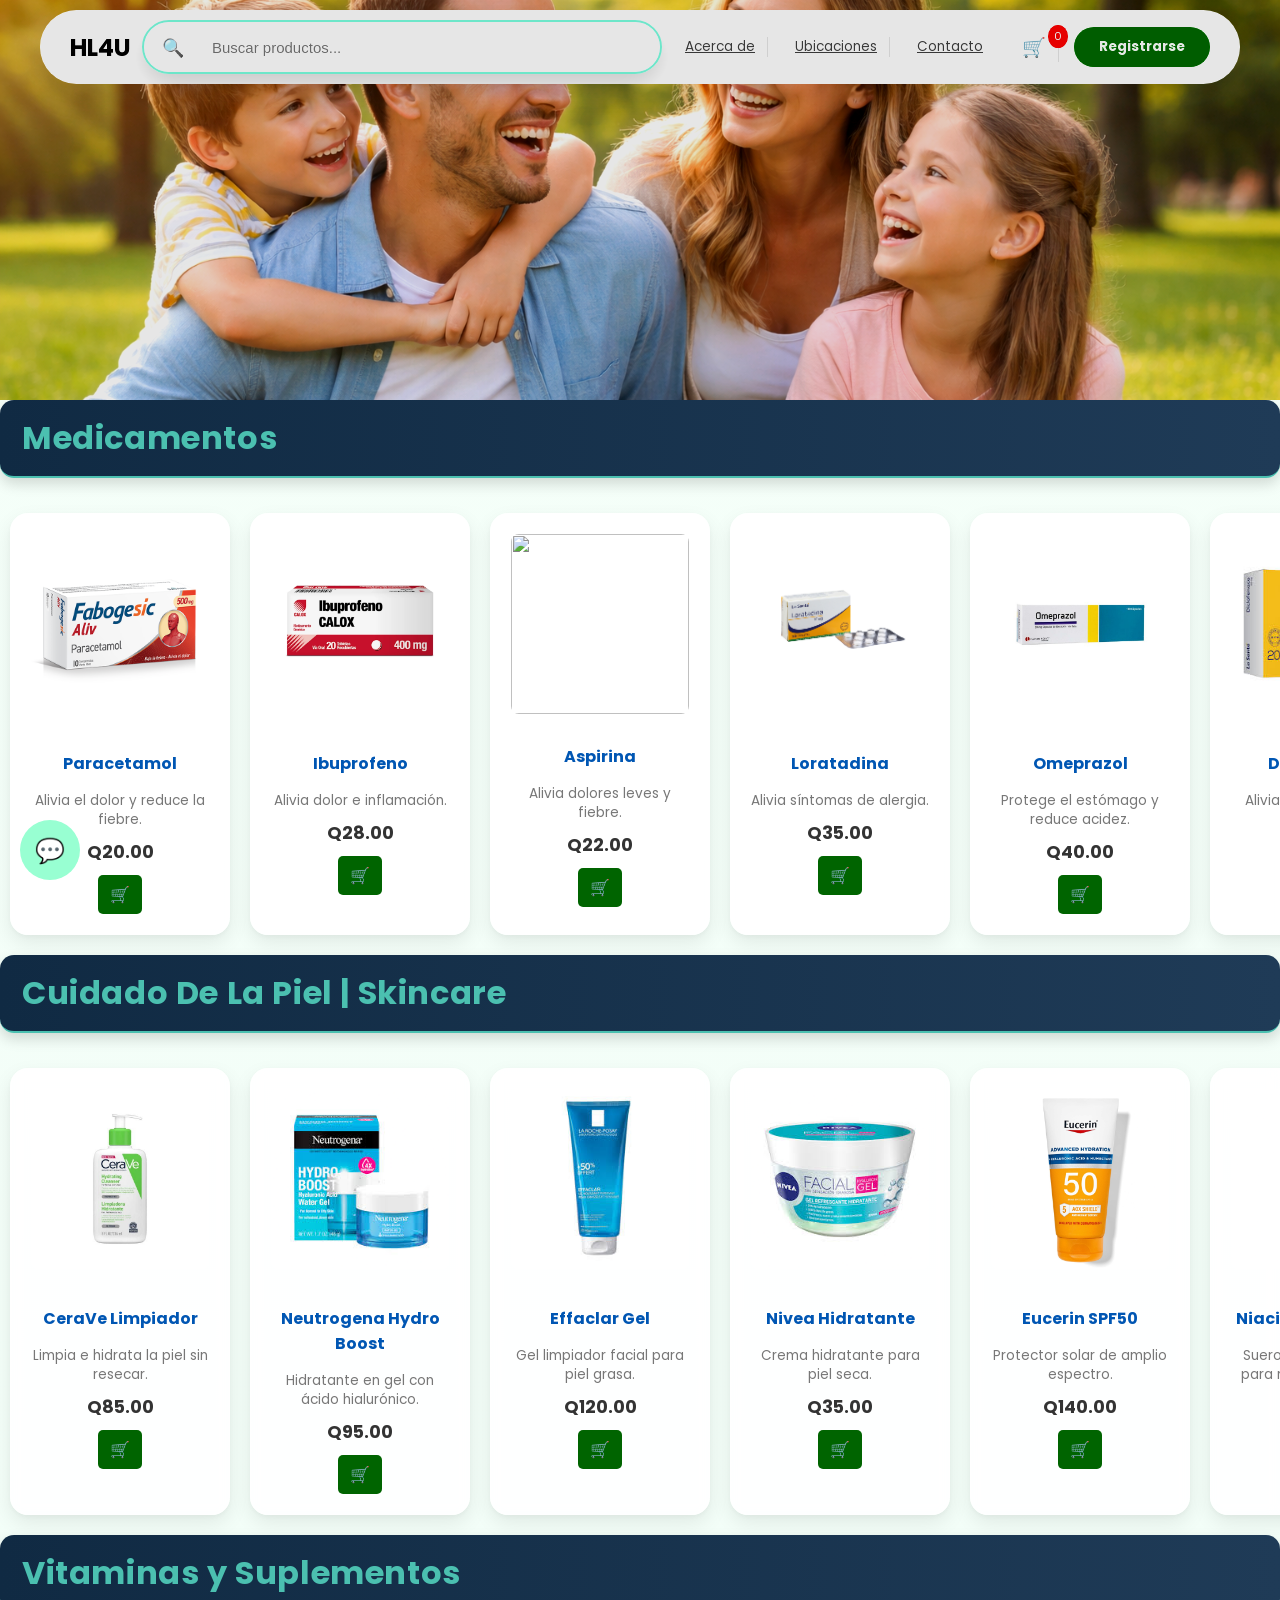
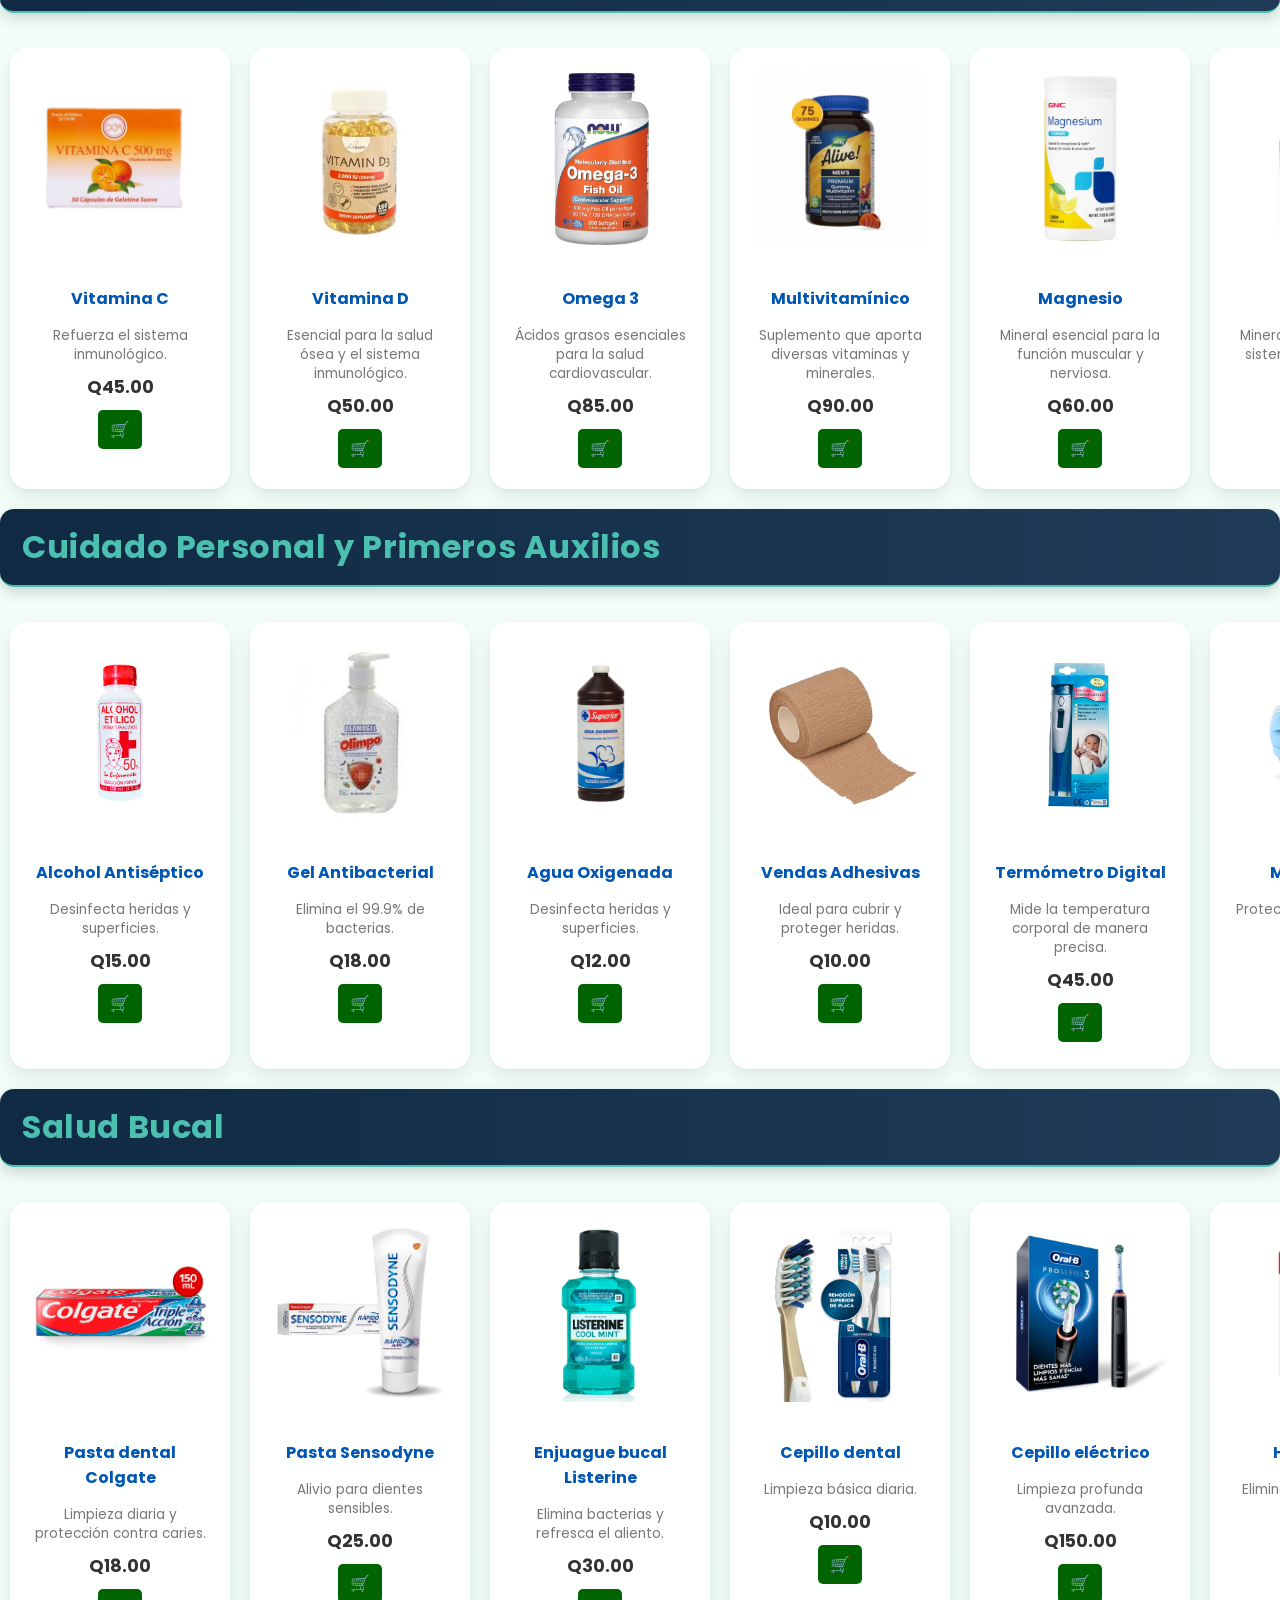
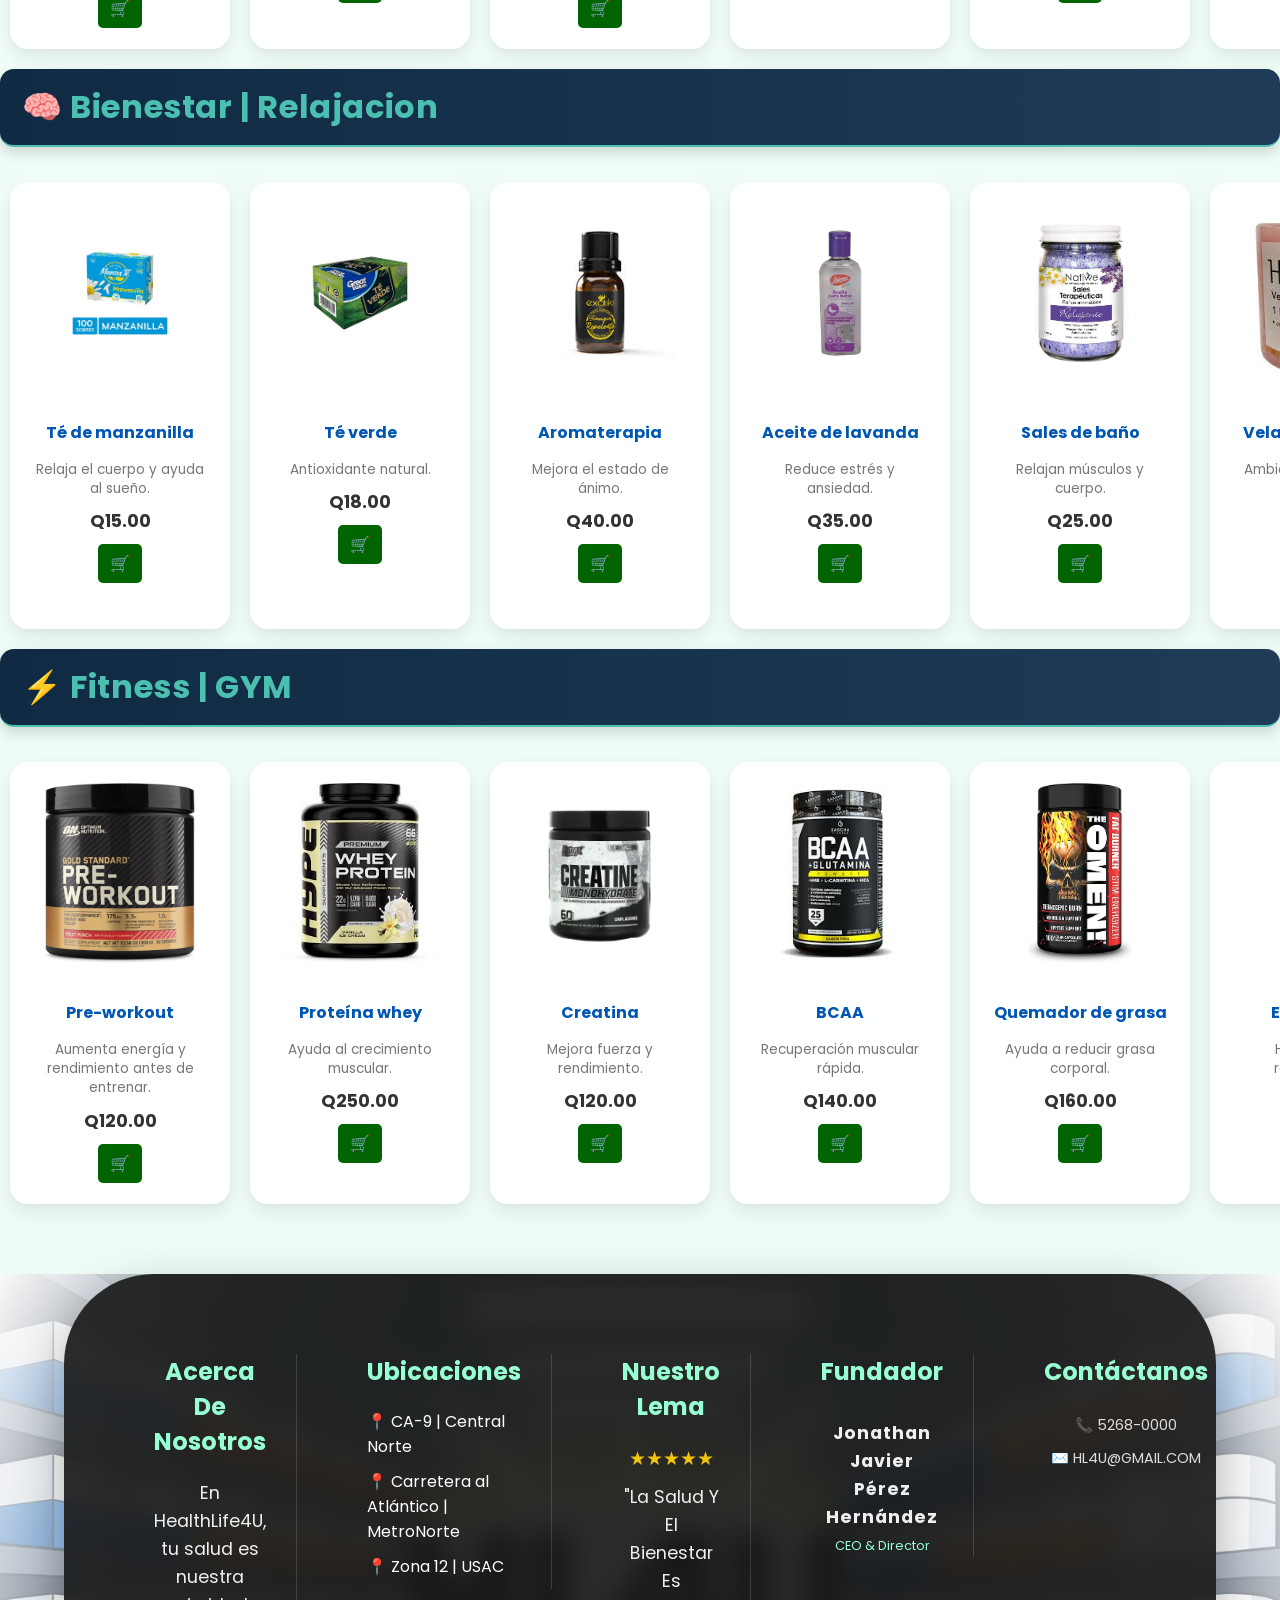
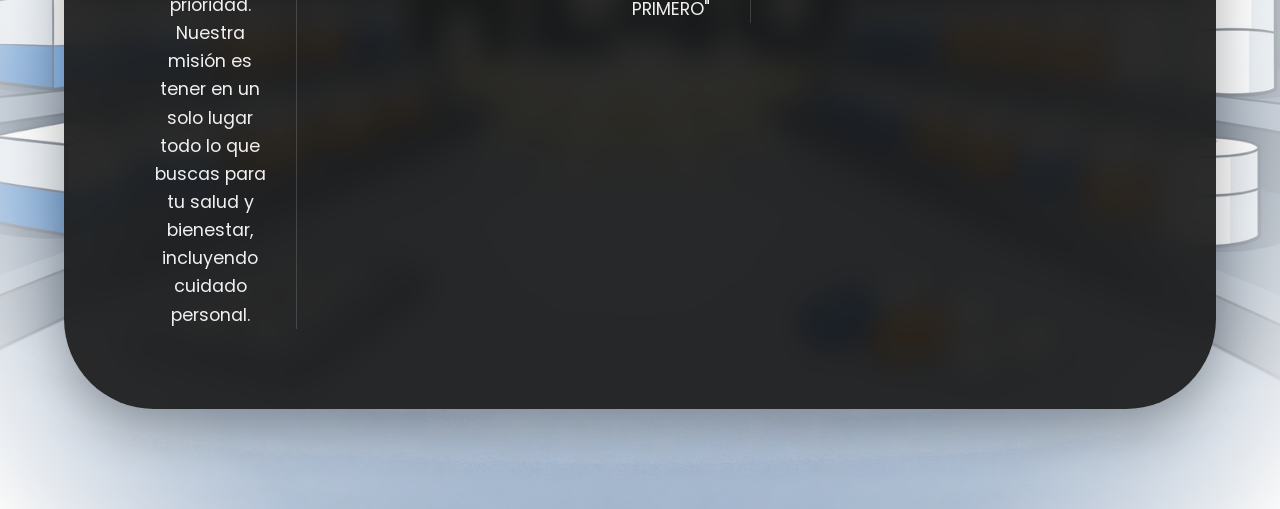
==== commit 9d6e9389: "Update index.html" ====
--- a/index.html
+++ b/index.html
@@ -8,6 +8,8 @@
     <title>HEALTHLIFE4U</title>
     <link rel="stylesheet" href="style.css">
     <link rel="preconnect" href="https://fonts.googleapis.com">
+    <link rel="icon"
+href="images/favicon.png?v=1">
 
 <link rel="preconnect"
 href="https://fonts.gstatic.com"
@@ -4328,4 +4330,4 @@
 
 </body>
 
-</html>+</html>
